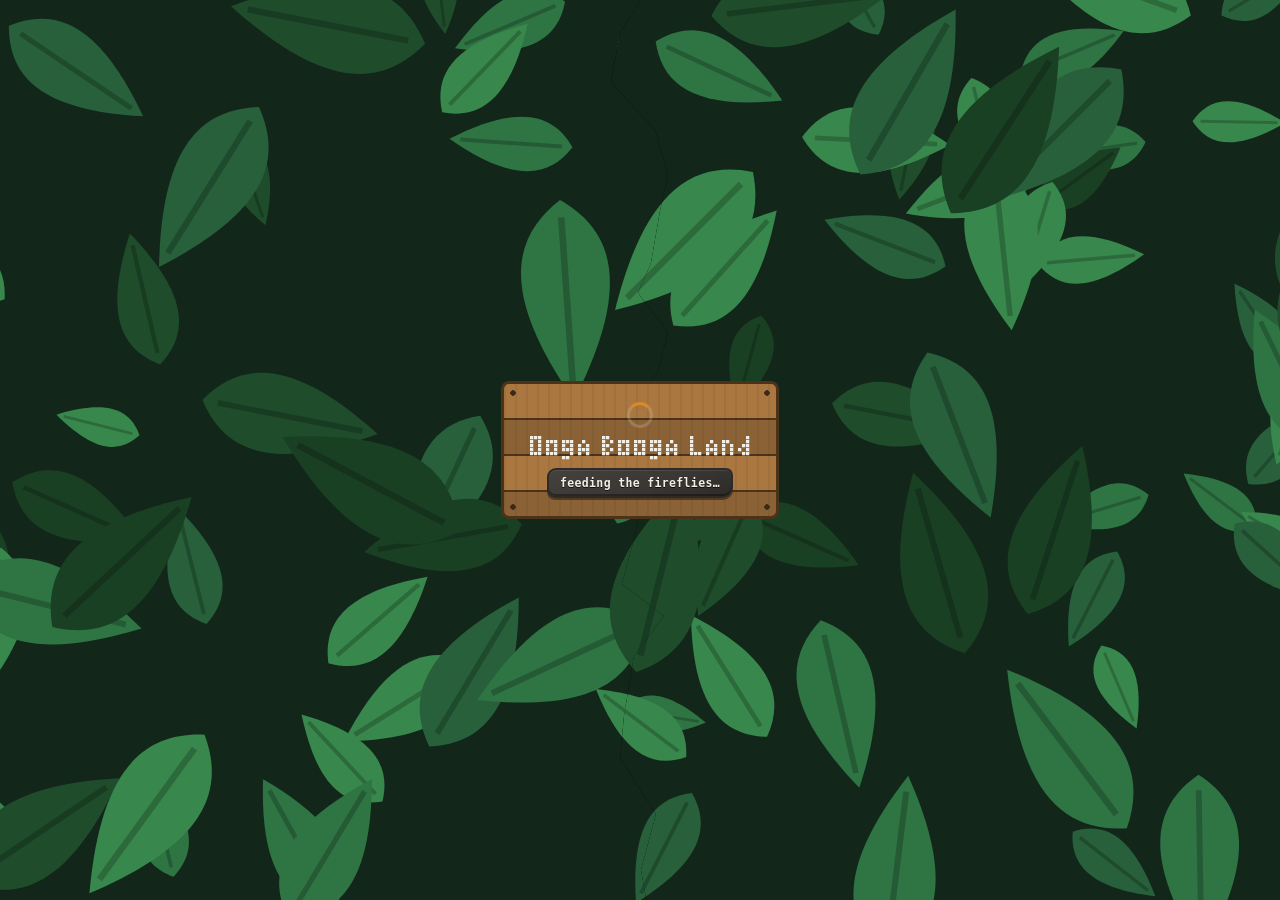
==== src/index.html @ 4e2cfb87 "Merge pull request #258 from johnstackton21m/add-dsb-free-puppies-rescue Add Free Puppies Rescue at " ====
<!doctype html>
<html lang="en">

<head>
  <meta charset="utf-8">
  <meta name="viewport" content="width=device-width, initial-scale=1, viewport-fit=cover">
  <meta http-equiv="Content-Security-Policy"
    content="default-src 'none'; script-src 'self'; style-src 'self'; img-src 'self' data:; media-src 'self' https://stream.noderunnersradio.com; connect-src 'self' https: wss:; worker-src 'self'; base-uri 'none'; form-action 'none'">
  <meta name="referrer" content="no-referrer">
  <meta name="color-scheme" content="dark">
  <meta name="theme-color" content="#0a0a0b">
  <title>Ooga Booga Land · an island of caves where bananas feed EntropyLab contributors</title>
  <link rel="icon" type="image/png" sizes="32x32" href="[data-uri]">
  <link rel="icon" type="image/png" sizes="64x64" href="[data-uri]">
  <link rel="stylesheet" href="style.css">
</head>

<body>
  <main class="stage" id="stage">
    <canvas id="scene"
      aria-label="3D view of a floating island of caves and, inside the lab cave, EntropyLab contributors eating a pile of donated bananas"></canvas>
    <canvas id="overlay" aria-hidden="true"></canvas>
    <div class="scanlines" aria-hidden="true"></div>
    <div class="vignette" aria-hidden="true"></div>
    <div class="curtain" id="curtain" aria-hidden="true">
      <svg class="curtain-half left" viewBox="0 0 1440 900" preserveAspectRatio="xMidYMid slice" aria-hidden="true">
        <defs>
          <symbol id="leaf" overflow="visible">
            <path d="M0-46C24-30 30-4 0 46-30-4-24-30 0-46Z" />
            <path d="M0-38V38" fill="none" stroke="#000" stroke-opacity=".22" stroke-width="3" />
          </symbol>
          <symbol id="foliage" overflow="visible">
            <use href="#leaf" transform="translate(744 716) rotate(-81) scale(0.92)" fill="#2f7443" />
            <use href="#leaf" transform="translate(178 425) rotate(104) scale(0.93)" fill="#38874c" />
            <use href="#leaf" transform="translate(520 -9) rotate(-7) scale(0.94)" fill="#1f4d2b" />
            <use href="#leaf" transform="translate(1199 687) rotate(-23) scale(0.98)" fill="#38874c" />
            <use href="#leaf" transform="translate(1300 501) rotate(127) scale(0.99)" fill="#2f7443" />
            <use href="#leaf" transform="translate(1451 620) rotate(58) scale(1.00)" fill="#27603a" />
            <use href="#leaf" transform="translate(1361 536) rotate(121) scale(1.01)" fill="#38874c" />
            <use href="#leaf" transform="translate(1319 122) rotate(-89) scale(1.01)" fill="#38874c" />
            <use href="#leaf" transform="translate(31 575) rotate(149) scale(1.01)" fill="#1a4024" />
            <use href="#leaf" transform="translate(829 362) rotate(15) scale(1.04)" fill="#1a4024" />
            <use href="#leaf" transform="translate(330 180) rotate(-19) scale(1.04)" fill="#1f4d2b" />
            <use href="#leaf" transform="translate(1182 509) rotate(73) scale(1.06)" fill="#2f7443" />
            <use href="#leaf" transform="translate(935 -8) rotate(151) scale(1.06)" fill="#27603a" />
            <use href="#leaf" transform="translate(1344 -10) rotate(-121) scale(1.08)" fill="#27603a" />
            <use href="#leaf" transform="translate(1176 149) rotate(82) scale(1.09)" fill="#2f7443" />
            <use href="#leaf" transform="translate(1160 177) rotate(-126) scale(1.09)" fill="#1a4024" />
            <use href="#leaf" transform="translate(765 523) rotate(63) scale(1.11)" fill="#1f4d2b" />
            <use href="#leaf" transform="translate(1343 326) rotate(146) scale(1.11)" fill="#27603a" />
            <use href="#leaf" transform="translate(989 149) rotate(11) scale(1.12)" fill="#1f4d2b" />
            <use href="#leaf" transform="translate(1194 864) rotate(-52) scale(1.14)" fill="#27603a" />
            <use href="#leaf" transform="translate(1064 129) rotate(-14) scale(1.14)" fill="#38874c" />
            <use href="#leaf" transform="translate(1363 444) rotate(-139) scale(1.15)" fill="#27603a" />
            <use href="#leaf" transform="translate(392 911) rotate(159) scale(1.15)" fill="#38874c" />
            <use href="#leaf" transform="translate(1171 259) rotate(-95) scale(1.16)" fill="#38874c" />
            <use href="#leaf" transform="translate(1173 599) rotate(27) scale(1.16)" fill="#27603a" />
            <use href="#leaf" transform="translate(38 544) rotate(-156) scale(1.19)" fill="#1f4d2b" />
            <use href="#leaf" transform="translate(241 823) rotate(167) scale(1.20)" fill="#2f7443" />
            <use href="#leaf" transform="translate(717 472) rotate(-159) scale(1.20)" fill="#2f7443" />
            <use href="#leaf" transform="translate(1152 53) rotate(-113) scale(1.22)" fill="#2f7443" />
            <use href="#leaf" transform="translate(1116 236) rotate(17) scale(1.23)" fill="#38874c" />
            <use href="#leaf" transform="translate(721 723) rotate(127) scale(1.23)" fill="#38874c" />
            <use href="#leaf" transform="translate(1374 411) rotate(18) scale(1.23)" fill="#38874c" />
            <use href="#leaf" transform="translate(1357 562) rotate(-48) scale(1.24)" fill="#27603a" />
            <use href="#leaf" transform="translate(1407 567) rotate(70) scale(1.26)" fill="#27603a" />
            <use href="#leaf" transform="translate(422 758) rotate(137) scale(1.29)" fill="#38874c" />
            <use href="#leaf" transform="translate(1372 361) rotate(146) scale(1.30)" fill="#27603a" />
            <use href="#leaf" transform="translate(590 25) rotate(67) scale(1.30)" fill="#2f7443" />
            <use href="#leaf" transform="translate(272 566) rotate(166) scale(1.30)" fill="#27603a" />
            <use href="#leaf" transform="translate(565 68) rotate(-136) scale(1.34)" fill="#38874c" />
            <use href="#leaf" transform="translate(591 143) rotate(94) scale(1.34)" fill="#2f7443" />
            <use href="#leaf" transform="translate(744 848) rotate(27) scale(1.34)" fill="#27603a" />
            <use href="#leaf" transform="translate(35 262) rotate(127) scale(1.35)" fill="#38874c" />
            <use href="#leaf" transform="translate(53 586) rotate(23) scale(1.37)" fill="#1a4024" />
            <use href="#leaf" transform="translate(880 539) rotate(-66) scale(1.40)" fill="#1a4024" />
            <use href="#leaf" transform="translate(965 243) rotate(111) scale(1.41)" fill="#27603a" />
            <use href="#leaf" transform="translate(1429 151) rotate(114) scale(1.41)" fill="#1a4024" />
            <use href="#leaf" transform="translate(805 556) rotate(24) scale(1.43)" fill="#1f4d2b" />
            <use href="#leaf" transform="translate(458 620) rotate(-131) scale(1.43)" fill="#38874c" />
            <use href="#leaf" transform="translate(57 819) rotate(-65) scale(1.45)" fill="#38874c" />
            <use href="#leaf" transform="translate(225 299) rotate(167) scale(1.46)" fill="#1f4d2b" />
            <use href="#leaf" transform="translate(75 617) rotate(5) scale(1.51)" fill="#38874c" />
            <use href="#leaf" transform="translate(799 71) rotate(-65) scale(1.52)" fill="#2f7443" />
            <use href="#leaf" transform="translate(157 511) rotate(-66) scale(1.54)" fill="#1a4024" />
            <use href="#leaf" transform="translate(1052 188) rotate(69) scale(1.54)" fill="#38874c" />
            <use href="#leaf" transform="translate(982 417) rotate(-79) scale(1.55)" fill="#1f4d2b" />
            <use href="#leaf" transform="translate(809 676) rotate(148) scale(1.56)" fill="#38874c" />
            <use href="#leaf" transform="translate(379 844) rotate(151) scale(1.61)" fill="#2f7443" />
            <use href="#leaf" transform="translate(956 141) rotate(-87) scale(1.61)" fill="#38874c" />
            <use href="#leaf" transform="translate(487 702) rotate(58) scale(1.62)" fill="#38874c" />
            <use href="#leaf" transform="translate(1368 378) rotate(154) scale(1.65)" fill="#2f7443" />
            <use href="#leaf" transform="translate(805 268) rotate(-138) scale(1.68)" fill="#38874c" />
            <use href="#leaf" transform="translate(527 487) rotate(25) scale(1.71)" fill="#27603a" />
            <use href="#leaf" transform="translate(523 538) rotate(80) scale(1.74)" fill="#1a4024" />
            <use href="#leaf" transform="translate(156 71) rotate(-56) scale(1.76)" fill="#27603a" />
            <use href="#leaf" transform="translate(410 849) rotate(-149) scale(1.77)" fill="#2f7443" />
            <use href="#leaf" transform="translate(1404 225) rotate(-153) scale(1.79)" fill="#1f4d2b" />
            <use href="#leaf" transform="translate(1083 248) rotate(-6) scale(1.80)" fill="#38874c" />
            <use href="#leaf" transform="translate(1415 274) rotate(-141) scale(1.83)" fill="#1f4d2b" />
            <use href="#leaf" transform="translate(920 704) rotate(-13) scale(1.87)" fill="#2f7443" />
            <use href="#leaf" transform="translate(1190 -14) rotate(110) scale(1.87)" fill="#38874c" />
            <use href="#leaf" transform="translate(554 672) rotate(-149) scale(1.89)" fill="#27603a" />
            <use href="#leaf" transform="translate(-35 661) rotate(146) scale(1.92)" fill="#1a4024" />
            <use href="#leaf" transform="translate(1135 530) rotate(-162) scale(1.92)" fill="#1a4024" />
            <use href="#leaf" transform="translate(1039 435) rotate(-21) scale(1.92)" fill="#27603a" />
            <use href="#leaf" transform="translate(880 5) rotate(-97) scale(1.94)" fill="#1f4d2b" />
            <use href="#leaf" transform="translate(370 417) rotate(-79) scale(1.94)" fill="#1f4d2b" />
            <use href="#leaf" transform="translate(1280 864) rotate(-1) scale(1.94)" fill="#2f7443" />
            <use href="#leaf" transform="translate(-24 206) rotate(-179) scale(1.96)" fill="#38874c" />
            <use href="#leaf" transform="translate(977 867) rotate(-173) scale(2.00)" fill="#2f7443" />
            <use href="#leaf" transform="translate(123 830) rotate(-124) scale(2.01)" fill="#1f4d2b" />
            <use href="#leaf" transform="translate(1136 135) rotate(45) scale(2.01)" fill="#27603a" />
            <use href="#leaf" transform="translate(641 661) rotate(65) scale(2.01)" fill="#2f7443" />
            <use href="#leaf" transform="translate(131 606) rotate(-76) scale(2.03)" fill="#2f7443" />
            <use href="#leaf" transform="translate(1019 563) rotate(164) scale(2.04)" fill="#1a4024" />
            <use href="#leaf" transform="translate(289 187) rotate(32) scale(2.05)" fill="#27603a" />
            <use href="#leaf" transform="translate(988 92) rotate(-150) scale(2.07)" fill="#27603a" />
            <use href="#leaf" transform="translate(202 562) rotate(-133) scale(2.07)" fill="#1a4024" />
            <use href="#leaf" transform="translate(764 241) rotate(45) scale(2.12)" fill="#38874c" />
            <use href="#leaf" transform="translate(740 577) rotate(-166) scale(2.13)" fill="#1f4d2b" />
            <use href="#leaf" transform="translate(227 814) rotate(36) scale(2.13)" fill="#38874c" />
            <use href="#leaf" transform="translate(408 25) rotate(101) scale(2.15)" fill="#1f4d2b" />
            <use href="#leaf" transform="translate(1085 130) rotate(-147) scale(2.16)" fill="#1a4024" />
            <use href="#leaf" transform="translate(1147 749) rotate(143) scale(2.16)" fill="#2f7443" />
            <use href="#leaf" transform="translate(1466 59) rotate(171) scale(2.18)" fill="#1f4d2b" />
            <use href="#leaf" transform="translate(451 484) rotate(118) scale(2.18)" fill="#1a4024" />
            <use href="#leaf" transform="translate(647 300) rotate(-4) scale(2.18)" fill="#2f7443" />
          </symbol>
          <clipPath id="cut-left">
            <polygon
              points="-20,-20 733,-20 700,33 691,82 735,130 748,174 740,211 731,263 718,293 748,332 738,371 703,423 741,454 704,490 718,524 702,584 744,616 714,656 704,716 700,758 736,814 721,870 730,920 -20,920" />
          </clipPath>
          <clipPath id="cut-right">
            <polygon
              points="1460,-20 733,-20 700,33 691,82 735,130 748,174 740,211 731,263 718,293 748,332 738,371 703,423 741,454 704,490 718,524 702,584 744,616 714,656 704,716 700,758 736,814 721,870 730,920 1460,920" />
          </clipPath>
        </defs>
        <g clip-path="url(#cut-left)">
          <rect width="1440" height="900" fill="#12261a" />
          <use href="#foliage" />
        </g>
      </svg>
      <svg class="curtain-half right" viewBox="0 0 1440 900" preserveAspectRatio="xMidYMid slice" aria-hidden="true">
        <g clip-path="url(#cut-right)">
          <rect width="1440" height="900" fill="#12261a" />
          <use href="#foliage" />
        </g>
      </svg>
      <!-- Lettered ahead from hubModels.SIGN_GLYPHS (hud.js's signLettering), so the sign paints with the curtain. -->
      <div class="curtain-label"><span class="curtain-spinner"></span><b><span aria-label="Ooga Booga Land"><svg viewBox="0 0 55 6" class="sign" aria-hidden="true"><path fill="currentColor" d="M0 0h.82v.82h-.82zM1 0h.82v.82h-.82zM2 0h.82v.82h-.82zM0 1h.82v.82h-.82zM2 1h.82v.82h-.82zM0 2h.82v.82h-.82zM2 2h.82v.82h-.82zM0 3h.82v.82h-.82zM2 3h.82v.82h-.82zM0 4h.82v.82h-.82zM1 4h.82v.82h-.82zM2 4h.82v.82h-.82zM4 1h.82v.82h-.82zM5 1h.82v.82h-.82zM6 1h.82v.82h-.82zM4 2h.82v.82h-.82zM6 2h.82v.82h-.82zM4 3h.82v.82h-.82zM6 3h.82v.82h-.82zM4 4h.82v.82h-.82zM5 4h.82v.82h-.82zM6 4h.82v.82h-.82zM8 1h.82v.82h-.82zM9 1h.82v.82h-.82zM10 1h.82v.82h-.82zM8 2h.82v.82h-.82zM10 2h.82v.82h-.82zM8 3h.82v.82h-.82zM9 3h.82v.82h-.82zM10 3h.82v.82h-.82zM10 4h.82v.82h-.82zM8 5h.82v.82h-.82zM9 5h.82v.82h-.82zM13 1h.82v.82h-.82zM12 2h.82v.82h-.82zM14 2h.82v.82h-.82zM12 3h.82v.82h-.82zM13 3h.82v.82h-.82zM14 3h.82v.82h-.82zM12 4h.82v.82h-.82zM14 4h.82v.82h-.82zM18 0h.82v.82h-.82zM19 0h.82v.82h-.82zM18 1h.82v.82h-.82zM20 1h.82v.82h-.82zM18 2h.82v.82h-.82zM19 2h.82v.82h-.82zM18 3h.82v.82h-.82zM20 3h.82v.82h-.82zM18 4h.82v.82h-.82zM19 4h.82v.82h-.82zM22 1h.82v.82h-.82zM23 1h.82v.82h-.82zM24 1h.82v.82h-.82zM22 2h.82v.82h-.82zM24 2h.82v.82h-.82zM22 3h.82v.82h-.82zM24 3h.82v.82h-.82zM22 4h.82v.82h-.82zM23 4h.82v.82h-.82zM24 4h.82v.82h-.82zM26 1h.82v.82h-.82zM27 1h.82v.82h-.82zM28 1h.82v.82h-.82zM26 2h.82v.82h-.82zM28 2h.82v.82h-.82zM26 3h.82v.82h-.82zM28 3h.82v.82h-.82zM26 4h.82v.82h-.82zM27 4h.82v.82h-.82zM28 4h.82v.82h-.82zM30 1h.82v.82h-.82zM31 1h.82v.82h-.82zM32 1h.82v.82h-.82zM30 2h.82v.82h-.82zM32 2h.82v.82h-.82zM30 3h.82v.82h-.82zM31 3h.82v.82h-.82zM32 3h.82v.82h-.82zM32 4h.82v.82h-.82zM30 5h.82v.82h-.82zM31 5h.82v.82h-.82zM35 1h.82v.82h-.82zM34 2h.82v.82h-.82zM36 2h.82v.82h-.82zM34 3h.82v.82h-.82zM35 3h.82v.82h-.82zM36 3h.82v.82h-.82zM34 4h.82v.82h-.82zM36 4h.82v.82h-.82zM40 0h.82v.82h-.82zM40 1h.82v.82h-.82zM40 2h.82v.82h-.82zM40 3h.82v.82h-.82zM40 4h.82v.82h-.82zM41 4h.82v.82h-.82zM42 4h.82v.82h-.82zM45 1h.82v.82h-.82zM44 2h.82v.82h-.82zM46 2h.82v.82h-.82zM44 3h.82v.82h-.82zM45 3h.82v.82h-.82zM46 3h.82v.82h-.82zM44 4h.82v.82h-.82zM46 4h.82v.82h-.82zM48 1h.82v.82h-.82zM49 1h.82v.82h-.82zM48 2h.82v.82h-.82zM50 2h.82v.82h-.82zM48 3h.82v.82h-.82zM50 3h.82v.82h-.82zM48 4h.82v.82h-.82zM50 4h.82v.82h-.82zM54 0h.82v.82h-.82zM54 1h.82v.82h-.82zM53 2h.82v.82h-.82zM54 2h.82v.82h-.82zM52 3h.82v.82h-.82zM54 3h.82v.82h-.82zM53 4h.82v.82h-.82zM54 4h.82v.82h-.82z"/></svg></span></b><span id="curtain-saying"></span></div>
    </div>
    <script src="js/curtain.js" data-early></script>

    <header class="topbar">
      <div class="brand">
        <h1><a class="home-link" href="./" title="Back to the island"><span data-sign>Ooga Booga Land</span></a></h1>
        <p data-scene="hub" id="subtitle">an island of caves</p>
        <p data-scene="lab" hidden>EntropyLab cave</p>
        <p data-scene="factory" hidden>Lightning Factory</p>
        <p data-scene="hangar" hidden>Lightning Jet Hangar</p>
        <p data-scene="bifrost" hidden>₿IFRÖST</p>
        <p data-scene="timechain" id="sphere-subtitle" hidden>Timechain Sphere</p>
        <p data-scene="arcade" hidden>Ooga Arcade</p>
        <p data-scene="skee" hidden>Ooga Arcade · Thro-ball</p>
        <p data-scene="hoops" hidden>Ooga Arcade · Hoop Shot</p>
        <p data-scene="shy" hidden>Ooga Arcade · Coconut Toss</p>
        <p data-scene="claw" hidden>Ooga Arcade · Claw Machine</p>
        <p data-scene="hockey" hidden>Ooga Arcade · Air Hockey</p>
        <p data-scene="billiards" hidden>Ooga Arcade · Pool</p>
        <p data-scene="darts" hidden>Ooga Arcade · Darts</p>
        <p data-scene="pinball" hidden>Ooga Arcade · Pinball</p>
        <p data-scene="ride" hidden>Ooga Arcade · Beast Ride</p>
        <p data-scene="invaders" hidden>Ooga Arcade · Coconut Invaders</p>
        <p data-scene="snake" hidden>Ooga Arcade · Banana Snake</p>
        <p data-scene="pong" hidden>Ooga Arcade · Ooga Pong</p>
        <p data-scene="stampede" hidden>Ooga Arcade · Mammoth Stampede</p>
        <p data-scene="flap" hidden>Ooga Arcade · Ptero Flap</p>
        <p data-scene="breaker" hidden>Ooga Arcade · Rock Breaker</p>
        <p data-scene="dash" hidden>Ooga Arcade · Dino Dash</p>
        <p data-scene="stacker" hidden>Ooga Arcade · Stone Stacker</p>
      </div>
      <time class="world-clock" id="world-clock"></time>
      <div class="world-block" id="world-block" aria-live="polite" aria-label="Bitcoin block height unavailable">
        <span>Block</span><span id="world-block-height">&mdash;</span>
      </div>
      <nav class="presets hub-presets" aria-label="Island destinations" data-scene="hub" hidden>
        <button type="button" data-preset="pile">PILE</button>
        <button type="button" data-preset="lab">LAB</button>
        <button type="button" data-preset="mirror">MIRROR</button>
        <button type="button" data-preset="underground">HQ</button>
        <button type="button" data-preset="basement">BSMT</button>
      </nav>
      <nav class="presets" aria-label="Camera views" data-scene="lab" hidden>
        <button type="button" data-preset="pile">PILE</button>
        <button type="button" data-preset="racks">Racks</button>
        <button type="button" data-preset="bunks">Bunks</button>
        <button type="button" data-preset="bench">Bench</button>
        <button type="button" class="leave" data-action="leave" data-scene="lab" hidden>Leave<span> cave</span></button>
      </nav>
      <nav class="presets" aria-label="Lightning Factory" data-scene="factory" hidden>
        <button type="button" data-preset="core">Core</button>
        <button type="button" data-preset="lines">Lines</button>
        <button type="button" data-preset="forge">Forge</button>
        <button type="button" data-preset="treasury">Treasury</button>
        <button type="button" data-action="factory-mute">Sound</button>
        <button type="button" class="leave" data-action="leave">Leave<span> cave</span></button>
      </nav>
      <nav class="presets" aria-label="Lightning Jet Hangar" data-scene="hangar" hidden>
        <button type="button" data-preset="entrance">Hangar</button>
        <button type="button" data-preset="jet">Jet</button>
        <button type="button" data-preset="boards">Boards</button>
        <button type="button" data-preset="runway">Runway</button>
        <button type="button" data-action="hangar-mute">Sound</button>
        <button type="button" class="leave" data-action="leave">Factory</button>
      </nav>
      <nav class="presets" aria-label="Thro-ball" data-scene="skee" hidden>
        <button type="button" data-action="carnival-mute">Sound</button>
        <button type="button" class="leave" data-action="leave">Arcade</button>
      </nav>
      <nav class="presets" aria-label="Hoop Shot" data-scene="hoops" hidden>
        <button type="button" data-action="carnival-mute">Sound</button>
        <button type="button" class="leave" data-action="leave">Arcade</button>
      </nav>
      <nav class="presets" aria-label="Coconut Toss" data-scene="shy" hidden>
        <button type="button" data-action="carnival-mute">Sound</button>
        <button type="button" class="leave" data-action="leave">Arcade</button>
      </nav>
      <nav class="presets" aria-label="Claw Machine" data-scene="claw" hidden>
        <button type="button" data-action="carnival-mute">Sound</button>
        <button type="button" class="leave" data-action="leave">Arcade</button>
      </nav>
      <nav class="presets" aria-label="Air Hockey" data-scene="hockey" hidden>
        <button type="button" data-action="carnival-mute">Sound</button>
        <button type="button" class="leave" data-action="leave">Arcade</button>
      </nav>
      <nav class="presets" aria-label="Pool" data-scene="billiards" hidden>
        <button type="button" data-action="carnival-mute">Sound</button>
        <button type="button" class="leave" data-action="leave">Arcade</button>
      </nav>
      <nav class="presets" aria-label="Darts" data-scene="darts" hidden>
        <button type="button" data-action="carnival-mute">Sound</button>
        <button type="button" class="leave" data-action="leave">Arcade</button>
      </nav>
      <nav class="presets" aria-label="Pinball" data-scene="pinball" hidden>
        <button type="button" data-action="carnival-mute">Sound</button>
        <button type="button" class="leave" data-action="leave">Arcade</button>
      </nav>
      <nav class="presets" aria-label="Beast Ride" data-scene="ride" hidden>
        <button type="button" data-action="carnival-mute">Sound</button>
        <button type="button" class="leave" data-action="leave">Arcade</button>
      </nav>
      <nav class="presets" aria-label="Coconut Invaders" data-scene="invaders" hidden>
        <button type="button" data-action="carnival-mute">Sound</button>
        <button type="button" class="leave" data-action="leave">Arcade</button>
      </nav>
      <nav class="presets" aria-label="Banana Snake" data-scene="snake" hidden>
        <button type="button" data-action="carnival-mute">Sound</button>
        <button type="button" class="leave" data-action="leave">Arcade</button>
      </nav>
      <nav class="presets" aria-label="Ooga Pong" data-scene="pong" hidden>
        <button type="button" data-action="carnival-mute">Sound</button>
        <button type="button" class="leave" data-action="leave">Arcade</button>
      </nav>
      <nav class="presets" aria-label="Mammoth Stampede" data-scene="stampede" hidden>
        <button type="button" data-action="carnival-mute">Sound</button>
        <button type="button" class="leave" data-action="leave">Arcade</button>
      </nav>
      <nav class="presets" aria-label="Ptero Flap" data-scene="flap" hidden>
        <button type="button" data-action="carnival-mute">Sound</button>
        <button type="button" class="leave" data-action="leave">Arcade</button>
      </nav>
      <nav class="presets" aria-label="Rock Breaker" data-scene="breaker" hidden>
        <button type="button" data-action="carnival-mute">Sound</button>
        <button type="button" class="leave" data-action="leave">Arcade</button>
      </nav>
      <nav class="presets" aria-label="Dino Dash" data-scene="dash" hidden>
        <button type="button" data-action="carnival-mute">Sound</button>
        <button type="button" class="leave" data-action="leave">Arcade</button>
      </nav>
      <nav class="presets" aria-label="Stone Stacker" data-scene="stacker" hidden>
        <button type="button" data-action="carnival-mute">Sound</button>
        <button type="button" class="leave" data-action="leave">Arcade</button>
      </nav>
      <nav class="presets" aria-label="Ooga Arcade" data-scene="arcade" hidden>
        <button type="button" data-preset="cabinets">Games</button>
        <button type="button" data-preset="hoops">Hoop</button>
        <button type="button" data-preset="skee">Thro</button>
        <button type="button" data-preset="shy">Coconuts</button>
        <button type="button" data-action="arcade-mute">Sound</button>
        <button type="button" class="leave" data-action="leave">Leave<span> cave</span></button>
      </nav>
      <nav class="presets" aria-label="Race" data-scene="race" hidden>
        <button type="button" data-action="garage" id="race-garage-btn">Garage</button>
        <button type="button" data-action="mute" id="race-mute" aria-label="Mute sound" aria-pressed="false">Sound</button>
        <button type="button" class="leave" data-action="leave">Back<span> to the island</span></button>
      </nav>
      <nav class="presets" aria-label="DSB Land" data-scene="dsb" hidden>
        <button type="button" data-action="dsb-lookout" title="Camera viewpoint · releases character control">Island overview</button>
        <button type="button" data-action="dsb-mute" id="dsb-mute" aria-pressed="false">Mute</button>
      </nav>
      <nav class="presets" aria-label="Timechain Sphere room" data-scene="timechain" hidden>
        <span class="sphere-mode" id="sphere-mode" role="status"></span>
        <button type="button" class="leave" data-action="leave">Leave<span> room</span></button>
      </nav>
      <nav class="presets" aria-label="₿IFRÖST" data-scene="bifrost" hidden>
        <button type="button" data-preset="core">Core</button>
        <button type="button" data-preset="dsb">DSB</button>
        <button type="button" data-preset="poker">Poker</button>
        <button type="button" data-preset="sky">Sky</button>
        <button type="button" class="leave" data-action="leave">Leave<span> chamber</span></button>
      </nav>
      <nav class="presets" aria-label="Drop" data-scene="drop" hidden>
        <button type="button" data-action="drop-board" id="drop-board-btn">Board</button>
        <button type="button" data-action="mute" id="drop-mute" aria-label="Mute sound" aria-pressed="false">Sound</button>
        <button type="button" class="leave" data-action="leave">Back<span> to the island</span></button>
      </nav>
      <nav class="presets" aria-label="Mine" data-scene="mine" hidden>
        <button type="button" data-action="mine-view" id="mine-view-btn" aria-pressed="false">View</button>
        <button type="button" data-action="mine-pause" id="mine-pause-btn" aria-pressed="false">Pause</button>
        <button type="button" data-action="mute" id="mine-mute" aria-label="Mute sound" aria-pressed="false">Sound</button>
        <button type="button" class="leave" data-action="leave">Back<span> to the island</span></button>
      </nav>
      <nav class="presets" aria-label="Orbit" data-scene="orbit" hidden>
        <button type="button" data-action="orbit-build" id="orbit-build-btn">Build</button>
        <button type="button" data-action="mute" id="orbit-mute" aria-label="Mute sound" aria-pressed="false">Sound</button>
        <button type="button" class="leave" data-action="leave">Back<span> to the island</span></button>
      </nav>
    </header>

    <aside class="sheet" id="sheet" data-open="false" data-dock="side" data-paired="false">
      <nav class="sheet-panels" role="tablist" aria-label="Island panels">
        <button type="button" class="sheet-toggle sheet-toggle-bananas" id="sheet-bananas" role="tab"
          data-tab="bananas" aria-selected="false" aria-controls="bananas-panel" aria-label="Bananas and top donors">
          <span class="sheet-tab-face">
          <svg class="banana-icon" viewBox="0 0 9 9" shape-rendering="crispEdges" aria-hidden="true">
            <path fill="#211b14" d="M0 0h1v5H0zM2 0h1v2H2zM3 2h1v2H3zM4 4h1v1H4zM1 5h1v2H1zM5 5h1v1H5zM6 6h1v1H6zM2 7h2v1H2zM7 7h1v1H7zM4 8h4v1H4z" />
            <path fill="#ffd84a" d="M1 2h2v2H1zM1 4h3v1H1zM2 5h3v1H2zM2 6h4v1H2zM4 7h3v1H4z" />
            <path fill="#789a3b" d="M1 0h1v2H1z" />
          </svg>
          </span>
        </button>
        <button type="button" class="sheet-toggle" id="sheet-toggle" role="tab" data-tab="roster"
          aria-selected="true" aria-controls="roster-panel" aria-label="Ooga Boogas">
          <span class="sheet-tab-face">
          <svg class="caveman-icon" viewBox="0 0 7 9" shape-rendering="crispEdges" aria-hidden="true">
            <path fill="#2b1b10" d="M1 0h5v1H1zM0 1h7v2H0zM0 3h1v2H0zM6 3h1v2H6z" />
            <path fill="#c98a5b" d="M1 3h5v3H1zM2 6h3v1H2z" />
            <path fill="#141414" d="M2 3h1v1H2zM4 3h1v1H4z" />
            <path fill="#4a2c14" d="M1 6h1v1H1zM5 6h1v1H5zM1 7h5v1H1zM2 8h3v1H2z" />
            <path fill="#f2efe4" d="M1 8h1v1H1zM5 8h1v1H5z" />
          </svg>
          </span>
        </button>
        <button type="button" class="sheet-toggle sheet-toggle-loot" role="tab" data-tab="loot"
          aria-selected="false" id="loot-tab" aria-controls="loot-panel" aria-label="Swag locker" hidden>
          <span class="sheet-tab-face">
          <svg viewBox="0 0 9 9" shape-rendering="crispEdges" aria-hidden="true">
            <path fill="#2b1b10" d="M0 2h9v7H0zM1 0h7v2H1z" />
            <path fill="#d6a45f" d="M1 3h7v5H1zM2 1h5v1H2z" />
            <path fill="#5c4425" d="M1 4h7v1H1zM4 3h1v5H4z" />
            <path fill="#f3efe4" d="M4 4h1v2H4z" />
          </svg><span class="tab-count" id="loot-count" hidden></span>
          </span>
        </button>
        <button type="button" class="sheet-toggle sheet-toggle-chat" role="tab" data-tab="chat"
          aria-selected="false" id="chat-tab" aria-controls="chat-panel" aria-label="Ooga Chat" hidden>
          <span class="sheet-tab-face">
          <svg viewBox="0 0 9 9" shape-rendering="crispEdges" aria-hidden="true">
            <path fill="#2b1b10" d="M0 0h9v7H5v1H4v1H1V7H0z" />
            <path fill="#f3efe4" d="M1 1h7v5H4v1H3v1H2V6H1z" />
            <path fill="#5c4425" d="M2 3h1v1H2zM4 3h1v1H4zM6 3h1v1H6z" />
          </svg>
          </span>
        </button>
      </nav>
      <div class="sheet-body">
      <div class="sheet-content">
      <section class="panel" data-panel="roster" id="roster-panel" role="tabpanel" aria-labelledby="sheet-toggle">
        <header class="panel-title">
          <h2><span data-sign>Ooga Boogas</span></h2>
          <span class="panel-chip" id="roster-count" data-tone="idle"></span>
        </header>
        <ul id="roster" class="roster slab" aria-label="Ooga Boogas"></ul>
        <p class="help roster-hint" data-scene="hub"><span id="world-loot-hint" hidden>Something is hidden out there.</span></p>
      </section>
      <section class="panel" data-panel="bananas" id="bananas-panel" role="tabpanel" aria-labelledby="sheet-bananas" hidden>
        <header class="panel-title">
          <h2><span data-sign>Bananas donated</span></h2>
          <span class="panel-chip" id="banana-source" data-tone="idle">Demo</span>
        </header>
        <div class="slab banana-slab">
          <section class="banana-total" aria-label="Current banana value of all sats donated">
            <div class="banana-hero">
              <svg class="banana-hero-icon" viewBox="0 0 9 9" shape-rendering="crispEdges" aria-hidden="true">
                <g id="banana-panel-glyph">
                  <path fill="#211b14" d="M0 0h1v5H0zM2 0h1v2H2zM3 2h1v2H3zM4 4h1v1H4zM1 5h1v2H1zM5 5h1v1H5zM6 6h1v1H6zM2 7h2v1H2zM7 7h1v1H7zM4 8h4v1H4z" />
                  <path fill="#ffd84a" d="M1 2h2v2H1zM1 4h3v1H1zM2 5h3v1H2zM2 6h4v1H2zM4 7h3v1H4z" />
                  <path fill="#789a3b" d="M1 0h1v2H1z" />
                </g>
              </svg>
              <strong id="banana-total" title="All donated sats valued at the current BTCUSD price; 1 banana = $1">—</strong>
              <span class="banana-hero-label">bananas · current value</span>
            </div>
            <dl class="banana-totals">
              <div><dt>Donations</dt><dd id="stat-donations">0</dd></div>
              <div><dt>Sats donated</dt><dd id="stat-sats">0</dd></div>
            </dl>
            <dl class="banana-rates" aria-label="Current Bitcoin and banana exchange rates">
              <dt class="banana-rate-label" id="banana-rate-label" data-tone="wait">BTCUSD</dt>
              <dd id="banana-btc-price">—</dd>
              <dt class="banana-rate-label">1 banana = $1</dt>
              <dd class="banana-exchange">
                <svg class="banana-exchange-icon" viewBox="0 0 9 9" shape-rendering="crispEdges" role="img" aria-label="Banana"><use href="#banana-panel-glyph" /></svg>
                <span>1</span><span id="banana-exchange">— sats</span>
              </dd>
            </dl>
          </section>
          <section class="banana-board" aria-labelledby="banana-board-title">
            <div class="banana-board-head">
              <h3 class="slab-head" id="banana-board-title"><span data-sign>Top donors</span></h3>
              <div class="banana-units" role="group" aria-label="Rank donors by">
                <button type="button" data-donor-unit="bananas" aria-pressed="true">Bananas</button>
                <button type="button" data-donor-unit="sats" aria-pressed="false">Sats</button>
              </div>
            </div>
            <div class="banana-board-labels" aria-hidden="true"><span>#</span><span>Donor</span><span id="banana-board-unit">Bananas</span></div>
            <ol class="banana-leaders" id="banana-leaders" aria-label="Top donors by bananas"></ol>
            <p class="banana-empty" id="banana-empty">No donations yet. Feed the first Ooga!</p>
          </section>
          <section class="banana-recent" aria-labelledby="banana-recent-title">
            <h3 class="slab-head" id="banana-recent-title"><span data-sign>Most recent donations</span></h3>
            <label class="banana-recent-filter"><input type="checkbox" id="banana-recent-bar"> <span id="banana-recent-bar-label">1,000 sats and up only</span></label>
            <ol class="banana-recent-list" id="banana-recent-list" aria-label="Most recent donations"></ol>
            <p class="banana-empty" id="banana-recent-empty">New donations will appear here.</p>
          </section>
          <p class="banana-board-note" id="banana-board-note">Demo donations saved in this browser.</p>
        </div>
      </section>
      <section class="panel" data-panel="loot" id="loot-panel" role="tabpanel" aria-labelledby="loot-tab" hidden>
        <header class="panel-title">
          <h2><span data-sign>Swag locker</span></h2>
          <button type="button" class="link" data-action="clear-loot">Clear</button>
        </header>
        <p class="help empty" id="inventory-empty">Open a loot crate to earn swag, then assign it to a caveman.</p>
        <ul id="inventory" class="loot"></ul>
      </section>
      <section class="panel" data-panel="chat" id="chat-panel" role="tabpanel" aria-labelledby="chat-tab" hidden>
        <header class="panel-title">
          <h2><span data-sign>Ooga Chat</span></h2>
          <span class="panel-chip" id="chat-room" data-tone="idle">Offline</span>
        </header>
        <details class="chat-about">
          <summary aria-label="About Ooga Chat" title="About Ooga Chat">?</summary>
          <p class="chat-retention">Shared while the room is awake. Your page keeps up to 100 lines until reload or sign-out. No chat database.</p>
        </details>
        <div class="chat-identity" id="chat-identity" hidden>
          <form class="chat-display-form" id="chat-display-form" autocomplete="off">
            <label for="chat-display">Name</label>
            <input id="chat-display" type="text" minlength="3" maxlength="24" aria-describedby="chat-display-status chat-account-login">
            <button type="submit" class="chat-display-save" id="chat-display-save">Save</button>
          </form>
          <span class="chat-account" title="Your GitHub account">signed in as <strong id="chat-account-login"></strong></span>
          <p class="chat-display-status" id="chat-display-status" role="status" aria-live="polite"></p>
        </div>
        <ol class="chat-log slab" id="chat-log" role="log" aria-live="off" aria-label="Island chat" tabindex="0"></ol>
        <p class="help chat-status" id="chat-status"><span id="chat-status-text"></span></p>
        <span class="chat-announcement" id="chat-announcement" role="status" aria-live="polite" aria-atomic="true"></span>
        <form class="chat-form" id="chat-form" autocomplete="off">
          <span class="chat-field">
            <input type="text" id="chat-input" aria-label="Say something to everyone on the island" aria-describedby="chat-left chat-status-text" maxlength="320" enterkeyhint="send" spellcheck="true" disabled>
            <span class="chat-left" id="chat-left" title="Characters left">160</span>
          </span>
          <button type="submit" class="chat-send" id="chat-send" disabled>Send</button>
        </form>
      </section>
      </div>
      <footer class="sheet-foot">
        <button type="button" class="feed-open" data-action="feed"><span data-sign>Feed the Ooga Boogas</span></button>
        <span class="account" id="account" hidden>
          <span class="account-who">
            <span class="account-name" id="account-name" hidden></span>
          </span>
          <span class="account-actions">
            <button type="button" class="foot-button foot-primary" data-action="account-login" id="account-login" aria-label="Contributor sign-in with GitHub" title="Contributors can sign in with GitHub to control their own Ooga and gorilla.">Contributor sign-in</button>
            <button type="button" class="foot-button foot-primary" data-action="account-rejoin" id="account-rejoin" hidden>Play here</button>
            <button type="button" class="foot-button" data-action="account-voice" id="account-voice" aria-pressed="false" hidden>Join voice</button>
            <button type="button" class="foot-button" data-action="account-voice-leave" id="account-voice-leave" hidden>Leave voice</button>
            <button type="button" class="link" data-action="account-logout" id="account-logout" hidden>Sign out</button>
          </span>
        </span>
        <span class="sheet-foot-meta">
          <span class="account-room" id="account-room" hidden></span>
          <span class="quality" id="quality" aria-live="polite"></span>
          <button type="button" class="link" data-action="reset">Reset demo</button>
        </span>
      </footer>
      </div>
    </aside>

    <template id="sheet-chrome">
      <button type="button" class="sheet-drag" aria-label="Move panel" title="Drag top edge to move · arrow keys move · double-click to reset"></button>
      <button type="button" class="sheet-edge sheet-edge-n" data-edge="n" aria-label="Resize panel from top" title="Drag to change height · arrow keys resize"></button>
      <button type="button" class="sheet-edge sheet-edge-s" data-edge="s" aria-label="Resize panel from bottom" title="Drag to change height · arrow keys resize"></button>
      <button type="button" class="sheet-edge sheet-edge-w" data-edge="w" aria-label="Resize panel from left" title="Drag to change width · arrow keys resize"></button>
      <button type="button" class="sheet-edge sheet-edge-e" data-edge="e" aria-label="Resize panel from right" title="Drag to change width · arrow keys resize"></button>
      <button type="button" class="sheet-corner sheet-corner-nw" data-corner="nw" aria-label="Resize panel from top left" title="Drag to resize · arrow keys resize"></button>
      <button type="button" class="sheet-corner sheet-corner-ne" data-corner="ne" aria-label="Resize panel from top right" title="Drag to resize · arrow keys resize"></button>
      <button type="button" class="sheet-corner sheet-corner-sw" data-corner="sw" aria-label="Resize panel from bottom left" title="Drag to resize · arrow keys resize"></button>
      <button type="button" class="sheet-corner sheet-corner-se" data-corner="se" aria-label="Resize panel from bottom right" title="Drag to resize · arrow keys resize"></button>
    </template>

    <div id="weapon-reticle" class="weapon-reticle" aria-hidden="true" hidden>
      <svg viewBox="-1 -1 2 2" focusable="false">
        <path vector-effect="non-scaling-stroke" d="M -0.5 -0.866025 A 1 1 0 0 1 0.5 -0.866025 M 0.866025 -0.5 A 1 1 0 0 1 0.866025 0.5 M 0.5 0.866025 A 1 1 0 0 1 -0.5 0.866025 M -0.866025 0.5 A 1 1 0 0 1 -0.866025 -0.5"/>
      </svg>
      <span></span>
    </div>

    <div class="equipment-hud" id="equipment-hud">
      <div class="weapon-equipment-row">
      <button type="button" class="mode-hud" id="destination-hud" data-action="mode-preset" data-selected="false"
        aria-labelledby="detached-destination-name destination-hud-label" title="Map · cycle destinations" hidden>
        <img class="freeroam-icon" id="freeroam-icon" alt="" aria-hidden="true">
        <span class="detached-destination-name" id="detached-destination-name" aria-live="polite"></span>
        <span id="destination-hud-label" hidden>Map. Cycle destinations</span>
      </button>
      <button type="button" class="mode-hud" id="own-ooga-hud" data-action="mode-retake" data-selected="true"
        aria-label="Return to your last character" title="Return to your last character" hidden>
        <canvas class="mode-face-icon" id="own-ooga-face-icon" width="48" height="48" aria-hidden="true"></canvas>
        <span class="mode-health" id="own-ooga-health" role="progressbar" aria-label="Last character's health" aria-valuemin="0" aria-valuemax="25" aria-valuenow="25" hidden><span id="own-ooga-health-fill"></span></span>
      </button>
      <button type="button" class="mode-hud" id="mode-hud" data-action="mode-toggle" data-selected="false" data-shooter="false"
        aria-label="Character controls" title="Character controls" hidden>
        <canvas class="mode-face-icon" id="mode-face-icon" width="48" height="48" aria-hidden="true" hidden></canvas>
        <span class="mode-health" id="mode-health" role="progressbar" aria-label="Health" aria-valuemin="0" aria-valuemax="25" aria-valuenow="25" hidden><span id="mode-health-fill"></span></span>
      </button>
      <button type="button" class="jetpack-hud" id="jetpack-hud" data-action="jetpack-toggle"
        data-equipped="false" aria-label="Put on jetpack" aria-pressed="false" hidden>
        <svg class="jetpack-icon" viewBox="0 0 12 14" shape-rendering="crispEdges" aria-hidden="true">
          <path fill="#9aa1a8" d="M1 1h3v1H1zM8 1h3v1H8zM4 3h4v6H4z" />
          <path fill="#c8552f" d="M1 2h3v8H1zM8 2h3v8H8z" />
          <path fill="#e47b4f" d="M1 2h1v7H1zM8 2h1v7H8z" />
          <path fill="#3c3f44" d="M1 10h3v1H1zM8 10h3v1H8zM4 5h4v2H4z" />
          <path fill="#ffb13b" d="M1 11h3v1H1zM8 11h3v1H8z" />
          <path fill="#ffe9a8" d="M2 12h1v1H2zM9 12h1v1H9z" />
        </svg>
        <span class="equipment-compact jetpack-compact">
          <span class="jetpack-compact-fuel" id="jetpack-fuel-compact" role="meter" aria-label="Jetpack fuel"
            aria-valuemin="0" aria-valuemax="100" aria-valuenow="100">
            <span class="jetpack-compact-fuel-fill" id="jetpack-fuel-compact-fill"></span>
          </span>
        </span>
      </button>
      <button type="button" class="gorilla-hud" id="gorilla-smash-hud" data-action="gorilla-smash"
        aria-label="Ground smash; hold for double damage" title="Ground smash · hold for double damage (1)" hidden>
        <span class="weapon-toggle">
        <svg class="gorilla-action-icon" viewBox="0 0 32 32" shape-rendering="crispEdges" aria-hidden="true">
          <path fill="#1d1a18" d="M2 9h8v16H2z" />
          <path fill="#393634" d="M3 11h6v12H3z" />
          <path fill="#1d1a18" d="M2 11h6V8h3V5h4V3h6v2h4v3h3v5h2v12h-2v3h-3v2H13v-2H9v-3H7v-2H2z" />
          <path fill="#393634" d="M3 13h6v-3h3V7h4V5h4v2h4v3h2v5h2v9h-2v3h-3v1h-9v-2h-3v-3H8v-2H3z" />
          <path fill="#68615a" d="M12 10h3V7h4v3h2v12h-2v4h-5v-2h-3v-4H9v-7h3z" />
          <path fill="#8b8278" d="M13 10h3V8h3v3h-3v8h-3v-3h-2v-3h2z" />
          <path fill="#81786e" d="M21 11h5v2h2v2h-7zM21 17h7v3h-7zM21 22h6v3h-6zM20 27h5v1h-5z" />
          <path fill="#a0978c" d="M22 12h4v1h-4zM22 17h5v1h-5zM22 22h4v1h-4z" />
          <path fill="#24211e" d="M20 15h8v2h-8zM20 20h8v2h-8zM19 25h7v2h-7z" />
          <path fill="#1d1a18" d="M17 5h7v3h3v5h-2v4h-5v-3h-3v-4h-2V7h2z" />
          <path fill="#80776f" d="M18 6h5v3h2v4h-2v2h-2v-3h-3V9h-1V7h1z" />
          <path fill="#aaa096" d="M18 6h4v2h-4zM22 9h2v2h-2z" />
          <path fill="#403b36" d="M23 11h2v2h-2v1h-1v-2h1z" />
          <path fill="#24211e" d="M4 14h2v3H4zM6 19h3v2H6zM9 10h2v3H9z" />
        </svg>
        </span>
        <span class="equipment-compact primary-readout">
          <span class="primary-strength" id="gorilla-strength" role="meter" aria-label="Ground smash power"
            aria-valuemin="0" aria-valuemax="200" aria-valuenow="100" aria-valuetext="100% of normal smash damage">
            <span class="primary-strength-fill" id="gorilla-strength-fill"></span>
          </span>
        </span>
      </button>
      <button type="button" class="primary-hud" id="primary-hud" data-action="weapon-primary" data-equipped="false" data-charging="false"
        aria-label="Equip primary melee weapon" aria-pressed="false" title="Equip primary melee weapon (1)" hidden>
        <span class="weapon-toggle"><canvas class="primary-icon" id="primary-icon" width="48" height="48" aria-hidden="true"></canvas></span>
        <span class="equipment-compact primary-readout">
          <span class="primary-strength" id="primary-strength" role="meter" aria-label="Melee hit strength"
            aria-valuemin="25" aria-valuemax="200" aria-valuenow="100" aria-valuetext="100% of normal swing damage">
            <span class="primary-strength-fill" id="primary-strength-fill"></span>
          </span>
        </span>
      </button>
      <button type="button" class="weapon-hud" id="weapon-hud" data-action="weapon-secondary" data-equipped="false" data-reloading="false"
        aria-label="Equip AK-47" aria-pressed="false" aria-expanded="false" aria-controls="weapon-readout" title="Equip AK-47 (2)" hidden>
        <span class="weapon-toggle" id="weapon-toggle">
          <svg class="weapon-icon" viewBox="0 0 32 32" shape-rendering="crispEdges" aria-hidden="true">
            <defs>
              <g id="weapon-banana-glyph">
                <path fill="#211b14" d="M0 0h1v5H0zM2 0h1v2H2zM3 2h1v2H3zM4 4h1v1H4zM1 5h1v2H1zM5 5h1v1H5zM6 6h1v1H6zM2 7h2v1H2zM7 7h1v1H7zM4 8h4v1H4z" />
                <path fill="#ffd84a" d="M1 2h2v2H1zM1 4h3v1H1zM2 5h3v1H2zM2 6h4v1H2zM4 7h3v1H4z" />
                <path fill="#789a3b" d="M1 0h1v2H1z" />
              </g>
            </defs>
            <g transform="translate(16 16) scale(-1 1) rotate(-40) translate(-15.5 -12)">
              <path fill="#a76f3b" d="M1 8h4V7h3v3H5v1H1zM18 6h6v4h-6zM10 11h3v5h-3z" />
              <path fill="#ca9657" d="M2 8h3v1H2zM5 7h3v1H5zM18 6h6v1h-6z" />
              <path fill="#81898b" d="M8 6h10v5H8z" />
              <path fill="#c7ccbe" d="M9 6h8v1H9z" />
              <path fill="#333c3d" d="M0 8h1v3H0zM9 8h7v2H9zM12 11h1v2h2v-2h1v3h-4zM14 11h1v1h-1zM17 11h4v3h1v2h2v2h-4v-1h-2v-3h-1z" />
              <path fill="#81898b" d="M24 8h7v2h-7zM29 7h1v1h-1z" />
              <path fill="#748080" d="M18 12h1v2h1v2h1v1h-1v-1h-1v-2h-1zM20 12h1v2h1v2h-1v-2h-1z" />
            </g>
          </svg>
        </span>
        <span class="equipment-compact weapon-compact" id="weapon-ammo-compact" aria-hidden="true">0</span>
        <span class="weapon-readout" id="weapon-readout" aria-hidden="true">
          <span class="weapon-label"><span id="weapon-ammo-label">Ammo</span><span id="weapon-ammo-count">0 / 30</span></span>
          <span class="weapon-magazine" id="weapon-magazine" role="meter" aria-label="AK-47 banana ammo"
            aria-valuemin="0" aria-valuemax="30" aria-valuenow="0" title="Each slot is 1 round. Press Space beside the pile to reload.">
            <svg class="weapon-banana banana-icon" viewBox="0 0 9 9" aria-hidden="true"><use class="weapon-banana-empty" href="#weapon-banana-glyph" /><use class="weapon-banana-fill" href="#weapon-banana-glyph" /></svg>
            <svg class="weapon-banana banana-icon" viewBox="0 0 9 9" aria-hidden="true"><use class="weapon-banana-empty" href="#weapon-banana-glyph" /><use class="weapon-banana-fill" href="#weapon-banana-glyph" /></svg>
            <svg class="weapon-banana banana-icon" viewBox="0 0 9 9" aria-hidden="true"><use class="weapon-banana-empty" href="#weapon-banana-glyph" /><use class="weapon-banana-fill" href="#weapon-banana-glyph" /></svg>
            <svg class="weapon-banana banana-icon" viewBox="0 0 9 9" aria-hidden="true"><use class="weapon-banana-empty" href="#weapon-banana-glyph" /><use class="weapon-banana-fill" href="#weapon-banana-glyph" /></svg>
            <svg class="weapon-banana banana-icon" viewBox="0 0 9 9" aria-hidden="true"><use class="weapon-banana-empty" href="#weapon-banana-glyph" /><use class="weapon-banana-fill" href="#weapon-banana-glyph" /></svg>
            <svg class="weapon-banana banana-icon" viewBox="0 0 9 9" aria-hidden="true"><use class="weapon-banana-empty" href="#weapon-banana-glyph" /><use class="weapon-banana-fill" href="#weapon-banana-glyph" /></svg>
            <svg class="weapon-banana banana-icon" viewBox="0 0 9 9" aria-hidden="true"><use class="weapon-banana-empty" href="#weapon-banana-glyph" /><use class="weapon-banana-fill" href="#weapon-banana-glyph" /></svg>
            <svg class="weapon-banana banana-icon" viewBox="0 0 9 9" aria-hidden="true"><use class="weapon-banana-empty" href="#weapon-banana-glyph" /><use class="weapon-banana-fill" href="#weapon-banana-glyph" /></svg>
            <svg class="weapon-banana banana-icon" viewBox="0 0 9 9" aria-hidden="true"><use class="weapon-banana-empty" href="#weapon-banana-glyph" /><use class="weapon-banana-fill" href="#weapon-banana-glyph" /></svg>
            <svg class="weapon-banana banana-icon" viewBox="0 0 9 9" aria-hidden="true"><use class="weapon-banana-empty" href="#weapon-banana-glyph" /><use class="weapon-banana-fill" href="#weapon-banana-glyph" /></svg>
            <svg class="weapon-banana banana-icon" viewBox="0 0 9 9" aria-hidden="true"><use class="weapon-banana-empty" href="#weapon-banana-glyph" /><use class="weapon-banana-fill" href="#weapon-banana-glyph" /></svg>
            <svg class="weapon-banana banana-icon" viewBox="0 0 9 9" aria-hidden="true"><use class="weapon-banana-empty" href="#weapon-banana-glyph" /><use class="weapon-banana-fill" href="#weapon-banana-glyph" /></svg>
            <svg class="weapon-banana banana-icon" viewBox="0 0 9 9" aria-hidden="true"><use class="weapon-banana-empty" href="#weapon-banana-glyph" /><use class="weapon-banana-fill" href="#weapon-banana-glyph" /></svg>
            <svg class="weapon-banana banana-icon" viewBox="0 0 9 9" aria-hidden="true"><use class="weapon-banana-empty" href="#weapon-banana-glyph" /><use class="weapon-banana-fill" href="#weapon-banana-glyph" /></svg>
            <svg class="weapon-banana banana-icon" viewBox="0 0 9 9" aria-hidden="true"><use class="weapon-banana-empty" href="#weapon-banana-glyph" /><use class="weapon-banana-fill" href="#weapon-banana-glyph" /></svg>
            <svg class="weapon-banana banana-icon" viewBox="0 0 9 9" aria-hidden="true"><use class="weapon-banana-empty" href="#weapon-banana-glyph" /><use class="weapon-banana-fill" href="#weapon-banana-glyph" /></svg>
            <svg class="weapon-banana banana-icon" viewBox="0 0 9 9" aria-hidden="true"><use class="weapon-banana-empty" href="#weapon-banana-glyph" /><use class="weapon-banana-fill" href="#weapon-banana-glyph" /></svg>
            <svg class="weapon-banana banana-icon" viewBox="0 0 9 9" aria-hidden="true"><use class="weapon-banana-empty" href="#weapon-banana-glyph" /><use class="weapon-banana-fill" href="#weapon-banana-glyph" /></svg>
            <svg class="weapon-banana banana-icon" viewBox="0 0 9 9" aria-hidden="true"><use class="weapon-banana-empty" href="#weapon-banana-glyph" /><use class="weapon-banana-fill" href="#weapon-banana-glyph" /></svg>
            <svg class="weapon-banana banana-icon" viewBox="0 0 9 9" aria-hidden="true"><use class="weapon-banana-empty" href="#weapon-banana-glyph" /><use class="weapon-banana-fill" href="#weapon-banana-glyph" /></svg>
            <svg class="weapon-banana banana-icon" viewBox="0 0 9 9" aria-hidden="true"><use class="weapon-banana-empty" href="#weapon-banana-glyph" /><use class="weapon-banana-fill" href="#weapon-banana-glyph" /></svg>
            <svg class="weapon-banana banana-icon" viewBox="0 0 9 9" aria-hidden="true"><use class="weapon-banana-empty" href="#weapon-banana-glyph" /><use class="weapon-banana-fill" href="#weapon-banana-glyph" /></svg>
            <svg class="weapon-banana banana-icon" viewBox="0 0 9 9" aria-hidden="true"><use class="weapon-banana-empty" href="#weapon-banana-glyph" /><use class="weapon-banana-fill" href="#weapon-banana-glyph" /></svg>
            <svg class="weapon-banana banana-icon" viewBox="0 0 9 9" aria-hidden="true"><use class="weapon-banana-empty" href="#weapon-banana-glyph" /><use class="weapon-banana-fill" href="#weapon-banana-glyph" /></svg>
            <svg class="weapon-banana banana-icon" viewBox="0 0 9 9" aria-hidden="true"><use class="weapon-banana-empty" href="#weapon-banana-glyph" /><use class="weapon-banana-fill" href="#weapon-banana-glyph" /></svg>
            <svg class="weapon-banana banana-icon" viewBox="0 0 9 9" aria-hidden="true"><use class="weapon-banana-empty" href="#weapon-banana-glyph" /><use class="weapon-banana-fill" href="#weapon-banana-glyph" /></svg>
            <svg class="weapon-banana banana-icon" viewBox="0 0 9 9" aria-hidden="true"><use class="weapon-banana-empty" href="#weapon-banana-glyph" /><use class="weapon-banana-fill" href="#weapon-banana-glyph" /></svg>
            <svg class="weapon-banana banana-icon" viewBox="0 0 9 9" aria-hidden="true"><use class="weapon-banana-empty" href="#weapon-banana-glyph" /><use class="weapon-banana-fill" href="#weapon-banana-glyph" /></svg>
            <svg class="weapon-banana banana-icon" viewBox="0 0 9 9" aria-hidden="true"><use class="weapon-banana-empty" href="#weapon-banana-glyph" /><use class="weapon-banana-fill" href="#weapon-banana-glyph" /></svg>
            <svg class="weapon-banana banana-icon" viewBox="0 0 9 9" aria-hidden="true"><use class="weapon-banana-empty" href="#weapon-banana-glyph" /><use class="weapon-banana-fill" href="#weapon-banana-glyph" /></svg>
          </span>
        </span>
      </button>
      <button type="button" class="magazine-hud" id="magazine-hud" data-action="weapon-magazine" data-count="0" data-owned="false" data-reloading="false"
        aria-label="Spare magazines; 0 rounds" title="Equip the AK-47 to use the fullest spare magazine" hidden disabled>
        <svg class="magazine-icon" viewBox="2 0 32 32" shape-rendering="crispEdges" aria-hidden="true">
          <defs>
            <clipPath id="magazine-window">
              <path d="M5.5 4H11v6.4h0.5v4.2h0.9v4.2h1.2V23h1.7v4H10v-4H8.3v-4.2H7.1v-4.2H6.2v-4.2h-0.7z" />
            </clipPath>
            <g id="magazine-banana-glyph">
              <path fill="#5a3a1a" d="M0 0h2v1H0zM14 0h2v1h-2z" />
              <path fill="#c9b23a" d="M1 1h2v1h2v1h6V2h2V1h2v2h-1v2h-2v1H4V5H2V3H1z" />
              <path fill="#f5c542" d="M3 2h2v1h6V2h2v2h-1v2H4V4H3z" />
              <path fill="#ffe078" d="M5 3h6v1H5z" />
            </g>
          </defs>
          <g id="magazine-back" transform="translate(18.75 16) scale(0.86) rotate(18) scale(-1 1) translate(-12 -17)">
            <path fill="#3a3a3a" d="M1 2h14v5H1zM1.2 6.2h14v5h-14zM1.7 10.4h14v5h-14zM2.6 14.6h14v5h-14zM3.8 18.8h14v5h-14zM5.5 23h14v6h-14z" />
            <path fill="#515151" d="M1 3h1.5v7.4h0.7v4.2h0.9v4.2h1.2V23H7v5H5.5v-4.2H3.8v-4.2H2.6v-4.2H1.7v-4.2H1z" />
            <path fill="#292929" d="M13 3h2v7.4h0.7v4.2h0.9v4.2h1.2V23h1.7v5h-2v-4.2h-1.7v-4.2h-1.2v-4.2h-0.9v-4.2H13z" />
            <path fill="#181818" d="M5.5 4H11v6.4h0.5v4.2h0.9v4.2h1.2V23h1.7v4H10v-4H8.3v-4.2H7.1v-4.2H6.2v-4.2h-0.7z" />
            <g clip-path="url(#magazine-window)">
              <svg class="magazine-banana" x="-1.75" y="-0.7" width="20" height="9.4" viewBox="0 0 16 6" preserveAspectRatio="none"><use class="magazine-banana-empty" href="#magazine-banana-glyph" /><use class="magazine-banana-fill" href="#magazine-banana-glyph" /></svg>
              <svg class="magazine-banana" x="-1.15" y="3.9" width="20" height="9.4" viewBox="0 0 16 6" preserveAspectRatio="none"><use class="magazine-banana-empty" href="#magazine-banana-glyph" /><use class="magazine-banana-fill" href="#magazine-banana-glyph" /></svg>
              <svg class="magazine-banana" x="-0.25" y="8.5" width="20" height="9.4" viewBox="0 0 16 6" preserveAspectRatio="none"><use class="magazine-banana-empty" href="#magazine-banana-glyph" /><use class="magazine-banana-fill" href="#magazine-banana-glyph" /></svg>
              <svg class="magazine-banana" x="0.95" y="13.1" width="20" height="9.4" viewBox="0 0 16 6" preserveAspectRatio="none"><use class="magazine-banana-empty" href="#magazine-banana-glyph" /><use class="magazine-banana-fill" href="#magazine-banana-glyph" /></svg>
              <svg class="magazine-banana" x="2.65" y="17.7" width="20" height="9.4" viewBox="0 0 16 6" preserveAspectRatio="none"><use class="magazine-banana-empty" href="#magazine-banana-glyph" /><use class="magazine-banana-fill" href="#magazine-banana-glyph" /></svg>
            </g>
            <path fill="#2b2b2b" d="M0.5 1h15v3h-15zM5 27h15v3H5z" />
            <path fill="#515151" d="M0.5 1h15v1h-15zM5 27h15v1H5z" />
          </g>
          <g id="magazine-front" transform="translate(16 16) scale(0.94) rotate(20) scale(-1 1) translate(-12 -17)">
            <path fill="#3a3a3a" d="M1 2h14v5H1zM1.2 6.2h14v5h-14zM1.7 10.4h14v5h-14zM2.6 14.6h14v5h-14zM3.8 18.8h14v5h-14zM5.5 23h14v6h-14z" />
            <path fill="#515151" d="M1 3h1.5v7.4h0.7v4.2h0.9v4.2h1.2V23H7v5H5.5v-4.2H3.8v-4.2H2.6v-4.2H1.7v-4.2H1z" />
            <path fill="#292929" d="M13 3h2v7.4h0.7v4.2h0.9v4.2h1.2V23h1.7v5h-2v-4.2h-1.7v-4.2h-1.2v-4.2h-0.9v-4.2H13z" />
            <path fill="#181818" d="M5.5 4H11v6.4h0.5v4.2h0.9v4.2h1.2V23h1.7v4H10v-4H8.3v-4.2H7.1v-4.2H6.2v-4.2h-0.7z" />
            <g clip-path="url(#magazine-window)">
              <svg class="magazine-banana" x="-1.75" y="-0.7" width="20" height="9.4" viewBox="0 0 16 6" preserveAspectRatio="none"><use class="magazine-banana-empty" href="#magazine-banana-glyph" /><use class="magazine-banana-fill" href="#magazine-banana-glyph" /></svg>
              <svg class="magazine-banana" x="-1.15" y="3.9" width="20" height="9.4" viewBox="0 0 16 6" preserveAspectRatio="none"><use class="magazine-banana-empty" href="#magazine-banana-glyph" /><use class="magazine-banana-fill" href="#magazine-banana-glyph" /></svg>
              <svg class="magazine-banana" x="-0.25" y="8.5" width="20" height="9.4" viewBox="0 0 16 6" preserveAspectRatio="none"><use class="magazine-banana-empty" href="#magazine-banana-glyph" /><use class="magazine-banana-fill" href="#magazine-banana-glyph" /></svg>
              <svg class="magazine-banana" x="0.95" y="13.1" width="20" height="9.4" viewBox="0 0 16 6" preserveAspectRatio="none"><use class="magazine-banana-empty" href="#magazine-banana-glyph" /><use class="magazine-banana-fill" href="#magazine-banana-glyph" /></svg>
              <svg class="magazine-banana" x="2.65" y="17.7" width="20" height="9.4" viewBox="0 0 16 6" preserveAspectRatio="none"><use class="magazine-banana-empty" href="#magazine-banana-glyph" /><use class="magazine-banana-fill" href="#magazine-banana-glyph" /></svg>
            </g>
            <path fill="#2b2b2b" d="M0.5 1h15v3h-15zM5 27h15v3H5z" />
            <path fill="#515151" d="M0.5 1h15v1h-15zM5 27h15v1H5z" />
          </g>
        </svg>
        <span class="equipment-compact magazine-readout" aria-hidden="true">
          <span class="magazine-ammo" id="magazine-ammo">0</span>
          <span class="magazine-ammo-low" id="magazine-ammo-low">0</span>
        </span>
      </button>
      </div>
    </div>
    <div class="joysticks">
      <div class="joystick" id="joy-move" aria-hidden="true"><span></span></div>
      <div class="joystick" id="joy-look" aria-hidden="true"><span></span></div>
    </div>
    <div class="race" id="race" data-scene="race" hidden>
      <section class="garage" id="garage" aria-label="Garage">
        <div class="garage-head">
          <h2><span data-sign>Ooga Rally</span> <span class="garage-medal garage-cup" id="garage-cup" hidden></span>
          </h2>
          <p class="help">Pick <span id="garage-pick-ooga">an Ooga, </span>a ride and a track. Three laps against the
            crew, or all three tracks for the Cup.</p>
        </div>
        <div class="garage-columns">
          <div class="garage-col">
            <h3 class="section-head">Ooga</h3>
            <ul class="garage-list" id="garage-racers"></ul>
          </div>
          <div class="garage-col">
            <h3 class="section-head">Ride</h3>
            <ul class="garage-list" id="garage-mounts"></ul>
          </div>
          <div class="garage-col">
            <h3 class="section-head">Track</h3>
            <ul class="garage-list" id="garage-tracks"></ul>
          </div>
        </div>
        <div class="garage-foot">
          <p class="help" id="garage-help">Arrows or W A S D drive · Space drifts · E throws · Q looks back</p>
          <button type="button" class="feed-open race-go race-cup" data-action="cup-start"><span
              data-sign>Cup</span></button>
          <button type="button" class="race-mirror" data-action="race-mirror" id="garage-mirror" aria-pressed="false" hidden title="Every track flipped, the Cup gold prize">Mirror</button>
          <button type="button" class="feed-open race-go" data-action="race-start"><span data-sign>Race!</span></button>
        </div>
      </section>
      <div class="race-strip" id="race-strip" hidden>
        <div class="race-hud race-hud-left">
          <div class="race-rank"><b id="race-rank">1</b><span id="race-rank-suffix">st</span><small
              id="race-field">&nbsp;</small></div>
          <div class="race-lap"><span>Lap</span><b id="race-lap">1</b><small id="race-laps">/3</small></div>
        </div>
        <div class="race-hud race-hud-right">
          <div class="race-time" id="race-time">0:00.00</div>
          <div class="race-item" id="race-item" data-item=""><span id="race-item-name">&nbsp;</span></div>
          <div class="race-meter"><div class="race-boost"><span class="race-boost-fill" id="race-boost-fill" data-tier="0"></span></div><span class="race-pips" id="race-pips" aria-label="Bananas"><i></i><i></i><i></i><i></i><i></i><i></i><i></i><i></i><i></i><i></i></span></div>
          <div class="race-speed"><b id="race-speed">0</b><span>ooga/s</span></div>
        </div>
      </div>
      <div class="race-center" id="race-center" hidden>3</div>
      <div class="race-notice" id="race-notice" hidden>&nbsp;</div>
      <button type="button" class="act race-item-btn" id="item-btn" data-action="item" hidden>Throw</button>
      <section class="race-results game-intro" id="race-intro" data-intro="race" hidden aria-label="Ooga Rally">
        <div class="game-intro-glow" aria-hidden="true"><div class="game-intro-rays"></div></div>
        <p class="game-intro-kicker">A kart race for the crew</p>
        <h2 class="game-intro-title"><span data-sign>Ooga Rally</span></h2>
        <svg class="game-intro-coin" viewBox="0 0 16 16" shape-rendering="crispEdges" aria-hidden="true"><path fill="#c9c2b0" d="M2 0h1v16H2z" /><path fill="#f3efe4" d="M3 1h11v8H3z" /><path fill="#1b1b1b" d="M3 1h2v2H3zM7 1h2v2H7zM11 1h2v2H11zM5 3h2v2H5zM9 3h2v2H9zM13 3h1v2H13zM3 5h2v2H3zM7 5h2v2H7zM11 5h2v2H11zM5 7h2v2H5zM9 7h2v2H9zM13 7h1v2H13z" /></svg>
        <p class="game-intro-goal">Podium on all three tracks and take the <b>Cup</b>.</p>
        <ul class="game-rules">
          <li><svg class="game-rule-icon" viewBox="0 0 9 9" shape-rendering="crispEdges" aria-hidden="true"><path fill="#3a2a0a" d="M4 0h4v1H4zM3 1h1v2H3zM2 3h1v1H2zM1 4h1v1H1zM5 5h1v1H5zM4 6h1v1H4zM3 7h1v2H3z" /><path fill="#ffd84a" d="M4 1h3v1H4zM4 2h2v1H4zM3 3h4v1H3zM2 4h5v1H2zM4 5h1v1H4zM3 6h1v1H3z" /></svg><b>Drift to boost</b><small data-coarse="Hold Drift, let go for a burst.">Hold Space, let go for a burst.</small></li>
          <li><svg class="game-rule-icon" viewBox="0 0 9 9" shape-rendering="crispEdges" aria-hidden="true"><path fill="#211b14" d="M0 0h1v5H0zM2 0h1v2H2zM3 2h1v2H3zM4 4h1v1H4zM1 5h1v2H1zM5 5h1v1H5zM6 6h1v1H6zM2 7h2v1H2zM7 7h1v1H7zM4 8h4v1H4z" /><path fill="#ffd84a" d="M1 2h2v2H1zM1 4h3v1H1zM2 5h3v1H2zM2 6h4v1H2zM4 7h3v1H4z" /><path fill="#789a3b" d="M1 0h1v2H1z" /></svg><b>Bananas are turbo</b><small>Every one you pass fills the meter.</small></li>
          <li><svg class="game-rule-icon" viewBox="0 0 9 9" shape-rendering="crispEdges" aria-hidden="true"><path fill="#9aa3ad" d="M1 1h5v1H1zM0 2h1v1H0zM6 2h1v1H6z" /><path fill="#8a5a32" d="M3 2h1v1H3zM4 3h1v1H4zM5 4h1v1H5zM6 5h1v1H6zM7 6h1v2H7z" /></svg><b>Crates hand out items</b><small data-coarse="Throw fires whatever you hold.">E throws a rock or drops a peel.</small></li>
          <li><svg class="game-rule-icon" viewBox="0 0 9 9" shape-rendering="crispEdges" aria-hidden="true"><path fill="#c9c2b0" d="M1 0h1v9H1z" /><path fill="#f3efe4" d="M2 0h6v5H2z" /><path fill="#1b1b1b" d="M2 0h2v1H2zM6 0h2v1H6zM4 1h2v1H4zM2 2h2v1H2zM6 2h2v1H6zM4 3h2v1H4zM2 4h2v1H2zM6 4h2v1H6z" /></svg><b>Three laps, three tracks</b><small>A podium offers the next one.</small></li>
          <li><svg class="game-rule-icon" viewBox="0 0 9 9" shape-rendering="crispEdges" aria-hidden="true"><path fill="#ff8a73" d="M4 1h1v7H4zM3 2h3v1H3zM2 3h1v1H2zM6 3h1v1H6z" /></svg><b>Mind the gaps</b><small>Hit the ramps straight and fast.</small></li>
          <li><svg class="game-rule-icon" viewBox="0 0 9 9" shape-rendering="crispEdges" aria-hidden="true"><path fill="#7ee29a" d="M1 6h2v2H1zM4 4h2v4H4zM7 1h1v7H7z" /></svg><b>Rain slicks the road</b><small>Some days it pours. Brake early.</small></li>
        </ul>
        <div class="actions">
          <button type="button" class="game-intro-go" data-action="intro-go">Race!</button>
          <button type="button" data-action="leave">Back to the island</button>
        </div>
      </section>
      <section class="race-results" id="race-results" hidden aria-label="Results">
        <h2><span data-sign>Finish</span></h2>
        <p class="race-note" id="race-cup-note" hidden></p>
        <ol class="race-podium" id="race-podium"></ol>
        <h3 class="section-head race-standings-head" id="race-standings-head" hidden>Cup standings</h3>
        <ol class="race-podium race-standings" id="race-standings" hidden></ol>
        <p class="help" id="race-summary"></p>
        <div class="actions">
          <button type="button" data-action="race-next" id="race-next" hidden>Next track</button>
          <button type="button" data-action="race-again">Race again</button>
          <button type="button" data-action="garage">Garage</button>
          <button type="button" data-action="leave">Back to the island</button>
        </div>
      </section>
      <section class="race-pause" id="race-pause" hidden aria-label="Paused">
        <h2><span data-sign>Paused</span></h2>
        <div class="actions">
          <button type="button" data-action="race-resume">Resume</button>
          <button type="button" data-action="race-again">Restart</button>
          <button type="button" data-action="garage">Garage</button>
          <button type="button" data-action="leave">Back to the island</button>
        </div>
      </section>
    </div>
    <div class="race" id="drop" data-scene="drop" hidden>
      <section class="garage" id="drop-board" aria-label="Drop board">
        <div class="garage-head">
          <h2><span data-sign>Ooga Drop</span> <span class="garage-medal garage-cup" id="drop-medal" hidden></span></h2>
          <p class="help"><span id="drop-pick-ooga">Pick an Ooga. </span>The plane climbs, you jump, steer through the rings,
            pull the chute and land on the target.</p>
        </div>
        <div class="garage-columns drop-columns">
          <div class="garage-col">
            <h3 class="section-head">Ooga</h3>
            <ul class="garage-list" id="drop-oogas"></ul>
          </div>
          <div class="garage-col">
            <h3 class="section-head">Best drop</h3>
            <ul class="garage-list drop-rows" id="drop-best"></ul>
          </div>
        </div>
        <div class="garage-foot">
          <p class="help" id="drop-help">W S pitch · A D roll · Q E turn · Space jumps, pulls the chute · S flares</p>
          <button type="button" class="feed-open race-go" data-action="drop-start"><span data-sign>Fly!</span></button>
        </div>
      </section>
      <div class="race-strip" id="drop-strip" hidden>
        <div class="race-hud race-hud-left">
          <div class="race-lap"><span>Up</span><b id="drop-alt">0</b></div>
          <div class="race-lap"><span>Rings</span><b id="drop-rings">0</b><small id="drop-ring-total">/8</small></div>
        </div>
        <div class="race-hud race-hud-right">
          <div class="race-time" id="drop-time">0:00.00</div>
          <div class="race-speed"><b id="drop-speed">0</b><span>down</span></div>
          <div class="race-item" id="drop-chute" data-item=""><span id="drop-chute-name">pack</span></div>
        </div>
      </div>
      <div class="race-center" id="drop-center" hidden>JUMP</div>
      <div class="race-notice" id="drop-notice" hidden>&nbsp;</div>
      <section class="race-results game-intro" id="drop-intro" data-intro="drop" hidden aria-label="Ooga Drop">
        <div class="game-intro-glow" aria-hidden="true"><div class="game-intro-rays"></div></div>
        <p class="game-intro-kicker">A skydive back onto the island</p>
        <h2 class="game-intro-title"><span data-sign>Ooga Drop</span></h2>
        <svg class="game-intro-coin" viewBox="0 0 16 16" shape-rendering="crispEdges" aria-hidden="true"><path fill="#f5c542" d="M5 1h6v1H5zM3 2h10v1H3zM2 3h12v1H2zM1 4h14v2H1zM2 6h12v1H2z" /><path fill="#d8892b" d="M4 6h1v1H4zM7 6h2v1H7zM11 6h1v1H11z" /><path fill="#f3efe4" d="M2 7h1v2H2zM3 9h1v2H3zM4 11h1v1H4zM13 7h1v2H13zM12 9h1v2H12zM11 11h1v1H11zM7 7h1v5H7zM8 7h1v5H8z" /><path fill="#e0a878" d="M7 12h2v2H7z" /><path fill="#7a3f0c" d="M7 14h2v2H7z" /></svg>
        <p class="game-intro-goal">Fall through every hoop and land on the <b>banana pile</b>.</p>
        <ul class="game-rules">
          <li><svg class="game-rule-icon" viewBox="0 0 9 9" shape-rendering="crispEdges" aria-hidden="true"><path fill="#3a2a0a" d="M4 0h4v1H4zM3 1h1v2H3zM2 3h1v1H2zM1 4h1v1H1zM5 5h1v1H5zM4 6h1v1H4zM3 7h1v2H3z" /><path fill="#ffd84a" d="M4 1h3v1H4zM4 2h2v1H4zM3 3h4v1H3zM2 4h5v1H2zM4 5h1v1H4zM3 6h1v1H3z" /></svg><b>Jump at the mark</b><small data-coarse="Tap Jump! when the plane calls it.">Space when the plane calls it.</small></li>
          <li><svg class="game-rule-icon" viewBox="0 0 9 9" shape-rendering="crispEdges" aria-hidden="true"><path fill="#ff8a73" d="M4 1h1v7H4zM3 2h3v1H3zM2 3h1v1H2zM6 3h1v1H6z" /></svg><b>Belly down is slow</b><small>Head down is fast. Tilt to track.</small></li>
          <li><svg class="game-rule-icon" viewBox="0 0 9 9" shape-rendering="crispEdges" aria-hidden="true"><path fill="#7fe0ff" d="M3 0h3v1H3zM2 1h1v1H2zM6 1h1v1H6zM1 2h1v5H1zM7 2h1v5H7zM2 7h1v1H2zM6 7h1v1H6zM3 8h3v1H3z" /></svg><b>Fall through the hoops</b><small>Every one you hit is points.</small></li>
          <li><svg class="game-rule-icon" viewBox="0 0 9 9" shape-rendering="crispEdges" aria-hidden="true"><path fill="#f5c542" d="M2 0h5v1H2zM1 1h7v2H1zM2 3h5v1H2z" /><path fill="#f3efe4" d="M2 4h1v2H2zM6 4h1v2H6zM3 6h1v1H3zM5 6h1v1H5z" /><path fill="#e0a878" d="M4 7h1v2H4z" /></svg><b>Pull in time</b><small data-coarse="Pull! opens the chute.">Space opens the chute. S flares.</small></li>
          <li><svg class="game-rule-icon" viewBox="0 0 9 9" shape-rendering="crispEdges" aria-hidden="true"><path fill="#211b14" d="M0 0h1v5H0zM2 0h1v2H2zM3 2h1v2H3zM4 4h1v1H4zM1 5h1v2H1zM5 5h1v1H5zM6 6h1v1H6zM2 7h2v1H2zM7 7h1v1H7zM4 8h4v1H4z" /><path fill="#ffd84a" d="M1 2h2v2H1zM1 4h3v1H1zM2 5h3v1H2zM2 6h4v1H2zM4 7h3v1H4z" /><path fill="#789a3b" d="M1 0h1v2H1z" /></svg><b>Land on the pile</b><small>Any landing under the canopy counts.</small></li>
          <li><svg class="game-rule-icon" viewBox="0 0 9 9" shape-rendering="crispEdges" aria-hidden="true"><path fill="#9aa3ad" d="M1 1h5v1H1zM0 2h1v1H0zM6 2h1v1H6z" /><path fill="#8a5a32" d="M3 2h1v1H3zM4 3h1v1H4zM5 4h1v1H5zM6 5h1v1H6zM7 6h1v2H7z" /></svg><b>No chute, no mercy</b><small>The ground picks its own ending.</small></li>
        </ul>
        <div class="actions">
          <button type="button" class="game-intro-go" data-action="intro-go">Fly!</button>
          <button type="button" data-action="leave">Back to the island</button>
        </div>
      </section>
      <section class="race-results" id="drop-results" hidden aria-label="Drop results">
        <h2><span data-sign>Landed</span></h2>
        <ol class="race-podium drop-rows" id="drop-score"></ol>
        <p class="help" id="drop-summary"></p>
        <div class="actions">
          <button type="button" data-action="drop-again">Again</button>
          <button type="button" data-action="drop-board">Board</button>
          <button type="button" data-action="leave">Back to the island</button>
        </div>
      </section>
    </div>
    <div class="race arcade-ui" id="arcade-ui" data-scene="arcade" hidden>
      <section class="race-results prize-panel" id="prize-panel" hidden aria-label="Prize counter">
        <h2><span data-sign>Prize counter</span></h2>
        <p class="prize-balance">Ooga got <b id="prize-tickets">0</b> tickets</p>
        <ul class="prize-grid">
          <li class="prize" data-prize="banana-plush"><svg class="prize-icon" viewBox="0 0 9 9" shape-rendering="crispEdges" aria-hidden="true"><path fill="#f5d142" d="M7 0h1v2H7zM6 2h2v2H6zM5 4h2v1H5zM4 5h2v1H4zM1 6h4v1H1zM0 7h3v1H0z" /><path fill="#6b4a26" d="M7 0h1v1H7z" /></svg><b>Banana plush</b><small><span class="prize-cost">30</span> tickets</small><button type="button" class="prize-buy" data-prize="banana-plush" data-cost="30">Trade</button></li>
          <li class="prize" data-prize="coconut-cup"><svg class="prize-icon" viewBox="0 0 9 9" shape-rendering="crispEdges" aria-hidden="true"><path fill="#c8583a" d="M6 0h1v3H6z" /><path fill="#6b4a26" d="M2 3h5v1H2zM1 4h7v3H1zM2 7h5v1H2z" /><path fill="#f3efe4" d="M2 4h5v1H2z" /></svg><b>Coconut cup</b><small><span class="prize-cost">60</span> tickets</small><button type="button" class="prize-buy" data-prize="coconut-cup" data-cost="60">Trade</button></li>
          <li class="prize" data-prize="bone-kazoo"><svg class="prize-icon" viewBox="0 0 9 9" shape-rendering="crispEdges" aria-hidden="true"><path fill="#efe6d2" d="M0 2h2v2H0zM0 5h2v2H0zM2 3h5v3H2zM7 2h2v2H7zM7 5h2v2H7z" /></svg><b>Bone kazoo</b><small><span class="prize-cost">100</span> tickets</small><button type="button" class="prize-buy" data-prize="bone-kazoo" data-cost="100">Trade</button></li>
          <li class="prize" data-prize="gold-sticker"><svg class="prize-icon" viewBox="0 0 9 9" shape-rendering="crispEdges" aria-hidden="true"><path fill="#c9a36a" d="M3 0h3v1H3zM3 1h1v1H3zM5 1h1v1H5z" /><path fill="#efe6d2" d="M4 1h1v1H4z" /><path fill="#f2dcc2" d="M2 2h5v1H2zM1 3h7v4H1zM2 7h5v1H2z" /><path fill="#d9953a" d="M2 3h5v1H2zM2 4h1v3H2zM6 4h1v3H6zM4 5h1v2H4zM5 6h1v1H5z" /></svg><b>Shell charm</b><small><span class="prize-cost">150</span> tickets</small><button type="button" class="prize-buy" data-prize="gold-sticker" data-cost="150">Trade</button></li>
          <li class="prize" data-prize="gorilla-plush"><svg class="prize-icon" viewBox="0 0 9 9" shape-rendering="crispEdges" aria-hidden="true"><path fill="#3a3530" d="M1 0h2v2H1zM6 0h2v2H6zM2 1h5v4H2zM1 5h7v4H1z" /><path fill="#8a7a6a" d="M3 3h3v2H3z" /></svg><b>Gorilla idol</b><small><span class="prize-cost">250</span> tickets</small><button type="button" class="prize-buy" data-prize="gorilla-plush" data-cost="250">Trade</button></li>
          <li class="prize" data-prize="crown"><svg class="prize-icon" viewBox="0 0 9 9" shape-rendering="crispEdges" aria-hidden="true"><path fill="#d8563a" d="M2 1h1v4H2z" /><path fill="#f2e8d0" d="M4 1h1v4H4z" /><path fill="#3a3432" d="M4 0h1v1H4z" /><path fill="#e0a040" d="M6 1h1v4H6z" /><path fill="#efe6d2" d="M1 5h1v1H1zM3 5h1v1H3zM5 5h1v1H5zM7 5h1v1H7z" /><path fill="#7a4a26" d="M1 6h7v2H1z" /><path fill="#d9a441" d="M3 6h3v1H3z" /></svg><b>Feather crown</b><small><span class="prize-cost">500</span> tickets</small><button type="button" class="prize-buy" data-prize="crown" data-cost="500">Trade</button></li>
        </ul>
        <p class="help">Every game pays tickets. Trade for loot!</p>
        <div class="actions"><button type="button" class="prize-close">Ooga done</button></div>
      </section>
    </div>
    <div class="race carnival" id="carnival" hidden>
      <div class="carnival-flash" id="carnival-flash" aria-hidden="true"></div>
      <div class="race-strip">
        <div class="race-hud race-hud-left carnival-scores">
          <div class="carnival-scoreline">
            <div class="race-lap carnival-score"><span>Score</span><b id="carnival-score">0</b></div>
            <div class="race-lap carnival-best" id="carnival-best-box"><span>Best</span><b id="carnival-best">0</b></div>
          </div>
          <div class="carnival-goal" aria-hidden="true"><span class="carnival-goal-fill" id="carnival-goal-fill"></span><svg class="carnival-goal-star" viewBox="0 0 9 9" shape-rendering="crispEdges" data-lit="false"><path d="M4 0h1v2H4zM3 2h3v1H3zM0 3h9v1H0zM1 4h7v1H1zM2 5h5v1H2zM1 6h3v2H1zM5 6h3v2H5z" /></svg><svg class="carnival-goal-star" viewBox="0 0 9 9" shape-rendering="crispEdges" data-lit="false"><path d="M4 0h1v2H4zM3 2h3v1H3zM0 3h9v1H0zM1 4h7v1H1zM2 5h5v1H2zM1 6h3v2H1zM5 6h3v2H5z" /></svg><svg class="carnival-goal-star" viewBox="0 0 9 9" shape-rendering="crispEdges" data-lit="false"><path d="M4 0h1v2H4zM3 2h3v1H3zM0 3h9v1H0zM1 4h7v1H1zM2 5h5v1H2zM1 6h3v2H1zM5 6h3v2H5z" /></svg></div>
          <div class="carnival-record" id="carnival-record" hidden>New best!</div>
        </div>
        <div class="race-hud race-hud-right">
          <div class="race-lap"><span id="carnival-left-label">Coconuts</span><b id="carnival-left">0</b></div>
          <div class="race-lap"><span id="carnival-round-label">Round</span><b id="carnival-round">1</b></div>
          <div class="race-lap" id="carnival-need" hidden><span id="carnival-need-label">Need</span><b id="carnival-target">0</b></div>
        </div>
      </div>
      <div class="carnival-streak" id="carnival-streak" hidden>On fire!</div>
      <div class="race-center carnival-pop" id="carnival-pop" hidden>&nbsp;</div>
      <div class="carnival-combo" id="carnival-combo" hidden>&nbsp;</div>
      <div class="carnival-meter" id="carnival-meter" hidden aria-hidden="true"><span class="carnival-window" id="carnival-window"></span><span class="carnival-needle" id="carnival-needle"></span></div>
      <p class="carnival-coach" id="carnival-coach" hidden>&nbsp;</p>
      <button type="button" class="carnival-act" data-action="carnival-act" id="carnival-act">Play</button>
      <section class="race-results carnival-results" id="carnival-results" hidden aria-label="Results">
        <h2><span data-sign id="carnival-title">Thro-ball</span></h2>
        <div class="carnival-stars" id="carnival-stars"><span class="carnival-star-slot"><svg class="carnival-star" viewBox="0 0 9 9" shape-rendering="crispEdges" aria-hidden="true" data-lit="false"><path d="M4 0h1v2H4zM3 2h3v1H3zM0 3h9v1H0zM1 4h7v1H1zM2 5h5v1H2zM1 6h3v2H1zM5 6h3v2H5z" /></svg><small class="carnival-star-need">0</small></span><span class="carnival-star-slot"><svg class="carnival-star" viewBox="0 0 9 9" shape-rendering="crispEdges" aria-hidden="true" data-lit="false"><path d="M4 0h1v2H4zM3 2h3v1H3zM0 3h9v1H0zM1 4h7v1H1zM2 5h5v1H2zM1 6h3v2H1zM5 6h3v2H5z" /></svg><small class="carnival-star-need">0</small></span><span class="carnival-star-slot"><svg class="carnival-star" viewBox="0 0 9 9" shape-rendering="crispEdges" aria-hidden="true" data-lit="false"><path d="M4 0h1v2H4zM3 2h3v1H3zM0 3h9v1H0zM1 4h7v1H1zM2 5h5v1H2zM1 6h3v2H1zM5 6h3v2H5z" /></svg><small class="carnival-star-need">0</small></span></div>
        <p class="carnival-says" id="carnival-says">Ooga okay.</p>
        <p class="carnival-final"><b id="carnival-final">0</b><small class="carnival-newbest" id="carnival-newbest" hidden>New best!</small></p>
        <p class="carnival-note" id="carnival-note" hidden>&nbsp;</p>
        <ul class="race-podium carnival-rows">
          <li><span>Best</span><b id="carnival-final-best">0</b></li>
          <li><span>Tickets won</span><b id="carnival-won">+0</b></li>
          <li><span>Your tickets</span><b id="carnival-tickets">0</b></li>
        </ul>
        <div class="actions">
          <button type="button" data-action="carnival-again">Play again</button>
          <button type="button" data-action="leave">Back to arcade</button>
        </div>
      </section>
      <section class="race-pause" id="carnival-pause" hidden aria-label="Paused">
        <h2><span data-sign>Paused</span></h2>
        <p class="help carnival-help" id="carnival-help">&nbsp;</p>
        <div class="actions">
          <button type="button" data-action="carnival-resume">Resume</button>
          <button type="button" data-action="leave">Back to arcade</button>
        </div>
      </section>
      <section class="race-results game-intro" id="skee-intro" data-intro="skee" hidden aria-label="Thro-ball">
        <div class="game-intro-glow" aria-hidden="true"><div class="game-intro-rays"></div></div>
        <p class="game-intro-kicker">Roll coconut. Coconut go pop!</p>
        <h2 class="game-intro-title"><span data-sign>Thro-ball</span></h2>
        <svg class="game-intro-coin" viewBox="0 0 16 16" shape-rendering="crispEdges" aria-hidden="true"><path fill="#c8583a" d="M5 1h6v1H5zM3 2h2v1H3zM11 2h2v1H11zM2 3h1v2H2zM13 3h1v2H13zM1 5h1v6H1zM14 5h1v6H14zM2 11h1v2H2zM13 11h1v2H13zM3 13h2v1H3zM11 13h2v1H11zM5 14h6v1H5z" /><path fill="#d9a53a" d="M6 4h4v1H6zM4 5h2v1H4zM10 5h2v1H10zM4 6h1v4H4zM11 6h1v4H11zM4 10h2v1H4zM10 10h2v1H10zM6 11h4v1H6z" /><path fill="#efe6d2" d="M7 6h2v1H7zM6 7h4v2H6zM7 9h2v1H7z" /></svg>
        <p class="game-intro-goal">Nine coconuts. Land them in the <b>50</b> and the <b>100s</b>.</p>
        <ul class="game-rules">
          <li><svg class="game-rule-icon" viewBox="0 0 9 9" shape-rendering="crispEdges" aria-hidden="true"><path fill="#f3efe4" d="M4 0h1v5H4zM5 3h1v2H5zM6 4h1v1H6zM3 5h4v3H3zM2 6h1v1H2z" /></svg><b data-coarse="Tap to aim">Space to aim</b><small>The beads show where it rolls</small></li><li><svg class="game-rule-icon" viewBox="0 0 9 9" shape-rendering="crispEdges" aria-hidden="true"><path fill="#b07a40" d="M3 0h3v1H3zM2 1h5v1H2zM1 2h7v4H1zM2 6h5v1H2zM3 7h3v1H3z" /><path fill="#d8a868" d="M3 0h1v1H3zM2 1h1v1H2zM1 2h1v2H1z" /><path fill="#8a5a2c" d="M2 4h1v2H2zM6 4h1v1H6zM4 6h1v1H4z" /><path fill="#3a2412" d="M3 2h1v1H3zM5 2h1v1H5zM4 3h1v1H4z" /></svg><b data-coarse="Tap again to roll">Space again to roll</b><small>Stop the meter in the green</small></li><li><svg class="game-rule-icon" viewBox="0 0 9 9" shape-rendering="crispEdges" aria-hidden="true"><path fill="#ff9a3c" d="M4 0h1v2H4zM3 2h3v2H3zM2 4h5v3H2zM3 7h3v1H3z" /><path fill="#ffd23a" d="M4 4h1v3H4z" /></svg><b>Hot cup pays double</b><small>A new one every coconut</small></li><li><svg class="game-rule-icon" viewBox="0 0 9 9" shape-rendering="crispEdges" aria-hidden="true"><path fill="#cdb06a" d="M8 1h1v8H8z" /><path fill="#fff3c8" d="M1 8h1v1H1zM3 7h1v1H3zM5 6h1v1H5zM7 5h1v1H7zM5 3h1v1H5zM3 2h1v1H3z" /><path fill="#ffd23a" d="M0 0h3v1H0zM1 1h1v1H1z" /></svg><b>Trick shot +50</b><small>Bank into the far 100, dead centre</small></li><li><svg class="game-rule-icon" viewBox="0 0 9 9" shape-rendering="crispEdges" aria-hidden="true"><path fill="#ffc83a" d="M3 0h3v1H3zM2 1h5v1H2zM1 2h7v4H1zM2 6h5v1H2zM3 7h3v1H3z" /><path fill="#fff3a0" d="M3 0h1v1H3zM2 1h1v1H2zM1 2h1v2H1z" /><path fill="#e0a228" d="M2 4h1v2H2zM6 4h1v1H6zM4 6h1v1H4z" /><path fill="#8a5210" d="M3 2h1v1H3zM5 2h1v1H5zM4 3h1v1H4z" /></svg><b>Golden round</b><small>The last three double the cups</small></li><li><svg class="game-rule-icon" viewBox="0 0 9 9" shape-rendering="crispEdges" aria-hidden="true"><path fill="#c8583a" d="M0 2h9v5H0z" /><path fill="#efe6d2" d="M1 3h1v1H1zM1 5h1v1H1zM3 3h5v3H3z" /><path fill="#c8583a" d="M4 4h3v1H4z" /></svg><b>Win tickets</b><small>Trade them for prizes. Ooga rich!</small></li>
        </ul>
        <div class="actions">
          <button type="button" class="game-intro-go" data-action="intro-go">Roll!</button>
          <button type="button" data-action="leave">Back to arcade</button>
        </div>
      </section>
      <section class="race-results game-intro" id="hoops-intro" data-intro="hoops" hidden aria-label="Hoop Shot">
        <div class="game-intro-glow" aria-hidden="true"><div class="game-intro-rays"></div></div>
        <p class="game-intro-kicker">Ooga dunk coconut. Beat buzzer!</p>
        <h2 class="game-intro-title"><span data-sign>Hoop Shot</span></h2>
        <svg class="game-intro-coin" viewBox="0 0 16 16" shape-rendering="crispEdges" aria-hidden="true"><path fill="#f3efe4" d="M2 1h12v7H2z" /><path fill="#e0452b" d="M5 3h6v1H5zM5 4h1v2H5zM10 4h1v2H10zM5 6h6v1H5z" /><path fill="#ff6a1f" d="M4 8h8v1H4z" /><path fill="#f3efe4" d="M5 9h1v3H5zM7 9h1v4H7zM9 9h1v4H9zM11 9h1v3H11z" /><path fill="#6b4a26" d="M12 11h3v1H12zM11 12h5v3H11zM12 15h3v1H12z" /><path fill="#8a6238" d="M12 14h1v1H12zM14 14h1v1H14z" /><path fill="#2a1a0c" d="M12 12h1v1H12zM14 12h1v1H14zM13 13h1v1H13z" /></svg>
        <p class="game-intro-goal">Five rounds. Reach each round's <b>target</b> to play on.</p>
        <ul class="game-rules">
          <li><svg class="game-rule-icon" viewBox="0 0 9 9" shape-rendering="crispEdges" aria-hidden="true"><path fill="#f3efe4" d="M4 0h1v5H4zM5 3h1v2H5zM6 4h1v1H6zM3 5h4v3H3zM2 6h1v1H2z" /></svg><b data-coarse="Tap to shoot">Space to shoot</b><small>Stop the meter in the green</small></li><li><svg class="game-rule-icon" viewBox="0 0 9 9" shape-rendering="crispEdges" aria-hidden="true"><path fill="#ff6a1f" d="M2 1h5v1H2z" /><path fill="#f3efe4" d="M2 2h1v2H2zM4 2h1v3H4zM6 2h1v2H6z" /><path fill="#d9a53a" d="M0 7h4v1H0zM1 6h1v3H1zM5 7h4v1H5zM7 6h1v3H7z" /></svg><b>Moving hoop</b><small>Shoot while its square glows</small></li><li><svg class="game-rule-icon" viewBox="0 0 9 9" shape-rendering="crispEdges" aria-hidden="true"><path fill="#ffc83a" d="M3 0h3v1H3zM2 1h5v1H2zM1 2h7v4H1zM2 6h5v1H2zM3 7h3v1H3z" /><path fill="#fff3a0" d="M3 0h1v1H3zM2 1h1v1H2zM1 2h1v2H1z" /><path fill="#e0a228" d="M2 4h1v2H2zM6 4h1v1H6zM4 6h1v1H4z" /><path fill="#8a5210" d="M3 2h1v1H3zM5 2h1v1H5zM4 3h1v1H4z" /></svg><b>Money rack</b><small>The last 6 seconds pay double</small></li><li><svg class="game-rule-icon" viewBox="0 0 9 9" shape-rendering="crispEdges" aria-hidden="true"><path fill="#ff5a1f" d="M4 0h1v1H4zM3 1h2v2H3zM2 3h5v5H2zM6 2h1v1H6z" /><path fill="#ffd23a" d="M3 5h3v3H3zM4 4h1v1H4z" /></svg><b>Three in a row</b><small>Sets the rim on fire: +1 a basket</small></li><li><svg class="game-rule-icon" viewBox="0 0 9 9" shape-rendering="crispEdges" aria-hidden="true"><path fill="#ffd23a" d="M4 0h1v2H4zM3 2h3v1H3zM0 3h9v1H0zM1 4h7v1H1zM2 5h5v1H2zM1 6h3v2H1zM5 6h3v2H5z" /></svg><b>Swish</b><small>Dead centre scores a bonus</small></li><li><svg class="game-rule-icon" viewBox="0 0 9 9" shape-rendering="crispEdges" aria-hidden="true"><path fill="#c8583a" d="M0 2h9v5H0z" /><path fill="#efe6d2" d="M1 3h1v1H1zM1 5h1v1H1zM3 3h5v3H3z" /><path fill="#c8583a" d="M4 4h3v1H4z" /></svg><b>Win tickets</b><small>Trade them for prizes. Ooga rich!</small></li>
        </ul>
        <div class="actions">
          <button type="button" class="game-intro-go" data-action="intro-go">Shoot!</button>
          <button type="button" data-action="leave">Back to arcade</button>
        </div>
      </section>
      <section class="race-results game-intro" id="shy-intro" data-intro="shy" hidden aria-label="Coconut Toss">
        <div class="game-intro-glow" aria-hidden="true"><div class="game-intro-rays"></div></div>
        <p class="game-intro-kicker">Green coconut bonk brown coconut</p>
        <h2 class="game-intro-title"><span data-sign>Coconut Toss</span></h2>
        <svg class="game-intro-coin" viewBox="0 0 16 16" shape-rendering="crispEdges" aria-hidden="true"><path fill="#caa050" d="M0 0h16v4H0z" /><path fill="#e2bd6a" d="M0 0h16v1H0zM1 1h1v3H1zM5 1h1v3H5zM9 1h1v3H9zM13 1h1v3H13z" /><path fill="#a67f3a" d="M3 1h1v3H3zM7 1h1v3H7zM11 1h1v3H11zM15 1h1v3H15zM0 4h1v1H0zM2 4h1v1H2zM4 4h1v1H4zM6 4h1v1H6zM8 4h1v1H8zM10 4h1v1H10zM12 4h1v1H12zM14 4h1v1H14z" /><path fill="#6b4a26" d="M2 6h3v1H2zM1 7h5v3H1zM11 6h3v1H11zM10 7h5v3H10z" /><path fill="#8a6238" d="M2 9h1v1H2zM4 8h1v1H4zM13 9h1v1H13zM11 8h1v1H11z" /><path fill="#2a1a0c" d="M2 7h1v1H2zM4 7h1v1H4zM3 8h1v1H3zM11 7h1v1H11zM13 7h1v1H13zM12 8h1v1H12z" /><path fill="#ffc83a" d="M6 5h4v1H6zM5 6h6v4H5zM6 10h4v1H6z" /><path fill="#fff3a0" d="M5 8h1v2H5z" /><path fill="#8a5210" d="M6 6h1v1H6zM9 6h1v1H9zM7 7h2v1H7z" /><path fill="#8a5a34" d="M3 10h1v5H3zM7 11h2v4H7zM12 10h1v5H12z" /></svg>
        <p class="game-intro-goal">25 throws, five racks. Knock every <b>coconut</b> off.</p>
        <ul class="game-rules">
          <li><svg class="game-rule-icon" viewBox="0 0 9 9" shape-rendering="crispEdges" aria-hidden="true"><path fill="#7fa83a" d="M4 1h3v1H4zM3 2h5v4H3zM4 6h3v1H4z" /><path fill="#5f8a2a" d="M3 4h1v2H3zM6 4h1v1H6z" /><path fill="#2a1a0c" d="M4 2h1v1H4zM6 2h1v1H6zM5 3h1v1H5z" /><path fill="#f3efe4" d="M0 3h2v1H0zM0 5h2v1H0z" /></svg><b data-coarse="Tap to throw">Space to throw</b><small>Dead on as the marker glows</small></li><li><svg class="game-rule-icon" viewBox="0 0 9 9" shape-rendering="crispEdges" aria-hidden="true"><path fill="#b07a40" d="M3 1h3v1H3zM2 2h5v4H2zM3 6h3v1H3z" /><path fill="#d8a868" d="M3 1h1v1H3zM2 2h1v2H2z" /><path fill="#8a5a2c" d="M4 5h1v1H4z" /><path fill="#3a2412" d="M3 2h1v1H3zM5 2h1v1H5zM4 3h1v1H4z" /><path fill="#f3efe4" d="M0 3h1v3H0zM8 3h1v3H8z" /></svg><b>Glancing hits wobble</b><small>Hit it again to drop it</small></li><li><svg class="game-rule-icon" viewBox="0 0 9 9" shape-rendering="crispEdges" aria-hidden="true"><path fill="#ff5a1f" d="M4 0h1v1H4zM3 1h2v2H3zM2 3h5v5H2zM6 2h1v1H6z" /><path fill="#ffd23a" d="M3 5h3v3H3zM4 4h1v1H4z" /></svg><b>Combo</b><small>Knock them off in a row for more</small></li><li><svg class="game-rule-icon" viewBox="0 0 9 9" shape-rendering="crispEdges" aria-hidden="true"><path fill="#ffc83a" d="M3 0h3v1H3zM2 1h5v1H2zM1 2h7v4H1zM2 6h5v1H2zM3 7h3v1H3z" /><path fill="#fff3a0" d="M3 0h1v1H3zM2 1h1v1H2zM1 2h1v2H1z" /><path fill="#e0a228" d="M2 4h1v2H2zM6 4h1v1H6zM4 6h1v1H4z" /><path fill="#8a5210" d="M3 2h1v1H3zM5 2h1v1H5zM4 3h1v1H4z" /></svg><b>Golden coconut</b><small>Worth 3. The last rack is all gold</small></li><li><svg class="game-rule-icon" viewBox="0 0 9 9" shape-rendering="crispEdges" aria-hidden="true"><path fill="#5f8a2a" d="M4 0h1v3H4z" /><path fill="#ffc83a" d="M3 3h3v1H3zM2 4h5v3H2zM3 7h3v1H3z" /><path fill="#fff3a0" d="M2 4h1v1H2z" /><path fill="#8a5210" d="M3 5h1v1H3zM5 5h1v1H5z" /></svg><b>Golden swing</b><small>Throw as it glows: +5, two throws back</small></li><li><svg class="game-rule-icon" viewBox="0 0 9 9" shape-rendering="crispEdges" aria-hidden="true"><path fill="#c8583a" d="M0 2h9v5H0z" /><path fill="#efe6d2" d="M1 3h1v1H1zM1 5h1v1H1zM3 3h5v3H3z" /><path fill="#c8583a" d="M4 4h3v1H4z" /></svg><b>Win tickets</b><small>Trade them for prizes. Ooga rich!</small></li>
        </ul>
        <div class="actions">
          <button type="button" class="game-intro-go" data-action="intro-go">Throw!</button>
          <button type="button" data-action="leave">Back to arcade</button>
        </div>
      </section>
      <section class="race-results game-intro" id="claw-intro" data-intro="claw" hidden aria-label="Claw Machine">
        <div class="game-intro-glow" aria-hidden="true"><div class="game-intro-rays"></div></div>
        <p class="game-intro-kicker">Claw go down. Ooga grab!</p>
        <h2 class="game-intro-title"><span data-sign>Claw Machine</span></h2>
        <svg class="game-intro-coin" viewBox="0 0 16 16" shape-rendering="crispEdges" aria-hidden="true"><path fill="#efe6d2" d="M7 0h2v5H7zM5 5h6v2H5zM4 7h1v4H4zM11 7h1v4H11zM3 11h2v1H3zM11 11h2v1H11zM7 7h2v4H7z" /><path fill="#3a3530" d="M5 12h6v3H5zM4 13h1v1H4zM11 13h1v1H11z" /><path fill="#8a7a6a" d="M7 13h2v1H7z" /></svg>
        <p class="game-intro-goal">Three rounds of three tries. <b>Dead centre</b> holds the prize.</p>
        <ul class="game-rules">
          <li><svg class="game-rule-icon" viewBox="0 0 9 9" shape-rendering="crispEdges" aria-hidden="true"><path fill="#f3efe4" d="M0 4h9v1H0zM1 3h1v3H1zM7 3h1v3H7z" /></svg><b data-coarse="Tap to stop, twice">Space to stop, twice</b><small>Across, then front to back</small></li><li><svg class="game-rule-icon" viewBox="0 0 9 9" shape-rendering="crispEdges" aria-hidden="true"><path fill="#f3efe4" d="M4 0h1v5H4zM2 3h1v1H2zM6 3h1v1H6zM3 4h1v1H3zM5 4h1v1H5z" /><path fill="#ffd23a" d="M3 7h3v2H3z" /></svg><b>Nudge in the green</b><small>Just before it lands</small></li><li><svg class="game-rule-icon" viewBox="0 0 9 9" shape-rendering="crispEdges" aria-hidden="true"><path fill="#ffd23a" d="M3 3h3v3H3z" /><path fill="#f3efe4" d="M4 0h1v2H4zM0 4h2v1H0zM7 4h2v1H7zM4 7h1v2H4z" /></svg><b>Dead centre holds</b><small>Off centre, grip in the green</small></li><li><svg class="game-rule-icon" viewBox="0 0 9 9" shape-rendering="crispEdges" aria-hidden="true"><path fill="#3a3530" d="M2 2h5v5H2zM1 1h2v2H1zM6 1h2v2H6z" /><path fill="#8a7a6a" d="M3 4h3v2H3z" /></svg><b>Idol 20, banana 12</b><small>Coconut 8. A full round +15</small></li><li><svg class="game-rule-icon" viewBox="0 0 9 9" shape-rendering="crispEdges" aria-hidden="true"><path fill="#ffc83a" d="M3 0h3v1H3zM2 1h5v1H2zM1 2h7v4H1zM2 6h5v1H2zM3 7h3v1H3z" /><path fill="#fff3a0" d="M3 0h1v1H3zM2 1h1v1H2zM1 2h1v2H1z" /><path fill="#e0a228" d="M2 4h1v2H2zM6 4h1v1H6zM4 6h1v1H4z" /><path fill="#8a5210" d="M3 2h1v1H3zM5 2h1v1H5zM4 3h1v1H4z" /></svg><b>Golden jackpot</b><small>Grows with every prize won</small></li><li><svg class="game-rule-icon" viewBox="0 0 9 9" shape-rendering="crispEdges" aria-hidden="true"><path fill="#c8583a" d="M0 2h9v5H0z" /><path fill="#efe6d2" d="M1 3h1v1H1zM1 5h1v1H1zM3 3h5v3H3z" /><path fill="#c8583a" d="M4 4h3v1H4z" /></svg><b>Win tickets</b><small>Trade them for prizes. Ooga rich!</small></li>
        </ul>
        <div class="actions">
          <button type="button" class="game-intro-go" data-action="intro-go">Grab!</button>
          <button type="button" data-action="leave">Back to arcade</button>
        </div>
      </section>
      <section class="race-results game-intro" id="hockey-intro" data-intro="hockey" hidden aria-label="Air Hockey">
        <div class="game-intro-glow" aria-hidden="true"><div class="game-intro-rays"></div></div>
        <p class="game-intro-kicker">Whack it past other Ooga!</p>
        <h2 class="game-intro-title"><span data-sign>Air Hockey</span></h2>
        <svg class="game-intro-coin" viewBox="0 0 16 16" shape-rendering="crispEdges" aria-hidden="true"><path fill="#efe6d2" d="M5 1h6v1H5zM3 2h2v1H3zM11 2h2v1H11zM2 3h1v2H2zM13 3h1v2H13zM1 5h1v6H1zM14 5h1v6H14zM2 11h1v2H2zM13 11h1v2H13zM3 13h2v1H3zM11 13h2v1H11zM5 14h6v1H5z" /><path fill="#c8583a" d="M6 4h4v1H6zM4 5h2v1H4zM10 5h2v1H10zM4 6h1v4H4zM11 6h1v4H11zM4 10h2v1H4zM10 10h2v1H10zM6 11h4v1H6z" /><path fill="#d9a53a" d="M7 6h2v1H7zM6 7h4v2H6zM7 9h2v1H7z" /></svg>
        <p class="game-intro-goal">First to <b>7</b> goals, or ahead when the sand runs out.</p>
        <ul class="game-rules">
          <li><svg class="game-rule-icon" viewBox="0 0 9 9" shape-rendering="crispEdges" aria-hidden="true"><path fill="#f3efe4" d="M0 4h9v1H0zM1 3h1v3H1zM7 3h1v3H7z" /></svg><b>Slide your mallet</b><small>Drag, or arrows and A D</small></li><li><svg class="game-rule-icon" viewBox="0 0 9 9" shape-rendering="crispEdges" aria-hidden="true"><path fill="#ff5a1f" d="M4 0h1v1H4zM3 1h2v2H3zM2 3h5v5H2zM6 2h1v1H6z" /><path fill="#ffd23a" d="M3 5h3v3H3zM4 4h1v1H4z" /></svg><b>Smash in the green</b><small>A power smash sets it on fire</small></li><li><svg class="game-rule-icon" viewBox="0 0 9 9" shape-rendering="crispEdges" aria-hidden="true"><path fill="#c8583a" d="M0 0h9v1H0z" /><path fill="#d9a53a" d="M1 6h1v2H1zM2 4h1v2H2zM3 2h1v2H3zM4 1h1v1H4zM5 2h1v2H5zM6 4h1v2H6z" /><path fill="#f3efe4" d="M7 6h2v2H7z" /></svg><b>Bank it off a rail</b><small>+5 a goal, on fire +5 more</small></li><li><svg class="game-rule-icon" viewBox="0 0 9 9" shape-rendering="crispEdges" aria-hidden="true"><path fill="#3a3530" d="M2 2h5v5H2zM1 1h2v2H1zM6 1h2v2H6z" /><path fill="#8a7a6a" d="M3 4h3v2H3z" /></svg><b>Three Oogas</b><small>Wall, then Basher, then Wild</small></li><li><svg class="game-rule-icon" viewBox="0 0 9 9" shape-rendering="crispEdges" aria-hidden="true"><path fill="#ffd23a" d="M4 0h1v2H4zM3 2h3v1H3zM0 3h9v1H0zM1 4h7v1H1zM2 5h5v1H2zM1 6h3v2H1zM5 6h3v2H5z" /></svg><b>Win big</b><small>A shutout scores most</small></li><li><svg class="game-rule-icon" viewBox="0 0 9 9" shape-rendering="crispEdges" aria-hidden="true"><path fill="#c8583a" d="M0 2h9v5H0z" /><path fill="#efe6d2" d="M1 3h1v1H1zM1 5h1v1H1zM3 3h5v3H3z" /><path fill="#c8583a" d="M4 4h3v1H4z" /></svg><b>Win tickets</b><small>Trade them for prizes. Ooga rich!</small></li>
        </ul>
        <div class="actions">
          <button type="button" class="game-intro-go" data-action="intro-go">Face off!</button>
          <button type="button" data-action="leave">Back to arcade</button>
        </div>
      </section>
      <section class="race-results game-intro" id="billiards-intro" data-intro="billiards" hidden aria-label="Pool">
        <div class="game-intro-glow" aria-hidden="true"><div class="game-intro-rays"></div></div>
        <p class="game-intro-kicker">Poke coconut. Coconut go hole.</p>
        <h2 class="game-intro-title"><span data-sign>Pool</span></h2>
        <svg class="game-intro-coin" viewBox="0 0 16 16" shape-rendering="crispEdges" aria-hidden="true"><path fill="#2f6b3e" d="M5 1h6v1H5zM3 2h2v1H3zM11 2h2v1H11zM2 3h1v2H2zM13 3h1v2H13zM1 5h1v6H1zM14 5h1v6H14zM2 11h1v2H2zM13 11h1v2H13zM3 13h2v1H3zM11 13h2v1H11zM5 14h6v1H5z" /><path fill="#c8302a" d="M6 3h4v1H6zM5 4h6v1H5zM4 5h8v5H4zM5 10h6v1H5zM6 11h4v1H6z" /><path fill="#e63730" d="M6 3h1v1H6zM5 4h1v1H5zM4 5h1v2H4z" /><path fill="#a02622" d="M5 7h1v2H5zM10 7h1v3H10z" /><path fill="#1c140c" d="M6 5h1v1H6zM9 5h1v1H9zM7 6h2v1H7z" /><path fill="#f6ecd2" d="M7 8h2v2H7z" /></svg>
        <p class="game-intro-goal">Ten shots. Stop on the <b>gold</b> pocket, <b>black coconut</b> last.</p>
        <ul class="game-rules">
          <li><svg class="game-rule-icon" viewBox="0 0 9 9" shape-rendering="crispEdges" aria-hidden="true"><path fill="#f3efe4" d="M4 0h1v5H4zM5 3h1v2H5zM6 4h1v1H6zM3 5h4v3H3zM2 6h1v1H2z" /></svg><b data-coarse="Tap to aim">Space to aim</b><small>Stop the cue on a gold pocket</small></li><li><svg class="game-rule-icon" viewBox="0 0 9 9" shape-rendering="crispEdges" aria-hidden="true"><path fill="#f3efe4" d="M4 0h1v5H4zM5 3h1v2H5zM6 4h1v1H6zM3 5h4v3H3zM2 6h1v1H2z" /></svg><b data-coarse="Tap to shoot">Space to shoot</b><small>The green sinks it, its middle +5</small></li><li><svg class="game-rule-icon" viewBox="0 0 9 9" shape-rendering="crispEdges" aria-hidden="true"><path fill="#e8483a" d="M3 0h3v1H3zM2 1h5v1H2zM1 2h7v4H1zM2 6h5v1H2zM3 7h3v1H3z" /><path fill="#ff7a5a" d="M3 0h1v1H3zM2 1h1v1H2zM1 2h1v2H1z" /><path fill="#c8302a" d="M2 4h1v2H2zM6 4h1v1H6z" /><path fill="#1c140c" d="M3 2h1v1H3zM5 2h1v1H5zM4 3h1v1H4z" /><path fill="#f6ecd2" d="M3 5h3v2H3z" /></svg><b>Coconuts score 10</b><small>The black coconut 30, last</small></li><li><svg class="game-rule-icon" viewBox="0 0 9 9" shape-rendering="crispEdges" aria-hidden="true"><path fill="#c8583a" d="M3 0h3v1H3zM1 1h2v1H1zM6 1h2v1H6zM0 3h1v3H0zM8 3h1v3H8zM1 7h2v1H1zM6 7h2v1H6zM3 8h3v1H3z" /><path fill="#d9a53a" d="M4 3h1v3H4zM3 4h3v1H3z" /></svg><b>Trick shots +10</b><small>Bank, combo or two at once</small></li><li><svg class="game-rule-icon" viewBox="0 0 9 9" shape-rendering="crispEdges" aria-hidden="true"><path fill="#efe6d2" d="M2 0h5v1H2zM1 1h7v4H1zM2 5h5v1H2zM3 6h3v2H3z" /><path fill="#1c140c" d="M2 2h2v2H2zM5 2h2v2H5zM4 4h1v1H4zM4 7h1v1H4z" /></svg><b>Fouls cost</b><small>Black too soon -20, scratch -10</small></li><li><svg class="game-rule-icon" viewBox="0 0 9 9" shape-rendering="crispEdges" aria-hidden="true"><path fill="#c8583a" d="M0 2h9v5H0z" /><path fill="#efe6d2" d="M1 3h1v1H1zM1 5h1v1H1zM3 3h5v3H3z" /><path fill="#c8583a" d="M4 4h3v1H4z" /></svg><b>Win tickets</b><small>Trade them for prizes. Ooga rich!</small></li>
        </ul>
        <div class="actions">
          <button type="button" class="game-intro-go" data-action="intro-go">Break!</button>
          <button type="button" data-action="leave">Back to arcade</button>
        </div>
      </section>
      <section class="race-results game-intro" id="darts-intro" data-intro="darts" hidden aria-label="Darts">
        <div class="game-intro-glow" aria-hidden="true"><div class="game-intro-rays"></div></div>
        <p class="game-intro-kicker">Ooga throw pointy sticks</p>
        <h2 class="game-intro-title"><span data-sign>Darts</span></h2>
        <svg class="game-intro-coin" viewBox="0 0 16 16" shape-rendering="crispEdges" aria-hidden="true"><path fill="#b8302a" d="M5 1h6v1H5zM3 2h2v1H3zM11 2h2v1H11zM2 3h1v2H2zM13 3h1v2H13zM1 5h1v6H1zM14 5h1v6H14zM2 11h1v2H2zM13 11h1v2H13zM3 13h2v1H3zM11 13h2v1H11zM5 14h6v1H5z" /><path fill="#2f7a44" d="M6 4h4v1H6zM4 5h2v1H4zM10 5h2v1H10zM4 6h1v4H4zM11 6h1v4H11zM4 10h2v1H4zM10 10h2v1H10zM6 11h4v1H6z" /><path fill="#ffd23a" d="M7 6h2v1H7zM6 7h4v2H6zM7 9h2v1H7z" /></svg>
        <p class="game-intro-goal">Three rounds: the <b>treble 20</b>, the <b>bull</b>, the <b>checkout</b>.</p>
        <ul class="game-rules">
          <li><svg class="game-rule-icon" viewBox="0 0 9 9" shape-rendering="crispEdges" aria-hidden="true"><path fill="#f3efe4" d="M4 0h1v5H4zM5 3h1v2H5zM6 4h1v1H6zM3 5h4v3H3zM2 6h1v1H2z" /></svg><b data-coarse="Tap twice to throw">Space twice to throw</b><small>Stop the line across, then up</small></li><li><svg class="game-rule-icon" viewBox="0 0 9 9" shape-rendering="crispEdges" aria-hidden="true"><path fill="#c8583a" d="M3 0h3v1H3zM1 1h2v1H1zM6 1h2v1H6zM0 3h1v3H0zM8 3h1v3H8zM1 7h2v1H1zM6 7h2v1H6zM3 8h3v1H3z" /><path fill="#d9a53a" d="M4 3h1v3H4zM3 4h3v1H3z" /></svg><b>Round 1: treble 20</b><small>60 a dart. The bull only 25</small></li><li><svg class="game-rule-icon" viewBox="0 0 9 9" shape-rendering="crispEdges" aria-hidden="true"><path fill="#ffd23a" d="M4 0h1v2H4zM3 2h3v1H3zM0 3h9v1H0zM1 4h7v1H1zM2 5h5v1H2zM1 6h3v2H1zM5 6h3v2H5z" /></svg><b>Round 2: the bull</b><small>50, and 60 for two in a row</small></li><li><svg class="game-rule-icon" viewBox="0 0 9 9" shape-rendering="crispEdges" aria-hidden="true"><path fill="#ffd23a" d="M3 0h3v1H3zM1 1h2v1H1zM6 1h2v1H6z" /><path fill="#c8583a" d="M0 3h1v3H0zM8 3h1v3H8zM1 7h2v1H1zM6 7h2v1H6zM3 8h3v1H3z" /><path fill="#f3efe4" d="M4 4h1v1H4z" /></svg><b>Round 3: checkout</b><small>The ringed double pays 60</small></li><li><svg class="game-rule-icon" viewBox="0 0 9 9" shape-rendering="crispEdges" aria-hidden="true"><path fill="#ff5a1f" d="M4 0h1v1H4zM3 1h2v2H3zM2 3h5v5H2zM6 2h1v1H6z" /><path fill="#ffd23a" d="M3 5h3v3H3zM4 4h1v1H4z" /></svg><b>On fire +10</b><small>Three on target in a row</small></li><li><svg class="game-rule-icon" viewBox="0 0 9 9" shape-rendering="crispEdges" aria-hidden="true"><path fill="#c8583a" d="M0 2h9v5H0z" /><path fill="#efe6d2" d="M1 3h1v1H1zM1 5h1v1H1zM3 3h5v3H3z" /><path fill="#c8583a" d="M4 4h3v1H4z" /></svg><b>Win tickets</b><small>Trade them for prizes. Ooga rich!</small></li>
        </ul>
        <div class="actions">
          <button type="button" class="game-intro-go" data-action="intro-go">Throw!</button>
          <button type="button" data-action="leave">Back to arcade</button>
        </div>
      </section>
      <section class="race-results game-intro" id="pinball-intro" data-intro="pinball" hidden aria-label="Pinball">
        <div class="game-intro-glow" aria-hidden="true"><div class="game-intro-rays"></div></div>
        <p class="game-intro-kicker">Tiny coconut. Big bonk.</p>
        <h2 class="game-intro-title"><span data-sign>Pinball</span></h2>
        <svg class="game-intro-coin" viewBox="0 0 16 16" shape-rendering="crispEdges" aria-hidden="true"><path fill="#ffd23a" d="M5 1h6v1H5zM3 2h2v1H3zM11 2h2v1H11zM2 3h1v2H2zM13 3h1v2H13zM1 5h1v6H1zM14 5h1v6H14zM2 11h1v2H2zM13 11h1v2H13zM3 13h2v1H3zM11 13h2v1H11zM5 14h6v1H5z" /><path fill="#c8583a" d="M6 4h4v1H6zM4 5h2v1H4zM10 5h2v1H10zM4 6h1v4H4zM11 6h1v4H11zM4 10h2v1H4zM10 10h2v1H10zM6 11h4v1H6z" /><path fill="#6b4a26" d="M7 5h2v1H7zM6 6h4v4H6zM7 10h2v1H7z" /><path fill="#8a6238" d="M7 5h1v1H7zM6 8h1v2H6z" /><path fill="#2a1a0c" d="M6 6h1v1H6zM9 6h1v1H9zM7 7h2v1H7z" /></svg>
        <p class="game-intro-goal">Three coconuts. Keep it <b>alive</b>.</p>
        <ul class="game-rules">
          <li><svg class="game-rule-icon" viewBox="0 0 9 9" shape-rendering="crispEdges" aria-hidden="true"><path fill="#f3efe4" d="M4 0h1v5H4zM5 3h1v2H5zM6 4h1v1H6zM3 5h4v3H3zM2 6h1v1H2z" /></svg><b data-coarse="Tap to launch">Space to launch</b><small>In the green: skill shot</small></li><li><svg class="game-rule-icon" viewBox="0 0 9 9" shape-rendering="crispEdges" aria-hidden="true"><path fill="#f3efe4" d="M4 0h1v5H4zM5 3h1v2H5zM6 4h1v1H6zM3 5h4v3H3zM2 6h1v1H2z" /></svg><b data-coarse="Tap to flip">Space to flip</b><small>Late shoots across. Mash and flop</small></li><li><svg class="game-rule-icon" viewBox="0 0 9 9" shape-rendering="crispEdges" aria-hidden="true"><path fill="#efe6d2" d="M1 5h1v4H1zM2 3h1v2H2zM3 2h1v1H3zM4 1h3v1H4zM7 2h1v2H7z" /><path fill="#ffa53a" d="M6 6h2v2H6z" /></svg><b>Mammoth ramp</b><small>Up it again quick to combo</small></li><li><svg class="game-rule-icon" viewBox="0 0 9 9" shape-rendering="crispEdges" aria-hidden="true"><path fill="#efe6d2" d="M0 3h2v5H0zM3 1h3v7H3zM7 3h2v5H7z" /><path fill="#c8b690" d="M1 4h1v1H1zM4 2h1v1H4zM8 4h1v1H8z" /></svg><b>Mammoth teeth</b><small>Knock all three: multiball</small></li><li><svg class="game-rule-icon" viewBox="0 0 9 9" shape-rendering="crispEdges" aria-hidden="true"><path fill="#ffd23a" d="M4 0h1v2H4zM3 2h3v1H3zM0 3h9v1H0zM1 4h7v1H1zM2 5h5v1H2zM1 6h3v2H1zM5 6h3v2H5z" /></svg><b>Top lanes</b><small>All three raise the multiplier</small></li><li><svg class="game-rule-icon" viewBox="0 0 9 9" shape-rendering="crispEdges" aria-hidden="true"><path fill="#c8583a" d="M0 2h9v5H0z" /><path fill="#efe6d2" d="M1 3h1v1H1zM1 5h1v1H1zM3 3h5v3H3z" /><path fill="#c8583a" d="M4 4h3v1H4z" /></svg><b>Win tickets</b><small>Trade them for prizes. Ooga rich!</small></li>
        </ul>
        <div class="actions">
          <button type="button" class="game-intro-go" data-action="intro-go">Launch!</button>
          <button type="button" data-action="leave">Back to arcade</button>
        </div>
      </section>
      <section class="race-results game-intro" id="ride-intro" data-intro="ride" hidden aria-label="Beast Ride">
        <div class="game-intro-glow" aria-hidden="true"><div class="game-intro-rays"></div></div>
        <p class="game-intro-kicker">Ooga ride! Bump on beat!</p>
        <h2 class="game-intro-title"><span data-sign>Beast Ride</span></h2>
        <svg class="game-intro-coin" viewBox="0 0 16 16" shape-rendering="crispEdges" aria-hidden="true"><path fill="#d9a53a" d="M5 1h6v1H5zM3 2h2v1H3zM11 2h2v1H11zM2 3h1v2H2zM13 3h1v2H13zM1 5h1v6H1zM14 5h1v6H14zM2 11h1v2H2zM13 11h1v2H13zM3 13h2v1H3zM11 13h2v1H11zM5 14h6v1H5z" /><path fill="#3f7a72" d="M6 4h4v1H6zM4 5h2v1H4zM10 5h2v1H10zM4 6h1v4H4zM11 6h1v4H11zM4 10h2v1H4zM10 10h2v1H10zM6 11h4v1H6z" /><path fill="#ffd23a" d="M7 6h2v1H7zM6 7h4v2H6zM7 9h2v1H7z" /></svg>
        <p class="game-intro-goal">Ride the beast's <b>beat</b>: five phrases, faster and busier.</p>
        <ul class="game-rules">
          <li><svg class="game-rule-icon" viewBox="0 0 9 9" shape-rendering="crispEdges" aria-hidden="true"><path fill="#f3efe4" d="M4 0h1v5H4zM5 3h1v2H5zM6 4h1v1H6zM3 5h4v3H3zM2 6h1v1H2z" /></svg><b data-coarse="Tap on each coconut">Space on each coconut</b><small>As the bone crosses the green</small></li><li><svg class="game-rule-icon" viewBox="0 0 9 9" shape-rendering="crispEdges" aria-hidden="true"><path fill="#ffd23a" d="M4 0h1v2H4zM3 2h3v1H3zM0 3h9v1H0zM1 4h7v1H1zM2 5h5v1H2zM1 6h3v2H1zM5 6h3v2H5z" /></svg><b>Perfect dead on</b><small>Good near it. Too soon is a miss</small></li><li><svg class="game-rule-icon" viewBox="0 0 9 9" shape-rendering="crispEdges" aria-hidden="true"><path fill="#ff5a1f" d="M4 0h1v1H4zM3 1h2v2H3zM2 3h5v5H2zM6 2h1v1H6z" /><path fill="#ffd23a" d="M3 5h3v3H3zM4 4h1v1H4z" /></svg><b>Streaks multiply</b><small>Eight in a row doubles, up to x4</small></li><li><svg class="game-rule-icon" viewBox="0 0 9 9" shape-rendering="crispEdges" aria-hidden="true"><path fill="#d9a53a" d="M0 3h2v3H0zM2 2h1v5H2zM3 1h1v7H3z" /><path fill="#f3efe4" d="M5 2h1v1H5zM6 1h1v1H6zM5 4h3v1H5zM5 6h1v1H5zM6 7h1v1H6z" /></svg><b>Clean phrase roars</b><small>A bonus for no misses</small></li><li><svg class="game-rule-icon" viewBox="0 0 9 9" shape-rendering="crispEdges" aria-hidden="true"><path fill="#c8583a" d="M1 1h1v1H1zM0 2h1v1H0zM8 3h1v1H8zM7 4h1v1H7z" /><path fill="#ffd23a" d="M8 0h1v1H8zM7 1h2v1H7zM5 2h3v1H5zM3 3h3v1H3zM1 4h3v1H1z" /><path fill="#f3efe4" d="M4 4h1v1H4zM3 5h3v1H3zM4 6h1v1H4zM3 7h3v1H3zM2 8h5v1H2z" /></svg><b>Each beast its beat</b><small>Thump, dash, stomp or march</small></li><li><svg class="game-rule-icon" viewBox="0 0 9 9" shape-rendering="crispEdges" aria-hidden="true"><path fill="#c8583a" d="M0 2h9v5H0z" /><path fill="#efe6d2" d="M1 3h1v1H1zM1 5h1v1H1zM3 3h5v3H3z" /><path fill="#c8583a" d="M4 4h3v1H4z" /></svg><b>Win tickets</b><small>Trade them for prizes. Ooga rich!</small></li>
        </ul>
        <div class="actions">
          <button type="button" class="game-intro-go" data-action="intro-go">Ride!</button>
          <button type="button" data-action="leave">Back to arcade</button>
        </div>
      </section>
      <section class="race-results game-intro" id="invaders-intro" data-intro="invaders" hidden aria-label="Coconut Invaders">
        <div class="game-intro-glow" aria-hidden="true"><div class="game-intro-rays"></div></div>
        <p class="game-intro-kicker">Bugs come down. Ooga throw coconut!</p>
        <h2 class="game-intro-title"><span data-sign>Coconut Invaders</span></h2>
        <svg class="game-intro-coin" viewBox="0 0 16 16" shape-rendering="crispEdges" aria-hidden="true"><path fill="#7a5ab8" d="M1 1h1v1H1zM13 1h1v1H13zM2 2h1v1H2zM12 2h1v1H12zM3 3h1v1H3zM11 3h1v1H11z" /><path fill="#b98cff" d="M2 1h1v1H2zM12 1h1v1H12zM3 2h2v1H3zM10 2h2v1H10zM4 3h3v1H4zM8 3h3v1H8zM4 4h7v1H4zM5 5h1v1H5zM7 5h1v1H7zM9 5h1v1H9zM6 6h1v1H6zM8 6h1v1H8z" /><path fill="#efe6d2" d="M7 3h1v1H7z" /><path fill="#ffd23a" d="M6 5h1v1H6zM8 5h1v1H8zM7 9h1v1H7z" /><path fill="#ffb02e" d="M7 6h1v1H7zM7 7h1v1H7z" /><path fill="#8a5a2c" d="M6 11h2v1H6zM5 12h1v1H5zM7 12h2v1H7zM5 13h3v1H5zM6 14h1v1H6z" /><path fill="#c89a5a" d="M6 12h1v1H6z" /><path fill="#4a2e18" d="M8 13h1v1H8zM7 14h1v1H7z" /></svg>
        <p class="game-intro-goal">Five waves. <b>Hits in a row</b> multiply your score.</p>
        <ul class="game-rules">
          <li><svg class="game-rule-icon" viewBox="0 0 9 9" shape-rendering="crispEdges" aria-hidden="true"><path fill="#f3efe4" d="M1 3h1v1H1zM7 3h1v1H7zM0 4h9v1H0zM1 5h1v1H1zM7 5h1v1H7z" /></svg><b>Move your Ooga</b><small data-coarse="Drag across the screen">A and D or the arrows</small></li><li><svg class="game-rule-icon" viewBox="0 0 9 9" shape-rendering="crispEdges" aria-hidden="true"><path fill="#ffd23a" d="M4 0h1v1H4zM4 1h1v1H4z" /><path fill="#8a5a2c" d="M3 3h2v1H3zM2 4h1v1H2zM4 4h2v1H4zM2 5h3v1H2zM3 6h1v1H3z" /><path fill="#c89a5a" d="M3 4h1v1H3z" /><path fill="#4a2e18" d="M5 5h1v1H5zM4 6h1v1H4z" /></svg><b>Throw coconuts</b><small data-coarse="Tap throws, two in the air">Space throws, two in the air</small></li><li><svg class="game-rule-icon" viewBox="0 0 9 9" shape-rendering="crispEdges" aria-hidden="true"><path fill="#b4b4bc" d="M2 1h5v1H2zM1 2h7v1H1zM1 3h1v1H1zM3 3h3v1H3zM7 3h1v1H7zM1 4h7v1H1zM1 5h2v1H1zM6 5h2v1H6zM1 6h2v1H1zM6 6h2v1H6z" /><path fill="#8e8e96" d="M2 3h1v1H2zM6 3h1v1H6z" /></svg><b>Hide behind stone</b><small>Rocks and spit chip it away</small></li><li><svg class="game-rule-icon" viewBox="0 0 9 9" shape-rendering="crispEdges" aria-hidden="true"><path fill="#b98cff" d="M0 0h1v1H0zM8 0h1v1H8zM0 1h2v1H0zM7 1h2v1H7zM1 2h2v1H1zM6 2h2v1H6zM2 3h5v1H2zM3 4h1v1H3zM5 4h1v1H5z" /><path fill="#efe6d2" d="M4 2h1v1H4z" /><path fill="#ffd23a" d="M4 4h1v1H4z" /><path fill="#ffb02e" d="M4 5h1v1H4zM4 6h1v1H4z" /></svg><b>Divers pay double</b><small>Hit a pterodactyl mid-dive</small></li><li><svg class="game-rule-icon" viewBox="0 0 9 9" shape-rendering="crispEdges" aria-hidden="true"><path fill="#e0a228" d="M4 0h1v1H4zM6 3h1v1H6zM5 4h2v1H5zM4 5h2v1H4z" /><path fill="#ffd23a" d="M3 1h3v1H3zM2 2h1v1H2zM4 2h3v1H4zM2 3h4v1H2zM2 4h3v1H2zM3 5h1v1H3z" /><path fill="#fff3a0" d="M3 2h1v1H3z" /></svg><b>Golden coconut</b><small>Eight in a row: it pierces all</small></li><li><svg class="game-rule-icon" viewBox="0 0 9 9" shape-rendering="crispEdges" aria-hidden="true"><path fill="#4e3420" d="M2 0h4v1H2zM1 1h1v1H1zM6 1h1v1H6zM0 2h1v1H0zM7 2h1v1H7zM8 3h1v1H8z" /><path fill="#7a5230" d="M2 1h4v1H2zM1 2h6v1H1zM0 3h6v1H0zM7 3h1v1H7zM0 4h7v1H0zM1 5h1v1H1zM3 5h1v1H3zM5 5h1v1H5zM1 6h1v1H1zM3 6h1v1H3zM5 6h1v1H5z" /><path fill="#1b1410" d="M6 3h1v1H6z" /><path fill="#efe6d2" d="M7 4h2v1H7zM8 5h1v1H8z" /></svg><b>Mammoth up top</b><small>Bonk it for a big bonus</small></li>
        </ul>
        <div class="actions">
          <button type="button" class="game-intro-go" data-action="intro-go">Throw!</button>
          <button type="button" data-action="leave">Back to arcade</button>
        </div>
      </section>
      <section class="race-results game-intro" id="snake-intro" data-intro="snake" hidden aria-label="Banana Snake">
        <div class="game-intro-glow" aria-hidden="true"><div class="game-intro-rays"></div></div>
        <p class="game-intro-kicker">Banana snake hungry. Ooga steer!</p>
        <h2 class="game-intro-title"><span data-sign>Banana Snake</span></h2>
        <svg class="game-intro-coin" viewBox="0 0 16 16" shape-rendering="crispEdges" aria-hidden="true"><path fill="#8a5a2c" d="M2 1h2v1H2zM1 2h1v1H1zM3 2h2v1H3zM1 3h3v1H1zM2 4h1v1H2z" /><path fill="#c89a5a" d="M2 2h1v1H2z" /><path fill="#f0b830" d="M11 2h3v1H11zM10 3h1v1H10zM12 3h3v1H12zM10 4h4v1H10z" /><path fill="#4a2e18" d="M4 3h1v1H4zM3 4h1v1H3z" /><path fill="#1b1410" d="M11 3h1v1H11z" /><path fill="#ffd23a" d="M9 5h3v1H9zM4 6h7v1H4zM3 7h2v1H3zM3 8h2v1H3zM4 9h9v1H4zM12 10h2v1H12zM12 11h2v1H12zM3 12h10v1H3zM2 13h2v1H2z" /><path fill="#b8872a" d="M2 14h1v1H2z" /></svg>
        <p class="game-intro-goal">Ninety seconds to <b>sundown</b>. Grow long: every segment pays.</p>
        <ul class="game-rules">
          <li><svg class="game-rule-icon" viewBox="0 0 9 9" shape-rendering="crispEdges" aria-hidden="true"><path fill="#f3efe4" d="M4 0h1v1H4zM3 1h3v1H3zM4 2h1v2H4zM1 3h1v1H1zM7 3h1v1H7zM0 4h9v1H0zM1 5h1v1H1zM7 5h1v1H7zM4 5h1v2H4zM3 7h3v1H3zM4 8h1v1H4z" /></svg><b>Steer the snake</b><small data-coarse="Swipe the way to go">Arrows or W A S D</small></li><li><svg class="game-rule-icon" viewBox="0 0 9 9" shape-rendering="crispEdges" aria-hidden="true"><path fill="#8a5a2c" d="M3 1h3v1H3zM2 2h5v1H2zM1 3h7v4H1zM2 7h5v1H2z" /><path fill="#c89a5a" d="M3 2h1v1H3zM2 3h1v2H2z" /><path fill="#4a2e18" d="M4 3h1v1H4zM6 3h1v1H6zM5 5h1v1H5z" /></svg><b>Eat coconuts</b><small>Longer and faster with each</small></li><li><svg class="game-rule-icon" viewBox="0 0 9 9" shape-rendering="crispEdges" aria-hidden="true"><path fill="#ff5a1f" d="M4 0h1v1H4zM3 1h2v2H3zM2 3h5v5H2zM6 2h1v1H6z" /><path fill="#ffd23a" d="M3 5h3v3H3zM4 4h1v1H4z" /></svg><b>Chain them</b><small>Quick eats multiply, up to ×5</small></li><li><svg class="game-rule-icon" viewBox="0 0 9 9" shape-rendering="crispEdges" aria-hidden="true"><path fill="#f3efe4" d="M0 2h3v1H0zM1 4h3v1H1zM0 6h3v1H0z" /><path fill="#ffd23a" d="M4 1h1v7H4zM5 2h1v5H5zM6 3h1v3H6zM7 4h1v1H7z" /></svg><b>Dash</b><small data-coarse="Tap lunges ahead">Space lunges ahead</small></li><li><svg class="game-rule-icon" viewBox="0 0 9 9" shape-rendering="crispEdges" aria-hidden="true"><path fill="#5a3a1e" d="M7 0h1v1H7z" /><path fill="#ffd23a" d="M7 1h1v1H7zM6 2h2v2H6zM5 4h2v1H5zM0 4h1v1H0zM0 5h6v1H0z" /><path fill="#e0a228" d="M1 6h4v1H1z" /><path fill="#fff3a0" d="M1 1h1v1H1zM0 0h1v1H0zM2 0h1v1H2zM1 2h1v1H1z" /></svg><b>Golden banana</b><small>Big points in a tight spot</small></li><li><svg class="game-rule-icon" viewBox="0 0 9 9" shape-rendering="crispEdges" aria-hidden="true"><path fill="#8e8e96" d="M3 1h3v1H3zM2 2h5v1H2zM1 3h7v4H1zM2 7h5v1H2z" /><path fill="#b4b4bc" d="M3 2h2v1H3zM2 3h1v2H2z" /><path fill="#5a5a62" d="M6 5h2v2H6zM3 7h4v1H3z" /></svg><b>Mind the cave</b><small>Rocks fall, pits flare. Three snakes</small></li>
        </ul>
        <div class="actions">
          <button type="button" class="game-intro-go" data-action="intro-go">Slither!</button>
          <button type="button" data-action="leave">Back to arcade</button>
        </div>
      </section>
      <section class="race-results game-intro" id="pong-intro" data-intro="pong" hidden aria-label="Ooga Pong">
        <div class="game-intro-glow" aria-hidden="true"><div class="game-intro-rays"></div></div>
        <p class="game-intro-kicker">Coconut back and forth. Ooga smash!</p>
        <h2 class="game-intro-title"><span data-sign>Ooga Pong</span></h2>
        <svg class="game-intro-coin" viewBox="0 0 16 16" shape-rendering="crispEdges" aria-hidden="true"><path fill="#7a4e28" d="M4 1h8v1H4z" /><path fill="#4e3018" d="M4 2h8v1H4z" /><path fill="#b07a44" d="M3 1h1v2H3zM12 1h1v2H12z" /><path fill="#ffd23a" d="M7 5h2v1H7zM6 6h1v1H6zM8 6h2v1H8zM6 7h3v1H6zM11 9h1v1H11zM12 11h1v1H12z" /><path fill="#fff3a0" d="M7 6h1v1H7z" /><path fill="#e0a228" d="M9 7h1v1H9zM7 8h2v1H7z" /><path fill="#ff8a2a" d="M5 9h2v1H5zM4 10h1v1H4z" /><path fill="#e0452b" d="M5 10h1v1H5zM3 11h1v1H3z" /><path fill="#efe6d2" d="M1 12h2v3H1zM13 12h2v3H13zM3 13h10v1H3z" /><path fill="#b8ac94" d="M3 14h10v1H3z" /></svg>
        <p class="game-intro-goal">Beat four rivals. <b>Long rallies</b> multiply every point.</p>
        <ul class="game-rules">
          <li><svg class="game-rule-icon" viewBox="0 0 9 9" shape-rendering="crispEdges" aria-hidden="true"><path fill="#f3efe4" d="M1 3h1v1H1zM7 3h1v1H7zM0 4h9v1H0zM1 5h1v1H1zM7 5h1v1H7z" /></svg><b>Move your Ooga</b><small data-coarse="Drag across the screen">A and D or the arrows</small></li><li><svg class="game-rule-icon" viewBox="0 0 9 9" shape-rendering="crispEdges" aria-hidden="true"><path fill="#ffd23a" d="M5 0h4v1H5zM8 1h1v3H8zM7 1h1v1H7zM6 2h1v1H6zM5 3h1v1H5zM4 4h1v1H4z" /><path fill="#efe6d2" d="M0 6h2v3H0zM7 6h2v3H7zM2 7h5v1H2z" /></svg><b>Angle it</b><small>The club's end sends it wide</small></li><li><svg class="game-rule-icon" viewBox="0 0 9 9" shape-rendering="crispEdges" aria-hidden="true"><path fill="#ffd23a" d="M5 1h2v1H5zM4 2h4v2H4zM5 4h2v1H5z" /><path fill="#fff3a0" d="M5 2h1v1H5z" /><path fill="#ff8a2a" d="M3 4h1v1H3zM2 5h2v1H2z" /><path fill="#e0452b" d="M1 6h2v1H1zM0 7h1v1H0z" /></svg><b>Smash as it lands</b><small data-coarse="Tap Smash on the beat, not too soon">Space on the beat, not too soon</small></li><li><svg class="game-rule-icon" viewBox="0 0 9 9" shape-rendering="crispEdges" aria-hidden="true"><path fill="#ff5a1f" d="M4 0h1v1H4zM3 1h2v2H3zM2 3h5v5H2zM6 2h1v1H6z" /><path fill="#ffd23a" d="M3 5h3v3H3zM4 4h1v1H4z" /></svg><b>Rallies multiply</b><small>x2, x3, x4, and it speeds up</small></li><li><svg class="game-rule-icon" viewBox="0 0 9 9" shape-rendering="crispEdges" aria-hidden="true"><path fill="#ffd23a" d="M7 1h1v1H7zM6 2h2v1H6zM0 3h1v1H0zM5 3h2v1H5zM0 4h2v1H0zM4 4h2v1H4zM1 5h4v1H1z" /><path fill="#e0a228" d="M7 3h1v1H7zM6 4h1v1H6zM5 5h2v1H5zM2 6h3v1H2z" /><path fill="#4a2e18" d="M8 0h1v2H8z" /></svg><b>Golden banana</b><small>Knock it down for a bonus</small></li><li><svg class="game-rule-icon" viewBox="0 0 9 9" shape-rendering="crispEdges" aria-hidden="true"><path fill="#e0452b" d="M1 1h2v1H1zM6 1h2v1H6zM0 2h4v1H0zM5 2h4v1H5zM0 3h9v2H0zM1 5h7v1H1zM2 6h5v1H2zM3 7h3v1H3zM4 8h1v1H4z" /><path fill="#ff9a8a" d="M1 2h1v1H1z" /></svg><b>Four rivals</b><small>Knock out hearts. Three Oogas</small></li>
        </ul>
        <div class="actions">
          <button type="button" class="game-intro-go" data-action="intro-go">Serve!</button>
          <button type="button" data-action="leave">Back to arcade</button>
        </div>
      </section>
      <section class="race-results game-intro" id="stampede-intro" data-intro="stampede" hidden aria-label="Mammoth Stampede">
        <div class="game-intro-glow" aria-hidden="true"><div class="game-intro-rays"></div></div>
        <p class="game-intro-kicker">Herd coming! Ooga hop across!</p>
        <h2 class="game-intro-title"><span data-sign>Mammoth Stampede</span></h2>
        <svg class="game-intro-coin" viewBox="0 0 16 16" shape-rendering="crispEdges" aria-hidden="true"><path fill="#4e3420" d="M3 1h9v1H3zM2 2h1v1H2zM12 2h1v1H12zM1 3h1v1H1zM13 3h1v1H13z" /><path fill="#7a5230" d="M3 2h9v1H3zM2 3h11v1H2zM1 4h3v1H1zM5 4h5v1H5zM11 4h3v1H11zM1 5h13v1H1zM2 6h11v1H2zM4 7h7v1H4zM5 8h5v1H5zM5 9h5v1H5zM5 10h5v1H5zM5 11h5v1H5zM5 12h2v1H5zM8 12h2v1H8zM5 13h2v1H5zM9 13h1v1H9zM6 14h1v1H6z" /><path fill="#1b1410" d="M4 4h1v1H4zM10 4h1v1H10z" /><path fill="#efe6d2" d="M1 7h2v1H1zM12 7h2v1H12zM0 8h1v1H0zM14 8h1v1H14zM0 9h1v1H0zM14 9h1v1H14zM1 10h1v1H1zM13 10h1v1H13zM2 11h2v1H2zM11 11h2v1H11z" /></svg>
        <p class="game-intro-goal">Three herds. Hop an Ooga into all <b>five caves</b> to cross each one.</p>
        <ul class="game-rules">
          <li><svg class="game-rule-icon" viewBox="0 0 9 9" shape-rendering="crispEdges" aria-hidden="true"><path fill="#f3efe4" d="M4 0h1v1H4zM3 1h3v1H3zM2 2h5v1H2zM1 3h7v1H1zM3 4h3v5H3z" /></svg><b>Hop forward</b><small data-coarse="Tap hops. Never back">Space hops. Never back</small></li><li><svg class="game-rule-icon" viewBox="0 0 9 9" shape-rendering="crispEdges" aria-hidden="true"><path fill="#f3efe4" d="M1 3h1v1H1zM7 3h1v1H7zM0 4h9v1H0zM1 5h1v1H1zM7 5h1v1H7z" /></svg><b>Step aside</b><small data-coarse="Swipe left or right">A and D or the arrows</small></li><li><svg class="game-rule-icon" viewBox="0 0 9 9" shape-rendering="crispEdges" aria-hidden="true"><path fill="#8a5a2c" d="M1 3h7v4H1z" /><path fill="#a8743c" d="M1 3h7v1H1z" /><path fill="#c89a5a" d="M0 4h1v2H0zM8 4h1v2H8z" /><path fill="#4a2e18" d="M4 5h2v1H4z" /><path fill="#46a0e0" d="M0 8h2v1H0zM3 8h3v1H3zM7 8h2v1H7z" /></svg><b>Ride the river</b><small>Logs and turtles, never water</small></li><li><svg class="game-rule-icon" viewBox="0 0 9 9" shape-rendering="crispEdges" aria-hidden="true"><path fill="#e0452b" d="M0 2h1v1H0zM1 3h1v1H1zM2 4h1v1H2zM1 5h1v1H1zM0 6h1v1H0zM3 2h1v1H3zM4 3h1v1H4zM5 4h1v1H5zM4 5h1v1H4zM3 6h1v1H3zM6 2h1v1H6zM7 3h1v1H7zM8 4h1v1H8zM7 5h1v1H7zM6 6h1v1H6z" /></svg><b>Stampede!</b><small>A red lane: a herd is coming</small></li><li><svg class="game-rule-icon" viewBox="0 0 9 9" shape-rendering="crispEdges" aria-hidden="true"><path fill="#6fae3a" d="M7 1h1v1H7z" /><path fill="#ffd23a" d="M6 2h2v1H6zM6 3h2v1H6zM5 4h2v1H5zM0 5h1v1H0zM4 5h3v1H4zM1 6h5v1H1z" /><path fill="#e0a228" d="M2 7h3v1H2z" /></svg><b>Bananas and gold</b><small>Carry bananas home for more</small></li><li><svg class="game-rule-icon" viewBox="0 0 9 9" shape-rendering="crispEdges" aria-hidden="true"><path fill="#ffd23a" d="M4 0h1v1H4zM3 1h2v1H3zM3 2h3v1H3z" /><path fill="#ff8a2a" d="M2 3h4v1H2zM2 4h5v1H2zM1 5h3v1H1zM6 5h1v1H6zM1 6h3v1H1zM6 6h2v1H6z" /><path fill="#ffd23a" d="M4 5h2v2H4z" /><path fill="#e0452b" d="M2 7h5v1H2zM3 8h3v1H3z" /></svg><b>Caves in a row</b><small>Up to x4 while no Ooga falls</small></li>
        </ul>
        <div class="actions">
          <button type="button" class="game-intro-go" data-action="intro-go">Hop!</button>
          <button type="button" data-action="leave">Back to arcade</button>
        </div>
      </section>
      <section class="race-results game-intro" id="flap-intro" data-intro="flap" hidden aria-label="Ptero Flap">
        <div class="game-intro-glow" aria-hidden="true"><div class="game-intro-rays"></div></div>
        <p class="game-intro-kicker">Flap flap! Through the bones!</p>
        <h2 class="game-intro-title"><span data-sign>Ptero Flap</span></h2>
        <svg class="game-intro-coin" viewBox="0 0 16 16" shape-rendering="crispEdges" aria-hidden="true"><path fill="#efe6d2" d="M12 0h1v1H12zM12 1h1v1H12zM12 2h1v1H12zM11 3h3v1H11zM8 5h1v1H8zM8 6h1v1H8zM11 10h3v1H11zM12 11h1v1H12zM12 12h1v1H12zM12 13h1v1H12z" /><path fill="#b8ac94" d="M13 0h1v1H13zM13 1h1v1H13zM13 2h1v1H13zM14 3h1v1H14zM14 10h1v1H14zM13 11h1v1H13zM13 12h1v1H13zM13 13h1v1H13z" /><path fill="#7a5ab8" d="M0 2h1v1H0zM0 3h1v1H0zM2 3h1v1H2zM1 4h1v1H1zM4 4h1v1H4zM1 5h1v1H1zM5 5h1v1H5zM2 6h1v1H2zM6 6h1v1H6zM3 7h2v1H3zM5 8h1v1H5zM6 9h2v1H6zM9 9h1v1H9z" /><path fill="#dcc8ff" d="M1 3h1v1H1zM2 4h1v1H2zM2 5h2v1H2zM3 6h2v1H3z" /><path fill="#b98cff" d="M3 4h1v1H3zM4 5h1v1H4zM5 6h1v1H5zM9 6h2v1H9zM5 7h5v1H5zM6 8h4v1H6zM8 9h1v1H8z" /><path fill="#1b1410" d="M10 7h1v1H10z" /><path fill="#ffb02e" d="M11 7h2v1H11zM10 8h2v1H10z" /><path fill="#ff8a2a" d="M2 13h1v1H2zM8 13h1v1H8zM14 13h1v1H14zM1 14h1v1H1zM3 14h1v1H3zM7 14h1v1H7zM9 14h1v1H9zM12 14h1v1H12zM14 14h1v1H14z" /><path fill="#ffd23a" d="M2 14h1v1H2zM8 14h1v1H8zM13 14h1v1H13z" /><path fill="#e0452b" d="M0 15h16v1H0z" /></svg>
        <p class="game-intro-goal">Five caves to the nest. <b>Dead centre</b> is a bullseye; a row multiplies.</p>
        <ul class="game-rules">
          <li><svg class="game-rule-icon" viewBox="0 0 9 9" shape-rendering="crispEdges" aria-hidden="true"><path fill="#f3efe4" d="M4 0h1v1H4zM3 1h3v1H3zM2 2h1v1H2zM4 2h1v1H4zM6 2h1v1H6zM4 3h1v1H4zM4 4h1v1H4zM4 5h1v1H4z" /><path fill="#7a5ab8" d="M0 4h1v1H0zM8 4h1v1H8zM0 5h1v1H0zM8 5h1v1H8zM1 6h1v1H1zM7 6h1v1H7zM2 7h1v1H2zM6 7h1v1H6zM3 8h3v1H3z" /><path fill="#b98cff" d="M1 5h1v1H1zM7 5h1v1H7zM2 6h2v1H2zM5 6h2v1H5zM3 7h3v1H3z" /></svg><b>Flap</b><small data-coarse="Tap flaps, gravity pulls">Space flaps, gravity pulls</small></li><li><svg class="game-rule-icon" viewBox="0 0 9 9" shape-rendering="crispEdges" aria-hidden="true"><path fill="#efe6d2" d="M3 0h1v1H3zM3 1h1v1H3zM2 2h3v1H2zM2 6h3v1H2zM3 7h1v1H3zM3 8h1v1H3z" /><path fill="#b8ac94" d="M4 0h1v1H4zM4 1h1v1H4zM5 2h1v1H5zM5 6h1v1H5zM4 7h1v1H4zM4 8h1v1H4z" /><path fill="#ffd23a" d="M0 4h1v1H0zM3 4h1v1H3zM6 4h1v1H6zM8 4h1v1H8z" /></svg><b>Bullseye the gates</b><small>Dead centre in a row: up to x4</small></li><li><svg class="game-rule-icon" viewBox="0 0 9 9" shape-rendering="crispEdges" aria-hidden="true"><path fill="#6b4a1e" d="M3 0h2v1H3zM2 1h1v1H2zM5 1h1v1H5z" /><path fill="#ffd23a" d="M0 2h1v1H0zM3 2h1v1H3zM6 2h1v1H6zM0 3h2v1H0zM3 3h2v1H3zM6 3h2v1H6zM1 4h2v1H1zM4 4h2v1H4zM7 4h2v1H7zM2 5h2v1H2zM6 5h2v1H6z" /><path fill="#e0a228" d="M0 4h1v1H0zM3 4h1v1H3zM6 4h1v1H6zM1 5h1v1H1zM5 5h1v1H5zM2 6h2v1H2zM6 6h2v1H6z" /></svg><b>Bunch by the bone</b><small>+30, but it breaks your run</small></li><li><svg class="game-rule-icon" viewBox="0 0 9 9" shape-rendering="crispEdges" aria-hidden="true"><path fill="#ff8a2a" d="M4 0h1v1H4zM3 1h2v1H3zM2 2h2v1H2zM5 2h1v1H5zM2 3h1v1H2zM5 3h1v1H5zM7 3h1v1H7zM1 4h2v1H1zM6 4h2v1H6zM1 5h1v1H1zM7 5h1v1H7zM1 6h1v1H1zM7 6h1v1H7zM2 7h1v1H2zM6 7h1v1H6z" /><path fill="#ffd23a" d="M4 2h1v1H4zM3 3h2v1H3zM3 4h3v1H3zM2 5h5v1H2zM2 6h5v1H2zM3 7h3v1H3z" /><path fill="#e0452b" d="M0 8h9v1H0z" /></svg><b>Three lives</b><small>Bone, lava or fire takes one</small></li><li><svg class="game-rule-icon" viewBox="0 0 9 9" shape-rendering="crispEdges" aria-hidden="true"><path fill="#ffd23a" d="M3 1h3v1H3zM2 2h1v1H2zM4 2h3v1H4zM1 3h1v1H1zM3 3h4v1H3zM1 4h6v1H1zM1 5h5v1H1zM2 6h3v1H2z" /><path fill="#fff3a0" d="M3 2h1v1H3zM2 3h1v1H2z" /><path fill="#e0a228" d="M7 3h1v1H7zM7 4h1v1H7zM6 5h2v1H6zM5 6h2v1H5zM3 7h3v1H3z" /></svg><b>Golden coconut</b><small>Down by the lava: one more life</small></li><li><svg class="game-rule-icon" viewBox="0 0 9 9" shape-rendering="crispEdges" aria-hidden="true"><path fill="#f3efe4" d="M2 1h1v1H2zM4 1h1v1H4zM6 1h1v1H6zM1 2h7v1H1zM1 3h7v1H1z" /><path fill="#8a5a2c" d="M0 4h1v1H0zM2 4h2v1H2zM5 4h2v1H5zM8 4h1v1H8zM1 5h3v1H1zM5 5h3v1H5zM3 6h3v1H3z" /><path fill="#4a2e18" d="M1 4h1v1H1zM4 4h1v1H4zM7 4h1v1H7zM4 5h1v1H4zM2 6h1v1H2zM6 6h1v1H6z" /></svg><b>Reach the nest</b><small>Five caves. Lives left pay big</small></li>
        </ul>
        <div class="actions">
          <button type="button" class="game-intro-go" data-action="intro-go">Flap!</button>
          <button type="button" data-action="leave">Back to arcade</button>
        </div>
      </section>
      <section class="race-results game-intro" id="breaker-intro" data-intro="breaker" hidden aria-label="Rock Breaker">
        <div class="game-intro-glow" aria-hidden="true"><div class="game-intro-rays"></div></div>
        <p class="game-intro-kicker">Coconut smash rock. Ooga no drop!</p>
        <h2 class="game-intro-title"><span data-sign>Rock Breaker</span></h2>
        <svg class="game-intro-coin" viewBox="0 0 16 16" shape-rendering="crispEdges" aria-hidden="true"><path fill="#b4b4bc" d="M0 0h5v1H0zM12 0h4v1H12zM0 4h2v1H0zM3 4h5v1H3zM15 4h1v1H15z" /><path fill="#8e8e96" d="M0 1h4v1H0zM12 1h3v1H12zM0 5h1v1H0zM3 5h4v1H3zM15 5h1v1H15z" /><path fill="#6b6b73" d="M4 1h1v1H4zM15 1h1v1H15zM0 2h5v1H0zM12 2h4v1H12zM1 5h1v1H1zM7 5h1v1H7zM0 6h2v1H0zM3 6h5v1H3zM15 6h1v1H15z" /><path fill="#6a3a28" d="M6 0h5v1H6z" /><path fill="#3c1e14" d="M6 1h2v1H6zM9 1h2v1H9zM6 2h1v1H6zM10 2h1v1H10z" /><path fill="#ff8a2a" d="M8 1h1v1H8zM7 2h1v1H7zM9 2h1v1H9zM13 5h1v1H13zM9 6h1v1H9zM8 11h1v1H8zM7 12h1v1H7z" /><path fill="#ffd23a" d="M8 2h1v1H8zM10 5h1v1H10zM6 13h1v1H6z" /><path fill="#8a5a2c" d="M10 8h2v1H10zM9 9h1v1H9zM11 9h2v1H11zM9 10h4v1H9zM10 11h1v1H10zM2 15h12v1H2z" /><path fill="#c89a5a" d="M10 9h1v1H10z" /><path fill="#4a2e18" d="M13 10h1v1H13zM11 11h1v1H11z" /><path fill="#c68642" d="M2 14h12v1H2z" /></svg>
        <p class="game-intro-goal">Four walls before the cave comes in. <b>Smash</b> to chain up to x5.</p>
        <ul class="game-rules">
          <li><svg class="game-rule-icon" viewBox="0 0 9 9" shape-rendering="crispEdges" aria-hidden="true"><path fill="#f3efe4" d="M1 3h1v1H1zM7 3h1v1H7zM0 4h9v1H0zM1 5h1v1H1zM7 5h1v1H7z" /></svg><b>Move the log</b><small data-coarse="Drag across the screen">Mouse, A and D or the arrows</small></li><li><svg class="game-rule-icon" viewBox="0 0 9 9" shape-rendering="crispEdges" aria-hidden="true"><path fill="#ffd23a" d="M0 0h1v1H0zM8 0h1v1H8z" /><path fill="#ff8a2a" d="M4 0h1v1H4zM2 1h1v1H2zM6 1h1v1H6z" /><path fill="#8a5a2c" d="M3 3h2v1H3zM2 4h1v1H2zM4 4h2v1H4zM2 5h4v1H2zM3 6h1v1H3z" /><path fill="#c89a5a" d="M3 4h1v1H3z" /><path fill="#4a2e18" d="M6 5h1v1H6zM4 6h1v1H4z" /><path fill="#c68642" d="M0 8h9v1H0z" /></svg><b>Smash as it lands</b><small data-coarse="The button launches, then smashes">Space or click launches, then smashes</small></li><li><svg class="game-rule-icon" viewBox="0 0 9 9" shape-rendering="crispEdges" aria-hidden="true"><path fill="#ff8a2a" d="M1 3h1v1H1zM3 3h1v1H3zM2 4h1v1H2zM1 5h1v1H1zM3 5h1v1H3z" /><path fill="#ffd23a" d="M5 2h3v1H5zM5 3h1v1H5zM5 4h3v1H5zM7 5h1v1H7zM5 6h3v1H5z" /></svg><b>Chain the rocks</b><small>Only smashes keep it going</small></li><li><svg class="game-rule-icon" viewBox="0 0 9 9" shape-rendering="crispEdges" aria-hidden="true"><path fill="#ffd23a" d="M2 0h1v1H2zM4 1h1v1H4zM8 1h1v1H8zM6 4h1v1H6zM5 5h1v1H5zM3 6h1v1H3z" /><path fill="#ff8a2a" d="M6 0h1v1H6zM0 1h1v1H0zM6 3h1v1H6zM5 4h1v1H5zM3 5h2v1H3zM6 5h1v1H6zM2 6h1v1H2zM1 7h1v1H1z" /><path fill="#6a3a28" d="M0 3h6v1H0zM7 3h2v1H7zM0 4h1v1H0zM0 5h1v1H0zM0 6h1v1H0z" /><path fill="#3c1e14" d="M1 4h4v1H1zM7 4h2v1H7zM1 5h2v1H1zM7 5h2v1H7zM1 6h1v1H1zM4 6h5v1H4z" /><path fill="#20100a" d="M0 7h1v1H0zM2 7h7v1H2z" /></svg><b>Ember rocks blow</b><small>The rocks round them go too</small></li><li><svg class="game-rule-icon" viewBox="0 0 9 9" shape-rendering="crispEdges" aria-hidden="true"><path fill="#b4b4bc" d="M0 2h9v1H0z" /><path fill="#8e8e96" d="M0 3h4v1H0zM5 3h4v1H5zM0 4h3v1H0zM6 4h3v1H6zM0 5h3v1H0zM6 5h3v1H6zM0 6h9v1H0z" /><path fill="#46ffd2" d="M4 3h1v1H4zM3 4h1v1H3zM5 4h1v1H5zM4 5h1v1H4z" /><path fill="#ffffff" d="M4 4h1v1H4z" /><path fill="#1f8f78" d="M3 5h1v1H3zM5 5h1v1H5z" /><path fill="#6b6b73" d="M0 7h9v1H0z" /></svg><b>Ore drops powers</b><small>Long log, three coconuts, fire</small></li><li><svg class="game-rule-icon" viewBox="0 0 9 9" shape-rendering="crispEdges" aria-hidden="true"><path fill="#8e8e96" d="M0 0h9v1H0zM0 1h1v1H0zM2 1h3v1H2zM6 1h3v1H6z" /><path fill="#6b6b73" d="M1 1h1v1H1zM5 1h1v1H5zM0 2h9v1H0z" /><path fill="#efe6d2" d="M4 3h1v1H4zM2 4h1v1H2zM4 4h1v1H4zM6 4h1v1H6zM3 5h3v1H3zM4 6h1v1H4z" /><path fill="#e0452b" d="M0 8h2v1H0zM3 8h2v1H3zM6 8h2v1H6z" /></svg><b>Mind the red line</b><small>The rock creeps down to it</small></li>
        </ul>
        <div class="actions">
          <button type="button" class="game-intro-go" data-action="intro-go">Smash!</button>
          <button type="button" data-action="leave">Back to arcade</button>
        </div>
      </section>
      <section class="race-results game-intro" id="dash-intro" data-intro="dash" hidden aria-label="Dino Dash">
        <div class="game-intro-glow" aria-hidden="true"><div class="game-intro-rays"></div></div>
        <p class="game-intro-kicker">Dino run fast. Ooga jump!</p>
        <h2 class="game-intro-title"><span data-sign>Dino Dash</span></h2>
        <svg class="game-intro-coin" viewBox="0 0 16 16" shape-rendering="crispEdges" aria-hidden="true"><path fill="#5a3a1e" d="M2 1h3v1H2zM1 2h1v1H1zM5 2h1v1H5z" /><path fill="#6fae3a" d="M10 1h4v1H10zM9 2h6v1H9zM9 3h2v1H9zM12 3h3v1H12zM9 4h4v1H9zM8 5h4v1H8zM0 6h1v1H0zM6 6h6v1H6zM0 7h3v1H0zM5 7h7v1H5zM1 8h10v1H1zM3 9h2v1H3zM8 9h2v1H8zM3 10h2v1H3zM7 10h2v1H7zM3 11h1v1H3zM8 11h2v1H8z" /><path fill="#3a2414" d="M2 2h3v1H2zM1 3h2v1H1zM1 4h1v1H1z" /><path fill="#c68642" d="M3 3h3v1H3zM2 4h2v1H2zM5 4h1v1H5zM2 5h6v1H2z" /><path fill="#07080d" d="M11 3h1v1H11z" /><path fill="#1b1410" d="M4 4h1v1H4z" /><path fill="#efe6d2" d="M13 4h2v1H13zM12 7h1v1H12zM3 12h2v1H3zM9 12h1v1H9z" /><path fill="#d9953a" d="M2 6h4v1H2zM3 7h2v1H3z" /><path fill="#3a6e24" d="M2 9h1v1H2z" /><path fill="#a6d45a" d="M5 9h3v1H5z" /><path fill="#2f8a3a" d="M13 9h1v1H13zM11 10h1v1H11zM13 10h1v1H13zM15 10h1v1H15zM11 11h4v1H11zM12 12h2v1H12zM12 13h2v1H12z" /><path fill="#8a5a2c" d="M0 14h16v1H0z" /></svg>
        <p class="game-intro-goal">Four lands, each faster. <b>Three bonks</b> end it; a new land heals one.</p>
        <ul class="game-rules">
          <li><svg class="game-rule-icon" viewBox="0 0 9 9" shape-rendering="crispEdges" aria-hidden="true"><path fill="#f3efe4" d="M4 0h1v1H4zM3 1h3v1H3zM2 2h5v1H2zM1 3h7v1H1zM3 4h3v1H3zM3 5h3v1H3zM3 6h3v1H3z" /><path fill="#8a5a2c" d="M0 8h9v1H0z" /></svg><b>Jump</b><small data-coarse="Tap jumps">Space jumps</small></li><li><svg class="game-rule-icon" viewBox="0 0 9 9" shape-rendering="crispEdges" aria-hidden="true"><path fill="#ffd23a" d="M4 0h1v1H4zM3 1h1v1H3zM5 1h1v1H5zM2 2h1v1H2zM6 2h1v1H6zM1 3h1v1H1zM7 3h1v1H7zM4 4h1v1H4zM3 5h1v1H3zM5 5h1v1H5zM2 6h1v1H2zM6 6h1v1H6zM1 7h1v1H1zM7 7h1v1H7z" /></svg><b>Jump again</b><small>Once more in the air</small></li><li><svg class="game-rule-icon" viewBox="0 0 9 9" shape-rendering="crispEdges" aria-hidden="true"><path fill="#7a5ab8" d="M6 0h2v1H6zM5 1h1v1H5zM7 1h1v1H7zM4 2h1v1H4zM6 2h1v1H6zM5 3h1v1H5zM8 4h1v1H8zM7 5h2v1H7zM5 7h2v1H5z" /><path fill="#b98cff" d="M6 1h1v1H6zM5 2h1v1H5zM3 3h2v1H3zM2 4h1v1H2zM4 4h4v1H4zM2 5h5v1H2zM4 6h3v1H4z" /><path fill="#ffb02e" d="M0 4h2v1H0z" /><path fill="#07080d" d="M3 4h1v1H3z" /></svg><b>Mind the pteros</b><small>Jump low ones, stay under high ones</small></li><li><svg class="game-rule-icon" viewBox="0 0 9 9" shape-rendering="crispEdges" aria-hidden="true"><path fill="#f3efe4" d="M4 0h1v1H4zM4 1h1v1H4zM2 2h5v1H2zM3 3h3v1H3zM4 4h1v1H4z" /><path fill="#b98cff" d="M1 6h7v1H1zM0 7h2v1H0zM3 7h4v1H3z" /><path fill="#07080d" d="M2 7h1v1H2z" /><path fill="#7a5ab8" d="M7 7h2v1H7zM2 8h2v1H2zM5 8h2v1H5z" /></svg><b>Stomp beasts</b><small>Land on them; a chain pays double</small></li><li><svg class="game-rule-icon" viewBox="0 0 9 9" shape-rendering="crispEdges" aria-hidden="true"><path fill="#4a2e18" d="M7 0h1v1H7z" /><path fill="#ffd23a" d="M6 1h1v1H6zM6 2h1v1H6zM5 3h1v1H5zM3 4h3v1H3zM1 5h4v1H1z" /><path fill="#ffb02e" d="M7 1h1v1H7zM7 2h1v1H7zM6 3h2v1H6zM6 4h1v1H6zM5 5h1v1H5zM2 6h3v1H2z" /></svg><b>Bananas in a row</b><small>Multiply everything, up to x4</small></li><li><svg class="game-rule-icon" viewBox="0 0 9 9" shape-rendering="crispEdges" aria-hidden="true"><path fill="#ff8a2a" d="M4 0h1v1H4zM3 1h1v1H3zM5 1h1v1H5zM3 2h1v1H3zM5 2h1v1H5zM8 2h1v1H8zM2 3h1v1H2zM6 3h1v1H6zM8 3h1v1H8z" /><path fill="#ffd23a" d="M4 1h1v1H4zM4 2h1v1H4zM3 3h3v1H3zM3 4h4v1H3zM2 5h1v1H2zM4 5h4v1H4zM2 6h6v1H2zM3 7h4v1H3z" /><path fill="#e0a228" d="M2 4h1v1H2zM7 4h1v1H7zM1 5h1v1H1zM8 5h1v1H8zM1 6h1v1H1zM8 6h1v1H8zM2 7h1v1H2zM7 7h1v1H7zM3 8h4v1H3z" /><path fill="#fff3a0" d="M3 5h1v1H3z" /></svg><b>Golden coconut</b><small>Up high. Sets the dino on fire!</small></li>
        </ul>
        <div class="actions">
          <button type="button" class="game-intro-go" data-action="intro-go">Dash!</button>
          <button type="button" data-action="leave">Back to arcade</button>
        </div>
      </section>
      <section class="race-results game-intro" id="stacker-intro" data-intro="stacker" hidden aria-label="Stone Stacker">
        <div class="game-intro-glow" aria-hidden="true"><div class="game-intro-rays"></div></div>
        <p class="game-intro-kicker">Stones fall. Ooga stack neat!</p>
        <h2 class="game-intro-title"><span data-sign>Stone Stacker</span></h2>
        <svg class="game-intro-coin" viewBox="0 0 16 16" shape-rendering="crispEdges" aria-hidden="true"><path fill="#f2c070" d="M4 1h8v1H4zM6 4h4v1H6z" /><path fill="#d9953a" d="M4 2h8v1H4zM4 3h8v1H4zM6 5h4v1H6zM6 6h4v1H6z" /><path fill="#ffd23a" d="M6 8h1v1H6zM9 8h1v1H9z" /><path fill="#a2d86c" d="M0 10h6v1H0z" /><path fill="#6ff0d2" d="M10 10h3v1H10z" /><path fill="#b4b4bc" d="M13 10h3v1H13z" /><path fill="#6fae3a" d="M0 11h6v1H0zM0 12h6v1H0z" /><path fill="#2fb8a0" d="M10 11h3v1H10zM10 12h3v1H10z" /><path fill="#8e8e96" d="M13 11h3v1H13zM13 12h3v1H13z" /><path fill="#fffaf0" d="M0 13h3v1H0z" /><path fill="#ec8a62" d="M3 13h6v1H3z" /><path fill="#7fb0e0" d="M9 13h7v1H9z" /><path fill="#efe6d2" d="M0 14h3v1H0zM0 15h3v1H0z" /><path fill="#c8583a" d="M3 14h6v1H3zM3 15h6v1H3z" /><path fill="#4a7ab0" d="M9 14h7v1H9zM9 15h7v1H9z" /></svg>
        <p class="game-intro-goal">Stack the falling stones. <b>Four rows at once</b> is an OOGA clear.</p>
        <ul class="game-rules">
          <li><svg class="game-rule-icon" viewBox="0 0 9 9" shape-rendering="crispEdges" aria-hidden="true"><path fill="#f3efe4" d="M1 1h1v1H1zM7 1h1v1H7zM0 2h9v1H0zM1 3h1v1H1zM7 3h1v1H7zM4 3h1v5H4zM2 5h1v1H2zM6 5h1v1H6zM3 6h1v1H3zM5 6h1v1H5z" /></svg><b>Move and drop</b><small data-coarse="Swipe, or pull down to drop">A, D and S, or the arrows</small></li><li><svg class="game-rule-icon" viewBox="0 0 9 9" shape-rendering="crispEdges" aria-hidden="true"><path fill="#f3efe4" d="M3 0h3v1H3zM2 1h1v1H2zM6 1h1v1H6zM1 2h1v1H1zM7 2h1v1H7zM1 3h1v1H1zM6 3h3v1H6zM1 4h1v1H1zM7 4h1v1H7zM1 5h1v1H1zM2 6h1v1H2zM6 6h1v1H6zM3 7h3v1H3z" /></svg><b>Turn the stone</b><small data-coarse="Tap turns it">Space or W turns it</small></li><li><svg class="game-rule-icon" viewBox="0 0 9 9" shape-rendering="crispEdges" aria-hidden="true"><path fill="#ffd23a" d="M1 0h1v1H1zM4 1h1v1H4zM7 1h1v1H7z" /><path fill="#a2d86c" d="M0 3h3v1H0z" /><path fill="#f2c070" d="M3 3h3v1H3z" /><path fill="#6ff0d2" d="M6 3h3v1H6z" /><path fill="#6fae3a" d="M0 4h3v1H0zM0 5h3v1H0z" /><path fill="#d9953a" d="M3 4h3v1H3zM3 5h3v1H3z" /><path fill="#2fb8a0" d="M6 4h3v1H6zM6 5h3v1H6z" /><path fill="#8e8e96" d="M0 6h3v1H0zM4 6h5v1H4zM0 7h3v1H0zM4 7h5v1H4zM0 8h5v1H0zM6 8h3v1H6z" /></svg><b>Fill a row</b><small>Full rows crumble for points</small></li><li><svg class="game-rule-icon" viewBox="0 0 9 9" shape-rendering="crispEdges" aria-hidden="true"><path fill="#fffaf0" d="M3 0h3v1H3z" /><path fill="#efe6d2" d="M3 1h3v1H3zM3 2h3v1H3zM3 3h3v1H3zM3 4h3v1H3zM3 5h3v1H3zM3 6h3v1H3zM3 7h3v1H3zM3 8h3v1H3z" /><path fill="#8e8e96" d="M0 5h3v1H0zM6 5h3v1H6zM0 6h3v1H0zM6 6h3v1H6zM0 7h3v1H0zM6 7h3v1H6zM0 8h3v1H0zM6 8h3v1H6z" /></svg><b>OOGA clear</b><small>Four rows at once pays big</small></li><li><svg class="game-rule-icon" viewBox="0 0 9 9" shape-rendering="crispEdges" aria-hidden="true"><path fill="#ff8a2a" d="M4 0h1v1H4zM3 1h2v1H3zM3 2h3v1H3zM2 3h4v1H2zM7 3h1v1H7zM1 4h3v1H1zM5 4h3v1H5zM1 5h2v1H1zM6 5h2v1H6zM1 6h2v1H1zM6 6h2v1H6zM2 7h1v1H2zM6 7h1v1H6zM3 8h3v1H3z" /><path fill="#ffd23a" d="M4 4h1v1H4zM3 5h3v1H3zM3 6h1v1H3zM5 6h1v1H5zM3 7h3v1H3z" /><path fill="#fff3a0" d="M4 6h1v1H4z" /></svg><b>Catch fire</b><small>Three clears in a row: x2</small></li><li><svg class="game-rule-icon" viewBox="0 0 9 9" shape-rendering="crispEdges" aria-hidden="true"><path fill="#4e3420" d="M2 0h4v1H2zM1 1h1v1H1zM6 1h1v1H6zM0 2h1v1H0zM7 2h1v1H7zM8 3h1v1H8z" /><path fill="#7a5230" d="M2 1h4v1H2zM1 2h6v1H1zM0 3h6v1H0zM7 3h1v1H7zM0 4h7v1H0zM1 5h1v1H1zM3 5h1v1H3zM5 5h1v1H5zM1 6h1v1H1zM3 6h1v1H3zM5 6h1v1H5z" /><path fill="#1b1410" d="M6 3h1v1H6z" /><path fill="#efe6d2" d="M7 4h2v1H7zM8 5h1v1H8z" /></svg><b>Mammoth rumble</b><small>Rubble rises. Clear it fast</small></li>
        </ul>
        <div class="actions">
          <button type="button" class="game-intro-go" data-action="intro-go">Stack!</button>
          <button type="button" data-action="leave">Back to arcade</button>
        </div>
      </section>
    </div>
    <div class="race orbit" id="orbit" data-scene="orbit" hidden>
      <section class="garage orbit-panel orbit-build fold-panel fold-left" id="orbit-build" aria-label="Rocket parts">
        <div class="orbit-head">
          <button type="button" class="panel-fold" data-fold="orbit-build" aria-label="Hide the parts">&lsaquo;</button>
          <h2><span data-sign>Ooga Orbit</span> <span class="garage-medal garage-cup" id="orbit-medal" hidden></span></h2>
          <p class="help">Stack from the engine up, pod on top.</p>
        </div>
        <nav class="orbit-tabs" id="orbit-tabs" aria-label="Part kinds"></nav>
        <div class="orbit-parts" id="orbit-parts"></div>
        <p class="orbit-keys" id="orbit-help">Tap a part to add it</p>
      </section>
      <button type="button" class="panel-edge panel-edge-left" data-fold="orbit-build">Parts</button>
      <section class="garage orbit-panel orbit-rocket fold-panel fold-right" id="orbit-rocket" aria-label="Your rocket">
        <div class="orbit-rocket-head">
          <h3>Your rocket <small id="orbit-bill"></small></h3>
          <button type="button" class="panel-fold panel-fold-inline" data-fold="orbit-rocket" aria-label="Hide the rocket">&rsaquo;</button>
          <button type="button" class="orbit-pilot" id="orbit-pilot">Pilot <b id="orbit-pilot-name"></b></button>
        </div>
        <div class="orbit-ready-rockets">
          <h4 class="section-head">Ready<span class="wide"> rockets</span> <button type="button" class="orbit-clear" id="orbit-clear">clear<span class="wide"> the pad</span></button></h4>
          <div class="orbit-presets" id="orbit-presets"></div>
        </div>
        <div class="orbit-ready">
          <div class="orbit-ready-row"><span>Speed<span class="wide"> to spend</span></span><b id="orbit-dv">0</b>
            <span class="orbit-track"><span class="orbit-track-fill" id="orbit-dv-fill"></span><span class="orbit-track-mark"></span></span>
          </div>
          <div class="orbit-ready-row"><span>Lift-off push</span><b id="orbit-twr">0</b>
            <span class="orbit-track orbit-track-twr"><span class="orbit-track-fill" id="orbit-twr-fill"></span><span class="orbit-track-mark"></span></span>
          </div>
        </div>
        <ul class="orbit-facts" id="orbit-stats"></ul>
        <ol class="orbit-stack" id="orbit-stack"></ol>
        <ul class="orbit-problems" id="orbit-problems"></ul>
        <button type="button" class="feed-open race-go orbit-launch" data-action="orbit-launch" id="orbit-launch"><span
            data-sign>Launch!</span></button>
      </section>
      <button type="button" class="panel-edge panel-edge-right" data-fold="orbit-rocket">Rocket</button>
      <div class="race-strip" id="orbit-strip" hidden>
        <section class="orbit-card-panel orbit-mission-card" aria-label="Mission">
          <h3 class="section-head">Mission</h3>
          <ol class="orbit-mission" id="orbit-mission"></ol>
          <button type="button" class="orbit-eva" data-action="orbit-eva" id="orbit-eva" hidden>Spacewalk <small>Space or V</small></button>
        </section>
        <section class="orbit-card-panel orbit-flight" aria-label="Flight">
          <div class="orbit-flight-head">
            <div class="orbit-big"><span>Height</span><b id="orbit-alt">0</b><small>to low orbit at 500</small></div>
            <div class="orbit-small"><span>Speed</span><b id="orbit-speed">0</b></div>
            <div class="orbit-small"><span>Stage</span><b id="orbit-stage">1</b><small id="orbit-stages">/1</small></div>
          </div>
          <div class="orbit-flight-body">
            <div class="orbit-meters">
              <div class="orbit-meter"><span>Fuel</span><span class="race-boost"><span class="race-boost-fill orbit-fill" id="orbit-fuel"></span></span></div>
              <div class="orbit-meter"><span>Push</span><span class="race-boost"><span class="race-boost-fill orbit-fill" id="orbit-push"></span></span></div>
              <div class="orbit-meter"><span>Heat</span><span class="race-boost"><span class="race-boost-fill orbit-fill orbit-hot" id="orbit-heat"></span></span></div>
              <div class="orbit-meter"><span>Shield</span><span class="race-boost"><span class="race-boost-fill orbit-fill" id="orbit-shield"></span></span></div>
              <div class="orbit-meter"><span>Stress</span><span class="race-boost"><span class="race-boost-fill orbit-fill orbit-hot" id="orbit-stress"></span></span></div>
            </div>
            <div class="orbit-altimeter" aria-hidden="true">
              <span class="orbit-alt-mark orbit-alt-top">Orbit</span>
              <span class="orbit-alt-mark orbit-alt-air">Air</span>
              <span class="orbit-alt-mark orbit-alt-pad">Pad</span>
              <span class="orbit-alt-fill" id="orbit-alt-fill"></span>
              <span class="orbit-alt-now" id="orbit-alt-now"></span>
            </div>
          </div>
        </section>
      </div>
      <div class="race-center" id="orbit-center" hidden>3</div>
      <div class="race-notice" id="orbit-notice" hidden>&nbsp;</div>
      <div class="orbit-gauge" id="orbit-gauge" hidden>
        <span class="orbit-gauge-green"></span><span class="orbit-gauge-gold"></span><span class="orbit-needle" id="orbit-needle"></span>
      </div>
      <section class="race-results game-intro" id="orbit-intro" data-intro="orbit" hidden aria-label="Ooga Orbit">
        <div class="game-intro-glow" aria-hidden="true"><div class="game-intro-rays"></div></div>
        <p class="game-intro-kicker">Build a rocket, reach the Sky Top</p>
        <h2 class="game-intro-title"><span data-sign>Ooga Orbit</span></h2>
        <svg class="game-intro-coin" viewBox="0 0 16 16" shape-rendering="crispEdges" aria-hidden="true"><path fill="#e5533d" d="M7 0h2v1H7zM6 1h4v1H6zM4 8h2v4H4zM10 8h2v4H10z" /><path fill="#f3efe4" d="M6 2h4v9H6z" /><path fill="#7fe0ff" d="M7 4h2v2H7z" /><path fill="#ff8a73" d="M6 11h4v2H6zM7 13h2v2H7z" /><path fill="#ffd84a" d="M7 11h2v2H7z" /></svg>
        <p class="game-intro-goal">Reach the <b>Sky Top</b>, touch the space rock and come home.</p>
        <ul class="game-rules">
          <li><svg class="game-rule-icon" viewBox="0 0 9 9" shape-rendering="crispEdges" aria-hidden="true"><path fill="#f3efe4" d="M4 0h1v1H4zM3 1h3v5H3z" /><path fill="#e5533d" d="M2 5h1v3H2zM6 5h1v3H6z" /><path fill="#7fe0ff" d="M4 2h1v1H4z" /><path fill="#ff8a73" d="M3 6h3v1H3zM4 7h1v2H4z" /></svg><b>Engine at the bottom</b><small>Pod on top, fuel in between.</small></li>
          <li><svg class="game-rule-icon" viewBox="0 0 9 9" shape-rendering="crispEdges" aria-hidden="true"><path fill="#3a2a0a" d="M4 0h4v1H4zM3 1h1v2H3zM2 3h1v1H2zM1 4h1v1H1zM5 5h1v1H5zM4 6h1v1H4zM3 7h1v2H3z" /><path fill="#ffd84a" d="M4 1h3v1H4zM4 2h2v1H4zM3 3h4v1H3zM2 4h5v1H2zM4 5h1v1H4zM3 6h1v1H3z" /></svg><b>Let go in the green</b><small data-coarse="The button releases the clamps.">Space releases the clamps.</small></li>
          <li><svg class="game-rule-icon" viewBox="0 0 9 9" shape-rendering="crispEdges" aria-hidden="true"><path fill="#ff8a73" d="M4 1h1v7H4zM3 2h3v1H3zM2 3h1v1H2zM6 3h1v1H6z" /></svg><b>Fly the yellow line</b><small>The autopilot leans the arc. A D steer.</small></li>
          <li><svg class="game-rule-icon" viewBox="0 0 9 9" shape-rendering="crispEdges" aria-hidden="true"><path fill="#ffd84a" d="M4 0h1v2H4zM3 2h3v1H3zM1 3h7v1H1zM2 4h5v1H2zM3 5h3v1H3zM2 6h1v2H2zM6 6h1v2H6zM4 6h1v1H4z" /></svg><b>Reach the Sky Top</b><small>500 up, the sky hook catches you.</small></li>
          <li><svg class="game-rule-icon" viewBox="0 0 9 9" shape-rendering="crispEdges" aria-hidden="true"><path fill="#7fe0ff" d="M3 0h3v1H3zM2 1h1v1H2zM6 1h1v1H6zM1 2h1v5H1zM7 2h1v5H7zM2 7h1v1H2zM6 7h1v1H6zM3 8h3v1H3z" /></svg><b>Take a spacewalk</b><small data-coarse="The button climbs out to the space rock.">V climbs out to the space rock.</small></li>
          <li><svg class="game-rule-icon" viewBox="0 0 9 9" shape-rendering="crispEdges" aria-hidden="true"><path fill="#f5c542" d="M2 0h5v1H2zM1 1h7v2H1zM2 3h5v1H2z" /><path fill="#f3efe4" d="M2 4h1v2H2zM6 4h1v2H6zM3 6h1v1H3zM5 6h1v1H5z" /><path fill="#e0a878" d="M4 7h1v2H4z" /></svg><b>Come home shield first</b><small data-coarse="Nose first burns. The button pulls the chute.">Nose first burns. Space pulls the chute.</small></li>
        </ul>
        <div class="actions">
          <button type="button" class="game-intro-go" data-action="intro-go">Build!</button>
          <button type="button" data-action="leave">Back to the island</button>
        </div>
      </section>
      <section class="race-results" id="orbit-results" hidden aria-label="Flight log">
        <h2><span data-sign>Flight Log</span></h2>
        <div class="orbit-final" id="orbit-final">
          <span class="orbit-final-label">Score</span>
          <b id="orbit-final-score">0</b>
          <span class="orbit-final-tags"><span class="garage-medal" id="orbit-final-medal" hidden></span><span class="orbit-final-best" id="orbit-final-best"></span></span>
        </div>
        <ol class="race-podium drop-rows" id="orbit-score"></ol>
        <p class="help" id="orbit-summary"></p>
        <div class="actions">
          <button type="button" data-action="orbit-again">Fly again</button>
          <button type="button" data-action="orbit-build">Build</button>
          <button type="button" data-action="leave">Back to the island</button>
        </div>
      </section>
    </div>
    <div class="race mine" id="mine" data-scene="mine" hidden>
      <section class="garage orbit-panel orbit-build fold-panel fold-left mine-shop" id="mine-shop" aria-label="Mining gear">
        <div class="orbit-head">
          <button type="button" class="panel-fold" data-fold="mine-shop" aria-label="Hide the shop">&lsaquo;</button>
          <h2><span data-sign>Ooga Mine</span> <span class="garage-medal garage-cup" id="mine-best" hidden></span></h2>
          <p class="help">Drag to a lit spot, or tap to place.</p>
        </div>
        <nav class="orbit-tabs mine-tabs" id="mine-tabs" aria-label="Gear kinds"></nav>
        <div class="orbit-parts" id="mine-tiles"></div>
        <p class="orbit-keys" id="mine-tip">Tap a rig in the cave to work on it</p>
      </section>
      <button type="button" class="panel-edge panel-edge-left" data-fold="mine-shop">Shop</button>

      <section class="garage orbit-panel orbit-rocket fold-panel fold-right mine-ops" id="mine-ops" aria-label="Operation">
        <div class="panel-head"><h3>Operation</h3><button type="button" class="panel-fold" data-fold="mine-ops" aria-label="Hide the operation panel">&rsaquo;</button></div>
        <div class="mine-goal">
          <div class="mine-goal-main"><span>Mined</span><b id="mine-mined">0.0000</b><small>of 21 coin</small></div>
          <div class="mine-goal-side"><span class="mine-clock" id="mine-clock">0:00</span><small class="mine-score" id="mine-live-score">0 pts</small></div>
          <span class="orbit-track"><span class="orbit-track-fill" id="mine-goal-fill"></span></span>
        </div>
        <div class="mine-step"><span id="mine-step-count">1/12</span><b id="mine-step-text">&nbsp;</b></div>
        <div class="mine-pnl">
          <div><span>Earning</span><b id="mine-earn">0</b></div>
          <div><span>Power</span><b id="mine-burn">0</b></div>
          <div class="mine-profit"><span>Profit</span><b id="mine-profit">0</b><small>a minute</small></div>
        </div>
        <div class="mine-heat-strip" id="mine-heat-strip" title="Each chamber's heat, Den to Big Cave"><span hidden><i></i></span><span hidden><i></i></span><span hidden><i></i></span></div>
        <div class="mine-resources">
          <div class="mine-res mine-res-bananas"><svg class="mine-icon" viewBox="0 0 9 9" shape-rendering="crispEdges" aria-hidden="true"><path fill="#211b14" d="M0 0h1v5H0zM2 0h1v2H2zM3 2h1v2H3zM4 4h1v1H4zM1 5h1v2H1zM5 5h1v1H5zM6 6h1v1H6zM2 7h2v1H2zM7 7h1v1H7zM4 8h4v1H4z" /><path fill="#ffd84a" d="M1 2h2v2H1zM1 4h3v1H1zM2 5h3v1H2zM2 6h4v1H2zM4 7h3v1H4z" /><path fill="#789a3b" d="M1 0h1v2H1z" /></svg><b id="mine-bananas">0</b><small id="mine-debt">bananas</small></div>
          <div class="mine-res mine-res-coin"><svg class="mine-icon" viewBox="0 0 9 9" shape-rendering="crispEdges" aria-hidden="true"><path fill="#7a3f0c" d="M3 0h3v1H3zM1 1h2v1H1zM6 1h2v1H6zM0 3h1v3H0zM8 3h1v3H8zM1 7h2v1H1zM6 7h2v1H6zM3 8h3v1H3zM1 2h1v1H1zM7 2h1v1H7zM1 6h1v1H1zM7 6h1v1H7z" /><path fill="#f7931a" d="M3 1h3v1H3zM2 2h5v1H2zM1 3h7v3H1zM2 6h5v1H2zM3 7h3v1H3z" /><path fill="#fff4dc" d="M3 2h2v1H3zM3 3h1v3H3zM4 4h2v1H4zM3 6h3v1H3zM5 3h1v1H5z" /></svg><b id="mine-sats">0</b><button type="button" class="mine-mini" data-action="mine-sell" id="mine-sell">Sell</button></div>
          <div class="mine-res mine-res-power"><svg class="mine-icon" viewBox="0 0 9 9" shape-rendering="crispEdges" aria-hidden="true"><path fill="#3a2a0a" d="M4 0h4v1H4zM3 1h1v2H3zM2 3h1v1H2zM1 4h1v1H1zM5 5h1v1H5zM4 6h1v1H4zM3 7h1v2H3z" /><path fill="#ffd84a" d="M4 1h3v1H4zM4 2h2v1H4zM3 3h4v1H3zM2 4h5v1H2zM4 5h1v1H4zM3 6h1v1H3z" /></svg><span class="race-boost"><span class="race-boost-fill orbit-fill" id="mine-battery"></span></span><button type="button" class="mine-mini" data-action="mine-pack" id="mine-pack">Crystals</button></div>
        </div>
        <div class="mine-offer" id="mine-offer" hidden><span id="mine-offer-text">&nbsp;</span><button type="button" class="mine-act" data-action="mine-curtail">Take it</button></div>
        <nav class="orbit-tabs mine-ops-tabs" aria-label="Operation views">
          <button type="button" class="orbit-tab" data-action="mine-ops-money" data-ops-tab="money" aria-pressed="true">Money</button>
          <button type="button" class="orbit-tab" data-action="mine-ops-power" data-ops-tab="power" aria-pressed="false">Power</button>
          <button type="button" class="orbit-tab" data-action="mine-ops-cave" data-ops-tab="cave" aria-pressed="false">Cave</button>
        </nav>
        <div class="mine-tablet" data-ops="money">
          <div class="mine-row" title="One whole coin, in bananas. A banana is worth about a dollar, so this is the real price while the feed is live."><span>BTC</span><b><span id="mine-price">0</span><svg class="mine-icon mine-unit" viewBox="0 0 9 9" shape-rendering="crispEdges" aria-hidden="true"><path fill="#211b14" d="M0 0h1v5H0zM2 0h1v2H2zM3 2h1v2H3zM4 4h1v1H4zM1 5h1v2H1zM5 5h1v1H5zM6 6h1v1H6zM2 7h2v1H2zM7 7h1v1H7zM4 8h4v1H4z" /><path fill="#ffd84a" d="M1 2h2v2H1zM1 4h3v1H1zM2 5h3v1H2zM2 6h4v1H2zM4 7h3v1H4z" /><path fill="#789a3b" d="M1 0h1v2H1z" /></svg></b><small id="mine-trend"></small></div>
          <div class="mine-row"><span>Hash</span><b id="mine-hash">0</b><small id="mine-share">0%</small></div>
          <div class="mine-row" title="What one TH earns a block at today's network, reward and price, after the pool's cut, in the island's own units. Every machine's profit is its hash times this, less its power."><span>Hashprice</span><b id="mine-hashprice">0</b><small>a TH a block</small></div>
          <div class="mine-row" title="Everyone else's hash. Your share of every block is your hash over this, and it is reset to the whole network every nine blocks."><span>Network</span><b id="mine-diff">0</b><small id="mine-retarget"></small></div>
          <div class="mine-row" title="What a block pays: the subsidy plus its fees, in coin. An arrow on the fees means the live mempool is paying more than usual."><span>Reward</span><b id="mine-reward">3.125</b><small id="mine-halving"></small></div>
          <div class="mine-row"><span>Mining</span><button type="button" class="mine-mini mine-mode" data-action="mine-mode" id="mine-mode" aria-pressed="true">Pool</button><small id="mine-next"></small></div>
        </div>
        <div class="mine-tablet" data-ops="power" hidden>
          <div class="mine-row"><span>Grid</span><b id="mine-grid">0</b><small id="mine-grid-note"></small></div>
          <div class="mine-row"><span>Contract</span><button type="button" class="mine-mini" data-action="mine-contract" id="mine-contract">Lock the price</button><small id="mine-contract-note"></small></div>
          <div class="mine-row"><span>Drawing</span><b id="mine-kw">0</b><small id="mine-own"></small></div>
          <div class="mine-row"><span>Battery</span><b id="mine-battery-text">0</b><small>carries an outage</small></div>
        </div>
        <div class="mine-tablet" data-ops="cave" hidden>
          <div class="mine-chamber" data-chamber="0"><b>Den</b><span class="mine-bars"><span class="race-boost" title="Circuit load"><span class="race-boost-fill orbit-fill" data-fill="load"></span></span><span class="race-boost" title="Heat"><span class="race-boost-fill orbit-fill orbit-hot" data-fill="heat"></span></span></span><small data-note>&nbsp;</small></div>
          <div class="mine-chamber" data-chamber="1" hidden><b>Rack Hall</b><span class="mine-bars"><span class="race-boost" title="Circuit load"><span class="race-boost-fill orbit-fill" data-fill="load"></span></span><span class="race-boost" title="Heat"><span class="race-boost-fill orbit-fill orbit-hot" data-fill="heat"></span></span></span><small data-note>&nbsp;</small></div>
          <div class="mine-chamber" data-chamber="2" hidden><b>Big Cave</b><span class="mine-bars"><span class="race-boost" title="Circuit load"><span class="race-boost-fill orbit-fill" data-fill="load"></span></span><span class="race-boost" title="Heat"><span class="race-boost-fill orbit-fill orbit-hot" data-fill="heat"></span></span></span><small data-note>&nbsp;</small></div>
          <p class="mine-hint">Load above heat. Tap a breaker or cooler.</p>
        </div>
        <div class="mine-actions">
          <button type="button" class="mine-act" data-action="mine-crack" id="mine-crack">Crack rocks<small id="mine-crack-note"></small></button>
          <button type="button" class="mine-act" data-action="mine-loan" id="mine-loan"><span id="mine-loan-label">Take a loan</span><small id="mine-loan-note"></small></button>
          <button type="button" class="mine-act mine-urgent" data-action="mine-on" id="mine-on" hidden>Everything back on</button>
          <button type="button" class="mine-act mine-quiet" data-action="mine-abandon" id="mine-abandon">Abandon shift<small>keep the score, end the run</small></button>
        </div>
        <div class="mine-alert" id="mine-bankrupt" hidden><span id="mine-alert-text">Cut off</span><b id="mine-bankrupt-left">&nbsp;</b></div>
        <h3 class="section-head mine-jobs-head">Jobs</h3>
        <ul class="mine-faults" id="mine-faults"></ul>
        <p class="mine-clear" id="mine-clear">Nothing broken. Keep building.</p>
      </section>
      <button type="button" class="panel-edge panel-edge-right" data-fold="mine-ops">Mine</button>

      <div class="race-notice mine-event" id="mine-event" hidden><span class="mine-ring" aria-hidden="true"></span><span id="mine-event-text">&nbsp;</span></div>
      <ul class="mine-ticker" id="mine-ticker" hidden aria-live="polite"><li></li><li></li><li></li><li></li></ul>
      <div class="mine-strip" id="mine-mini" hidden><b id="mine-mini-mined">&nbsp;</b><span id="mine-mini-profit">&nbsp;</span><span id="mine-mini-clock">&nbsp;</span><span id="mine-mini-jobs">&nbsp;</span></div>
      <div class="race-center mine-center" id="mine-center" hidden>&nbsp;</div>
      <section class="mine-card" id="mine-card" hidden aria-label="Selected">
        <button type="button" class="mine-card-close" data-action="mine-card-close" aria-label="Close">&times;</button>
        <h3 id="mine-card-title">&nbsp;</h3>
        <p id="mine-card-note">&nbsp;</p>
        <ul class="mine-card-facts" id="mine-card-facts"></ul>
        <div class="mine-card-actions" id="mine-card-actions"></div>
      </section>

      <section class="race-results game-intro" id="mine-intro" hidden aria-label="Ooga Mine">
        <div class="game-intro-glow" aria-hidden="true"><div class="game-intro-rays"></div></div>
        <p class="game-intro-kicker">A Bitcoin mining tycoon</p>
        <h2 class="game-intro-title"><span data-sign>Ooga Mine</span></h2>
        <svg class="game-intro-coin" viewBox="0 0 16 16" shape-rendering="crispEdges" aria-hidden="true"><path fill="#7a3f0c" d="M5 0h6v1H5zM3 1h10v1H3zM2 2h12v1H2zM1 3h14v2H1zM0 5h16v6H0zM1 11h14v2H1zM2 13h12v1H2zM3 14h10v1H3zM5 15h6v1H5z" /><path fill="#f7931a" d="M5 1h6v1H5zM3 2h10v1H3zM2 3h12v2H2zM1 5h14v6H1zM2 11h12v2H2zM3 13h10v1H3zM5 14h6v1H5z" /><path fill="#ffc35c" d="M5 1h3v1H5zM3 2h2v1H3zM2 3h1v2H2z" /><path fill="#fff4dc" d="M6 3h1v1H6zM8 3h1v1H8zM5 4h4v1H5zM5 5h1v6H5zM9 5h1v2H9zM5 7h5v1H5zM10 8h1v3H10zM5 11h5v1H5zM6 12h1v1H6zM8 12h1v1H8z" /></svg>
        <p class="game-intro-goal">Mine <b>21 coin</b> in an hour without going broke.</p>
        <p class="game-intro-who" id="mine-intro-who">&nbsp;</p>
        <ul class="game-rules">
          <li><svg class="game-rule-icon" viewBox="0 0 9 9" shape-rendering="crispEdges" aria-hidden="true"><path fill="#7ee29a" d="M1 6h2v2H1zM4 4h2v4H4zM7 1h1v7H7z" /></svg><b>Watch the profit</b><small>Power can cost more than it earns.</small></li>
          <li><svg class="game-rule-icon" viewBox="0 0 9 9" shape-rendering="crispEdges" aria-hidden="true"><path fill="#ff8a73" d="M4 1h1v7H4zM3 2h3v1H3zM2 3h1v1H2zM6 3h1v1H6z" /></svg><b>Difficulty climbs</b><small>What pays now pays less soon.</small></li>
          <li><svg class="game-rule-icon" viewBox="0 0 9 9" shape-rendering="crispEdges" aria-hidden="true"><path fill="#f5c542" d="M3 1h3v1H3zM2 2h1v1H2zM6 2h1v1H6zM1 3h1v3H1zM7 3h1v3H7zM2 6h1v1H2zM6 6h1v1H6zM3 7h3v1H3zM4 3h1v2H4zM5 4h1v1H5z" /></svg><b>Halving at 30:00</b><small>The reward halves. Buy newer gear.</small></li>
          <li><svg class="game-rule-icon" viewBox="0 0 9 9" shape-rendering="crispEdges" aria-hidden="true"><path fill="#3a2a0a" d="M4 0h4v1H4zM3 1h1v2H3zM2 3h1v1H2zM1 4h1v1H1zM5 5h1v1H5zM4 6h1v1H4zM3 7h1v2H3z" /><path fill="#ffd84a" d="M4 1h3v1H4zM4 2h2v1H4zM3 3h4v1H3zM2 4h5v1H2zM4 5h1v1H4zM3 6h1v1H3z" /></svg><b>Mind the circuits</b><small>Every chamber has its own circuit.</small></li>
          <li><svg class="game-rule-icon" viewBox="0 0 9 9" shape-rendering="crispEdges" aria-hidden="true"><path fill="#ff6a2a" d="M4 0h1v2H4zM3 2h3v2H3zM2 4h5v3H2zM3 7h3v1H3z" /><path fill="#ffd84a" d="M4 4h1v3H4z" /></svg><b>Fix what breaks</b><small data-coarse="Walk up to it and tap WORK.">Walk up to it and press Space.</small></li>
          <li><svg class="game-rule-icon" viewBox="0 0 9 9" shape-rendering="crispEdges" aria-hidden="true"><path fill="#9aa3ad" d="M1 1h5v1H1zM0 2h1v1H0zM6 2h1v1H6z" /><path fill="#8a5a32" d="M3 2h1v1H3zM4 3h1v1H4zM5 4h1v1H5zM6 5h1v1H6zM7 6h1v2H7z" /></svg><b>Crack rocks</b><small data-coarse="Short on bananas? Tap Crack rocks.">Short on bananas? Press C.</small></li>
        </ul>
        <div class="actions">
          <button type="button" class="game-intro-go" data-action="mine-start">Start digging</button>
          <button type="button" data-action="leave">Back to the island</button>
        </div>
      </section>

      <section class="race-results" id="mine-results" hidden aria-label="Results">
        <h2><span data-sign>Shift over</span></h2>
        <div class="orbit-final" id="mine-final">
          <span class="orbit-final-label">Score</span>
          <b id="mine-final-score">0</b>
          <span class="orbit-final-tags"><span class="garage-medal" id="mine-final-medal" hidden></span><span class="orbit-final-best" id="mine-final-best"></span></span>
        </div>
        <ol class="race-podium drop-rows" id="mine-score"></ol>
        <p class="help" id="mine-summary"></p>
        <div class="actions">
          <button type="button" data-action="mine-again">Dig again</button>
          <button type="button" data-action="mine-keep" id="mine-keep" hidden>Keep digging</button>
          <button type="button" data-action="leave">Back to the island</button>
        </div>
      </section>
    </div>
    <button id="dsb-context" class="dsb-context" data-action="dsb-context" type="button" hidden>Use</button>
    <section id="dsb-panel" class="dsb-panel" data-scene="dsb" data-phase="entrance" aria-label="DSB Land" hidden>
      <div class="dsb-intro"><p>DSB LAND</p><h2>Follow the light.</h2><button type="button" id="dsb-start-audio" data-action="dsb-start-audio">Enter with sound</button><p>Hold W or ↑ · on touch, push the left stick forward</p><p>The music gets closer with every step.</p><button type="button" data-action="dsb-skip-entry">Skip</button><button type="button" data-action="dsb-mute">Mute sound</button><button type="button" data-action="leave">Back to ₿IFRÖST</button></div>
      <div class="dsb-arrival-card"><p>Welcome to DSB Land</p><button type="button" data-action="dsb-skip">Skip tour</button><p>Space / Enter to explore</p></div>
      <div class="dsb-world">
        <button type="button" class="dsb-toggle" id="dsb-toggle" data-action="dsb-panel" aria-expanded="false">Bag &amp; rides</button>
        <p class="dsb-eyebrow">A WORLD ON A TURTLE</p><h2>DSB Land</h2>
        <p id="dsb-prompt"></p>
        <output id="dsb-bag"></output>
        <div class="dsb-actions"><button type="button" data-action="dsb-music" id="dsb-music" aria-pressed="true">Music: on</button><button type="button" data-action="dsb-ambient" id="dsb-ambient" aria-pressed="true">Ambient: on</button></div>
        <details><summary>World radio</summary><p id="dsb-radio-status" role="status">Radio starts outdoors</p><button type="button" data-action="dsb-radio-play">Play radio</button><p class="help">Live Noderunners Radio. If unavailable, ambient sounds continue. Mute silences everything.</p></details>
        <div class="dsb-actions"><button type="button" data-action="dsb-eat">Eat snack</button><button type="button" data-action="dsb-throw">Throw tomato</button><button type="button" data-action="dsb-stop" class="dsb-stop">Leave ride</button></div>
        <details><summary>Bitcoin sky &amp; ride</summary><p id="dsb-feed">Connecting to Bitcoin feeds</p><button type="button" data-action="dsb-live" id="dsb-live" aria-pressed="true">Live data on / off</button><p class="help">Sky and price reuse shared Bitcoin data. The ride requests minute-candle history on arrival and uses completed candles each lap. Stale or demo data is labelled. Toggle off/on to retry history; leaving does not stop shared feeds.</p></details>
      </div>
      <div id="dsb-shop" class="dsb-shop" hidden><h3>DSB meme stand</h3><p>20 free demo tokens each visit. No real payments.</p><button type="button" data-action="dsb-banana">Banana &#183; 1 token</button><button type="button" data-action="dsb-bread">Banana bread · 3 tokens</button><button type="button" data-action="dsb-tomato">Tomato · 1 token</button><button type="button" data-action="dsb-close-shop">Close</button></div>
    </section>
    <dialog id="zuzu-conversation" aria-labelledby="zuzu-title" aria-describedby="zuzu-mode">
      <header><div><h2 id="zuzu-title">Zuzu</h2><p id="zuzu-mode">Local mock · no AI connected</p></div><button id="zuzu-close" type="button" aria-label="Close conversation">Close</button></header>
      <ol id="zuzu-history" aria-label="Recent conversation" aria-live="polite" aria-relevant="additions text"></ol>
      <form id="zuzu-form">
        <label for="zuzu-message">Say something to Zuzu</label>
        <div><textarea id="zuzu-message" rows="2" maxlength="1000" enterkeyhint="send" autocomplete="off" placeholder="Ask me anything. Snacks get priority." autofocus></textarea><button id="zuzu-send" type="submit">Send</button></div>
      </form>
      <p id="zuzu-status" role="status"></p>
    </dialog>
    <dialog id="dsb-tv" aria-labelledby="dsb-tv-title">
      <header><div><p class="dsb-eyebrow">DSB LAND BROADCASTING</p><h2 id="dsb-tv-title">DSB TV</h2></div><button type="button" id="dsb-tv-close" autofocus>Close TV</button></header>
      <nav class="dsb-tv-routes" aria-label="Noderunner interfaces"><button id="dsb-tv-main-route" type="button">DSB TV / Main</button><button id="dsb-tv-radio-route" type="button">Noderunners Radio</button><button id="dsb-tv-request-route" type="button">Jukebox / Request</button></nav>
      <div class="dsb-tv-glass">
        <nav aria-label="TV channels" id="dsb-tv-menu">
          <button type="button" id="dsb-tv-channel" aria-expanded="false" aria-controls="dsb-tv-radio">1. Noderunners Radio</button>
          <button type="button" disabled>2. Soon added</button><button type="button" disabled>3. Soon added</button><button type="button" disabled>4. Soon added</button><button type="button" disabled>5. Soon added</button>
        </nav>
        <section id="dsb-tv-radio" hidden aria-label="Noderunners Radio">
          <button type="button" id="dsb-tv-back">Back to TV menu</button>
          <button type="button" id="dsb-tv-play">Play / enable radio</button>
          <p id="dsb-tv-status" role="status">Connecting to the station</p>
          <p class="dsb-eyebrow">NOW PLAYING</p><h3 id="dsb-tv-song">Waiting for song info</h3><p id="dsb-tv-artist"></p><p id="dsb-tv-note"></p>
          <section class="dsb-tv-jukebox" aria-label="Request a song">
            <h3>Request a song</h3><label for="dsb-tv-query">Song or artist</label>
            <div class="dsb-tv-search"><input id="dsb-tv-query" maxlength="100" placeholder="Search Noderunners"><button id="dsb-tv-search" type="button">Search</button></div>
            <p id="dsb-tv-request-status" role="status"></p><div id="dsb-tv-results"></div>
            <section id="dsb-tv-invoice" hidden aria-label="Lightning payment">
              <p>Invoice from Noderunners Radio. Scan or open your wallet to pay. No payment is made automatically.</p>
              <h3 id="dsb-tv-price"></h3><p id="dsb-tv-selected"></p><canvas id="dsb-tv-invoice-qr" role="img" aria-label="Lightning invoice QR code"></canvas>
              <a id="dsb-tv-wallet">Open Lightning wallet</a><button id="dsb-tv-copy" type="button">Copy invoice</button><button id="dsb-tv-cancel-invoice" type="button">Close invoice</button>
              <textarea id="dsb-tv-invoice-text" readonly aria-label="Lightning invoice"></textarea><p id="dsb-tv-payment-status" role="status"></p>
            </section>
          </section>
          <div class="dsb-tv-columns"><div><h3>Up next</h3><ol id="dsb-tv-queue"></ol><h3>Recently played</h3><ol id="dsb-tv-history"></ol></div>
          <div class="dsb-tv-request"><canvas id="dsb-tv-qr" role="img" aria-label="Scan to open the official Noderunners jukebox"></canvas><a href="https://noderunnersradio.com/?jukebox" target="_blank" rel="noopener noreferrer">Choose a song on Noderunners &#8599;</a><p>Scan or open the jukebox, choose a song, then pay its Lightning invoice. The station sets the price and confirms your place in the queue.</p></div></div>
          <p class="dsb-tv-help">Broadcast audio can lag behind song information. The existing DSB Mute control silences radio and ambience. Closing this TV keeps the outdoor radio playing and stops invoice monitoring. Close invoice stops monitoring only; it does not cancel a Lightning invoice. No payment is made automatically.</p>
        </section>
        <p id="dsb-tv-welcome">Choose a channel. The island is listening.</p>
      </div>
    </dialog>
    <div id="poker" data-scene="poker" hidden>
      <aside class="poker-panel fold-panel fold-right" id="poker-panel" aria-label="The Ember Den lobby">
        <div class="panel-head"><div><p class="poker-kicker">THE UNDERGROUND BANANA CLUB</p><h3>The Ember Den</h3></div><button class="panel-fold" type="button" data-fold="poker-panel" aria-label="Fold Ember Den lobby">−</button></div>
        <p class="poker-welcome">Good cards.<br><em>Great company.</em></p>
        <p class="poker-tagline">Ten stone tables. Nine seats each.<br>Free chips. Suited gorillas. Stay a while.</p>
        <div class="poker-mode-picker" aria-label="Choose how to play">
          <button class="poker-primary" type="button" data-poker-action="quick"><span>Play a practice hand</span><small>Take a seat with computer opponents</small></button>
          <button type="button" data-poker="connect" data-poker-action="connect"><span>Join live tables</span><small>Play with people · Ooga sign-in</small></button>
          <button type="button" data-poker="practice" data-poker-action="practice" hidden>Back to practice</button>
          <button type="button" data-poker="reconnect-floor" data-poker-action="reconnect" hidden>Reconnect to live tables</button>
        </div>
        <p class="poker-mode-note" data-poker="live-label">Practice is ready now. Live tables need a connected poker service.</p>
        <button type="button" class="poker-return" data-poker="return" data-poker-action="return" hidden><span data-poker="return-label">Back to your table</span><small data-poker="floor-turn"></small></button>
        <div class="poker-lobby-head"><h4>Find your table</h4><span data-poker="lobby-count">10 tables</span></div>
        <div class="poker-filters" role="group" aria-label="Filter tables"><button type="button" data-poker-filter="all" aria-pressed="true">All tables</button><button type="button" data-poker-filter="open" aria-pressed="false">Open seats</button><button type="button" data-poker-filter="playing" aria-pressed="false">In play</button></div>
        <div class="poker-tables" data-poker="tables" aria-label="Ten poker tables"></div>
        <p class="poker-empty-list" data-poker="empty-list" hidden>No tables match. Try All tables.</p>
        <details class="poker-lobby-options"><summary>Room style &amp; connection options</summary>
          <div class="poker-theme-picker"><label>Cave theme <select data-poker-theme-select aria-label="Poker floor theme"></select></label><div class="poker-theme-choices" data-poker="theme-choices" aria-label="Choose a cave theme"></div><p data-poker="theme-description"></p></div>
          <label class="poker-nickname">Local service name <input data-poker="nickname" maxlength="32" value="Ooga" autocomplete="off"></label>
          <p>Signed-in tables use your Ooga name. Recovery is saved on this device.</p>
          <button type="button" data-poker="forget" data-poker-action="forget" hidden>Forget recovery on this device</button>
        </details>
        <p class="poker-notice" data-poker="floor-notice" role="status" aria-live="polite"></p>
        <p class="poker-help" data-coarse="Move with the sticks. Tap a table to watch.">WASD to explore · click a table to watch</p>
        <button class="poker-exit" type="button" data-poker-action="exit">Return to ₿IFRÖST</button>
      </aside>
      <button class="panel-edge" type="button" data-fold="poker-panel">Tables</button>
      <section class="poker-focus" data-poker="focus" hidden aria-label="Poker table">
        <header class="poker-table-head">
          <div><p class="poker-kicker">THE EMBER DEN <span aria-hidden="true">/</span> <span data-poker="theme-name">THE BANANA CLUB</span></p><div class="poker-table-title"><h3 data-poker="title" tabindex="-1">Table 01</h3><span class="poker-mode-badge" data-poker="mode-badge">PRACTICE</span></div><p data-poker="status">No-limit Hold’em · blinds 5 / 10</p></div>
          <div class="poker-table-tools"><span class="poker-free">FREE PLAY</span><label class="poker-table-switch">Table <select data-poker="table-select" aria-label="Watch another table"></select></label><button type="button" data-poker-action="walk">Walk the floor</button></div>
        </header>
        <div class="poker-status-strip"><span class="poker-connection" data-poker="connection">Practice · on your device</span><span data-poker="voice-label">Table voice</span><span class="poker-timer" data-poker="countdown" aria-label="Hand timing"></span><button type="button" data-poker="reconnect" data-poker-action="reconnect" hidden>Reconnect</button></div>
        <div class="poker-table-layout">
          <div class="poker-play">
            <div class="poker-arena" aria-label="Nine-seat poker table">
              <div class="poker-felt" aria-hidden="true"></div>
              <div class="poker-center">
                <div class="poker-dealer" aria-label="Suited gorilla dealer"><svg viewBox="0 0 80 80" aria-hidden="true"><path fill="#161f20" d="M6 78V62Q9 49 29 49H51Q71 49 74 62V78Z"/><path fill="#faf0d1" d="M28 49H52L44 78H36Z"/><path fill="#cda75d" d="M35 53L40 57L45 53L43 50H37ZM38 58H42L45 70L40 75L35 70Z"/><path fill="#394542" d="M27 49L15 60L26 62L23 67L36 78ZM53 49L65 60L54 62L57 67L44 78Z"/><path fill="#27332e" d="M17 20L22 10L32 4H48L58 10L63 20V41L53 51H27L17 41Z"/><path fill="#898b73" d="M23 20L32 17L40 21L48 17L57 20V32L60 38L52 46H28L20 38L23 32Z"/><path fill="#18251e" d="M25 23H36V28H25ZM44 23H55V28H44ZM34 31H46L48 36H32ZM30 40H50V42H30Z"/><path fill="#d9bc7b" d="M27 24H30V26H27ZM47 24H50V26H47Z"/></svg><span>THE HOUSE GORILLA</span></div>
                <p class="poker-pot"><span data-poker="pot-label">TOTAL POT</span><strong data-poker="pot">0</strong><small>banana chips</small></p>
                <div class="poker-board" data-poker="board" aria-label="Community cards"></div>
                <p class="poker-street" data-poker="street"></p>
              </div>
              <div class="poker-seats" aria-label="Player seats"></div>
            </div>
            <div class="poker-result" data-poker="result" role="status" hidden></div>
            <div class="poker-dock">
              <div class="poker-private"><span class="poker-private-label" data-poker="private-label">YOUR HAND</span><div class="poker-hand" data-poker="hand" aria-label="Your private cards"></div><p data-poker="balance"></p><small data-poker="hand-name"></small></div>
              <div class="poker-decision">
                <p class="poker-turn" data-poker="turn" role="status" aria-live="polite"></p><p class="poker-turn-help" data-poker="turn-help"></p>
                <div data-poker="controls" role="group" aria-label="Betting actions" hidden>
                  <div class="poker-actions"><button type="button" data-poker="fold" data-poker-action="fold">Fold</button><button type="button" data-poker="call" data-poker-action="call">Check</button><button class="poker-primary" type="button" data-poker="raise" data-poker-action="raise">Raise</button></div>
                  <div class="poker-sizing"><div class="poker-presets" role="group" aria-label="Choose a bet size"><button type="button" data-poker-size="min">Min</button><button type="button" data-poker-size="half">½ pot</button><button type="button" data-poker-size="threeQuarter">¾ pot</button><button type="button" data-poker-size="pot">Pot</button><button type="button" data-poker-size="all">All in</button></div><label class="poker-amount"><span data-poker="range">Raise to</span><input data-poker="amount" type="number" min="0" step="1" inputmode="numeric" aria-describedby="poker-bet-help"></label><input data-poker="slider" type="range" min="0" max="1000" step="1" aria-label="Bet total for this round" aria-describedby="poker-bet-help"></div>
                  <p class="poker-bet-help" id="poker-bet-help" data-poker="bet-help">Choose a size, then press Bet or Raise to send it.</p>
                </div>
                <div class="poker-setup" data-poker="setup"><div class="poker-buttons"><button class="poker-primary" type="button" data-poker="join" data-poker-action="join">Take a seat</button><button class="poker-primary" type="button" data-poker="start" data-poker-action="start">Deal hand</button><button type="button" data-poker="bots" data-poker-action="bots">Add 3 bots</button><button type="button" data-poker="refill" data-poker-action="refill" hidden>Get 1,000 free chips</button></div></div>
                <p class="poker-notice" data-poker="notice" role="status" aria-live="polite"></p>
              </div>
            </div>
          </div>
          <aside class="poker-rail" aria-label="Table information and options">
            <div class="poker-rail-title"><span class="poker-kicker">AT THE TABLE</span><span data-poker="seat-count">0 / 9</span></div>
            <dl class="poker-table-facts"><div><dt>Blinds</dt><dd>5 / 10</dd></div><div><dt>Starting stack</dt><dd>1,000</dd></div><div><dt>Hand</dt><dd data-poker="hand-number">—</dd></div></dl>
            <div class="poker-activity"><h4>This hand</h4><div class="poker-log" data-poker="log" aria-label="Public action history">Take a seat to get started.</div></div>
            <div class="poker-table-footer">
              <details open><summary>Table options</summary><div class="poker-preferences"><label><input type="checkbox" data-poker-option="auto" checked>Auto deal in practice</label><label><input type="checkbox" data-poker-option="sound">Table sounds</label></div><div class="poker-buttons"><button type="button" data-poker="pause" data-poker-action="pause" aria-pressed="false">Pause practice</button><button type="button" data-poker="stand" data-poker-action="stand" hidden>Leave seat</button></div></details>
              <details><summary>Room style</summary><label class="poker-theme-inline">Cave theme <select data-poker-theme-select aria-label="Table theme"></select></label><p class="poker-theme-note" data-poker="theme-note"></p></details>
              <details class="poker-history"><summary>Recent hands</summary><ol data-poker="history"></ol></details>
              <details class="poker-fairness" data-poker="fairness" hidden><summary>Shuffle &amp; hand verification</summary><p data-poker="fair-status"></p><p class="poker-proof-root" data-poker="proof-root"></p><div class="poker-buttons"><button type="button" data-poker="verify" data-poker-action="verify">Verify hand</button><button type="button" data-poker="export" data-poker-action="export">Download record</button></div><label>Check a saved record <input type="file" data-poker="audit-file" accept=".json,application/json"></label><p>Experimental, unaudited protocol. Proof checks cannot rule out collusion, compromised devices or deliberate disconnections. Folded cards stay private.</p></details>
              <details class="poker-rules"><summary>How to play</summary><p>Make the best five-card hand from your two private cards and the five community cards. Check when no bet is owed, call to match, raise to increase the bet, or fold to leave this hand.</p><p>The bet amount is your total for this round. Presets only choose an amount. All-ins create side pots; ties split pots. Banana chips are free, have no cash value and cannot be bought, transferred or redeemed. No rake.</p><p>Walk the floor keeps your seat. Return to the table to act. In practice, Leave seat during a hand checks or folds your remaining turns and releases the seat afterward. Live players must stay connected after folding and leave between hands.</p><p>Live contributions and betting turns have a 90-second deadline. If it expires, the hand cancels and committed chips return. Signed-in recovery works on the same browser and device: reconnect before the deadline. Anonymous local-service keys are lost on reload. Use Forget recovery after standing to remove saved keys.</p><p>Voice follows the table you watch. Walking returns to floor voice. Spectators can join table conversations; private cards remain hidden.</p></details>
            </div>
          </aside>
        </div>
      </section>
      <section class="race-results game-intro" data-intro="poker" hidden aria-label="Welcome to The Ember Den">
        <p class="game-intro-kicker">The underground banana club</p>
        <h2 class="game-intro-title"><span data-sign>The Ember Den</span></h2>
        <svg class="game-intro-coin" viewBox="0 0 16 16" shape-rendering="crispEdges" aria-hidden="true"><path fill="#d9b545" d="M8 1h4v5h-1v3H9v2H6v2H2v-2h3V9h2V6h1z"/><path fill="#73874d" d="M8 0h2v2H8z"/></svg>
        <p class="game-intro-goal">Pull up a stone seat. The gorillas will deal.</p>
        <ul class="game-rules">
          <li><b>Ten tables</b><small>Nine player seats at every table.</small></li>
          <li><b>Free banana chips</b><small>No money, purchases or rake.</small></li>
          <li><b>Start with two</b><small>Take a seat, add bots, start a hand.</small></li>
          <li><b>Hold’em</b><small>Two private cards, five community cards.</small></li>
          <li><b>Walk and watch</b><small data-coarse="Move with the sticks; tap a table to watch.">WASD and drag to explore; click a table to watch.</small></li>
          <li><b>Local or live</b><small>Local practice with computer opponents. Live poker when connected to the poker service.</small></li>
        </ul>
        <button type="button" class="game-intro-go" data-action="intro-go">Enter The Ember Den</button>
        <button type="button" data-action="leave">Exit Game</button>
      </section>
    </div>
    <dialog class="modal donation-popup" id="donation-popup" aria-labelledby="donation-title">
      <div class="panel-head">
        <h2 id="donation-title"><span data-sign>Feed the Ooga Boogas</span></h2>
        <button type="button" class="modal-close" id="donation-close" aria-label="Close donation">&times;</button>
      </div>
      <canvas id="donation-screen" width="400" height="400" tabindex="0" aria-label="Donation screen. Type an amount, press Enter to continue, A for your name and message. In the name field, the arrow shows previous names; Down Arrow previews a suggestion, Tab or Enter accepts it, and Escape cancels it. O for on-chain, C to copy, and Escape to go back."></canvas>
      <div id="donation-fields">
        <label class="field"><span>Donation handle</span><input id="donation-handle" type="text" maxlength="39" tabindex="-1" autocomplete="off" spellcheck="false" placeholder="anon"></label>
        <label class="field"><span id="donation-message-label">Banana message (up to 280 characters)</span><input id="donation-message" type="text" maxlength="280" tabindex="-1" autocomplete="off" placeholder="Optional message"></label>
        <div class="donation-details-actions">
          <span id="donation-details-status" role="status"></span>
        </div>
      </div>
      <p class="help">Pay with Lightning or on-chain. Your bananas arrive from the Factory when the payment confirms.</p>
    </dialog>
    <div id="factory-donation-fields" hidden></div>
    <dialog class="modal" id="recipe" aria-label="Add an Ooga">
      <div class="panel-head">
        <h2><span data-sign>Add an Ooga</span></h2>
        <button type="button" class="modal-close" data-action="recipe-close" aria-label="Close">&times;</button>
      </div>
      <p class="help">2140data hands you the prompt. Paste it to your coding agent.</p>
      <pre class="recipe" id="recipe-text">Add an Ooga to Ooga Booga Land. Create one new file, src/characters/&lt;handle&gt;.js, and change nothing else.

It is a plain IIFE (const BL = window.BL;) calling BL.characters.add({ handle, joined, lastCommit, github, display, look, voice, dress }). joined and lastCommit are Unix seconds; joined orders the roster.

look overrides the hashed skin, hair, fur and height and carries the flags build:"slim", bald, hairless, cleanShaven, noBrow, wideEyes, noPupils, face:"nose"|"smirk"|"beard"|"none", eyeColor with eyeGlow, and hatY in sixteenths of height. voice is { poke, idle: [...] }.

dress hooks build the voxels, each called with the kit k (h, u, rand, P, color(hex), jit, vg, root, parts, eyeCells): torso(k, v), club(k), gear(k), skull(k, v), crown(k, v), eyes(k, v), mark(k, v), hatY(k), headgear(k), extras(k). The head is a 7x6x6 block with the eyes at z=5 and the brow at y=4. Keep accessory builders and their caches in the file, and draw from k.rand in build order.

Then run npm run build and ONLY=characters node test/run.mjs.</pre>
      <div class="actions recipe-actions">
        <button type="button" data-action="recipe-copy">Copy prompt</button>
      </div>
    </dialog>
    <dialog class="chalk-modal" id="chalk-modal" aria-labelledby="chalk-title">
      <div class="chalk-head">
        <h2 id="chalk-title">EntropyLab chalkboard</h2>
        <button type="button" class="chalk-close" id="chalk-close" aria-label="Leave chalkboard">&times;</button>
      </div>
      <div class="chalk-frame" id="chalk-frame">
        <canvas id="chalk-canvas" width="800" height="500" aria-label="Chalkboard drawing surface"></canvas>
        <div class="chalk-pointer" id="chalk-pointer" aria-hidden="true"><span class="chalk-held"></span></div>
        <div class="chalk-caret" id="chalk-caret" aria-hidden="true" hidden></div>
        <textarea class="chalk-type-input" id="chalk-type-input" aria-label="Type on chalkboard" autocomplete="off" autocapitalize="off" spellcheck="false" tabindex="-1"></textarea>
      </div>
      <div class="chalk-ledge" aria-label="Chalkboard tools">
        <button type="button" class="chalk-tool" id="chalk-eraser" aria-pressed="false"><span class="chalk-eraser-shape" aria-hidden="true"></span>Eraser</button>
        <span class="chalk-hint" id="chalk-hint">Pick up the chalk or eraser</span>
        <button type="button" class="chalk-tool" id="chalk-chalk" aria-pressed="false"><span class="chalk-stick-shape" aria-hidden="true"></span>Chalk</button>
      </div>
      <div class="chalk-actions">
        <button type="button" class="chalk-keyboard" id="chalk-keyboard" aria-label="Type with keyboard" aria-pressed="false" title="Type with keyboard"><svg viewBox="0 0 24 18" aria-hidden="true"><rect x="1" y="1" width="22" height="16" rx="2"/><path d="M4 5h2m2 0h2m2 0h2m2 0h2M4 9h2m2 0h2m2 0h2m2 0h2M6 13h12"/></svg></button>
        <button type="button" id="chalk-clean">Clean board</button>
        <button type="button" id="chalk-reset">Reset message</button>
      </div>
    </dialog>
    <dialog class="modal board-modal" id="board-modal" aria-labelledby="board-title">
      <div class="panel-head" id="board-head">
        <button type="button" class="modal-close board-filter" id="board-filter" data-action="board-filter" aria-label="Filter repos, contributors, and contribution types" aria-expanded="false" aria-controls="board-filter-menu" hidden><svg viewBox="0 0 24 24" aria-hidden="true" fill="none" stroke="currentColor" stroke-width="2"><path d="M3 4H21L14 12V19L10 21V12Z"/></svg></button>
        <h2><span data-sign id="board-title">Board</span></h2>
        <button type="button" class="modal-close" data-action="board-close" aria-label="Close">&times;</button>
      </div>
      <section class="board-filter-menu" id="board-filter-menu" aria-label="Oogatron filters" hidden>
        <label class="board-rollup"><input type="checkbox" id="board-rollup">Roll up within 60 seconds</label>
        <div class="board-filter-tabs" role="tablist" aria-label="Filter by">
          <button type="button" id="board-filter-repos" role="tab" aria-selected="true" aria-controls="board-filter-list" data-filter-tab="repos">Repos</button>
          <button type="button" id="board-filter-users" role="tab" aria-selected="false" aria-controls="board-filter-list" data-filter-tab="users" tabindex="-1">Contributors</button>
          <button type="button" id="board-filter-types" role="tab" aria-selected="false" aria-controls="board-filter-list" data-filter-tab="types" tabindex="-1">Type</button>
        </div>
        <div class="board-filter-list" id="board-filter-list" role="tabpanel" aria-labelledby="board-filter-repos"></div>
        <button type="button" class="board-filter-done" data-action="board-filter-done">Done</button>
      </section>
      <canvas class="board-screen" id="board-screen" width="240" height="108" aria-label="The board"></canvas>
      <div class="board-nav">
        <button type="button" class="board-page" id="board-prev" data-action="board-prev" aria-label="Previous page"><svg viewBox="0 0 24 24" aria-hidden="true" fill="none" stroke="currentColor" stroke-width="3"><path d="M15 6L9 12L15 18"/></svg></button>
        <div class="board-center">
          <b class="board-caption" id="board-caption">&nbsp;</b>
          <button type="button" class="board-page board-pause" id="board-pause" data-action="board-pause" aria-label="Pause screen cycling" aria-pressed="false" hidden><svg viewBox="0 0 24 24" aria-hidden="true" fill="currentColor"><g class="board-pause-bars"><rect x="6" y="5" width="4" height="14"/><rect x="14" y="5" width="4" height="14"/></g><path class="board-play" d="M8 5L20 12L8 19Z"/></svg></button>
        </div>
        <button type="button" class="board-page" id="board-next" data-action="board-next" aria-label="Next page"><svg viewBox="0 0 24 24" aria-hidden="true" fill="none" stroke="currentColor" stroke-width="3"><path d="M9 6L15 12L9 18"/></svg></button>
      </div>
      <div class="board-dots" id="board-dots" aria-label="Pages"></div>
      <p class="board-note" id="board-note" hidden></p>
      <div class="board-links" id="board-links" hidden></div>
      <p class="help" id="board-help"></p>
      <button type="button" class="board-resize" id="board-resize" aria-label="Resize Oogatron window; arrow keys adjust size" hidden></button>
    </dialog>
    <dialog class="modal" id="ooga-portal-menu" aria-labelledby="ooga-portal-title" aria-describedby="ooga-portal-status">
      <div class="panel-head">
        <h2 id="ooga-portal-title">OOGA PORTAL DIALER</h2>
        <button type="button" class="modal-close" aria-label="Close Ooga Portal dialer">&times;</button>
      </div>
      <ol aria-label="Destinations"></ol>
      <p class="help" id="ooga-portal-status" role="status"></p>
    </dialog>
    <div class="bottom-hud">
      <button type="button" class="act" id="act" data-action="act" hidden>JUMP!</button>
      <div class="message-stack" id="message-stack">
        <output class="toast" id="reload-notice" data-reload="true" hidden></output>
        <output class="toast" id="toast" hidden></output>
        <div class="hint" id="hint" hidden></div>
      </div>
    </div>
    <output class="mic-note" id="mic-note" data-muted="false" hidden></output>
    <!-- HALLOWEEN: the ghost hunt's HUD (ghost-hud.js shows and hides it; no data-scene, or every arrival would show it). -->
    <ol class="ghost-scores" id="ghost-scores" aria-label="Hunters' points" hidden></ol>
    <p class="ghost-halving" id="ghost-halving" role="status" hidden>Halving · rifles at half power</p>
    <div class="ghost-hud" id="ghost-hud" hidden>
      <div class="ghost-boss" id="ghost-boss" hidden><span class="ghost-boss-label">The boss</span><meter id="ghost-boss-bar" min="0" max="1" value="1"></meter></div>
    </div>
    <div class="ghost-banner" id="ghost-banner" hidden><strong id="ghost-banner-title"></strong><span id="ghost-banner-sub"></span></div>
    <section class="race-results game-intro ghost-results" id="ghost-results" aria-label="The hunt's results" hidden>
      <p class="game-intro-goal" id="ghost-results-goal"></p>
      <div class="ghost-podium" id="ghost-podium" aria-label="Top hunters">
        <figure class="ghost-podium-step" data-place="2"><canvas aria-hidden="true"></canvas><figcaption><b></b><small></small></figcaption><span class="ghost-podium-block">2</span></figure>
        <figure class="ghost-podium-step" data-place="1"><canvas aria-hidden="true"></canvas><figcaption><b></b><small></small></figcaption><span class="ghost-podium-block">1</span></figure>
        <figure class="ghost-podium-step" data-place="3"><canvas aria-hidden="true"></canvas><figcaption><b></b><small></small></figcaption><span class="ghost-podium-block">3</span></figure>
      </div>
      <ul class="game-rules ghost-results-players" id="ghost-results-players" aria-label="Every hunter's enemies and points"></ul>
    </section>
    <section class="race-results game-intro ghost-intro" id="ghost-intro" aria-labelledby="ghost-intro-name" aria-describedby="ghost-intro-text" hidden>
      <p class="game-intro-kicker" id="ghost-intro-kicker"></p>
      <h2 class="game-intro-title"><span data-sign id="ghost-intro-name">Ghosts</span></h2>
      <div class="ghost-intro-art" aria-hidden="true"><canvas width="96" height="120"></canvas><canvas width="128" height="160"></canvas><canvas width="96" height="120"></canvas><canvas class="ghost-intro-solo" width="320" height="220"></canvas></div>
      <p class="game-intro-goal" id="ghost-intro-text"></p>
    </section>
    <div class="ghost-flash" id="ghost-flash" hidden></div>
    <section class="race-results game-intro ghost-lobby" id="ghost-lobby" role="dialog" aria-labelledby="ghost-lobby-title" hidden>
      <div class="game-intro-glow" aria-hidden="true"><div class="game-intro-rays"></div></div>
      <p class="game-intro-kicker">Halloween on the island</p>
      <h2 class="game-intro-title" id="ghost-lobby-title"><span data-sign>Ghost Hunt</span></h2>
      <p class="game-intro-goal" id="ghost-lobby-goal"></p>
      <ul class="game-rules ghost-lobby-players" id="ghost-lobby-players"></ul>
      <ul class="ghost-lobby-how" id="ghost-lobby-how" aria-label="How to play"></ul>
      <p class="help ghost-lobby-note" id="ghost-lobby-note" hidden>Sign in to hunt with others</p>
      <div class="actions">
        <button type="button" class="game-intro-go" id="ghost-lobby-ready">Ready</button>
        <button type="button" id="ghost-lobby-decline">Not this time</button>
      </div>
    </section>
    <canvas class="ghost-minimap" id="ghost-minimap" aria-hidden="true" hidden></canvas>
    <div class="ghost-spectate" id="ghost-spectate" role="group" aria-label="Watch while you're down" hidden>
      <span class="ghost-spectate-head">You're down · watch from</span>
      <div class="ghost-spectate-modes">
        <button type="button" data-spec="grave" aria-pressed="true">My view</button>
        <button type="button" data-spec="free" aria-pressed="false">Free camera</button>
        <button type="button" data-spec="players" aria-pressed="false">Players</button>
      </div>
      <div class="ghost-spectate-watch" id="ghost-spectate-watch" hidden>
        <span class="ghost-spectate-name" id="ghost-spectate-name"></span>
        <button type="button" class="ghost-spectate-next" id="ghost-spectate-next" aria-label="Next player">Next ▶</button>
      </div>
    </div>
    <section class="hangar-sound" id="hangar-sound" aria-label="Hangar sound" hidden>
      <div class="hangar-sound-head">
        <h3>Sound</h3>
        <button type="button" class="hangar-sound-toggle" id="hangar-sound-toggle" aria-pressed="true">Sound on</button>
      </div>
      <label class="hangar-sound-row" for="hangar-volume"><span>Volume</span><input type="range" id="hangar-volume" min="0" max="100" step="5" value="100"></label>
      <label class="hangar-sound-row" for="hangar-vibration"><span>Vibration</span><input type="range" id="hangar-vibration" min="0" max="100" step="5" value="100"></label>
      <p class="hangar-sound-note">Pad vibration: Chrome and Edge</p>
    </section>
    <div class="ghost-player" id="ghost-player" hidden>
      <span class="ghost-player-note" aria-hidden="true">♪</span>
      <span class="ghost-player-title" id="ghost-player-title"></span>
      <button type="button" class="ghost-player-skip" id="ghost-player-skip" aria-label="Next track" hidden>⏭</button>
      <button type="button" class="ghost-player-toggle" id="ghost-player-toggle" aria-pressed="true">Music on</button>
    </div>
    <button type="button" class="position-debug" id="position-debug"
      aria-label="Debug character and camera state. Click to copy an exact replay URL." hidden></button>
    <section class="feed-debug" id="feed-debug" aria-label="mempool.space feed" hidden>
      <header class="feed-debug-head">
        <span>mempool.space · wss://mempool.space/api/v1/ws</span>
        <button type="button" class="feed-debug-close" id="feed-debug-close" aria-label="Close the feed panel">×</button>
      </header>
      <pre class="feed-debug-state" id="feed-debug-state"></pre>
      <pre class="feed-debug-log" id="feed-debug-log"></pre>
    </section>
    <div class="tooltip" id="tooltip" role="tooltip" hidden><span id="tooltip-text"></span><span class="tooltip-health" id="tooltip-health" role="progressbar" aria-label="Health" aria-valuemin="0" aria-valuemax="25" aria-valuenow="25" hidden><span id="tooltip-health-fill"></span></span></div>
    <div id="carry-cursor" class="carry-cursor" aria-hidden="true" hidden>
      <svg viewBox="0 0 16 22" focusable="false">
        <path fill="#141414" d="M0 0v19l4.8-4.3 3.8 7.3 3.9-2-3.8-7.2 6.6-.5z" />
        <path fill="#fffaf0" d="M1.5 3.3v12.3l3.6-3.2 4.1 7.7 1.1-.6-4.2-7.8 5.8-.4z" />
      </svg>
    </div>
  </main>

  <script src="js/qr.js"></script>
  <section id="rulers-catalog" class="rulers-catalog" role="dialog" aria-modal="true" aria-labelledby="rulers-title" hidden>
    <header><div><p class="rulers-eyebrow">ART · APPAREL · IDEAS</p><h2 id="rulers-title">WITHOUT RULERS <span aria-hidden="true">■</span></h2></div><button type="button" data-wr="close">Return to shop</button></header>
    <p class="rulers-privacy">No customer info stored here. Browse here; purchases are handled on the official site.</p>
    <nav aria-label="Shop categories"></nav>
    <div class="rulers-browse"><div class="rulers-bar"><button type="button" data-wr="back" hidden>← Back</button><h3 class="rulers-heading">Featured apparel &amp; art</h3></div><label class="rulers-search">Search catalog<input type="search" maxlength="120" autocomplete="off" placeholder="Search this curated catalog"></label><div class="rulers-results"></div></div>
    <footer><p class="rulers-status" role="status"></p><a href="https://www.without-rulers.com/" target="_blank" rel="noopener noreferrer" referrerpolicy="no-referrer">Open on without-rulers.com ↗</a></footer>
  </section>
  <section id="ink-catalog" class="ink-catalog" role="dialog" aria-modal="true" aria-labelledby="ink-title" hidden>
    <header><div><p class="ink-eyebrow">ART / PRINT / COMMUNITY</p><h2 id="ink-title">PROOF OF INK <span aria-hidden="true">◆</span></h2></div><button type="button" data-ink="close">Return to studio</button></header>
    <p class="ink-privacy">Browse here. Purchase on ProofOfInk.com. No customer data stored in OogaBoogaLand.</p>
    <nav aria-label="Catalog sections"></nav>
    <div class="ink-browse"><div class="ink-bar"><button type="button" data-ink="back" hidden>← Back</button><h3 class="ink-heading">Featured</h3></div><label class="ink-search">Search this selection<input type="search" maxlength="120" autocomplete="off" placeholder="Art, apparel, artists, collections…"></label><div class="ink-filters" aria-label="Categories"></div><div class="ink-results"></div></div>
    <footer><p class="ink-status" role="status"></p><a href="https://proofofink.com/" target="_blank" rel="noopener noreferrer" referrerpolicy="no-referrer">Open Proof of Ink ↗</a></footer>
  </section>
  <section id="big-terminal" class="big-terminal" role="dialog" aria-modal="true" aria-labelledby="big-title" hidden>
    <header><div><p class="big-eyebrow">PUBLIC INFORMATION / PODCONF</p><h2 id="big-title">BIG BITCOIN</h2></div><button type="button" data-big="close">Return to HQ</button></header>
    <p class="big-privacy">Discover here. Visit PODCONF.xyz for current information. No customer data stored here.</p>
    <nav aria-label="Information sections"></nav>
    <div class="big-results"></div>
    <footer>Curated from the official homepage · checked 4 October 2026. The headquarters is in-world satire; market screens are decorative.</footer>
  </section>
  <script src="js/math.js"></script>
  <script src="js/daylight.js"></script>
  <script src="js/scene.js"></script>
  <script src="js/compact-geometry.js"></script>
  <script src="js/mirror-ripples.js"></script>
  <script src="js/mirror-body.js"></script>
  <script src="js/character-visibility.js"></script>
  <script src="js/dsb-water.js"></script>
  <script src="js/gl-renderer.js"></script>
  <script src="js/icon-renderer.js"></script>
  <script src="js/canvas-renderer.js" data-defer="canvas"></script>
  <script src="js/models.js"></script>
  <script src="js/blaze.js"></script>
  <script src="js/banana-icon.js"></script>
  <script src="js/convex.js"></script>
  <script src="js/terrain.js"></script>
  <script src="js/terrain-cutaway.js"></script>
  <script src="js/lab-wallpaper.js"></script>
  <script src="js/lab-wallpaper-data.js" data-defer="lab-wallpaper"></script>
  <script src="js/hub-models.js"></script>
  <script src="js/dressing.js"></script>
  <script src="js/dressing-mediterranean.js"></script>
  <script src="js/chalkboard.js"></script>
  <script src="js/lifehash.js"></script>
  <script src="js/contributor-identities.js"></script>
  <script src="js/activity-repos.js"></script>
  <script src="js/jumbotron-data.js"></script>
  <script src="js/jumbotron.js"></script>
  <script src="js/headquarters-models.js"></script>
  <script src="js/headquarters-sleep.js"></script>
  <script src="js/hole-guides.js"></script>
  <script src="js/wall-apertures.js"></script>
  <script src="js/slope-guides.js"></script>
  <script src="js/cave-guides.js"></script>
  <script src="js/rock-guides.js"></script>
  <script src="js/object-guides.js"></script>
  <script src="js/sight-guides.js"></script>
  <script src="js/caves.js"></script>
  <script src="js/characters.js"></script>
  <script src="js/characters.gen.js"></script>
  <script src="js/contributors.js"></script>
  <script src="js/donations.js"></script>
  <script src="js/donation-rate.js"></script>
  <script src="js/mempool.js"></script>
  <script src="js/oogatron-live.js"></script>
  <script src="js/totem-feed.js"></script>
    <script src="js/chain.js"></script>
  <script src="js/weapon-targets.js"></script>
  <script src="js/interact.js"></script>
  <script src="js/gamepad.js"></script>
  <script src="js/controls.js"></script>
  <script src="js/cursor.js"></script>
  <script src="js/pilot.js"></script>
  <script src="js/rocket-parts.js"></script>
  <script src="js/mine-rigs.js"></script>
  <script src="js/game.js"></script>
  <script src="js/sheet.js"></script>
  <script src="js/hud.js"></script>
  <script src="js/net.js"></script>
  <script src="js/voice.js"></script>
  <script src="js/studio-catalogue.js"></script>
  <script src="js/studio-session.js"></script>
  <script src="js/chat.js"></script>
  <script src="js/fx.js"></script>
  <script src="js/camera-cover.js"></script>
  <script src="js/crew.js"></script>
  <script src="js/npc-paths.js"></script>
  <script src="js/pile.js"></script>
  <script src="js/pile-guides.js"></script>
  <script src="js/banana-cover.js"></script>
  <script src="js/mirror-guides.js"></script>
  <script src="js/crates.js"></script>
  <script src="js/critters.js"></script>
  <script src="js/weather.js"></script>
  <script src="js/race-models.js"></script>
  <script src="js/drop-models.js"></script>
  <script src="js/rocket.js"></script>
  <script src="js/rocket-models.js" data-defer="orbit"></script>
  <script src="js/pool-layout.js"></script>
  <script src="js/pool-models.js"></script>
  <script src="js/pool-water.js"></script>
  <script src="js/pool-paintings.js"></script>
  <script src="js/pool-wildlife.js"></script>
  <script src="js/timechain-rooms.js"></script>
  <script src="js/deferred.js"></script>
  <script src="js/terrain-snapshot.js" data-defer="terrain-cache"></script>
  <script src="js/terrain-cache.js" data-defer="terrain-cache"></script>
  <script src="js/build-tasks.js"></script>
  <script src="js/timechain-models.js"></script>
  <script src="js/timechain-gate.js"></script>
  <script src="js/solid-props.js"></script>
  <script src="js/breakables.js"></script>
  <script src="js/agent.js"></script>
  <script src="js/remote-players.js"></script>
  <script src="js/npc-sync.js"></script>
  <script src="js/footsteps.js"></script>
  <script src="js/ooga-portal-models.js"></script>
  <script src="js/ooga-portal.js"></script>
  <script src="js/lab-phase.js"></script>
  <script src="js/wall-panels.js"></script>
  <script src="js/clanker-rage.js"></script>
  <script src="js/clankers.js"></script>
  <script src="js/clanker-play.js"></script>
  <script src="js/bca-models.js"></script>
  <script src="js/scene-hub.js"></script>
  <script src="js/scene-lab.js"></script>
  <script src="js/factory-feed.js"></script>
  <script src="js/factory-mock.js"></script>
  <script src="js/factory-kiosk-core.js"></script>
  <script src="js/factory-kiosk.js"></script>
  <script src="js/donation-popup.js"></script>
  <script src="js/factory-models.js"></script>
  <script src="js/factory-scene-models.js" data-defer="factory-scene"></script>
  <script src="js/factory-window.js"></script>
  <script src="js/tess.js"></script>
  <script src="js/hub-guide.js"></script>
  <script src="js/scene-deferred.js"></script>
  <script src="js/factory-greeter.js" data-defer="factory-scene"></script>
  <script src="js/kortik-models.js" data-defer="factory-scene"></script>
  <script src="js/kortik.js" data-defer="factory-scene"></script>
  <script src="js/factory-audio.js" data-defer="factory-scene"></script>
  <script src="js/scene-factory.js" data-defer="factory-scene"></script>
  <script src="js/jet-models.js" data-defer="hangar-scene"></script>
  <script src="js/jet-data.js" data-defer="hangar-scene"></script>
  <script src="js/jet-feed.js" data-defer="hangar-scene"></script>
  <script src="js/forklift-models.js" data-defer="hangar-scene"></script>
  <script src="js/hangar-models.js" data-defer="hangar-scene"></script>
  <script src="js/hangar-fire.js" data-defer="hangar-scene"></script>
  <script src="js/hangar-terminals.js" data-defer="hangar-scene"></script>
  <script src="js/sis-models.js" data-defer="hangar-scene"></script>
  <script src="js/sis.js" data-defer="hangar-scene"></script>
  <script src="js/hangar-window.js" data-defer="hangar-scene"></script>
  <script src="js/hangar-guide.js" data-defer="hangar-scene"></script>
  <script src="js/hangar-audio.js" data-defer="hangar-scene"></script>
  <script src="js/scene-hangar.js" data-defer="hangar-scene"></script>
  <script src="js/arcade-models.js"></script>
  <script src="js/arcade-scene-models.js" data-defer="arcade"></script>
  <script src="js/arcade-games.js" data-defer="arcade"></script>
  <script src="js/retro-games.js" data-defer="arcade"></script>
  <script src="js/scene-arcade.js" data-defer="arcade-scene"></script>
  <script src="js/carnival-audio.js" data-defer="arcade"></script>
  <script src="js/scene-carnival.js"></script>
  <script src="js/race-track.js" data-defer="race"></script>
  <script src="js/racers.js" data-defer="race"></script>
  <script src="js/race-items.js" data-defer="race"></script>
  <script src="js/race-hud.js" data-defer="race"></script>
  <script src="js/race-audio.js" data-defer="race"></script>
  <script src="js/scene-race.js" data-defer="race-scene"></script>
  <script src="js/skydiver.js" data-defer="drop"></script>
  <script src="js/drop-hud.js"></script>
  <script src="js/drop-audio.js" data-defer="drop"></script>
  <script src="js/scene-drop.js" data-defer="drop-scene"></script>
  <script src="js/mine-models.js"></script>
  <script src="js/mine-sim.js"></script>
  <script src="js/mine-hud.js" data-defer="mine"></script>
  <script src="js/mine-audio.js" data-defer="mine"></script>
  <script src="js/mine-crew.js" data-defer="mine"></script>
  <script src="js/scene-mine.js" data-defer="mine-scene"></script>
  <script src="js/rocket-hud.js" data-defer="orbit"></script>
  <script src="js/rocket-audio.js" data-defer="orbit"></script>
  <script src="js/scene-orbit.js" data-defer="orbit-scene"></script>
  <script src="js/dsb-coast.js" data-defer="dsb"></script>
  <script src="js/dsb-geography.js" data-defer="dsb"></script>
  <script src="js/dsb-models.js" data-defer="dsb"></script>
  <script src="js/dsb-data.js" data-defer="dsb"></script>
  <script src="js/dsb-audio-data.js"></script>
  <script src="js/dsb-audio.js" data-defer="dsb"></script>
  <script src="js/dsb-menu-shell.js" data-defer="dsb"></script>
  <script src="js/dsb-menu-zones.js" data-defer="dsb"></script>
  <script src="js/dsb-tv.js" data-defer="dsb"></script>
  <script src="js/dsb-agent-remote.js" data-defer="dsb"></script>
  <script src="js/dsb-conversation.js" data-defer="dsb"></script>
  <script src="js/dsb-agent-brain.js" data-defer="dsb"></script>
  <script src="js/dsb-agent.js" data-defer="dsb"></script>
  <script src="js/dsb-weather.js" data-defer="dsb"></script>
  <script src="js/dsb-nature.js" data-defer="dsb"></script>
  <script src="js/dressing-chora.js" data-defer="dsb"></script>
  <script src="js/dressing-coastal.js" data-defer="dsb"></script>
  <script src="js/dsb-exterior.js" data-defer="dsb"></script>
  <script src="js/dsb-enrichment.js" data-defer="dsb"></script>
  <script src="js/dsb-town.js" data-defer="dsb"></script>
  <script src="js/dsb-atmosphere.js" data-defer="dsb"></script>
  <script src="js/dsb-entrance.js" data-defer="dsb"></script>
  <script src="js/dsb-olympus.js" data-defer="dsb"></script>
  <script src="js/dsb-vacancies.js" data-defer="dsb"></script>
  <script src="js/dsb-water-interaction.js" data-defer="dsb"></script>
  <script src="js/dsb-interior-audio.js" data-defer="dsb"></script>
  <script src="js/dsb-studio.js" data-defer="dsb"></script>
  <script src="js/maxis-models.js" data-defer="dsb"></script>
  <script src="js/maxis-club.js" data-defer="dsb"></script>
  <script src="js/without-rulers-models.js" data-defer="dsb"></script>
  <script src="js/without-rulers-shop.js" data-defer="dsb"></script>
  <script src="js/without-rulers-data.js" data-defer="dsb"></script>
  <script src="js/without-rulers-menu.js" data-defer="dsb"></script>
  <script src="js/proof-of-ink-data.js" data-defer="dsb"></script>
  <script src="js/proof-of-ink-art.js" data-defer="dsb"></script>
  <script src="js/proof-of-ink-models.js" data-defer="dsb"></script>
  <script src="js/proof-of-ink-room.js" data-defer="dsb"></script>
  <script src="js/proof-of-ink-menu.js" data-defer="dsb"></script>
  <script src="js/big-bitcoin-data.js" data-defer="dsb"></script>
  <script src="js/big-bitcoin-models.js" data-defer="dsb"></script>
  <script src="js/big-bitcoin-room.js" data-defer="dsb"></script>
  <script src="js/big-bitcoin-menu.js" data-defer="dsb"></script>
  <script src="js/meme-factory-data.js" data-defer="dsb"></script>
  <script src="js/meme-factory-models.js" data-defer="dsb"></script>
  <script src="js/meme-factory-room.js" data-defer="dsb"></script>
  <script src="js/meme-factory-menu.js" data-defer="dsb"></script>
  <script src="js/stackchain-data.js" data-defer="dsb"></script>
  <script src="js/stackchain-art.js" data-defer="dsb"></script>
  <script src="js/stackchain-models.js" data-defer="dsb"></script>
  <script src="js/stackchain-zones.js" data-defer="dsb"></script>
  <script src="js/stackchain-room.js" data-defer="dsb"></script>
  <script src="js/stackchain-menu.js" data-defer="dsb"></script>
  <script src="js/svrn-data.js" data-defer="dsb"></script>
  <script src="js/svrn-models.js" data-defer="dsb"></script>
  <script src="js/svrn-room.js" data-defer="dsb"></script>
  <script src="js/svrn-menu.js" data-defer="dsb"></script>
  <script src="js/rescue-dogs.js" data-defer="dsb"></script>
  <script src="js/rescue-models.js" data-defer="dsb"></script>
  <script src="js/rescue-room.js" data-defer="dsb"></script>
  <script src="js/rescue-menu.js" data-defer="dsb"></script>
  <script src="js/rescue-dsb.js" data-defer="dsb"></script>
  <script src="js/dsb-interiors.js" data-defer="dsb"></script>
  <script src="js/dsb-radio.js" data-defer="dsb"></script>
  <script src="js/dsb-noderunner.js" data-defer="dsb"></script>
  <script src="js/dsb-collision.js" data-defer="dsb"></script>
  <script src="js/scene-dsb.js"></script>
  <script src="js/bifrost-models.js"></script>
  <script src="js/bifrost-gate.js"></script>
  <script src="js/totem-models.js"></script>
  <script src="js/totem-glow.js"></script>
  <script src="js/bifrost-isle.js"></script>
  <script src="js/bifrost-heimdall.js"></script>
  <script src="js/bifrost-window.js"></script>
  <script src="js/scene-bifrost.js"></script>
  <script src="js/scene-timechain.js"></script>
  <script src="js/timechain-beer.js" data-defer="timechain"></script>
  <script src="js/timechain-data.js" data-defer="timechain"></script>
  <script src="js/timechain-blocks.js" data-defer="timechain"></script>
  <script src="js/timechain-charts.js" data-defer="timechain"></script>
  <script src="js/timechain-room-models.js" data-defer="timechain"></script>
  <script src="js/timechain-interior.js" data-defer="timechain"></script>
  <script src="js/routes.js"></script>
  <script src="js/router.js"></script>
  <script src="js/poker-rules.js" data-defer="poker"></script>
  <script src="js/poker-live.js" data-defer="poker"></script>
  <script src="js/poker-cards.js" data-defer="poker"></script>
  <script src="js/poker-themes.js"></script>
  <script src="js/poker-models.js" data-defer="poker"></script>
  <script src="js/poker-hud.js" data-defer="poker"></script>
  <script src="js/scene-poker.js"></script>
  <!-- HALLOWEEN: only the herald is present at entry; the hunt loads when a player starts or joins. -->
  <script src="js/ghost-herald-data.js"></script>
  <script src="js/ghost-entry.js"></script>
  <script src="js/ghost-sim.js" data-defer="halloween"></script>
  <script src="js/ghost-art-data.js" data-defer="halloween"></script>
  <script src="js/ghost-models.js" data-defer="halloween"></script>
  <script src="js/ghost-audio-data.js" data-defer="halloween"></script>
  <script src="js/ghost-audio.js" data-defer="halloween"></script>
  <script src="js/ghost-font-data.js" data-defer="halloween"></script>
  <script src="js/ghost-hud.js" data-defer="halloween"></script>
  <script src="js/ghost-sync.js" data-defer="halloween"></script>
  <script src="js/ghost-game.js" data-defer="halloween"></script>
  <script src="js/ghost-boss-audio-data.js" data-defer="halloween-track-boss"></script>
  <script src="js/ghost-track-colt.js" data-defer="halloween-track-colt"></script>
  <script src="js/ghost-track-martial.js" data-defer="halloween-track-martial"></script>
  <script src="js/ghost-track-nightmare.js" data-defer="halloween-track-nightmare"></script>
  <script src="js/ghost-track-synthed.js" data-defer="halloween-track-synthed"></script>
  <script src="js/director.js"></script>
</body>

</html>
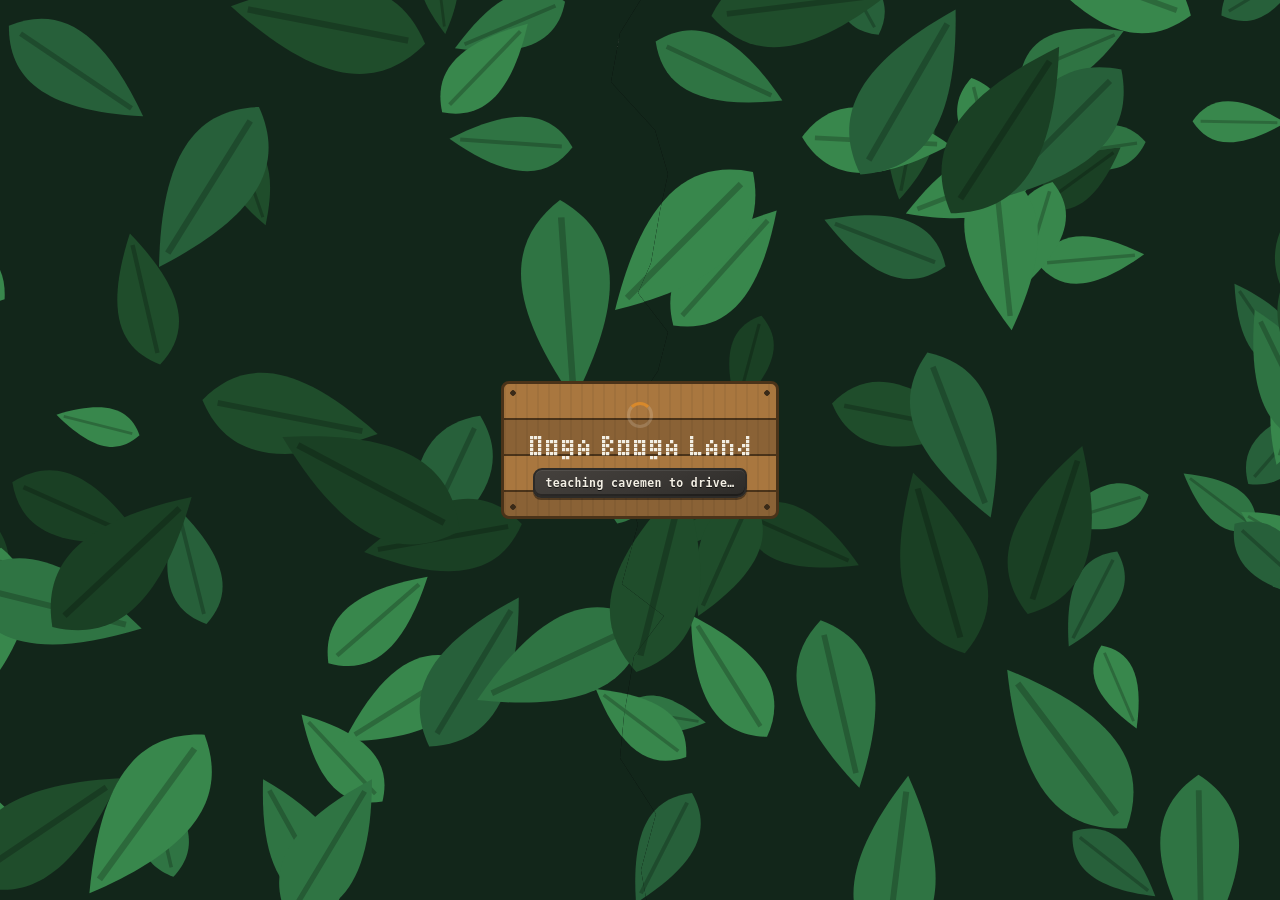
==== commit e76649a8: "Merge pull request #259 from johnstackton21m/add-dsb-free-hardware-wallets Add Free Hardware Wallets" ====
--- a/src/index.html
+++ b/src/index.html
@@ -1968,6 +1968,10 @@
   <script src="js/rescue-room.js" data-defer="dsb"></script>
   <script src="js/rescue-menu.js" data-defer="dsb"></script>
   <script src="js/rescue-dsb.js" data-defer="dsb"></script>
+  <script src="js/wallet-bombs.js" data-defer="dsb"></script>
+  <script src="js/wallets-models.js" data-defer="dsb"></script>
+  <script src="js/wallets-room.js" data-defer="dsb"></script>
+  <script src="js/wallets-menu.js" data-defer="dsb"></script>
   <script src="js/dsb-interiors.js" data-defer="dsb"></script>
   <script src="js/dsb-radio.js" data-defer="dsb"></script>
   <script src="js/dsb-noderunner.js" data-defer="dsb"></script>
--- a/src/style.css
+++ b/src/style.css
@@ -9713,6 +9713,49 @@
   .rescue-menu .field input { min-height: 44px; font-size: 16px; }
 }
 
+/* The island panel's frame, slab and controls, painted in the wallet shop's red and white. */
+.wallets-menu {
+  --menu-width: 560px;
+  --menu-font: 13px/1.4 var(--mono);
+  --paper: #fff4ef;
+  --ink: #4b1b17;
+  --wood-edge: #75231e;
+  --nail: #471814;
+  --accent: #bb3027;
+  --accent-text: #fff4ef;
+  --stone-dk: #c7b0a4;
+  --tablet: linear-gradient(160deg,#fffaf4,#eee2d8 55%,#dcc9bd);
+  color: var(--paper);
+  background: linear-gradient(#cf3b30e0,#a52b24e0),var(--planks);
+  border-radius: var(--radius);
+}
+.wallets-menu:not([open]) { display: none; }
+.wallets-menu .panel-title h2 { min-width: 0; }
+.wallets-menu .panel-title .sign { max-width: 100%; }
+.wallets-menu .panel-title .foot-button { flex: none; }
+.wallets-menu .help { color: var(--paper); }
+.wallets-menu .foot-button { color: var(--ink); background: linear-gradient(#fffaf4,#e8d8ce); text-shadow: none; }
+.wallets-menu .foot-button:hover,.wallets-menu .foot-button:focus-visible { background: linear-gradient(#fff,#f3e7df); }
+.wallets-menu .foot-button:focus-visible { box-shadow: 0 2px 0 var(--nail),0 0 0 2px var(--paper); }
+.wallets-content { display: flex; flex-direction: column; gap: 12px; }
+.wallets-picks { display: grid; grid-template-columns: repeat(3,minmax(0,1fr)); gap: 10px; padding: 12px; }
+.wallets-pick { display: flex; flex-direction: column; align-items: center; justify-content: center; gap: 12px; min-width: 0; padding: 16px 8px; }
+.wallets-pick canvas { max-width: 100%; width: auto; height: 64px; object-fit: contain; image-rendering: pixelated; }
+.wallets-pick b { font-size: 11px; max-width: 100%; overflow-wrap: anywhere; }
+.wallets-menu .wallets-pick[aria-pressed="true"] { color: var(--paper); background: linear-gradient(#d6493b,var(--accent)); border-color: var(--wood-edge); }
+.wallets-pick[aria-pressed="true"] b { text-decoration: underline; text-underline-offset: 3px; }
+.wallets-menu .wallets-take { color: var(--paper); background: linear-gradient(#d6493b,var(--accent)); }
+.wallets-menu .wallets-take:hover,.wallets-menu .wallets-take:focus-visible { background: linear-gradient(#e25748,#c8352a); }
+@media (pointer:coarse) { .wallets-menu .foot-button { min-height: 44px; } }
+@media (max-width: 520px) { .wallets-picks { grid-template-columns: repeat(2,minmax(0,1fr)); } }
+/* The line over the view while a device is carried, with the Throw button beside it. */
+.wallet-carry { position: fixed; left: 50%; top: calc(64px + var(--safe-top)); transform: translateX(-50%); z-index: 15; display: flex; flex-wrap: wrap; align-items: center; justify-content: center; gap: 4px 8px; max-width: calc(100vw - 32px); margin: 0; padding: 6px 8px 6px 12px; color: #fff4df; background: #2a1d17e6; border: 2px solid #f2c14e; border-radius: 6px; font: 12px system-ui; letter-spacing: .03em; text-align: center; }
+.wallet-carry[hidden] { display: none; }
+.wallet-throw { min-height: 36px; padding: 0 14px; color: #2a1d17; background: linear-gradient(#ffcf6b,#e2a04a); border: 2px solid #8a5a32; border-radius: 6px; font: 600 12px system-ui; letter-spacing: .06em; cursor: pointer; }
+.wallet-throw:hover { background: linear-gradient(#ffd98a,#f0b05a); }
+/* On touch screens the top holds the scene's buttons: the line sits over the act button, between the sticks. */
+@media (pointer: coarse) { .wallet-carry { top: auto; bottom: calc(172px + var(--safe-bottom)); max-width: min(420px, calc(100vw - 32px)); } }
+
 .studio-session { width:min(42rem,calc(100vw - 2rem)); max-height:85vh; overflow:auto; background:#211b25; color:var(--fg); border:1px solid #aa8054; border-radius:.75rem; padding:1.2rem; }
 .studio-session::backdrop { background:rgba(0,0,0,.65); }
 .studio-session header,.studio-controls { display:flex; align-items:center; justify-content:space-between; gap:.6rem; flex-wrap:wrap; }
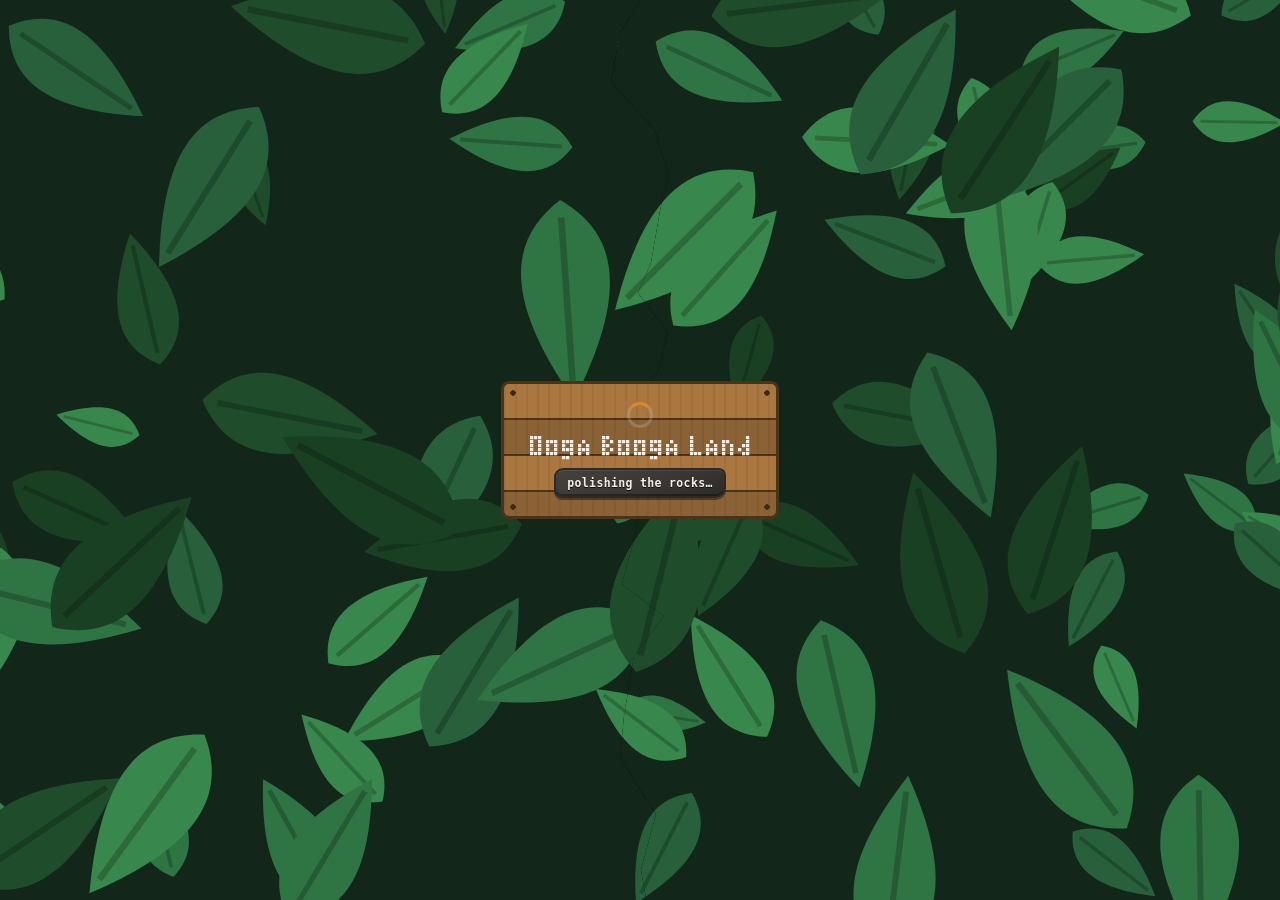
==== commit df926c5a: "Merge upstream rock into feature/block-frenzy" ====
--- a/src/index.html
+++ b/src/index.html
@@ -315,6 +315,13 @@
         <button type="button" data-action="mute" id="drop-mute" aria-label="Mute sound" aria-pressed="false">Sound</button>
         <button type="button" class="leave" data-action="leave">Back<span> to the island</span></button>
       </nav>
+      <nav class="presets" aria-label="Block Frenzy" data-scene="block" hidden>
+        <button type="button" data-action="block-board" id="block-board-btn">Sides</button>
+        <button type="button" data-action="block-view" id="block-view-btn" aria-pressed="false">View</button>
+        <button type="button" data-action="block-sound" id="block-sound-btn" aria-pressed="true">Sound</button>
+        <button type="button" data-action="block-drop" id="block-drop" disabled>Drop<span> block</span></button>
+        <button type="button" class="leave" data-action="leave">Back<span> to the island</span></button>
+      </nav>
       <nav class="presets" aria-label="Mine" data-scene="mine" hidden>
         <button type="button" data-action="mine-view" id="mine-view-btn" aria-pressed="false">View</button>
         <button type="button" data-action="mine-pause" id="mine-pause-btn" aria-pressed="false">Pause</button>
@@ -855,6 +862,141 @@
         <div class="actions">
           <button type="button" data-action="drop-again">Again</button>
           <button type="button" data-action="drop-board">Board</button>
+          <button type="button" data-action="leave">Back to the island</button>
+        </div>
+      </section>
+    </div>
+    <div class="race" id="block" data-scene="block" hidden>
+      <section class="garage" id="block-board" aria-label="Block Frenzy sides">
+        <div class="garage-head">
+          <h2><span data-sign>Block Frenzy</span></h2>
+          <p class="help" id="block-board-help">Pick a side. Steal the rivals' Bitcoin block (their colour), carry it to your own stand while your block is home. First to 3 captures wins.</p>
+        </div>
+        <div class="garage-columns">
+          <div class="garage-col">
+            <h3 class="section-head">Side</h3>
+            <div class="block-sides">
+              <button type="button" class="block-side" data-team="blue" aria-pressed="true">Blue fort</button>
+              <button type="button" class="block-side" data-team="red" aria-pressed="false">Red fort</button>
+            </div>
+            <h3 class="section-head">Captures to win</h3>
+            <div class="block-sides block-targets">
+              <button type="button" class="block-side block-target" data-target="1" aria-pressed="false">1</button>
+              <button type="button" class="block-side block-target" data-target="3" aria-pressed="true">3</button>
+              <button type="button" class="block-side block-target" data-target="5" aria-pressed="false">5</button>
+              <button type="button" class="block-side block-target" data-target="7" aria-pressed="false">7</button>
+            </div>
+            <h3 class="section-head">Map</h3>
+            <div class="block-sides block-targets">
+              <button type="button" class="block-side block-target" data-map="fort" aria-pressed="true">Fort Chaos</button>
+              <button type="button" class="block-side block-target" data-map="town" aria-pressed="false">Ooga Town</button>
+              <button type="button" class="block-side block-target" data-map="jungle" aria-pressed="false">Gorilla Jungle</button>
+            </div>
+            <h3 class="section-head">Oogas a side</h3>
+            <div class="block-sides block-targets">
+              <button type="button" class="block-side block-target" data-size="2" aria-pressed="false">2</button>
+              <button type="button" class="block-side block-target" data-size="3" aria-pressed="true">3</button>
+              <button type="button" class="block-side block-target" data-size="4" aria-pressed="false">4</button>
+              <button type="button" class="block-side block-target" data-size="5" aria-pressed="false">5</button>
+            </div>
+            <h3 class="section-head">Bots</h3>
+            <div class="block-sides block-targets">
+              <button type="button" class="block-side block-target" data-skill="easy" aria-pressed="false">Easy</button>
+              <button type="button" class="block-side block-target" data-skill="normal" aria-pressed="true">Normal</button>
+              <button type="button" class="block-side block-target" data-skill="hard" aria-pressed="false">Hard</button>
+              <button type="button" class="block-side block-target" data-skill="expert" aria-pressed="false" title="Bots ride the catapult and ziplines, climb, jetpack over walls, stack and throw crates">Expert</button>
+            </div>
+            <div id="block-ooga-slot">
+              <h3 class="section-head"><label for="block-ooga">Your Ooga</label></h3>
+              <select class="block-ooga" id="block-ooga"></select>
+            </div>
+          </div>
+          <div class="garage-col">
+            <h3 class="section-head">Record</h3>
+            <ul class="garage-list drop-rows">
+              <li><span>Fastest win</span> <b id="block-best">none yet</b></li>
+              <li><span>Rounds</span> <b id="block-record">0 won of 0</b></li>
+            </ul>
+          </div>
+        </div>
+        <div class="garage-foot">
+          <p class="help" id="block-help">R or right click switches weapon · hold click for full-auto AK (7) · 5 sniper from a tower · E zipline or catapult · click fires · W S run · A D turn · Space jumps, twice to climb, hold for the jetpack, mash it to escape a gorilla · Shift sprints · Tab throws what you hold · F lifts crates · B new crate · C crouch · V view</p>
+          <button type="button" class="feed-open race-go" data-action="block-start"><span data-sign>Play!</span></button>
+        </div>
+      </section>
+      <div class="block-preview-name" id="block-preview-name" hidden><b></b><span>drag to turn</span><div class="block-preview-pick" id="block-preview-pick"><label for="block-ooga">Your Ooga</label></div></div>
+      <div class="race-strip" id="block-strip" hidden>
+        <div class="race-hud race-hud-left">
+          <div class="race-lap block-score" data-team="blue"><span>Blue</span><b id="block-score-blue">0</b></div>
+          <div class="race-lap block-score" data-team="red"><span>Red</span><b id="block-score-red">0</b></div>
+          <div class="race-lap block-sprint"><span>Sprint</span><div class="block-sprint-bar" aria-hidden="true"><i id="block-stamina"></i></div></div>
+          <div class="race-lap block-sprint block-jet"><span>Jet</span><div class="block-sprint-bar" aria-hidden="true"><i id="block-fuel"></i></div></div>
+          <div class="race-lap block-power" id="block-power" hidden><span>Power</span><b id="block-power-word"></b></div>
+        </div>
+        <div class="race-hud race-hud-right">
+          <div class="race-time" id="block-time">0:00</div>
+          <div class="race-lap block-state"><span>Your block</span><b id="block-own" data-state="home">home</b></div>
+          <div class="race-lap block-state"><span>Theirs</span><b id="block-theirs" data-state="home">home</b></div>
+          <div class="race-lap block-wind"><span id="block-wind-arrow" aria-hidden="true">↑</span><b id="block-wind-word">Clear</b></div>
+        </div>
+      </div>
+      <div class="race-center" id="block-center" hidden>GO!</div>
+      <canvas class="block-map" id="block-map" width="88" height="148" hidden aria-label="Map: both blocks and every Ooga"></canvas>
+      <ol class="block-feed" id="block-feed" hidden aria-live="off"><li></li><li></li><li></li><li></li></ol>
+      <button type="button" class="act block-paint" id="block-paint" hidden>Throw!</button>
+      <div class="block-tools" id="block-tools" hidden role="toolbar" aria-label="Tools">
+        <button type="button" data-tool="paint" aria-pressed="true"><kbd>1</kbd>Paint <b>∞</b></button>
+        <button type="button" data-tool="grenade" aria-pressed="false"><kbd>2</kbd>Grenade <b>3</b></button>
+        <button type="button" data-tool="rocket" aria-pressed="false"><kbd>3</kbd>Rocket <b>1</b></button>
+        <button type="button" data-tool="net" aria-pressed="false"><kbd>4</kbd>Net <b>3</b></button>
+        <button type="button" data-tool="sniper" aria-pressed="false"><kbd>5</kbd>Sniper <b>0</b></button>
+        <button type="button" data-tool="gold" class="block-tool-gold" aria-pressed="false" disabled><kbd>6</kbd>Gold AKs <b>—</b></button>
+        <button type="button" data-tool="ak" aria-pressed="false"><kbd>7</kbd>AK <b>30</b></button>
+        <button type="button" data-tool="crate" class="block-tool-crate"><kbd>B</kbd>Crate <b>3</b></button>
+        <button type="button" data-tool="grab" class="block-tool-crate" aria-pressed="false"><kbd>F</kbd>Lift</button>
+        <button type="button" data-tool="pass" class="block-tool-pass" disabled><kbd>Tab</kbd>Throw</button>
+        <button type="button" data-tool="zip" class="block-tool-pass" disabled><kbd>E</kbd>Ride</button>
+      </div>
+      <div class="block-cross" id="block-cross" hidden aria-hidden="true"></div>
+      <div class="race-notice" id="block-notice" hidden>&nbsp;</div>
+      <section class="race-results block-quiz" id="block-quiz" hidden aria-label="Quiz trap" aria-live="polite">
+        <p class="game-intro-kicker">Quiz trap · answer to break out</p>
+        <h2 class="block-quiz-q" id="block-quiz-q">&nbsp;</h2>
+        <div class="block-answers">
+          <button type="button" class="block-answer" data-answer="0">1.</button>
+          <button type="button" class="block-answer" data-answer="1">2.</button>
+          <button type="button" class="block-answer" data-answer="2">3.</button>
+          <button type="button" class="block-answer" data-answer="3">4.</button>
+        </div>
+        <p class="help" id="block-quiz-note">&nbsp;</p>
+        <div class="block-quiz-time" aria-hidden="true"><span id="block-quiz-fill"></span></div>
+      </section>
+      <section class="race-results game-intro" id="block-intro" data-intro="block" hidden aria-label="Block Frenzy">
+        <div class="game-intro-glow" aria-hidden="true"><div class="game-intro-rays"></div></div>
+        <p class="game-intro-kicker">Capture the block on Fort Chaos</p>
+        <h2 class="game-intro-title"><span data-sign>Block Frenzy</span></h2>
+        <svg class="game-intro-coin" viewBox="0 0 16 16" shape-rendering="crispEdges" aria-hidden="true"><path fill="#b8650a" d="M2 2h12v12H2z" /><path fill="#f7931a" d="M3 3h10v10H3z" /><path fill="#fff3d6" d="M6 4h1v1H6zM8 4h1v1H8zM5 5h5v1H5zM6 6h1v1H6zM10 6h1v1H10zM6 7h4v1H6zM6 8h1v1H6zM10 8h1v1H10zM5 9h5v1H5zM6 10h1v1H6zM8 10h1v1H8z" /></svg>
+        <p class="game-intro-goal">Carry the rivals' <b>Bitcoin block</b> home three times. Nobody gets hurt: paint wears off.</p>
+        <ul class="game-rules">
+          <li><svg class="game-rule-icon" viewBox="0 0 9 9" shape-rendering="crispEdges" aria-hidden="true"><path fill="#b8650a" d="M1 1h7v7H1z" /><path fill="#f7931a" d="M2 2h5v5H2z" /><path fill="#fff3d6" d="M4 3h1v3H4z" /></svg><b>Grab their block</b><small>Touch the block in their colour in their fort. Tab throws it to a friend.</small></li>
+          <li><svg class="game-rule-icon" viewBox="0 0 9 9" shape-rendering="crispEdges" aria-hidden="true"><path fill="#3dff7a" d="M0 0h9v1H0zM0 8h9v1H0zM0 1h1v7H0zM8 1h1v7H8z" /><path fill="#b8ffcf" d="M3 2h3v1H3zM6 3h1v1H6zM5 4h1v1H5zM4 5h1v1H4zM4 7h1v1H4z" /></svg><b>Quiz traps</b><small>Green pads trap you. Answer a Bitcoin question to break out.</small></li>
+          <li><svg class="game-rule-icon" viewBox="0 0 9 9" shape-rendering="crispEdges" aria-hidden="true"><path fill="#3a8dff" d="M4 0h1v1H4zM3 1h3v1H3zM2 2h5v1H2zM1 3h7v1H1z" /><path fill="#8a8178" d="M2 4h5v5H2z" /><path fill="#f7931a" d="M4 6h1v3H4z" /></svg><b>Yours must be home</b><small>You only score while your own block sits on its stand.</small></li>
+          <li><svg class="game-rule-icon" viewBox="0 0 9 9" shape-rendering="crispEdges" aria-hidden="true"><path fill="#ff4a3a" d="M3 1h3v1H3zM2 2h5v4H2zM3 6h3v1H3zM1 4h1v1H1zM7 3h1v1H7zM4 7h1v2H4z" /></svg><b>Paint stops a runner</b><small data-coarse="Paint! throws. A splatted carrier drops the block.">Click or Enter throws. A splatted carrier drops the block.</small></li>
+          <li><svg class="game-rule-icon" viewBox="0 0 9 9" shape-rendering="crispEdges" aria-hidden="true"><path fill="#f7931a" d="M3 0h3v3H3z" /><path fill="#f3efe4" d="M4 4h1v1H4zM4 6h1v1H4z" /><path fill="#9aa3ad" d="M2 8h5v1H2z" /></svg><b>Double jump</b><small data-coarse="Jump twice to reach rooftops, huts and the fort walls.">Space twice reaches rooftops, huts and the fort walls.</small></li>
+          <li><svg class="game-rule-icon" viewBox="0 0 9 9" shape-rendering="crispEdges" aria-hidden="true"><path fill="#22c55e" d="M1 4h1v1H1zM2 5h1v1H2zM3 6h1v1H3zM4 5h1v1H4zM5 4h1v1H5zM6 3h1v1H6zM7 2h1v1H7z" /></svg><b>Tools and crates</b><small data-coarse="Grenades, rockets and nets refill on your stand. Crates wall your fort.">Grenades, rockets and nets refill on your stand. B drops crates to wall your fort.</small></li>
+        </ul>
+        <div class="actions">
+          <button type="button" class="game-intro-go" data-action="intro-go">Play!</button>
+          <button type="button" data-action="leave">Back to the island</button>
+        </div>
+      </section>
+      <section class="race-results" id="block-results" hidden aria-label="Block Frenzy results">
+        <h2><span data-sign id="block-result-title">Blocks mined!</span></h2>
+        <p class="help" id="block-summary"></p>
+        <ul class="race-podium drop-rows" id="block-stats"></ul>
+        <div class="actions">
+          <button type="button" data-action="block-again">Again</button>
+          <button type="button" data-action="block-board">Sides</button>
           <button type="button" data-action="leave">Back to the island</button>
         </div>
       </section>
@@ -1898,6 +2040,11 @@
   <script src="js/drop-hud.js"></script>
   <script src="js/drop-audio.js" data-defer="drop"></script>
   <script src="js/scene-drop.js" data-defer="drop-scene"></script>
+  <script src="js/block-sim.js"></script>
+  <script src="js/block-trivia.js"></script>
+  <script src="js/block-models.js"></script>
+  <script src="js/block-audio.js"></script>
+  <script src="js/scene-block.js"></script>
   <script src="js/mine-models.js"></script>
   <script src="js/mine-sim.js"></script>
   <script src="js/mine-hud.js" data-defer="mine"></script>
--- a/src/style.css
+++ b/src/style.css
@@ -590,10 +590,13 @@
    hides the compass and the weapon slots too. */
 body[data-active-scene="race"] .sheet,
 body[data-active-scene="drop"] .sheet,
+body[data-active-scene="block"] .sheet,
 body[data-active-scene="orbit"] .sheet,
 body[data-active-scene="mine"] .sheet,
 body[data-active-scene="race"] .world-block,
 body[data-active-scene="drop"] .world-block,
+body[data-active-scene="block"] .world-block,
+body[data-active-scene="block"] .mode-hud,
 body[data-active-scene="orbit"] .world-block,
 body[data-active-scene="mine"] .world-block,
 body[data-active-scene="mine"] .mode-hud,
@@ -9783,3 +9786,397 @@
 @media (max-width: 720px) {
   .sphere-mode { white-space: normal; max-width: 46vw; overflow-wrap: anywhere; }
 }
+
+/* Block Frenzy: the side picker's two forts, the score chips in their team colours, and the blocks' states. */
+.block-sides {
+  display: flex;
+  gap: 8px;
+  flex-wrap: wrap;
+}
+
+.block-side {
+  flex: 1 1 120px;
+  min-height: 44px;
+  border: 3px solid var(--wood-edge);
+  border-radius: 8px;
+  font: inherit;
+  font-weight: 700;
+  color: #fff;
+  cursor: pointer;
+}
+
+.block-target {
+  flex: 1 1 44px;
+  background: #5a3a22;
+}
+
+.block-side[data-team="blue"] {
+  background: #1d4fa8;
+}
+
+.block-side[data-team="red"] {
+  background: #a8261d;
+}
+
+.block-side[aria-pressed="false"] {
+  opacity: 0.55;
+}
+
+.block-side[aria-pressed="true"] {
+  box-shadow: 0 0 0 3px #f7931a;
+}
+
+.block-score[data-team="blue"] b {
+  color: #9cc8ff;
+}
+
+.block-score[data-team="red"] b {
+  color: #ffb0a6;
+}
+
+.block-state b {
+  font-size: 14px;
+  text-transform: uppercase;
+}
+
+.block-state b[data-state="carried"] {
+  color: #f7931a;
+}
+
+.block-state b[data-state="dropped"] {
+  color: #ffd27a;
+}
+
+/* The quiz trap's card: the question, four answers in a grid (one column on a phone), and the bubble's time left. */
+.block-quiz {
+  border-color: #3dff7a;
+  box-shadow: 0 0 0 3px rgba(61, 255, 122, 0.35), 0 12px 40px rgba(0, 0, 0, 0.5);
+}
+
+.block-quiz-q {
+  font-size: 17px;
+  line-height: 1.3;
+  margin: 6px 0 12px;
+}
+
+.block-answers {
+  display: grid;
+  grid-template-columns: 1fr 1fr;
+  gap: 8px;
+}
+
+.block-answer {
+  min-height: 44px;
+  padding: 8px 10px;
+  border: 2px solid var(--wood-edge);
+  border-radius: 8px;
+  background: #1c2a20;
+  color: #eaffef;
+  font: inherit;
+  text-align: left;
+  overflow-wrap: anywhere;
+  cursor: pointer;
+}
+
+.block-answer:hover:not(:disabled),
+.block-answer:focus-visible {
+  border-color: #3dff7a;
+}
+
+.block-answer[data-mark="right"] {
+  background: #1f6b35;
+  border-color: #3dff7a;
+}
+
+.block-answer[data-mark="wrong"] {
+  background: #6b1f1f;
+  border-color: #ff4a3a;
+}
+
+.block-answer:disabled {
+  cursor: default;
+}
+
+.block-quiz-time {
+  height: 6px;
+  margin-top: 8px;
+  border-radius: 3px;
+  background: rgba(255, 255, 255, 0.15);
+  overflow: hidden;
+}
+
+.block-quiz-time span {
+  display: block;
+  height: 100%;
+  width: 100%;
+  background: #3dff7a;
+}
+
+@media (max-width: 560px) {
+  .block-answers {
+    grid-template-columns: 1fr;
+  }
+}
+
+/* Block Frenzy's Ooga picker on the board, and the touch paint button above the jump. */
+.block-ooga {
+  width: 100%;
+  min-height: 40px;
+  padding: 6px 8px;
+  border: 2px solid var(--wood-edge);
+  border-radius: 6px;
+  background: #2a1d12;
+  color: #f3e6cc;
+  font: inherit;
+}
+
+.block-paint {
+  bottom: calc(118px + var(--safe-bottom));
+  background: linear-gradient(#ff7a6a, #d63a2a);
+}
+
+/* First person's crosshair: a small cross with a dot, centred on the view. */
+.block-cross {
+  position: absolute;
+  z-index: 12;
+  left: 50%;
+  top: 50%;
+  width: 22px;
+  height: 22px;
+  margin: -11px 0 0 -11px;
+  pointer-events: none;
+  background:
+    linear-gradient(#fff3d6, #fff3d6) center / 2px 22px no-repeat,
+    linear-gradient(#fff3d6, #fff3d6) center / 22px 2px no-repeat;
+  filter: drop-shadow(0 0 2px #000);
+}
+
+.block-cross::after {
+  content: "";
+  position: absolute;
+  left: 8px;
+  top: 8px;
+  width: 6px;
+  height: 6px;
+  border-radius: 50%;
+  background: #f7931a;
+}
+
+/* Block Frenzy's tool bar along the bottom, and the wind sign in the strip. */
+.block-tools {
+  position: absolute;
+  z-index: 12;
+  left: 50%;
+  bottom: calc(14px + var(--safe-bottom));
+  transform: translateX(-50%);
+  display: flex;
+  gap: 6px;
+  flex-wrap: wrap;
+  justify-content: center;
+  max-width: calc(100% - 32px);
+}
+
+.block-tools button {
+  min-height: 40px;
+  padding: 4px 10px;
+  border: 2px solid var(--wood-edge);
+  border-radius: 6px;
+  background: rgba(30, 20, 12, 0.82);
+  color: #f3e6cc;
+  font: inherit;
+  font-size: 12px;
+  cursor: pointer;
+}
+
+.block-tools button[aria-pressed="true"] {
+  border-color: #f7931a;
+  box-shadow: 0 0 0 2px rgba(247, 147, 26, 0.45);
+}
+
+.block-tools kbd {
+  margin-right: 5px;
+  font: inherit;
+  opacity: 0.6;
+}
+
+.block-tools b {
+  margin-left: 4px;
+  color: #ffd27a;
+}
+
+.block-tool-crate {
+  background: rgba(70, 44, 20, 0.88) !important;
+}
+
+.block-wind span {
+  display: inline-block;
+  font-size: 16px;
+  color: #bfe3ff;
+  transition: transform 0.2s;
+}
+
+@media (pointer: coarse) {
+  .block-tools kbd {
+    display: none;
+  }
+
+  .block-tools {
+    bottom: calc(176px + var(--safe-bottom));
+  }
+}
+
+/* Block Frenzy's sprint gauge in the strip. */
+.block-sprint-bar {
+  width: 64px;
+  height: 8px;
+  margin-top: 4px;
+  border-radius: 4px;
+  background: rgba(255, 255, 255, 0.15);
+  overflow: hidden;
+}
+
+.block-sprint-bar i {
+  display: block;
+  height: 100%;
+  width: 100%;
+  background: #7fe08a;
+}
+
+.block-sprint-bar i[data-tired="true"] {
+  background: #f7931a;
+}
+
+.block-tools button:disabled {
+  opacity: 0.45;
+  cursor: default;
+}
+
+.block-tool-pass:not(:disabled) {
+  border-color: #f7931a;
+  background: rgba(120, 70, 10, 0.9);
+}
+
+/* Block Frenzy's mini-map, on the right below the strip, and the action feed on the left. */
+.block-map {
+  position: absolute;
+  z-index: 11;
+  right: calc(12px + var(--safe-right, 0px));
+  top: 160px;
+  width: 88px;
+  height: 148px;
+  border: 2px solid var(--wood-edge);
+  border-radius: 6px;
+  background: rgba(30, 20, 12, 0.72);
+  pointer-events: none;
+}
+
+.block-feed {
+  position: absolute;
+  z-index: 11;
+  left: calc(12px + var(--safe-left, 0px));
+  top: 160px;
+  margin: 0;
+  padding: 0;
+  list-style: none;
+  max-width: min(260px, 45vw);
+  pointer-events: none;
+}
+
+.block-feed li {
+  margin: 0 0 4px;
+  padding: 3px 8px;
+  border-radius: 5px;
+  background: rgba(30, 20, 12, 0.72);
+  color: #f3e6cc;
+  font-size: 11px;
+  line-height: 1.3;
+  overflow-wrap: anywhere;
+}
+
+.block-feed li:empty {
+  display: none;
+}
+
+.block-feed li[data-team="blue"] {
+  border-left: 3px solid #3a8dff;
+}
+
+.block-feed li[data-team="red"] {
+  border-left: 3px solid #ff4a3a;
+}
+
+@media (max-width: 520px) {
+  .block-map {
+    top: 226px;
+    width: 66px;
+    height: 111px;
+  }
+
+  .block-feed li {
+    font-size: 10px;
+  }
+}
+
+/* On a wide screen Block Frenzy's board sits on the left, leaving the right for the Ooga on show, with its name
+   under it. */
+@media (min-width: 760px) {
+  #block-board {
+    left: calc(20px + var(--safe-left, 0px));
+    transform: translateY(-50%);
+    width: min(560px, 54vw);
+  }
+
+  #block-board .garage-columns {
+    grid-template-columns: 1fr 1fr;
+  }
+}
+
+.block-preview-name {
+  position: absolute;
+  z-index: 11;
+  right: 9vw;
+  bottom: 9%;
+  display: flex;
+  flex-direction: column;
+  align-items: center;
+  gap: 4px;
+  padding: 8px 14px 10px;
+  border: 2px solid var(--wood-edge);
+  border-radius: 8px;
+  background: rgba(30, 20, 12, 0.82);
+  color: #f3e6cc;
+}
+
+.block-preview-pick {
+  display: flex;
+  flex-direction: column;
+  align-items: stretch;
+  gap: 3px;
+  margin-top: 4px;
+  min-width: 220px;
+}
+
+.block-preview-pick label {
+  font-size: 9px;
+  letter-spacing: 0.12em;
+  text-transform: uppercase;
+  opacity: 0.8;
+}
+
+.block-preview-name b {
+  font-size: 16px;
+}
+
+.block-preview-name span {
+  font-size: 10px;
+  opacity: 0.75;
+}
+
+#block-board[hidden] ~ .block-preview-name {
+  display: none;
+}
+
+/* Block Frenzy's jetpack fuel, beside the sprint gauge, in flame orange. */
+.block-jet .block-sprint-bar i {
+  background: #ff8a2a;
+}
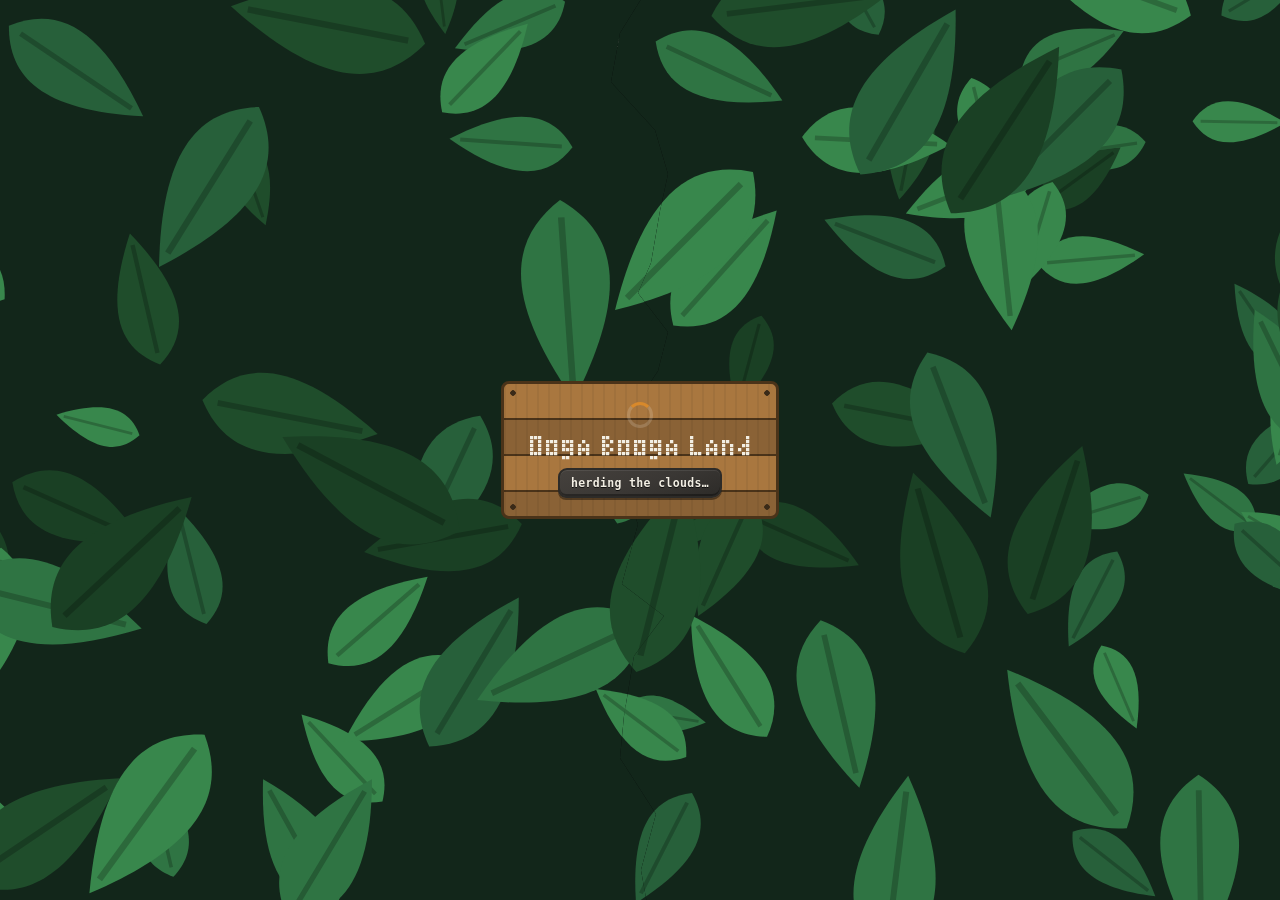
==== commit 1b8b3177: "Ghost hunt: tougher spiders, a new hourglass tower, the blight, more drops - Intro cards hold 4 s ea" ====
--- a/src/index.html
+++ b/src/index.html
@@ -156,6 +156,7 @@
       <div class="brand">
         <h1><a class="home-link" href="./" title="Back to the island"><span data-sign>Ooga Booga Land</span></a></h1>
         <p data-scene="hub" id="subtitle">an island of caves</p>
+        <p data-scene="dsb" hidden>DSB LAND</p>
         <p data-scene="lab" hidden>EntropyLab cave</p>
         <p data-scene="factory" hidden>Lightning Factory</p>
         <p data-scene="hangar" hidden>Lightning Jet Hangar</p>
@@ -295,10 +296,14 @@
         <button type="button" data-action="mute" id="race-mute" aria-label="Mute sound" aria-pressed="false">Sound</button>
         <button type="button" class="leave" data-action="leave">Back<span> to the island</span></button>
       </nav>
-      <nav class="presets" aria-label="DSB Land" data-scene="dsb" hidden>
-        <button type="button" data-action="dsb-lookout" title="Camera viewpoint · releases character control">Island overview</button>
-        <button type="button" data-action="dsb-mute" id="dsb-mute" aria-pressed="false">Mute</button>
-      </nav>
+      <button type="button" class="mode-hud dsb-sound" data-action="dsb-mute" data-scene="dsb" id="dsb-mute"
+        aria-label="Mute DSB sound" title="Mute DSB sound · M" aria-pressed="false" hidden>
+        <svg viewBox="0 0 24 24" aria-hidden="true">
+          <path fill="currentColor" d="M3 9h4l5-4v14l-5-4H3z"/>
+          <path class="sound-waves" d="M15 8a6 6 0 0 1 0 8m3-11a10 10 0 0 1 0 14"/>
+          <path class="sound-muted" d="m16 9 6 6m0-6-6 6"/>
+        </svg>
+      </button>
       <nav class="presets" aria-label="Timechain Sphere room" data-scene="timechain" hidden>
         <span class="sphere-mode" id="sphere-mode" role="status"></span>
         <button type="button" class="leave" data-action="leave">Leave<span> room</span></button>
@@ -313,13 +318,6 @@
       <nav class="presets" aria-label="Drop" data-scene="drop" hidden>
         <button type="button" data-action="drop-board" id="drop-board-btn">Board</button>
         <button type="button" data-action="mute" id="drop-mute" aria-label="Mute sound" aria-pressed="false">Sound</button>
-        <button type="button" class="leave" data-action="leave">Back<span> to the island</span></button>
-      </nav>
-      <nav class="presets" aria-label="Block Frenzy" data-scene="block" hidden>
-        <button type="button" data-action="block-board" id="block-board-btn">Sides</button>
-        <button type="button" data-action="block-view" id="block-view-btn" aria-pressed="false">View</button>
-        <button type="button" data-action="block-sound" id="block-sound-btn" aria-pressed="true">Sound</button>
-        <button type="button" data-action="block-drop" id="block-drop" disabled>Drop<span> block</span></button>
         <button type="button" class="leave" data-action="leave">Back<span> to the island</span></button>
       </nav>
       <nav class="presets" aria-label="Mine" data-scene="mine" hidden>
@@ -529,6 +527,16 @@
       <button type="button" class="mode-hud" id="destination-hud" data-action="mode-preset" data-selected="false"
         aria-labelledby="detached-destination-name destination-hud-label" title="Map · cycle destinations" hidden>
         <img class="freeroam-icon" id="freeroam-icon" alt="" aria-hidden="true">
+        <svg class="dsb-island-icon" viewBox="0 0 64 48" aria-hidden="true">
+          <path fill="#195c78" d="m3 30 9-8 30-6 18 12-5 11-23 7-24-6z"/>
+          <path fill="#d8bd7b" d="m7 28 12-10 7-12 13 4 7 11 11 7-6 8-21 7-20-7z"/>
+          <path fill="#7c8b54" d="m11 27 11-8 6-11 10 4 6 11 9 5-5 6-18 6-17-6z"/>
+          <path fill="#b1b38b" d="m18 22 10-14 10 4 3 8-11-3z"/>
+          <path fill="#f4eed6" d="M20 8h13v3H20zM21 11h3v10h-3zM29 11h3v10h-3zM35 23h8v8h-8zM44 27h7v7h-7zM29 29h7v7h-7z"/>
+          <path fill="#4388b7" d="M35 21h8v3h-8zM44 25h7v3h-7zM29 27h7v3h-7zM38 27h2v4h-2zM46 30h2v4h-2zM31 32h2v4h-2z"/>
+          <path fill="#526b3c" d="m15 23-3 8h6zm6 4-3 8h6z"/>
+          <path fill="#69b6c5" d="m8 39 22 6 22-7v2l-22 7-22-6z"/>
+        </svg>
         <span class="detached-destination-name" id="detached-destination-name" aria-live="polite"></span>
         <span id="destination-hud-label" hidden>Map. Cycle destinations</span>
       </button>
@@ -862,141 +870,6 @@
         <div class="actions">
           <button type="button" data-action="drop-again">Again</button>
           <button type="button" data-action="drop-board">Board</button>
-          <button type="button" data-action="leave">Back to the island</button>
-        </div>
-      </section>
-    </div>
-    <div class="race" id="block" data-scene="block" hidden>
-      <section class="garage" id="block-board" aria-label="Block Frenzy sides">
-        <div class="garage-head">
-          <h2><span data-sign>Block Frenzy</span></h2>
-          <p class="help" id="block-board-help">Pick a side. Steal the rivals' Bitcoin block (their colour), carry it to your own stand while your block is home. First to 3 captures wins.</p>
-        </div>
-        <div class="garage-columns">
-          <div class="garage-col">
-            <h3 class="section-head">Side</h3>
-            <div class="block-sides">
-              <button type="button" class="block-side" data-team="blue" aria-pressed="true">Blue fort</button>
-              <button type="button" class="block-side" data-team="red" aria-pressed="false">Red fort</button>
-            </div>
-            <h3 class="section-head">Captures to win</h3>
-            <div class="block-sides block-targets">
-              <button type="button" class="block-side block-target" data-target="1" aria-pressed="false">1</button>
-              <button type="button" class="block-side block-target" data-target="3" aria-pressed="true">3</button>
-              <button type="button" class="block-side block-target" data-target="5" aria-pressed="false">5</button>
-              <button type="button" class="block-side block-target" data-target="7" aria-pressed="false">7</button>
-            </div>
-            <h3 class="section-head">Map</h3>
-            <div class="block-sides block-targets">
-              <button type="button" class="block-side block-target" data-map="fort" aria-pressed="true">Fort Chaos</button>
-              <button type="button" class="block-side block-target" data-map="town" aria-pressed="false">Ooga Town</button>
-              <button type="button" class="block-side block-target" data-map="jungle" aria-pressed="false">Gorilla Jungle</button>
-            </div>
-            <h3 class="section-head">Oogas a side</h3>
-            <div class="block-sides block-targets">
-              <button type="button" class="block-side block-target" data-size="2" aria-pressed="false">2</button>
-              <button type="button" class="block-side block-target" data-size="3" aria-pressed="true">3</button>
-              <button type="button" class="block-side block-target" data-size="4" aria-pressed="false">4</button>
-              <button type="button" class="block-side block-target" data-size="5" aria-pressed="false">5</button>
-            </div>
-            <h3 class="section-head">Bots</h3>
-            <div class="block-sides block-targets">
-              <button type="button" class="block-side block-target" data-skill="easy" aria-pressed="false">Easy</button>
-              <button type="button" class="block-side block-target" data-skill="normal" aria-pressed="true">Normal</button>
-              <button type="button" class="block-side block-target" data-skill="hard" aria-pressed="false">Hard</button>
-              <button type="button" class="block-side block-target" data-skill="expert" aria-pressed="false" title="Bots ride the catapult and ziplines, climb, jetpack over walls, stack and throw crates">Expert</button>
-            </div>
-            <div id="block-ooga-slot">
-              <h3 class="section-head"><label for="block-ooga">Your Ooga</label></h3>
-              <select class="block-ooga" id="block-ooga"></select>
-            </div>
-          </div>
-          <div class="garage-col">
-            <h3 class="section-head">Record</h3>
-            <ul class="garage-list drop-rows">
-              <li><span>Fastest win</span> <b id="block-best">none yet</b></li>
-              <li><span>Rounds</span> <b id="block-record">0 won of 0</b></li>
-            </ul>
-          </div>
-        </div>
-        <div class="garage-foot">
-          <p class="help" id="block-help">R or right click switches weapon · hold click for full-auto AK (7) · 5 sniper from a tower · E zipline or catapult · click fires · W S run · A D turn · Space jumps, twice to climb, hold for the jetpack, mash it to escape a gorilla · Shift sprints · Tab throws what you hold · F lifts crates · B new crate · C crouch · V view</p>
-          <button type="button" class="feed-open race-go" data-action="block-start"><span data-sign>Play!</span></button>
-        </div>
-      </section>
-      <div class="block-preview-name" id="block-preview-name" hidden><b></b><span>drag to turn</span><div class="block-preview-pick" id="block-preview-pick"><label for="block-ooga">Your Ooga</label></div></div>
-      <div class="race-strip" id="block-strip" hidden>
-        <div class="race-hud race-hud-left">
-          <div class="race-lap block-score" data-team="blue"><span>Blue</span><b id="block-score-blue">0</b></div>
-          <div class="race-lap block-score" data-team="red"><span>Red</span><b id="block-score-red">0</b></div>
-          <div class="race-lap block-sprint"><span>Sprint</span><div class="block-sprint-bar" aria-hidden="true"><i id="block-stamina"></i></div></div>
-          <div class="race-lap block-sprint block-jet"><span>Jet</span><div class="block-sprint-bar" aria-hidden="true"><i id="block-fuel"></i></div></div>
-          <div class="race-lap block-power" id="block-power" hidden><span>Power</span><b id="block-power-word"></b></div>
-        </div>
-        <div class="race-hud race-hud-right">
-          <div class="race-time" id="block-time">0:00</div>
-          <div class="race-lap block-state"><span>Your block</span><b id="block-own" data-state="home">home</b></div>
-          <div class="race-lap block-state"><span>Theirs</span><b id="block-theirs" data-state="home">home</b></div>
-          <div class="race-lap block-wind"><span id="block-wind-arrow" aria-hidden="true">↑</span><b id="block-wind-word">Clear</b></div>
-        </div>
-      </div>
-      <div class="race-center" id="block-center" hidden>GO!</div>
-      <canvas class="block-map" id="block-map" width="88" height="148" hidden aria-label="Map: both blocks and every Ooga"></canvas>
-      <ol class="block-feed" id="block-feed" hidden aria-live="off"><li></li><li></li><li></li><li></li></ol>
-      <button type="button" class="act block-paint" id="block-paint" hidden>Throw!</button>
-      <div class="block-tools" id="block-tools" hidden role="toolbar" aria-label="Tools">
-        <button type="button" data-tool="paint" aria-pressed="true"><kbd>1</kbd>Paint <b>∞</b></button>
-        <button type="button" data-tool="grenade" aria-pressed="false"><kbd>2</kbd>Grenade <b>3</b></button>
-        <button type="button" data-tool="rocket" aria-pressed="false"><kbd>3</kbd>Rocket <b>1</b></button>
-        <button type="button" data-tool="net" aria-pressed="false"><kbd>4</kbd>Net <b>3</b></button>
-        <button type="button" data-tool="sniper" aria-pressed="false"><kbd>5</kbd>Sniper <b>0</b></button>
-        <button type="button" data-tool="gold" class="block-tool-gold" aria-pressed="false" disabled><kbd>6</kbd>Gold AKs <b>—</b></button>
-        <button type="button" data-tool="ak" aria-pressed="false"><kbd>7</kbd>AK <b>30</b></button>
-        <button type="button" data-tool="crate" class="block-tool-crate"><kbd>B</kbd>Crate <b>3</b></button>
-        <button type="button" data-tool="grab" class="block-tool-crate" aria-pressed="false"><kbd>F</kbd>Lift</button>
-        <button type="button" data-tool="pass" class="block-tool-pass" disabled><kbd>Tab</kbd>Throw</button>
-        <button type="button" data-tool="zip" class="block-tool-pass" disabled><kbd>E</kbd>Ride</button>
-      </div>
-      <div class="block-cross" id="block-cross" hidden aria-hidden="true"></div>
-      <div class="race-notice" id="block-notice" hidden>&nbsp;</div>
-      <section class="race-results block-quiz" id="block-quiz" hidden aria-label="Quiz trap" aria-live="polite">
-        <p class="game-intro-kicker">Quiz trap · answer to break out</p>
-        <h2 class="block-quiz-q" id="block-quiz-q">&nbsp;</h2>
-        <div class="block-answers">
-          <button type="button" class="block-answer" data-answer="0">1.</button>
-          <button type="button" class="block-answer" data-answer="1">2.</button>
-          <button type="button" class="block-answer" data-answer="2">3.</button>
-          <button type="button" class="block-answer" data-answer="3">4.</button>
-        </div>
-        <p class="help" id="block-quiz-note">&nbsp;</p>
-        <div class="block-quiz-time" aria-hidden="true"><span id="block-quiz-fill"></span></div>
-      </section>
-      <section class="race-results game-intro" id="block-intro" data-intro="block" hidden aria-label="Block Frenzy">
-        <div class="game-intro-glow" aria-hidden="true"><div class="game-intro-rays"></div></div>
-        <p class="game-intro-kicker">Capture the block on Fort Chaos</p>
-        <h2 class="game-intro-title"><span data-sign>Block Frenzy</span></h2>
-        <svg class="game-intro-coin" viewBox="0 0 16 16" shape-rendering="crispEdges" aria-hidden="true"><path fill="#b8650a" d="M2 2h12v12H2z" /><path fill="#f7931a" d="M3 3h10v10H3z" /><path fill="#fff3d6" d="M6 4h1v1H6zM8 4h1v1H8zM5 5h5v1H5zM6 6h1v1H6zM10 6h1v1H10zM6 7h4v1H6zM6 8h1v1H6zM10 8h1v1H10zM5 9h5v1H5zM6 10h1v1H6zM8 10h1v1H8z" /></svg>
-        <p class="game-intro-goal">Carry the rivals' <b>Bitcoin block</b> home three times. Nobody gets hurt: paint wears off.</p>
-        <ul class="game-rules">
-          <li><svg class="game-rule-icon" viewBox="0 0 9 9" shape-rendering="crispEdges" aria-hidden="true"><path fill="#b8650a" d="M1 1h7v7H1z" /><path fill="#f7931a" d="M2 2h5v5H2z" /><path fill="#fff3d6" d="M4 3h1v3H4z" /></svg><b>Grab their block</b><small>Touch the block in their colour in their fort. Tab throws it to a friend.</small></li>
-          <li><svg class="game-rule-icon" viewBox="0 0 9 9" shape-rendering="crispEdges" aria-hidden="true"><path fill="#3dff7a" d="M0 0h9v1H0zM0 8h9v1H0zM0 1h1v7H0zM8 1h1v7H8z" /><path fill="#b8ffcf" d="M3 2h3v1H3zM6 3h1v1H6zM5 4h1v1H5zM4 5h1v1H4zM4 7h1v1H4z" /></svg><b>Quiz traps</b><small>Green pads trap you. Answer a Bitcoin question to break out.</small></li>
-          <li><svg class="game-rule-icon" viewBox="0 0 9 9" shape-rendering="crispEdges" aria-hidden="true"><path fill="#3a8dff" d="M4 0h1v1H4zM3 1h3v1H3zM2 2h5v1H2zM1 3h7v1H1z" /><path fill="#8a8178" d="M2 4h5v5H2z" /><path fill="#f7931a" d="M4 6h1v3H4z" /></svg><b>Yours must be home</b><small>You only score while your own block sits on its stand.</small></li>
-          <li><svg class="game-rule-icon" viewBox="0 0 9 9" shape-rendering="crispEdges" aria-hidden="true"><path fill="#ff4a3a" d="M3 1h3v1H3zM2 2h5v4H2zM3 6h3v1H3zM1 4h1v1H1zM7 3h1v1H7zM4 7h1v2H4z" /></svg><b>Paint stops a runner</b><small data-coarse="Paint! throws. A splatted carrier drops the block.">Click or Enter throws. A splatted carrier drops the block.</small></li>
-          <li><svg class="game-rule-icon" viewBox="0 0 9 9" shape-rendering="crispEdges" aria-hidden="true"><path fill="#f7931a" d="M3 0h3v3H3z" /><path fill="#f3efe4" d="M4 4h1v1H4zM4 6h1v1H4z" /><path fill="#9aa3ad" d="M2 8h5v1H2z" /></svg><b>Double jump</b><small data-coarse="Jump twice to reach rooftops, huts and the fort walls.">Space twice reaches rooftops, huts and the fort walls.</small></li>
-          <li><svg class="game-rule-icon" viewBox="0 0 9 9" shape-rendering="crispEdges" aria-hidden="true"><path fill="#22c55e" d="M1 4h1v1H1zM2 5h1v1H2zM3 6h1v1H3zM4 5h1v1H4zM5 4h1v1H5zM6 3h1v1H6zM7 2h1v1H7z" /></svg><b>Tools and crates</b><small data-coarse="Grenades, rockets and nets refill on your stand. Crates wall your fort.">Grenades, rockets and nets refill on your stand. B drops crates to wall your fort.</small></li>
-        </ul>
-        <div class="actions">
-          <button type="button" class="game-intro-go" data-action="intro-go">Play!</button>
-          <button type="button" data-action="leave">Back to the island</button>
-        </div>
-      </section>
-      <section class="race-results" id="block-results" hidden aria-label="Block Frenzy results">
-        <h2><span data-sign id="block-result-title">Blocks mined!</span></h2>
-        <p class="help" id="block-summary"></p>
-        <ul class="race-podium drop-rows" id="block-stats"></ul>
-        <div class="actions">
-          <button type="button" data-action="block-again">Again</button>
-          <button type="button" data-action="block-board">Sides</button>
           <button type="button" data-action="leave">Back to the island</button>
         </div>
       </section>
@@ -2040,11 +1913,6 @@
   <script src="js/drop-hud.js"></script>
   <script src="js/drop-audio.js" data-defer="drop"></script>
   <script src="js/scene-drop.js" data-defer="drop-scene"></script>
-  <script src="js/block-sim.js"></script>
-  <script src="js/block-trivia.js"></script>
-  <script src="js/block-models.js"></script>
-  <script src="js/block-audio.js"></script>
-  <script src="js/scene-block.js"></script>
   <script src="js/mine-models.js"></script>
   <script src="js/mine-sim.js"></script>
   <script src="js/mine-hud.js" data-defer="mine"></script>
@@ -2165,6 +2033,7 @@
   <script src="js/ghost-track-martial.js" data-defer="halloween-track-martial"></script>
   <script src="js/ghost-track-nightmare.js" data-defer="halloween-track-nightmare"></script>
   <script src="js/ghost-track-synthed.js" data-defer="halloween-track-synthed"></script>
+  <script src="js/ghost-track-nr.js" data-defer="halloween-track-nr"></script>
   <script src="js/director.js"></script>
 </body>
 
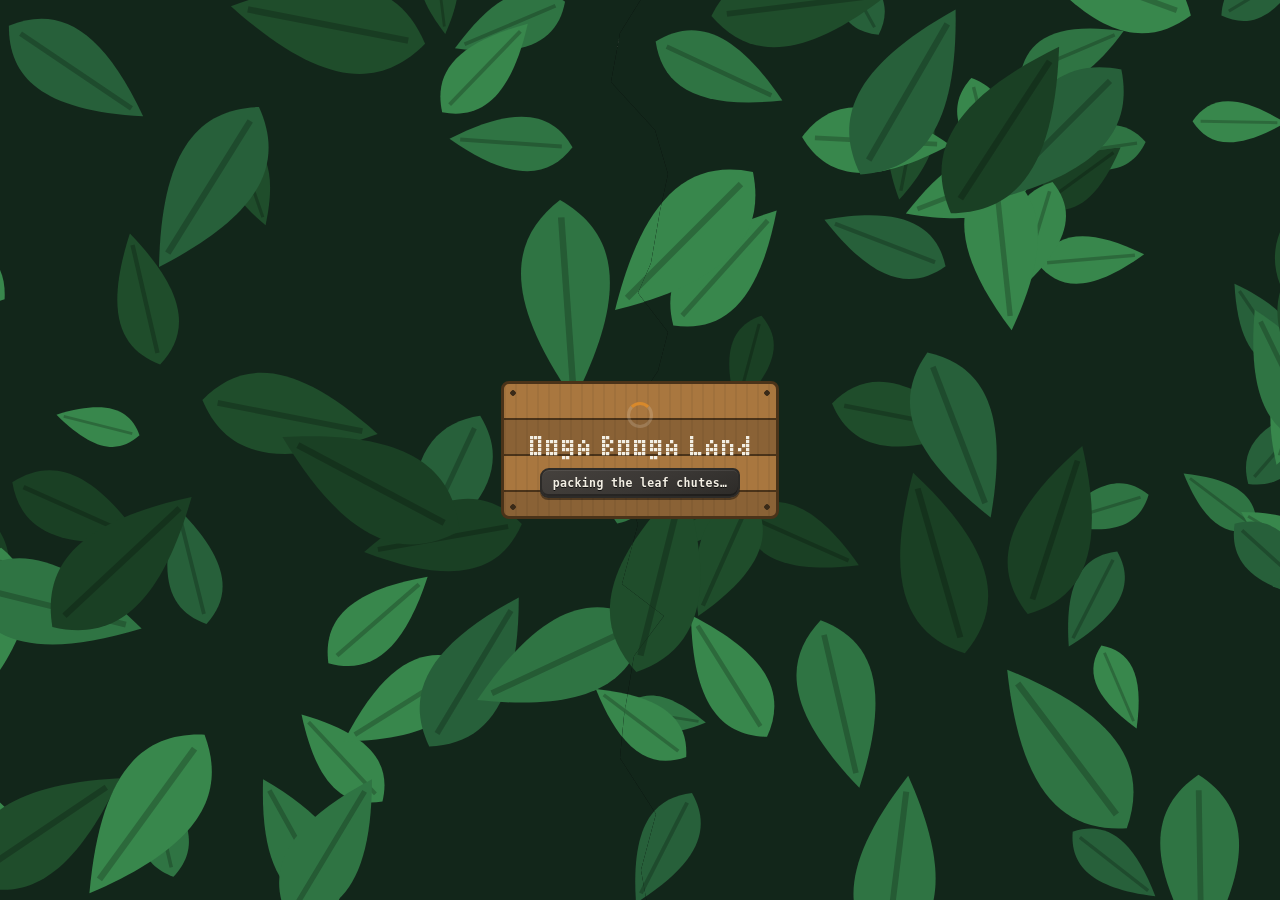
==== commit d60429e9: "Polish DSB navigation, wallet displays, and rooftop movement" ====
--- a/src/index.html
+++ b/src/index.html
@@ -2033,7 +2033,6 @@
   <script src="js/ghost-track-martial.js" data-defer="halloween-track-martial"></script>
   <script src="js/ghost-track-nightmare.js" data-defer="halloween-track-nightmare"></script>
   <script src="js/ghost-track-synthed.js" data-defer="halloween-track-synthed"></script>
-  <script src="js/ghost-track-nr.js" data-defer="halloween-track-nr"></script>
   <script src="js/director.js"></script>
 </body>
 
--- a/src/style.css
+++ b/src/style.css
@@ -590,13 +590,10 @@
    hides the compass and the weapon slots too. */
 body[data-active-scene="race"] .sheet,
 body[data-active-scene="drop"] .sheet,
-body[data-active-scene="block"] .sheet,
 body[data-active-scene="orbit"] .sheet,
 body[data-active-scene="mine"] .sheet,
 body[data-active-scene="race"] .world-block,
 body[data-active-scene="drop"] .world-block,
-body[data-active-scene="block"] .world-block,
-body[data-active-scene="block"] .mode-hud,
 body[data-active-scene="orbit"] .world-block,
 body[data-active-scene="mine"] .world-block,
 body[data-active-scene="mine"] .mode-hud,
@@ -6338,45 +6335,45 @@
   }
 }
 
-/* Scale the HUB banner continuously from phone to desktop; hud.js fits the visible controls. */
-body[data-active-scene="hub"] {
+/* Scale the island banners continuously from phone to desktop; hud.js fits the visible controls. */
+body:is([data-active-scene="hub"], [data-active-scene="dsb"]) {
   --hub-title-font: clamp(13px, calc(8.62px + 1.2162vw), 22px);
   --hub-meta-font: clamp(10.5px, calc(9.77px + 0.2027vw), 12px);
   --hub-banner-gutter: clamp(8px, 1.5vw, 16px);
 }
 
-body[data-active-scene="hub"] .topbar {
+body:is([data-active-scene="hub"], [data-active-scene="dsb"]) .topbar {
   min-height: calc(52px + var(--safe-top));
   padding-left: calc(var(--hub-banner-gutter) + var(--safe-left));
   padding-right: calc(var(--hub-banner-gutter) + var(--safe-right));
 }
 
-body[data-active-scene="hub"] .brand { width: max-content; }
-body[data-active-scene="hub"] .brand h1 { font-size: var(--hub-title-font); white-space: nowrap; }
-body[data-active-scene="hub"] .brand p { font-size: var(--hub-meta-font); }
-
-body[data-active-scene="hub"] .world-clock,
-body[data-active-scene="hub"] .world-block {
+body:is([data-active-scene="hub"], [data-active-scene="dsb"]) .brand { width: max-content; }
+body:is([data-active-scene="hub"], [data-active-scene="dsb"]) .brand h1 { font-size: var(--hub-title-font); white-space: nowrap; }
+body:is([data-active-scene="hub"], [data-active-scene="dsb"]) .brand p { font-size: var(--hub-meta-font); }
+
+body:is([data-active-scene="hub"], [data-active-scene="dsb"]) .world-clock,
+body:is([data-active-scene="hub"], [data-active-scene="dsb"]) .world-block {
   right: calc(var(--hub-banner-gutter) + var(--safe-right));
   left: auto;
   margin: 0;
 }
 
-body[data-active-scene="hub"] .world-clock { font-size: var(--hub-title-font); }
-body[data-active-scene="hub"] .world-block {
+body:is([data-active-scene="hub"], [data-active-scene="dsb"]) .world-clock { font-size: var(--hub-title-font); }
+body:is([data-active-scene="hub"], [data-active-scene="dsb"]) .world-block {
   top: calc(15px + var(--hub-title-font) + var(--safe-top));
   width: max-content;
   justify-content: flex-end;
   font-size: var(--hub-meta-font);
 }
 
-body[data-active-scene="hub"] #equipment-hud {
+body:is([data-active-scene="hub"], [data-active-scene="dsb"]) #equipment-hud {
   top: var(--hub-equipment-top, calc(62px + var(--safe-top)));
   left: var(--hub-equipment-left, calc(var(--hub-banner-gutter) + var(--safe-left)));
   grid-template-columns: max-content;
 }
 
-body[data-active-scene="hub"] .weapon-equipment-row {
+body:is([data-active-scene="hub"], [data-active-scene="dsb"]) .weapon-equipment-row {
   width: max-content;
   gap: clamp(4px, calc(2px + 0.55vw), 8px);
   flex-wrap: nowrap;
@@ -6384,30 +6381,30 @@
   transform-origin: top left;
 }
 
-body[data-active-scene="hub"] .weapon-equipment-row .magazine-hud { margin-right: 0; }
-body[data-active-scene="hub"] .weapon-hud { transition: background 0.15s ease, transform 0.15s ease; }
-
-body[data-active-scene="hub"] .equipment-hud[data-banner="below"] .weapon-equipment-row {
+body:is([data-active-scene="hub"], [data-active-scene="dsb"]) .weapon-equipment-row .magazine-hud { margin-right: 0; }
+body:is([data-active-scene="hub"], [data-active-scene="dsb"]) .weapon-hud { transition: background 0.15s ease, transform 0.15s ease; }
+
+body:is([data-active-scene="hub"], [data-active-scene="dsb"]) .equipment-hud[data-banner="below"] .weapon-equipment-row {
   width: var(--hub-equipment-width);
   flex-wrap: wrap;
 }
 
-body[data-active-scene="hub"] .equipment-hud:is([data-banner="compact"], [data-banner="below"]) .weapon-hud[data-equipped="true"] { width: 78px; }
-body[data-active-scene="hub"] .equipment-hud:is([data-banner="compact"], [data-banner="below"]) .weapon-hud[data-equipped="true"] .weapon-readout {
+body:is([data-active-scene="hub"], [data-active-scene="dsb"]) .equipment-hud:is([data-banner="compact"], [data-banner="below"]) .weapon-hud[data-equipped="true"] { width: 78px; }
+body:is([data-active-scene="hub"], [data-active-scene="dsb"]) .equipment-hud:is([data-banner="compact"], [data-banner="below"]) .weapon-hud[data-equipped="true"] .weapon-readout {
   opacity: 0;
   visibility: hidden;
 }
-body[data-active-scene="hub"] .equipment-hud:is([data-banner="compact"], [data-banner="below"]) .weapon-hud[data-equipped="true"] .weapon-compact {
+body:is([data-active-scene="hub"], [data-active-scene="dsb"]) .equipment-hud:is([data-banner="compact"], [data-banner="below"]) .weapon-hud[data-equipped="true"] .weapon-compact {
   opacity: 1;
   visibility: visible;
   transition-delay: 0s;
 }
 
-body[data-active-scene="hub"] .sheet[data-dock="right"][data-sized="false"] { top: calc(72px + var(--safe-top)); }
-body[data-active-scene="hub"] .mic-note { top: var(--hub-equipment-bottom, calc(72px + var(--safe-top))); }
+body:is([data-active-scene="hub"], [data-active-scene="dsb"]) .sheet[data-dock="right"][data-sized="false"] { top: calc(72px + var(--safe-top)); }
+body:is([data-active-scene="hub"], [data-active-scene="dsb"]) .mic-note { top: var(--hub-equipment-bottom, calc(72px + var(--safe-top))); }
 
 @media (max-width: 720px) {
-  body[data-active-scene="hub"] #equipment-hud~.bottom-hud>#message-stack {
+  body:is([data-active-scene="hub"], [data-active-scene="dsb"]) #equipment-hud~.bottom-hud>#message-stack {
     top: var(--hub-equipment-bottom, calc(118px + var(--safe-top)));
     left: calc(var(--hub-banner-gutter) + var(--safe-left));
   }
@@ -7074,6 +7071,29 @@
 }
 
 /* DSB keeps controls in the existing page and its world in a separate scene. */
+.dsb-island-icon { display: none; }
+body[data-active-scene="dsb"] .dsb-island-icon {
+  display: block;
+  width: 56px;
+  height: 44px;
+  filter: drop-shadow(0 2px 0 rgba(0, 0, 0, 0.45));
+}
+body[data-active-scene="dsb"] :is(#freeroam-icon, #weapon-hud, #magazine-hud) { display: none !important; }
+body[data-active-scene="dsb"] :is(.world-clock, .world-block) {
+  right: calc(var(--hub-banner-gutter) + var(--safe-right) + 48px);
+}
+.dsb-sound {
+  position: absolute;
+  top: calc(10px + var(--safe-top));
+  right: calc(var(--hub-banner-gutter) + var(--safe-right));
+  width: 36px;
+  height: 36px;
+}
+.dsb-sound svg { width: 24px; height: 24px; }
+.dsb-sound svg path:not(:first-child) { fill: none; stroke: currentColor; stroke-width: 2; stroke-linecap: round; }
+.dsb-sound .sound-muted, .dsb-sound[aria-pressed="true"] .sound-waves { display: none; }
+.dsb-sound[aria-pressed="true"] .sound-muted { display: block; }
+body[data-active-scene="dsb"] #destination-hud:disabled { opacity: 1; cursor: default; }
 .dsb-panel { position: absolute; z-index: 5; right: 20px; top: 104px; width: 300px; max-height: calc(100% - 230px); overflow: auto; padding: 18px; background: rgba(25, 15, 42, 0.92); border: 1px solid #8863a5; border-radius: 10px; box-shadow: 0 8px 35px #0005; }
 .dsb-panel h2 { margin: 4px 0 12px; color: #ffdf38; font-size: 25px; }
 .dsb-panel p { margin: 8px 0; }
@@ -7095,16 +7115,13 @@
 .dsb-entry .dsb-world { display: none; }
 .dsb-entry .dsb-intro h2 { color: white; }
 .dsb-entry .dsb-sounds { font-size: 11px; }
-.dsb-active .world-clock { visibility: hidden; }
 .dsb-shop { border-top: 1px solid #ffdf38; margin-top: 12px; }
 @media (max-width: 720px) {
   .dsb-panel { top: 100px; right: 8px; width: 220px; padding: 10px; max-height: calc(100% - 300px); font-size: 11px; }
   .dsb-panel h2 { font-size: 19px; }
   .dsb-entry .dsb-panel { bottom: 210px; max-height: 35%; width: 75vw; }
-  .dsb-active .brand { display: none; }
 }
 .dsb-toggle { display: block; }
-.dsb-active .world-block { display: none; }
 
   .dsb-panel[data-folded="true"]:not([data-phase="entrance"]) { width: auto; padding: 3px 8px; }
   .dsb-panel[data-folded="true"] .dsb-world > :not(.dsb-toggle),
@@ -9786,397 +9803,3 @@
 @media (max-width: 720px) {
   .sphere-mode { white-space: normal; max-width: 46vw; overflow-wrap: anywhere; }
 }
-
-/* Block Frenzy: the side picker's two forts, the score chips in their team colours, and the blocks' states. */
-.block-sides {
-  display: flex;
-  gap: 8px;
-  flex-wrap: wrap;
-}
-
-.block-side {
-  flex: 1 1 120px;
-  min-height: 44px;
-  border: 3px solid var(--wood-edge);
-  border-radius: 8px;
-  font: inherit;
-  font-weight: 700;
-  color: #fff;
-  cursor: pointer;
-}
-
-.block-target {
-  flex: 1 1 44px;
-  background: #5a3a22;
-}
-
-.block-side[data-team="blue"] {
-  background: #1d4fa8;
-}
-
-.block-side[data-team="red"] {
-  background: #a8261d;
-}
-
-.block-side[aria-pressed="false"] {
-  opacity: 0.55;
-}
-
-.block-side[aria-pressed="true"] {
-  box-shadow: 0 0 0 3px #f7931a;
-}
-
-.block-score[data-team="blue"] b {
-  color: #9cc8ff;
-}
-
-.block-score[data-team="red"] b {
-  color: #ffb0a6;
-}
-
-.block-state b {
-  font-size: 14px;
-  text-transform: uppercase;
-}
-
-.block-state b[data-state="carried"] {
-  color: #f7931a;
-}
-
-.block-state b[data-state="dropped"] {
-  color: #ffd27a;
-}
-
-/* The quiz trap's card: the question, four answers in a grid (one column on a phone), and the bubble's time left. */
-.block-quiz {
-  border-color: #3dff7a;
-  box-shadow: 0 0 0 3px rgba(61, 255, 122, 0.35), 0 12px 40px rgba(0, 0, 0, 0.5);
-}
-
-.block-quiz-q {
-  font-size: 17px;
-  line-height: 1.3;
-  margin: 6px 0 12px;
-}
-
-.block-answers {
-  display: grid;
-  grid-template-columns: 1fr 1fr;
-  gap: 8px;
-}
-
-.block-answer {
-  min-height: 44px;
-  padding: 8px 10px;
-  border: 2px solid var(--wood-edge);
-  border-radius: 8px;
-  background: #1c2a20;
-  color: #eaffef;
-  font: inherit;
-  text-align: left;
-  overflow-wrap: anywhere;
-  cursor: pointer;
-}
-
-.block-answer:hover:not(:disabled),
-.block-answer:focus-visible {
-  border-color: #3dff7a;
-}
-
-.block-answer[data-mark="right"] {
-  background: #1f6b35;
-  border-color: #3dff7a;
-}
-
-.block-answer[data-mark="wrong"] {
-  background: #6b1f1f;
-  border-color: #ff4a3a;
-}
-
-.block-answer:disabled {
-  cursor: default;
-}
-
-.block-quiz-time {
-  height: 6px;
-  margin-top: 8px;
-  border-radius: 3px;
-  background: rgba(255, 255, 255, 0.15);
-  overflow: hidden;
-}
-
-.block-quiz-time span {
-  display: block;
-  height: 100%;
-  width: 100%;
-  background: #3dff7a;
-}
-
-@media (max-width: 560px) {
-  .block-answers {
-    grid-template-columns: 1fr;
-  }
-}
-
-/* Block Frenzy's Ooga picker on the board, and the touch paint button above the jump. */
-.block-ooga {
-  width: 100%;
-  min-height: 40px;
-  padding: 6px 8px;
-  border: 2px solid var(--wood-edge);
-  border-radius: 6px;
-  background: #2a1d12;
-  color: #f3e6cc;
-  font: inherit;
-}
-
-.block-paint {
-  bottom: calc(118px + var(--safe-bottom));
-  background: linear-gradient(#ff7a6a, #d63a2a);
-}
-
-/* First person's crosshair: a small cross with a dot, centred on the view. */
-.block-cross {
-  position: absolute;
-  z-index: 12;
-  left: 50%;
-  top: 50%;
-  width: 22px;
-  height: 22px;
-  margin: -11px 0 0 -11px;
-  pointer-events: none;
-  background:
-    linear-gradient(#fff3d6, #fff3d6) center / 2px 22px no-repeat,
-    linear-gradient(#fff3d6, #fff3d6) center / 22px 2px no-repeat;
-  filter: drop-shadow(0 0 2px #000);
-}
-
-.block-cross::after {
-  content: "";
-  position: absolute;
-  left: 8px;
-  top: 8px;
-  width: 6px;
-  height: 6px;
-  border-radius: 50%;
-  background: #f7931a;
-}
-
-/* Block Frenzy's tool bar along the bottom, and the wind sign in the strip. */
-.block-tools {
-  position: absolute;
-  z-index: 12;
-  left: 50%;
-  bottom: calc(14px + var(--safe-bottom));
-  transform: translateX(-50%);
-  display: flex;
-  gap: 6px;
-  flex-wrap: wrap;
-  justify-content: center;
-  max-width: calc(100% - 32px);
-}
-
-.block-tools button {
-  min-height: 40px;
-  padding: 4px 10px;
-  border: 2px solid var(--wood-edge);
-  border-radius: 6px;
-  background: rgba(30, 20, 12, 0.82);
-  color: #f3e6cc;
-  font: inherit;
-  font-size: 12px;
-  cursor: pointer;
-}
-
-.block-tools button[aria-pressed="true"] {
-  border-color: #f7931a;
-  box-shadow: 0 0 0 2px rgba(247, 147, 26, 0.45);
-}
-
-.block-tools kbd {
-  margin-right: 5px;
-  font: inherit;
-  opacity: 0.6;
-}
-
-.block-tools b {
-  margin-left: 4px;
-  color: #ffd27a;
-}
-
-.block-tool-crate {
-  background: rgba(70, 44, 20, 0.88) !important;
-}
-
-.block-wind span {
-  display: inline-block;
-  font-size: 16px;
-  color: #bfe3ff;
-  transition: transform 0.2s;
-}
-
-@media (pointer: coarse) {
-  .block-tools kbd {
-    display: none;
-  }
-
-  .block-tools {
-    bottom: calc(176px + var(--safe-bottom));
-  }
-}
-
-/* Block Frenzy's sprint gauge in the strip. */
-.block-sprint-bar {
-  width: 64px;
-  height: 8px;
-  margin-top: 4px;
-  border-radius: 4px;
-  background: rgba(255, 255, 255, 0.15);
-  overflow: hidden;
-}
-
-.block-sprint-bar i {
-  display: block;
-  height: 100%;
-  width: 100%;
-  background: #7fe08a;
-}
-
-.block-sprint-bar i[data-tired="true"] {
-  background: #f7931a;
-}
-
-.block-tools button:disabled {
-  opacity: 0.45;
-  cursor: default;
-}
-
-.block-tool-pass:not(:disabled) {
-  border-color: #f7931a;
-  background: rgba(120, 70, 10, 0.9);
-}
-
-/* Block Frenzy's mini-map, on the right below the strip, and the action feed on the left. */
-.block-map {
-  position: absolute;
-  z-index: 11;
-  right: calc(12px + var(--safe-right, 0px));
-  top: 160px;
-  width: 88px;
-  height: 148px;
-  border: 2px solid var(--wood-edge);
-  border-radius: 6px;
-  background: rgba(30, 20, 12, 0.72);
-  pointer-events: none;
-}
-
-.block-feed {
-  position: absolute;
-  z-index: 11;
-  left: calc(12px + var(--safe-left, 0px));
-  top: 160px;
-  margin: 0;
-  padding: 0;
-  list-style: none;
-  max-width: min(260px, 45vw);
-  pointer-events: none;
-}
-
-.block-feed li {
-  margin: 0 0 4px;
-  padding: 3px 8px;
-  border-radius: 5px;
-  background: rgba(30, 20, 12, 0.72);
-  color: #f3e6cc;
-  font-size: 11px;
-  line-height: 1.3;
-  overflow-wrap: anywhere;
-}
-
-.block-feed li:empty {
-  display: none;
-}
-
-.block-feed li[data-team="blue"] {
-  border-left: 3px solid #3a8dff;
-}
-
-.block-feed li[data-team="red"] {
-  border-left: 3px solid #ff4a3a;
-}
-
-@media (max-width: 520px) {
-  .block-map {
-    top: 226px;
-    width: 66px;
-    height: 111px;
-  }
-
-  .block-feed li {
-    font-size: 10px;
-  }
-}
-
-/* On a wide screen Block Frenzy's board sits on the left, leaving the right for the Ooga on show, with its name
-   under it. */
-@media (min-width: 760px) {
-  #block-board {
-    left: calc(20px + var(--safe-left, 0px));
-    transform: translateY(-50%);
-    width: min(560px, 54vw);
-  }
-
-  #block-board .garage-columns {
-    grid-template-columns: 1fr 1fr;
-  }
-}
-
-.block-preview-name {
-  position: absolute;
-  z-index: 11;
-  right: 9vw;
-  bottom: 9%;
-  display: flex;
-  flex-direction: column;
-  align-items: center;
-  gap: 4px;
-  padding: 8px 14px 10px;
-  border: 2px solid var(--wood-edge);
-  border-radius: 8px;
-  background: rgba(30, 20, 12, 0.82);
-  color: #f3e6cc;
-}
-
-.block-preview-pick {
-  display: flex;
-  flex-direction: column;
-  align-items: stretch;
-  gap: 3px;
-  margin-top: 4px;
-  min-width: 220px;
-}
-
-.block-preview-pick label {
-  font-size: 9px;
-  letter-spacing: 0.12em;
-  text-transform: uppercase;
-  opacity: 0.8;
-}
-
-.block-preview-name b {
-  font-size: 16px;
-}
-
-.block-preview-name span {
-  font-size: 10px;
-  opacity: 0.75;
-}
-
-#block-board[hidden] ~ .block-preview-name {
-  display: none;
-}
-
-/* Block Frenzy's jetpack fuel, beside the sprint gauge, in flame orange. */
-.block-jet .block-sprint-bar i {
-  background: #ff8a2a;
-}
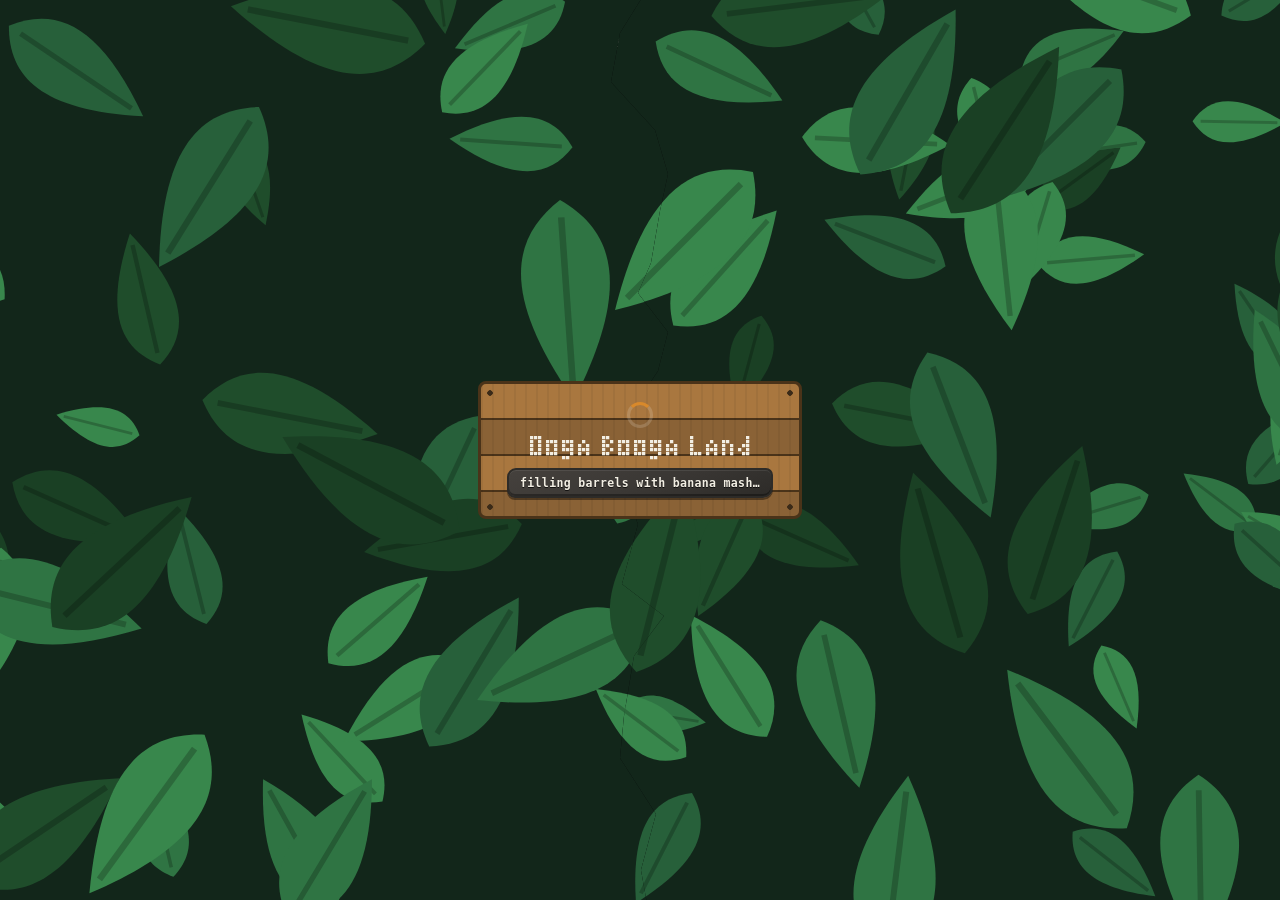
==== commit 17fc4ad7: "Merge feature/block-frenzy into rock" ====
--- a/src/index.html
+++ b/src/index.html
@@ -156,7 +156,6 @@
       <div class="brand">
         <h1><a class="home-link" href="./" title="Back to the island"><span data-sign>Ooga Booga Land</span></a></h1>
         <p data-scene="hub" id="subtitle">an island of caves</p>
-        <p data-scene="dsb" hidden>DSB LAND</p>
         <p data-scene="lab" hidden>EntropyLab cave</p>
         <p data-scene="factory" hidden>Lightning Factory</p>
         <p data-scene="hangar" hidden>Lightning Jet Hangar</p>
@@ -296,14 +295,10 @@
         <button type="button" data-action="mute" id="race-mute" aria-label="Mute sound" aria-pressed="false">Sound</button>
         <button type="button" class="leave" data-action="leave">Back<span> to the island</span></button>
       </nav>
-      <button type="button" class="mode-hud dsb-sound" data-action="dsb-mute" data-scene="dsb" id="dsb-mute"
-        aria-label="Mute DSB sound" title="Mute DSB sound · M" aria-pressed="false" hidden>
-        <svg viewBox="0 0 24 24" aria-hidden="true">
-          <path fill="currentColor" d="M3 9h4l5-4v14l-5-4H3z"/>
-          <path class="sound-waves" d="M15 8a6 6 0 0 1 0 8m3-11a10 10 0 0 1 0 14"/>
-          <path class="sound-muted" d="m16 9 6 6m0-6-6 6"/>
-        </svg>
-      </button>
+      <nav class="presets" aria-label="DSB Land" data-scene="dsb" hidden>
+        <button type="button" data-action="dsb-lookout" title="Camera viewpoint · releases character control">Island overview</button>
+        <button type="button" data-action="dsb-mute" id="dsb-mute" aria-pressed="false">Mute</button>
+      </nav>
       <nav class="presets" aria-label="Timechain Sphere room" data-scene="timechain" hidden>
         <span class="sphere-mode" id="sphere-mode" role="status"></span>
         <button type="button" class="leave" data-action="leave">Leave<span> room</span></button>
@@ -318,6 +313,13 @@
       <nav class="presets" aria-label="Drop" data-scene="drop" hidden>
         <button type="button" data-action="drop-board" id="drop-board-btn">Board</button>
         <button type="button" data-action="mute" id="drop-mute" aria-label="Mute sound" aria-pressed="false">Sound</button>
+        <button type="button" class="leave" data-action="leave">Back<span> to the island</span></button>
+      </nav>
+      <nav class="presets" aria-label="Block Frenzy" data-scene="block" hidden>
+        <button type="button" data-action="block-board" id="block-board-btn">Sides</button>
+        <button type="button" data-action="block-view" id="block-view-btn" aria-pressed="false">View</button>
+        <button type="button" data-action="block-sound" id="block-sound-btn" aria-pressed="true">Sound</button>
+        <button type="button" data-action="block-drop" id="block-drop" disabled>Drop<span> block</span></button>
         <button type="button" class="leave" data-action="leave">Back<span> to the island</span></button>
       </nav>
       <nav class="presets" aria-label="Mine" data-scene="mine" hidden>
@@ -527,16 +529,6 @@
       <button type="button" class="mode-hud" id="destination-hud" data-action="mode-preset" data-selected="false"
         aria-labelledby="detached-destination-name destination-hud-label" title="Map · cycle destinations" hidden>
         <img class="freeroam-icon" id="freeroam-icon" alt="" aria-hidden="true">
-        <svg class="dsb-island-icon" viewBox="0 0 64 48" aria-hidden="true">
-          <path fill="#195c78" d="m3 30 9-8 30-6 18 12-5 11-23 7-24-6z"/>
-          <path fill="#d8bd7b" d="m7 28 12-10 7-12 13 4 7 11 11 7-6 8-21 7-20-7z"/>
-          <path fill="#7c8b54" d="m11 27 11-8 6-11 10 4 6 11 9 5-5 6-18 6-17-6z"/>
-          <path fill="#b1b38b" d="m18 22 10-14 10 4 3 8-11-3z"/>
-          <path fill="#f4eed6" d="M20 8h13v3H20zM21 11h3v10h-3zM29 11h3v10h-3zM35 23h8v8h-8zM44 27h7v7h-7zM29 29h7v7h-7z"/>
-          <path fill="#4388b7" d="M35 21h8v3h-8zM44 25h7v3h-7zM29 27h7v3h-7zM38 27h2v4h-2zM46 30h2v4h-2zM31 32h2v4h-2z"/>
-          <path fill="#526b3c" d="m15 23-3 8h6zm6 4-3 8h6z"/>
-          <path fill="#69b6c5" d="m8 39 22 6 22-7v2l-22 7-22-6z"/>
-        </svg>
         <span class="detached-destination-name" id="detached-destination-name" aria-live="polite"></span>
         <span id="destination-hud-label" hidden>Map. Cycle destinations</span>
       </button>
@@ -870,6 +862,141 @@
         <div class="actions">
           <button type="button" data-action="drop-again">Again</button>
           <button type="button" data-action="drop-board">Board</button>
+          <button type="button" data-action="leave">Back to the island</button>
+        </div>
+      </section>
+    </div>
+    <div class="race" id="block" data-scene="block" hidden>
+      <section class="garage" id="block-board" aria-label="Block Frenzy sides">
+        <div class="garage-head">
+          <h2><span data-sign>Block Frenzy</span></h2>
+          <p class="help" id="block-board-help">Pick a side. Steal the rivals' Bitcoin block (their colour), carry it to your own stand while your block is home. First to 3 captures wins.</p>
+        </div>
+        <div class="garage-columns">
+          <div class="garage-col">
+            <h3 class="section-head">Side</h3>
+            <div class="block-sides">
+              <button type="button" class="block-side" data-team="blue" aria-pressed="true">Blue fort</button>
+              <button type="button" class="block-side" data-team="red" aria-pressed="false">Red fort</button>
+            </div>
+            <h3 class="section-head">Captures to win</h3>
+            <div class="block-sides block-targets">
+              <button type="button" class="block-side block-target" data-target="1" aria-pressed="false">1</button>
+              <button type="button" class="block-side block-target" data-target="3" aria-pressed="true">3</button>
+              <button type="button" class="block-side block-target" data-target="5" aria-pressed="false">5</button>
+              <button type="button" class="block-side block-target" data-target="7" aria-pressed="false">7</button>
+            </div>
+            <h3 class="section-head">Map</h3>
+            <div class="block-sides block-targets">
+              <button type="button" class="block-side block-target" data-map="fort" aria-pressed="true">Fort Chaos</button>
+              <button type="button" class="block-side block-target" data-map="town" aria-pressed="false">Ooga Town</button>
+              <button type="button" class="block-side block-target" data-map="jungle" aria-pressed="false">Gorilla Jungle</button>
+            </div>
+            <h3 class="section-head">Oogas a side</h3>
+            <div class="block-sides block-targets">
+              <button type="button" class="block-side block-target" data-size="2" aria-pressed="false">2</button>
+              <button type="button" class="block-side block-target" data-size="3" aria-pressed="true">3</button>
+              <button type="button" class="block-side block-target" data-size="4" aria-pressed="false">4</button>
+              <button type="button" class="block-side block-target" data-size="5" aria-pressed="false">5</button>
+            </div>
+            <h3 class="section-head">Bots</h3>
+            <div class="block-sides block-targets">
+              <button type="button" class="block-side block-target" data-skill="easy" aria-pressed="false">Easy</button>
+              <button type="button" class="block-side block-target" data-skill="normal" aria-pressed="true">Normal</button>
+              <button type="button" class="block-side block-target" data-skill="hard" aria-pressed="false">Hard</button>
+              <button type="button" class="block-side block-target" data-skill="expert" aria-pressed="false" title="Bots ride the catapult and ziplines, climb, jetpack over walls, stack and throw crates">Expert</button>
+            </div>
+            <div id="block-ooga-slot">
+              <h3 class="section-head"><label for="block-ooga">Your Ooga</label></h3>
+              <select class="block-ooga" id="block-ooga"></select>
+            </div>
+          </div>
+          <div class="garage-col">
+            <h3 class="section-head">Record</h3>
+            <ul class="garage-list drop-rows">
+              <li><span>Fastest win</span> <b id="block-best">none yet</b></li>
+              <li><span>Rounds</span> <b id="block-record">0 won of 0</b></li>
+            </ul>
+          </div>
+        </div>
+        <div class="garage-foot">
+          <p class="help" id="block-help">R or right click switches weapon · hold click for full-auto AK (7) · 5 sniper from a tower · E zipline or catapult · click fires · W S run · A D turn · Space jumps, twice to climb, hold for the jetpack, mash it to escape a gorilla · Shift sprints · Tab throws what you hold · F lifts crates · B new crate · C crouch · V view</p>
+          <button type="button" class="feed-open race-go" data-action="block-start"><span data-sign>Play!</span></button>
+        </div>
+      </section>
+      <div class="block-preview-name" id="block-preview-name" hidden><b></b><span>drag to turn</span><div class="block-preview-pick" id="block-preview-pick"><label for="block-ooga">Your Ooga</label></div></div>
+      <div class="race-strip" id="block-strip" hidden>
+        <div class="race-hud race-hud-left">
+          <div class="race-lap block-score" data-team="blue"><span>Blue</span><b id="block-score-blue">0</b></div>
+          <div class="race-lap block-score" data-team="red"><span>Red</span><b id="block-score-red">0</b></div>
+          <div class="race-lap block-sprint"><span>Sprint</span><div class="block-sprint-bar" aria-hidden="true"><i id="block-stamina"></i></div></div>
+          <div class="race-lap block-sprint block-jet"><span>Jet</span><div class="block-sprint-bar" aria-hidden="true"><i id="block-fuel"></i></div></div>
+          <div class="race-lap block-power" id="block-power" hidden><span>Power</span><b id="block-power-word"></b></div>
+        </div>
+        <div class="race-hud race-hud-right">
+          <div class="race-time" id="block-time">0:00</div>
+          <div class="race-lap block-state"><span>Your block</span><b id="block-own" data-state="home">home</b></div>
+          <div class="race-lap block-state"><span>Theirs</span><b id="block-theirs" data-state="home">home</b></div>
+          <div class="race-lap block-wind"><span id="block-wind-arrow" aria-hidden="true">↑</span><b id="block-wind-word">Clear</b></div>
+        </div>
+      </div>
+      <div class="race-center" id="block-center" hidden>GO!</div>
+      <canvas class="block-map" id="block-map" width="88" height="148" hidden aria-label="Map: both blocks and every Ooga"></canvas>
+      <ol class="block-feed" id="block-feed" hidden aria-live="off"><li></li><li></li><li></li><li></li></ol>
+      <button type="button" class="act block-paint" id="block-paint" hidden>Throw!</button>
+      <div class="block-tools" id="block-tools" hidden role="toolbar" aria-label="Tools">
+        <button type="button" data-tool="paint" aria-pressed="true"><kbd>1</kbd>Paint <b>∞</b></button>
+        <button type="button" data-tool="grenade" aria-pressed="false"><kbd>2</kbd>Grenade <b>3</b></button>
+        <button type="button" data-tool="rocket" aria-pressed="false"><kbd>3</kbd>Rocket <b>1</b></button>
+        <button type="button" data-tool="net" aria-pressed="false"><kbd>4</kbd>Net <b>3</b></button>
+        <button type="button" data-tool="sniper" aria-pressed="false"><kbd>5</kbd>Sniper <b>0</b></button>
+        <button type="button" data-tool="gold" class="block-tool-gold" aria-pressed="false" disabled><kbd>6</kbd>Gold AKs <b>—</b></button>
+        <button type="button" data-tool="ak" aria-pressed="false"><kbd>7</kbd>AK <b>30</b></button>
+        <button type="button" data-tool="crate" class="block-tool-crate"><kbd>B</kbd>Crate <b>3</b></button>
+        <button type="button" data-tool="grab" class="block-tool-crate" aria-pressed="false"><kbd>F</kbd>Lift</button>
+        <button type="button" data-tool="pass" class="block-tool-pass" disabled><kbd>Tab</kbd>Throw</button>
+        <button type="button" data-tool="zip" class="block-tool-pass" disabled><kbd>E</kbd>Ride</button>
+      </div>
+      <div class="block-cross" id="block-cross" hidden aria-hidden="true"></div>
+      <div class="race-notice" id="block-notice" hidden>&nbsp;</div>
+      <section class="race-results block-quiz" id="block-quiz" hidden aria-label="Quiz trap" aria-live="polite">
+        <p class="game-intro-kicker">Quiz trap · answer to break out</p>
+        <h2 class="block-quiz-q" id="block-quiz-q">&nbsp;</h2>
+        <div class="block-answers">
+          <button type="button" class="block-answer" data-answer="0">1.</button>
+          <button type="button" class="block-answer" data-answer="1">2.</button>
+          <button type="button" class="block-answer" data-answer="2">3.</button>
+          <button type="button" class="block-answer" data-answer="3">4.</button>
+        </div>
+        <p class="help" id="block-quiz-note">&nbsp;</p>
+        <div class="block-quiz-time" aria-hidden="true"><span id="block-quiz-fill"></span></div>
+      </section>
+      <section class="race-results game-intro" id="block-intro" data-intro="block" hidden aria-label="Block Frenzy">
+        <div class="game-intro-glow" aria-hidden="true"><div class="game-intro-rays"></div></div>
+        <p class="game-intro-kicker">Capture the block on Fort Chaos</p>
+        <h2 class="game-intro-title"><span data-sign>Block Frenzy</span></h2>
+        <svg class="game-intro-coin" viewBox="0 0 16 16" shape-rendering="crispEdges" aria-hidden="true"><path fill="#b8650a" d="M2 2h12v12H2z" /><path fill="#f7931a" d="M3 3h10v10H3z" /><path fill="#fff3d6" d="M6 4h1v1H6zM8 4h1v1H8zM5 5h5v1H5zM6 6h1v1H6zM10 6h1v1H10zM6 7h4v1H6zM6 8h1v1H6zM10 8h1v1H10zM5 9h5v1H5zM6 10h1v1H6zM8 10h1v1H8z" /></svg>
+        <p class="game-intro-goal">Carry the rivals' <b>Bitcoin block</b> home three times. Nobody gets hurt: paint wears off.</p>
+        <ul class="game-rules">
+          <li><svg class="game-rule-icon" viewBox="0 0 9 9" shape-rendering="crispEdges" aria-hidden="true"><path fill="#b8650a" d="M1 1h7v7H1z" /><path fill="#f7931a" d="M2 2h5v5H2z" /><path fill="#fff3d6" d="M4 3h1v3H4z" /></svg><b>Grab their block</b><small>Touch the block in their colour in their fort. Tab throws it to a friend.</small></li>
+          <li><svg class="game-rule-icon" viewBox="0 0 9 9" shape-rendering="crispEdges" aria-hidden="true"><path fill="#3dff7a" d="M0 0h9v1H0zM0 8h9v1H0zM0 1h1v7H0zM8 1h1v7H8z" /><path fill="#b8ffcf" d="M3 2h3v1H3zM6 3h1v1H6zM5 4h1v1H5zM4 5h1v1H4zM4 7h1v1H4z" /></svg><b>Quiz traps</b><small>Green pads trap you. Answer a Bitcoin question to break out.</small></li>
+          <li><svg class="game-rule-icon" viewBox="0 0 9 9" shape-rendering="crispEdges" aria-hidden="true"><path fill="#3a8dff" d="M4 0h1v1H4zM3 1h3v1H3zM2 2h5v1H2zM1 3h7v1H1z" /><path fill="#8a8178" d="M2 4h5v5H2z" /><path fill="#f7931a" d="M4 6h1v3H4z" /></svg><b>Yours must be home</b><small>You only score while your own block sits on its stand.</small></li>
+          <li><svg class="game-rule-icon" viewBox="0 0 9 9" shape-rendering="crispEdges" aria-hidden="true"><path fill="#ff4a3a" d="M3 1h3v1H3zM2 2h5v4H2zM3 6h3v1H3zM1 4h1v1H1zM7 3h1v1H7zM4 7h1v2H4z" /></svg><b>Paint stops a runner</b><small data-coarse="Paint! throws. A splatted carrier drops the block.">Click or Enter throws. A splatted carrier drops the block.</small></li>
+          <li><svg class="game-rule-icon" viewBox="0 0 9 9" shape-rendering="crispEdges" aria-hidden="true"><path fill="#f7931a" d="M3 0h3v3H3z" /><path fill="#f3efe4" d="M4 4h1v1H4zM4 6h1v1H4z" /><path fill="#9aa3ad" d="M2 8h5v1H2z" /></svg><b>Double jump</b><small data-coarse="Jump twice to reach rooftops, huts and the fort walls.">Space twice reaches rooftops, huts and the fort walls.</small></li>
+          <li><svg class="game-rule-icon" viewBox="0 0 9 9" shape-rendering="crispEdges" aria-hidden="true"><path fill="#22c55e" d="M1 4h1v1H1zM2 5h1v1H2zM3 6h1v1H3zM4 5h1v1H4zM5 4h1v1H5zM6 3h1v1H6zM7 2h1v1H7z" /></svg><b>Tools and crates</b><small data-coarse="Grenades, rockets and nets refill on your stand. Crates wall your fort.">Grenades, rockets and nets refill on your stand. B drops crates to wall your fort.</small></li>
+        </ul>
+        <div class="actions">
+          <button type="button" class="game-intro-go" data-action="intro-go">Play!</button>
+          <button type="button" data-action="leave">Back to the island</button>
+        </div>
+      </section>
+      <section class="race-results" id="block-results" hidden aria-label="Block Frenzy results">
+        <h2><span data-sign id="block-result-title">Blocks mined!</span></h2>
+        <p class="help" id="block-summary"></p>
+        <ul class="race-podium drop-rows" id="block-stats"></ul>
+        <div class="actions">
+          <button type="button" data-action="block-again">Again</button>
+          <button type="button" data-action="block-board">Sides</button>
           <button type="button" data-action="leave">Back to the island</button>
         </div>
       </section>
@@ -1913,6 +2040,11 @@
   <script src="js/drop-hud.js"></script>
   <script src="js/drop-audio.js" data-defer="drop"></script>
   <script src="js/scene-drop.js" data-defer="drop-scene"></script>
+  <script src="js/block-sim.js"></script>
+  <script src="js/block-trivia.js"></script>
+  <script src="js/block-models.js"></script>
+  <script src="js/block-audio.js"></script>
+  <script src="js/scene-block.js"></script>
   <script src="js/mine-models.js"></script>
   <script src="js/mine-sim.js"></script>
   <script src="js/mine-hud.js" data-defer="mine"></script>
--- a/src/style.css
+++ b/src/style.css
@@ -590,10 +590,13 @@
    hides the compass and the weapon slots too. */
 body[data-active-scene="race"] .sheet,
 body[data-active-scene="drop"] .sheet,
+body[data-active-scene="block"] .sheet,
 body[data-active-scene="orbit"] .sheet,
 body[data-active-scene="mine"] .sheet,
 body[data-active-scene="race"] .world-block,
 body[data-active-scene="drop"] .world-block,
+body[data-active-scene="block"] .world-block,
+body[data-active-scene="block"] .mode-hud,
 body[data-active-scene="orbit"] .world-block,
 body[data-active-scene="mine"] .world-block,
 body[data-active-scene="mine"] .mode-hud,
@@ -6335,45 +6338,45 @@
   }
 }
 
-/* Scale the island banners continuously from phone to desktop; hud.js fits the visible controls. */
-body:is([data-active-scene="hub"], [data-active-scene="dsb"]) {
+/* Scale the HUB banner continuously from phone to desktop; hud.js fits the visible controls. */
+body[data-active-scene="hub"] {
   --hub-title-font: clamp(13px, calc(8.62px + 1.2162vw), 22px);
   --hub-meta-font: clamp(10.5px, calc(9.77px + 0.2027vw), 12px);
   --hub-banner-gutter: clamp(8px, 1.5vw, 16px);
 }
 
-body:is([data-active-scene="hub"], [data-active-scene="dsb"]) .topbar {
+body[data-active-scene="hub"] .topbar {
   min-height: calc(52px + var(--safe-top));
   padding-left: calc(var(--hub-banner-gutter) + var(--safe-left));
   padding-right: calc(var(--hub-banner-gutter) + var(--safe-right));
 }
 
-body:is([data-active-scene="hub"], [data-active-scene="dsb"]) .brand { width: max-content; }
-body:is([data-active-scene="hub"], [data-active-scene="dsb"]) .brand h1 { font-size: var(--hub-title-font); white-space: nowrap; }
-body:is([data-active-scene="hub"], [data-active-scene="dsb"]) .brand p { font-size: var(--hub-meta-font); }
-
-body:is([data-active-scene="hub"], [data-active-scene="dsb"]) .world-clock,
-body:is([data-active-scene="hub"], [data-active-scene="dsb"]) .world-block {
+body[data-active-scene="hub"] .brand { width: max-content; }
+body[data-active-scene="hub"] .brand h1 { font-size: var(--hub-title-font); white-space: nowrap; }
+body[data-active-scene="hub"] .brand p { font-size: var(--hub-meta-font); }
+
+body[data-active-scene="hub"] .world-clock,
+body[data-active-scene="hub"] .world-block {
   right: calc(var(--hub-banner-gutter) + var(--safe-right));
   left: auto;
   margin: 0;
 }
 
-body:is([data-active-scene="hub"], [data-active-scene="dsb"]) .world-clock { font-size: var(--hub-title-font); }
-body:is([data-active-scene="hub"], [data-active-scene="dsb"]) .world-block {
+body[data-active-scene="hub"] .world-clock { font-size: var(--hub-title-font); }
+body[data-active-scene="hub"] .world-block {
   top: calc(15px + var(--hub-title-font) + var(--safe-top));
   width: max-content;
   justify-content: flex-end;
   font-size: var(--hub-meta-font);
 }
 
-body:is([data-active-scene="hub"], [data-active-scene="dsb"]) #equipment-hud {
+body[data-active-scene="hub"] #equipment-hud {
   top: var(--hub-equipment-top, calc(62px + var(--safe-top)));
   left: var(--hub-equipment-left, calc(var(--hub-banner-gutter) + var(--safe-left)));
   grid-template-columns: max-content;
 }
 
-body:is([data-active-scene="hub"], [data-active-scene="dsb"]) .weapon-equipment-row {
+body[data-active-scene="hub"] .weapon-equipment-row {
   width: max-content;
   gap: clamp(4px, calc(2px + 0.55vw), 8px);
   flex-wrap: nowrap;
@@ -6381,30 +6384,30 @@
   transform-origin: top left;
 }
 
-body:is([data-active-scene="hub"], [data-active-scene="dsb"]) .weapon-equipment-row .magazine-hud { margin-right: 0; }
-body:is([data-active-scene="hub"], [data-active-scene="dsb"]) .weapon-hud { transition: background 0.15s ease, transform 0.15s ease; }
-
-body:is([data-active-scene="hub"], [data-active-scene="dsb"]) .equipment-hud[data-banner="below"] .weapon-equipment-row {
+body[data-active-scene="hub"] .weapon-equipment-row .magazine-hud { margin-right: 0; }
+body[data-active-scene="hub"] .weapon-hud { transition: background 0.15s ease, transform 0.15s ease; }
+
+body[data-active-scene="hub"] .equipment-hud[data-banner="below"] .weapon-equipment-row {
   width: var(--hub-equipment-width);
   flex-wrap: wrap;
 }
 
-body:is([data-active-scene="hub"], [data-active-scene="dsb"]) .equipment-hud:is([data-banner="compact"], [data-banner="below"]) .weapon-hud[data-equipped="true"] { width: 78px; }
-body:is([data-active-scene="hub"], [data-active-scene="dsb"]) .equipment-hud:is([data-banner="compact"], [data-banner="below"]) .weapon-hud[data-equipped="true"] .weapon-readout {
+body[data-active-scene="hub"] .equipment-hud:is([data-banner="compact"], [data-banner="below"]) .weapon-hud[data-equipped="true"] { width: 78px; }
+body[data-active-scene="hub"] .equipment-hud:is([data-banner="compact"], [data-banner="below"]) .weapon-hud[data-equipped="true"] .weapon-readout {
   opacity: 0;
   visibility: hidden;
 }
-body:is([data-active-scene="hub"], [data-active-scene="dsb"]) .equipment-hud:is([data-banner="compact"], [data-banner="below"]) .weapon-hud[data-equipped="true"] .weapon-compact {
+body[data-active-scene="hub"] .equipment-hud:is([data-banner="compact"], [data-banner="below"]) .weapon-hud[data-equipped="true"] .weapon-compact {
   opacity: 1;
   visibility: visible;
   transition-delay: 0s;
 }
 
-body:is([data-active-scene="hub"], [data-active-scene="dsb"]) .sheet[data-dock="right"][data-sized="false"] { top: calc(72px + var(--safe-top)); }
-body:is([data-active-scene="hub"], [data-active-scene="dsb"]) .mic-note { top: var(--hub-equipment-bottom, calc(72px + var(--safe-top))); }
+body[data-active-scene="hub"] .sheet[data-dock="right"][data-sized="false"] { top: calc(72px + var(--safe-top)); }
+body[data-active-scene="hub"] .mic-note { top: var(--hub-equipment-bottom, calc(72px + var(--safe-top))); }
 
 @media (max-width: 720px) {
-  body:is([data-active-scene="hub"], [data-active-scene="dsb"]) #equipment-hud~.bottom-hud>#message-stack {
+  body[data-active-scene="hub"] #equipment-hud~.bottom-hud>#message-stack {
     top: var(--hub-equipment-bottom, calc(118px + var(--safe-top)));
     left: calc(var(--hub-banner-gutter) + var(--safe-left));
   }
@@ -7071,29 +7074,6 @@
 }
 
 /* DSB keeps controls in the existing page and its world in a separate scene. */
-.dsb-island-icon { display: none; }
-body[data-active-scene="dsb"] .dsb-island-icon {
-  display: block;
-  width: 56px;
-  height: 44px;
-  filter: drop-shadow(0 2px 0 rgba(0, 0, 0, 0.45));
-}
-body[data-active-scene="dsb"] :is(#freeroam-icon, #weapon-hud, #magazine-hud) { display: none !important; }
-body[data-active-scene="dsb"] :is(.world-clock, .world-block) {
-  right: calc(var(--hub-banner-gutter) + var(--safe-right) + 48px);
-}
-.dsb-sound {
-  position: absolute;
-  top: calc(10px + var(--safe-top));
-  right: calc(var(--hub-banner-gutter) + var(--safe-right));
-  width: 36px;
-  height: 36px;
-}
-.dsb-sound svg { width: 24px; height: 24px; }
-.dsb-sound svg path:not(:first-child) { fill: none; stroke: currentColor; stroke-width: 2; stroke-linecap: round; }
-.dsb-sound .sound-muted, .dsb-sound[aria-pressed="true"] .sound-waves { display: none; }
-.dsb-sound[aria-pressed="true"] .sound-muted { display: block; }
-body[data-active-scene="dsb"] #destination-hud:disabled { opacity: 1; cursor: default; }
 .dsb-panel { position: absolute; z-index: 5; right: 20px; top: 104px; width: 300px; max-height: calc(100% - 230px); overflow: auto; padding: 18px; background: rgba(25, 15, 42, 0.92); border: 1px solid #8863a5; border-radius: 10px; box-shadow: 0 8px 35px #0005; }
 .dsb-panel h2 { margin: 4px 0 12px; color: #ffdf38; font-size: 25px; }
 .dsb-panel p { margin: 8px 0; }
@@ -7115,13 +7095,16 @@
 .dsb-entry .dsb-world { display: none; }
 .dsb-entry .dsb-intro h2 { color: white; }
 .dsb-entry .dsb-sounds { font-size: 11px; }
+.dsb-active .world-clock { visibility: hidden; }
 .dsb-shop { border-top: 1px solid #ffdf38; margin-top: 12px; }
 @media (max-width: 720px) {
   .dsb-panel { top: 100px; right: 8px; width: 220px; padding: 10px; max-height: calc(100% - 300px); font-size: 11px; }
   .dsb-panel h2 { font-size: 19px; }
   .dsb-entry .dsb-panel { bottom: 210px; max-height: 35%; width: 75vw; }
+  .dsb-active .brand { display: none; }
 }
 .dsb-toggle { display: block; }
+.dsb-active .world-block { display: none; }
 
   .dsb-panel[data-folded="true"]:not([data-phase="entrance"]) { width: auto; padding: 3px 8px; }
   .dsb-panel[data-folded="true"] .dsb-world > :not(.dsb-toggle),
@@ -9803,3 +9786,397 @@
 @media (max-width: 720px) {
   .sphere-mode { white-space: normal; max-width: 46vw; overflow-wrap: anywhere; }
 }
+
+/* Block Frenzy: the side picker's two forts, the score chips in their team colours, and the blocks' states. */
+.block-sides {
+  display: flex;
+  gap: 8px;
+  flex-wrap: wrap;
+}
+
+.block-side {
+  flex: 1 1 120px;
+  min-height: 44px;
+  border: 3px solid var(--wood-edge);
+  border-radius: 8px;
+  font: inherit;
+  font-weight: 700;
+  color: #fff;
+  cursor: pointer;
+}
+
+.block-target {
+  flex: 1 1 44px;
+  background: #5a3a22;
+}
+
+.block-side[data-team="blue"] {
+  background: #1d4fa8;
+}
+
+.block-side[data-team="red"] {
+  background: #a8261d;
+}
+
+.block-side[aria-pressed="false"] {
+  opacity: 0.55;
+}
+
+.block-side[aria-pressed="true"] {
+  box-shadow: 0 0 0 3px #f7931a;
+}
+
+.block-score[data-team="blue"] b {
+  color: #9cc8ff;
+}
+
+.block-score[data-team="red"] b {
+  color: #ffb0a6;
+}
+
+.block-state b {
+  font-size: 14px;
+  text-transform: uppercase;
+}
+
+.block-state b[data-state="carried"] {
+  color: #f7931a;
+}
+
+.block-state b[data-state="dropped"] {
+  color: #ffd27a;
+}
+
+/* The quiz trap's card: the question, four answers in a grid (one column on a phone), and the bubble's time left. */
+.block-quiz {
+  border-color: #3dff7a;
+  box-shadow: 0 0 0 3px rgba(61, 255, 122, 0.35), 0 12px 40px rgba(0, 0, 0, 0.5);
+}
+
+.block-quiz-q {
+  font-size: 17px;
+  line-height: 1.3;
+  margin: 6px 0 12px;
+}
+
+.block-answers {
+  display: grid;
+  grid-template-columns: 1fr 1fr;
+  gap: 8px;
+}
+
+.block-answer {
+  min-height: 44px;
+  padding: 8px 10px;
+  border: 2px solid var(--wood-edge);
+  border-radius: 8px;
+  background: #1c2a20;
+  color: #eaffef;
+  font: inherit;
+  text-align: left;
+  overflow-wrap: anywhere;
+  cursor: pointer;
+}
+
+.block-answer:hover:not(:disabled),
+.block-answer:focus-visible {
+  border-color: #3dff7a;
+}
+
+.block-answer[data-mark="right"] {
+  background: #1f6b35;
+  border-color: #3dff7a;
+}
+
+.block-answer[data-mark="wrong"] {
+  background: #6b1f1f;
+  border-color: #ff4a3a;
+}
+
+.block-answer:disabled {
+  cursor: default;
+}
+
+.block-quiz-time {
+  height: 6px;
+  margin-top: 8px;
+  border-radius: 3px;
+  background: rgba(255, 255, 255, 0.15);
+  overflow: hidden;
+}
+
+.block-quiz-time span {
+  display: block;
+  height: 100%;
+  width: 100%;
+  background: #3dff7a;
+}
+
+@media (max-width: 560px) {
+  .block-answers {
+    grid-template-columns: 1fr;
+  }
+}
+
+/* Block Frenzy's Ooga picker on the board, and the touch paint button above the jump. */
+.block-ooga {
+  width: 100%;
+  min-height: 40px;
+  padding: 6px 8px;
+  border: 2px solid var(--wood-edge);
+  border-radius: 6px;
+  background: #2a1d12;
+  color: #f3e6cc;
+  font: inherit;
+}
+
+.block-paint {
+  bottom: calc(118px + var(--safe-bottom));
+  background: linear-gradient(#ff7a6a, #d63a2a);
+}
+
+/* First person's crosshair: a small cross with a dot, centred on the view. */
+.block-cross {
+  position: absolute;
+  z-index: 12;
+  left: 50%;
+  top: 50%;
+  width: 22px;
+  height: 22px;
+  margin: -11px 0 0 -11px;
+  pointer-events: none;
+  background:
+    linear-gradient(#fff3d6, #fff3d6) center / 2px 22px no-repeat,
+    linear-gradient(#fff3d6, #fff3d6) center / 22px 2px no-repeat;
+  filter: drop-shadow(0 0 2px #000);
+}
+
+.block-cross::after {
+  content: "";
+  position: absolute;
+  left: 8px;
+  top: 8px;
+  width: 6px;
+  height: 6px;
+  border-radius: 50%;
+  background: #f7931a;
+}
+
+/* Block Frenzy's tool bar along the bottom, and the wind sign in the strip. */
+.block-tools {
+  position: absolute;
+  z-index: 12;
+  left: 50%;
+  bottom: calc(14px + var(--safe-bottom));
+  transform: translateX(-50%);
+  display: flex;
+  gap: 6px;
+  flex-wrap: wrap;
+  justify-content: center;
+  max-width: calc(100% - 32px);
+}
+
+.block-tools button {
+  min-height: 40px;
+  padding: 4px 10px;
+  border: 2px solid var(--wood-edge);
+  border-radius: 6px;
+  background: rgba(30, 20, 12, 0.82);
+  color: #f3e6cc;
+  font: inherit;
+  font-size: 12px;
+  cursor: pointer;
+}
+
+.block-tools button[aria-pressed="true"] {
+  border-color: #f7931a;
+  box-shadow: 0 0 0 2px rgba(247, 147, 26, 0.45);
+}
+
+.block-tools kbd {
+  margin-right: 5px;
+  font: inherit;
+  opacity: 0.6;
+}
+
+.block-tools b {
+  margin-left: 4px;
+  color: #ffd27a;
+}
+
+.block-tool-crate {
+  background: rgba(70, 44, 20, 0.88) !important;
+}
+
+.block-wind span {
+  display: inline-block;
+  font-size: 16px;
+  color: #bfe3ff;
+  transition: transform 0.2s;
+}
+
+@media (pointer: coarse) {
+  .block-tools kbd {
+    display: none;
+  }
+
+  .block-tools {
+    bottom: calc(176px + var(--safe-bottom));
+  }
+}
+
+/* Block Frenzy's sprint gauge in the strip. */
+.block-sprint-bar {
+  width: 64px;
+  height: 8px;
+  margin-top: 4px;
+  border-radius: 4px;
+  background: rgba(255, 255, 255, 0.15);
+  overflow: hidden;
+}
+
+.block-sprint-bar i {
+  display: block;
+  height: 100%;
+  width: 100%;
+  background: #7fe08a;
+}
+
+.block-sprint-bar i[data-tired="true"] {
+  background: #f7931a;
+}
+
+.block-tools button:disabled {
+  opacity: 0.45;
+  cursor: default;
+}
+
+.block-tool-pass:not(:disabled) {
+  border-color: #f7931a;
+  background: rgba(120, 70, 10, 0.9);
+}
+
+/* Block Frenzy's mini-map, on the right below the strip, and the action feed on the left. */
+.block-map {
+  position: absolute;
+  z-index: 11;
+  right: calc(12px + var(--safe-right, 0px));
+  top: 160px;
+  width: 88px;
+  height: 148px;
+  border: 2px solid var(--wood-edge);
+  border-radius: 6px;
+  background: rgba(30, 20, 12, 0.72);
+  pointer-events: none;
+}
+
+.block-feed {
+  position: absolute;
+  z-index: 11;
+  left: calc(12px + var(--safe-left, 0px));
+  top: 160px;
+  margin: 0;
+  padding: 0;
+  list-style: none;
+  max-width: min(260px, 45vw);
+  pointer-events: none;
+}
+
+.block-feed li {
+  margin: 0 0 4px;
+  padding: 3px 8px;
+  border-radius: 5px;
+  background: rgba(30, 20, 12, 0.72);
+  color: #f3e6cc;
+  font-size: 11px;
+  line-height: 1.3;
+  overflow-wrap: anywhere;
+}
+
+.block-feed li:empty {
+  display: none;
+}
+
+.block-feed li[data-team="blue"] {
+  border-left: 3px solid #3a8dff;
+}
+
+.block-feed li[data-team="red"] {
+  border-left: 3px solid #ff4a3a;
+}
+
+@media (max-width: 520px) {
+  .block-map {
+    top: 226px;
+    width: 66px;
+    height: 111px;
+  }
+
+  .block-feed li {
+    font-size: 10px;
+  }
+}
+
+/* On a wide screen Block Frenzy's board sits on the left, leaving the right for the Ooga on show, with its name
+   under it. */
+@media (min-width: 760px) {
+  #block-board {
+    left: calc(20px + var(--safe-left, 0px));
+    transform: translateY(-50%);
+    width: min(560px, 54vw);
+  }
+
+  #block-board .garage-columns {
+    grid-template-columns: 1fr 1fr;
+  }
+}
+
+.block-preview-name {
+  position: absolute;
+  z-index: 11;
+  right: 9vw;
+  bottom: 9%;
+  display: flex;
+  flex-direction: column;
+  align-items: center;
+  gap: 4px;
+  padding: 8px 14px 10px;
+  border: 2px solid var(--wood-edge);
+  border-radius: 8px;
+  background: rgba(30, 20, 12, 0.82);
+  color: #f3e6cc;
+}
+
+.block-preview-pick {
+  display: flex;
+  flex-direction: column;
+  align-items: stretch;
+  gap: 3px;
+  margin-top: 4px;
+  min-width: 220px;
+}
+
+.block-preview-pick label {
+  font-size: 9px;
+  letter-spacing: 0.12em;
+  text-transform: uppercase;
+  opacity: 0.8;
+}
+
+.block-preview-name b {
+  font-size: 16px;
+}
+
+.block-preview-name span {
+  font-size: 10px;
+  opacity: 0.75;
+}
+
+#block-board[hidden] ~ .block-preview-name {
+  display: none;
+}
+
+/* Block Frenzy's jetpack fuel, beside the sprint gauge, in flame orange. */
+.block-jet .block-sprint-bar i {
+  background: #ff8a2a;
+}
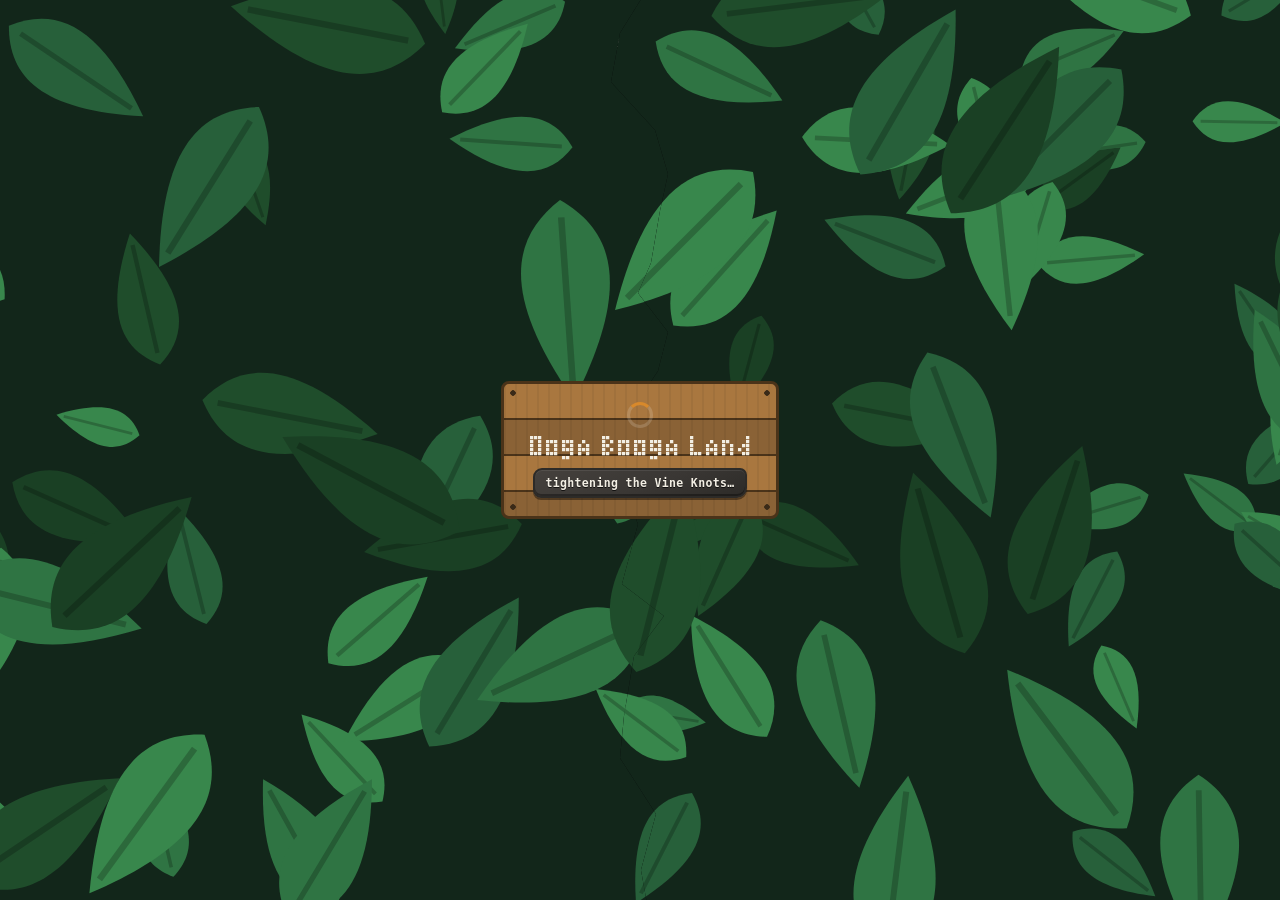
==== commit 49aff974: "Merge pull request #338 from rules-without-rulers/feat/ghost-game Ghost hunt: tougher spiders, a new" ====
--- a/src/index.html
+++ b/src/index.html
@@ -156,6 +156,7 @@
       <div class="brand">
         <h1><a class="home-link" href="./" title="Back to the island"><span data-sign>Ooga Booga Land</span></a></h1>
         <p data-scene="hub" id="subtitle">an island of caves</p>
+        <p data-scene="dsb" hidden>DSB LAND</p>
         <p data-scene="lab" hidden>EntropyLab cave</p>
         <p data-scene="factory" hidden>Lightning Factory</p>
         <p data-scene="hangar" hidden>Lightning Jet Hangar</p>
@@ -295,10 +296,14 @@
         <button type="button" data-action="mute" id="race-mute" aria-label="Mute sound" aria-pressed="false">Sound</button>
         <button type="button" class="leave" data-action="leave">Back<span> to the island</span></button>
       </nav>
-      <nav class="presets" aria-label="DSB Land" data-scene="dsb" hidden>
-        <button type="button" data-action="dsb-lookout" title="Camera viewpoint · releases character control">Island overview</button>
-        <button type="button" data-action="dsb-mute" id="dsb-mute" aria-pressed="false">Mute</button>
-      </nav>
+      <button type="button" class="mode-hud dsb-sound" data-action="dsb-mute" data-scene="dsb" id="dsb-mute"
+        aria-label="Mute DSB sound" title="Mute DSB sound · M" aria-pressed="false" hidden>
+        <svg viewBox="0 0 24 24" aria-hidden="true">
+          <path fill="currentColor" d="M3 9h4l5-4v14l-5-4H3z"/>
+          <path class="sound-waves" d="M15 8a6 6 0 0 1 0 8m3-11a10 10 0 0 1 0 14"/>
+          <path class="sound-muted" d="m16 9 6 6m0-6-6 6"/>
+        </svg>
+      </button>
       <nav class="presets" aria-label="Timechain Sphere room" data-scene="timechain" hidden>
         <span class="sphere-mode" id="sphere-mode" role="status"></span>
         <button type="button" class="leave" data-action="leave">Leave<span> room</span></button>
@@ -313,13 +318,6 @@
       <nav class="presets" aria-label="Drop" data-scene="drop" hidden>
         <button type="button" data-action="drop-board" id="drop-board-btn">Board</button>
         <button type="button" data-action="mute" id="drop-mute" aria-label="Mute sound" aria-pressed="false">Sound</button>
-        <button type="button" class="leave" data-action="leave">Back<span> to the island</span></button>
-      </nav>
-      <nav class="presets" aria-label="Block Frenzy" data-scene="block" hidden>
-        <button type="button" data-action="block-board" id="block-board-btn">Sides</button>
-        <button type="button" data-action="block-view" id="block-view-btn" aria-pressed="false">View</button>
-        <button type="button" data-action="block-sound" id="block-sound-btn" aria-pressed="true">Sound</button>
-        <button type="button" data-action="block-drop" id="block-drop" disabled>Drop<span> block</span></button>
         <button type="button" class="leave" data-action="leave">Back<span> to the island</span></button>
       </nav>
       <nav class="presets" aria-label="Mine" data-scene="mine" hidden>
@@ -529,6 +527,16 @@
       <button type="button" class="mode-hud" id="destination-hud" data-action="mode-preset" data-selected="false"
         aria-labelledby="detached-destination-name destination-hud-label" title="Map · cycle destinations" hidden>
         <img class="freeroam-icon" id="freeroam-icon" alt="" aria-hidden="true">
+        <svg class="dsb-island-icon" viewBox="0 0 64 48" aria-hidden="true">
+          <path fill="#195c78" d="m3 30 9-8 30-6 18 12-5 11-23 7-24-6z"/>
+          <path fill="#d8bd7b" d="m7 28 12-10 7-12 13 4 7 11 11 7-6 8-21 7-20-7z"/>
+          <path fill="#7c8b54" d="m11 27 11-8 6-11 10 4 6 11 9 5-5 6-18 6-17-6z"/>
+          <path fill="#b1b38b" d="m18 22 10-14 10 4 3 8-11-3z"/>
+          <path fill="#f4eed6" d="M20 8h13v3H20zM21 11h3v10h-3zM29 11h3v10h-3zM35 23h8v8h-8zM44 27h7v7h-7zM29 29h7v7h-7z"/>
+          <path fill="#4388b7" d="M35 21h8v3h-8zM44 25h7v3h-7zM29 27h7v3h-7zM38 27h2v4h-2zM46 30h2v4h-2zM31 32h2v4h-2z"/>
+          <path fill="#526b3c" d="m15 23-3 8h6zm6 4-3 8h6z"/>
+          <path fill="#69b6c5" d="m8 39 22 6 22-7v2l-22 7-22-6z"/>
+        </svg>
         <span class="detached-destination-name" id="detached-destination-name" aria-live="polite"></span>
         <span id="destination-hud-label" hidden>Map. Cycle destinations</span>
       </button>
@@ -862,141 +870,6 @@
         <div class="actions">
           <button type="button" data-action="drop-again">Again</button>
           <button type="button" data-action="drop-board">Board</button>
-          <button type="button" data-action="leave">Back to the island</button>
-        </div>
-      </section>
-    </div>
-    <div class="race" id="block" data-scene="block" hidden>
-      <section class="garage" id="block-board" aria-label="Block Frenzy sides">
-        <div class="garage-head">
-          <h2><span data-sign>Block Frenzy</span></h2>
-          <p class="help" id="block-board-help">Pick a side. Steal the rivals' Bitcoin block (their colour), carry it to your own stand while your block is home. First to 3 captures wins.</p>
-        </div>
-        <div class="garage-columns">
-          <div class="garage-col">
-            <h3 class="section-head">Side</h3>
-            <div class="block-sides">
-              <button type="button" class="block-side" data-team="blue" aria-pressed="true">Blue fort</button>
-              <button type="button" class="block-side" data-team="red" aria-pressed="false">Red fort</button>
-            </div>
-            <h3 class="section-head">Captures to win</h3>
-            <div class="block-sides block-targets">
-              <button type="button" class="block-side block-target" data-target="1" aria-pressed="false">1</button>
-              <button type="button" class="block-side block-target" data-target="3" aria-pressed="true">3</button>
-              <button type="button" class="block-side block-target" data-target="5" aria-pressed="false">5</button>
-              <button type="button" class="block-side block-target" data-target="7" aria-pressed="false">7</button>
-            </div>
-            <h3 class="section-head">Map</h3>
-            <div class="block-sides block-targets">
-              <button type="button" class="block-side block-target" data-map="fort" aria-pressed="true">Fort Chaos</button>
-              <button type="button" class="block-side block-target" data-map="town" aria-pressed="false">Ooga Town</button>
-              <button type="button" class="block-side block-target" data-map="jungle" aria-pressed="false">Gorilla Jungle</button>
-            </div>
-            <h3 class="section-head">Oogas a side</h3>
-            <div class="block-sides block-targets">
-              <button type="button" class="block-side block-target" data-size="2" aria-pressed="false">2</button>
-              <button type="button" class="block-side block-target" data-size="3" aria-pressed="true">3</button>
-              <button type="button" class="block-side block-target" data-size="4" aria-pressed="false">4</button>
-              <button type="button" class="block-side block-target" data-size="5" aria-pressed="false">5</button>
-            </div>
-            <h3 class="section-head">Bots</h3>
-            <div class="block-sides block-targets">
-              <button type="button" class="block-side block-target" data-skill="easy" aria-pressed="false">Easy</button>
-              <button type="button" class="block-side block-target" data-skill="normal" aria-pressed="true">Normal</button>
-              <button type="button" class="block-side block-target" data-skill="hard" aria-pressed="false">Hard</button>
-              <button type="button" class="block-side block-target" data-skill="expert" aria-pressed="false" title="Bots ride the catapult and ziplines, climb, jetpack over walls, stack and throw crates">Expert</button>
-            </div>
-            <div id="block-ooga-slot">
-              <h3 class="section-head"><label for="block-ooga">Your Ooga</label></h3>
-              <select class="block-ooga" id="block-ooga"></select>
-            </div>
-          </div>
-          <div class="garage-col">
-            <h3 class="section-head">Record</h3>
-            <ul class="garage-list drop-rows">
-              <li><span>Fastest win</span> <b id="block-best">none yet</b></li>
-              <li><span>Rounds</span> <b id="block-record">0 won of 0</b></li>
-            </ul>
-          </div>
-        </div>
-        <div class="garage-foot">
-          <p class="help" id="block-help">R or right click switches weapon · hold click for full-auto AK (7) · 5 sniper from a tower · E zipline or catapult · click fires · W S run · A D turn · Space jumps, twice to climb, hold for the jetpack, mash it to escape a gorilla · Shift sprints · Tab throws what you hold · F lifts crates · B new crate · C crouch · V view</p>
-          <button type="button" class="feed-open race-go" data-action="block-start"><span data-sign>Play!</span></button>
-        </div>
-      </section>
-      <div class="block-preview-name" id="block-preview-name" hidden><b></b><span>drag to turn</span><div class="block-preview-pick" id="block-preview-pick"><label for="block-ooga">Your Ooga</label></div></div>
-      <div class="race-strip" id="block-strip" hidden>
-        <div class="race-hud race-hud-left">
-          <div class="race-lap block-score" data-team="blue"><span>Blue</span><b id="block-score-blue">0</b></div>
-          <div class="race-lap block-score" data-team="red"><span>Red</span><b id="block-score-red">0</b></div>
-          <div class="race-lap block-sprint"><span>Sprint</span><div class="block-sprint-bar" aria-hidden="true"><i id="block-stamina"></i></div></div>
-          <div class="race-lap block-sprint block-jet"><span>Jet</span><div class="block-sprint-bar" aria-hidden="true"><i id="block-fuel"></i></div></div>
-          <div class="race-lap block-power" id="block-power" hidden><span>Power</span><b id="block-power-word"></b></div>
-        </div>
-        <div class="race-hud race-hud-right">
-          <div class="race-time" id="block-time">0:00</div>
-          <div class="race-lap block-state"><span>Your block</span><b id="block-own" data-state="home">home</b></div>
-          <div class="race-lap block-state"><span>Theirs</span><b id="block-theirs" data-state="home">home</b></div>
-          <div class="race-lap block-wind"><span id="block-wind-arrow" aria-hidden="true">↑</span><b id="block-wind-word">Clear</b></div>
-        </div>
-      </div>
-      <div class="race-center" id="block-center" hidden>GO!</div>
-      <canvas class="block-map" id="block-map" width="88" height="148" hidden aria-label="Map: both blocks and every Ooga"></canvas>
-      <ol class="block-feed" id="block-feed" hidden aria-live="off"><li></li><li></li><li></li><li></li></ol>
-      <button type="button" class="act block-paint" id="block-paint" hidden>Throw!</button>
-      <div class="block-tools" id="block-tools" hidden role="toolbar" aria-label="Tools">
-        <button type="button" data-tool="paint" aria-pressed="true"><kbd>1</kbd>Paint <b>∞</b></button>
-        <button type="button" data-tool="grenade" aria-pressed="false"><kbd>2</kbd>Grenade <b>3</b></button>
-        <button type="button" data-tool="rocket" aria-pressed="false"><kbd>3</kbd>Rocket <b>1</b></button>
-        <button type="button" data-tool="net" aria-pressed="false"><kbd>4</kbd>Net <b>3</b></button>
-        <button type="button" data-tool="sniper" aria-pressed="false"><kbd>5</kbd>Sniper <b>0</b></button>
-        <button type="button" data-tool="gold" class="block-tool-gold" aria-pressed="false" disabled><kbd>6</kbd>Gold AKs <b>—</b></button>
-        <button type="button" data-tool="ak" aria-pressed="false"><kbd>7</kbd>AK <b>30</b></button>
-        <button type="button" data-tool="crate" class="block-tool-crate"><kbd>B</kbd>Crate <b>3</b></button>
-        <button type="button" data-tool="grab" class="block-tool-crate" aria-pressed="false"><kbd>F</kbd>Lift</button>
-        <button type="button" data-tool="pass" class="block-tool-pass" disabled><kbd>Tab</kbd>Throw</button>
-        <button type="button" data-tool="zip" class="block-tool-pass" disabled><kbd>E</kbd>Ride</button>
-      </div>
-      <div class="block-cross" id="block-cross" hidden aria-hidden="true"></div>
-      <div class="race-notice" id="block-notice" hidden>&nbsp;</div>
-      <section class="race-results block-quiz" id="block-quiz" hidden aria-label="Quiz trap" aria-live="polite">
-        <p class="game-intro-kicker">Quiz trap · answer to break out</p>
-        <h2 class="block-quiz-q" id="block-quiz-q">&nbsp;</h2>
-        <div class="block-answers">
-          <button type="button" class="block-answer" data-answer="0">1.</button>
-          <button type="button" class="block-answer" data-answer="1">2.</button>
-          <button type="button" class="block-answer" data-answer="2">3.</button>
-          <button type="button" class="block-answer" data-answer="3">4.</button>
-        </div>
-        <p class="help" id="block-quiz-note">&nbsp;</p>
-        <div class="block-quiz-time" aria-hidden="true"><span id="block-quiz-fill"></span></div>
-      </section>
-      <section class="race-results game-intro" id="block-intro" data-intro="block" hidden aria-label="Block Frenzy">
-        <div class="game-intro-glow" aria-hidden="true"><div class="game-intro-rays"></div></div>
-        <p class="game-intro-kicker">Capture the block on Fort Chaos</p>
-        <h2 class="game-intro-title"><span data-sign>Block Frenzy</span></h2>
-        <svg class="game-intro-coin" viewBox="0 0 16 16" shape-rendering="crispEdges" aria-hidden="true"><path fill="#b8650a" d="M2 2h12v12H2z" /><path fill="#f7931a" d="M3 3h10v10H3z" /><path fill="#fff3d6" d="M6 4h1v1H6zM8 4h1v1H8zM5 5h5v1H5zM6 6h1v1H6zM10 6h1v1H10zM6 7h4v1H6zM6 8h1v1H6zM10 8h1v1H10zM5 9h5v1H5zM6 10h1v1H6zM8 10h1v1H8z" /></svg>
-        <p class="game-intro-goal">Carry the rivals' <b>Bitcoin block</b> home three times. Nobody gets hurt: paint wears off.</p>
-        <ul class="game-rules">
-          <li><svg class="game-rule-icon" viewBox="0 0 9 9" shape-rendering="crispEdges" aria-hidden="true"><path fill="#b8650a" d="M1 1h7v7H1z" /><path fill="#f7931a" d="M2 2h5v5H2z" /><path fill="#fff3d6" d="M4 3h1v3H4z" /></svg><b>Grab their block</b><small>Touch the block in their colour in their fort. Tab throws it to a friend.</small></li>
-          <li><svg class="game-rule-icon" viewBox="0 0 9 9" shape-rendering="crispEdges" aria-hidden="true"><path fill="#3dff7a" d="M0 0h9v1H0zM0 8h9v1H0zM0 1h1v7H0zM8 1h1v7H8z" /><path fill="#b8ffcf" d="M3 2h3v1H3zM6 3h1v1H6zM5 4h1v1H5zM4 5h1v1H4zM4 7h1v1H4z" /></svg><b>Quiz traps</b><small>Green pads trap you. Answer a Bitcoin question to break out.</small></li>
-          <li><svg class="game-rule-icon" viewBox="0 0 9 9" shape-rendering="crispEdges" aria-hidden="true"><path fill="#3a8dff" d="M4 0h1v1H4zM3 1h3v1H3zM2 2h5v1H2zM1 3h7v1H1z" /><path fill="#8a8178" d="M2 4h5v5H2z" /><path fill="#f7931a" d="M4 6h1v3H4z" /></svg><b>Yours must be home</b><small>You only score while your own block sits on its stand.</small></li>
-          <li><svg class="game-rule-icon" viewBox="0 0 9 9" shape-rendering="crispEdges" aria-hidden="true"><path fill="#ff4a3a" d="M3 1h3v1H3zM2 2h5v4H2zM3 6h3v1H3zM1 4h1v1H1zM7 3h1v1H7zM4 7h1v2H4z" /></svg><b>Paint stops a runner</b><small data-coarse="Paint! throws. A splatted carrier drops the block.">Click or Enter throws. A splatted carrier drops the block.</small></li>
-          <li><svg class="game-rule-icon" viewBox="0 0 9 9" shape-rendering="crispEdges" aria-hidden="true"><path fill="#f7931a" d="M3 0h3v3H3z" /><path fill="#f3efe4" d="M4 4h1v1H4zM4 6h1v1H4z" /><path fill="#9aa3ad" d="M2 8h5v1H2z" /></svg><b>Double jump</b><small data-coarse="Jump twice to reach rooftops, huts and the fort walls.">Space twice reaches rooftops, huts and the fort walls.</small></li>
-          <li><svg class="game-rule-icon" viewBox="0 0 9 9" shape-rendering="crispEdges" aria-hidden="true"><path fill="#22c55e" d="M1 4h1v1H1zM2 5h1v1H2zM3 6h1v1H3zM4 5h1v1H4zM5 4h1v1H5zM6 3h1v1H6zM7 2h1v1H7z" /></svg><b>Tools and crates</b><small data-coarse="Grenades, rockets and nets refill on your stand. Crates wall your fort.">Grenades, rockets and nets refill on your stand. B drops crates to wall your fort.</small></li>
-        </ul>
-        <div class="actions">
-          <button type="button" class="game-intro-go" data-action="intro-go">Play!</button>
-          <button type="button" data-action="leave">Back to the island</button>
-        </div>
-      </section>
-      <section class="race-results" id="block-results" hidden aria-label="Block Frenzy results">
-        <h2><span data-sign id="block-result-title">Blocks mined!</span></h2>
-        <p class="help" id="block-summary"></p>
-        <ul class="race-podium drop-rows" id="block-stats"></ul>
-        <div class="actions">
-          <button type="button" data-action="block-again">Again</button>
-          <button type="button" data-action="block-board">Sides</button>
           <button type="button" data-action="leave">Back to the island</button>
         </div>
       </section>
@@ -2040,11 +1913,6 @@
   <script src="js/drop-hud.js"></script>
   <script src="js/drop-audio.js" data-defer="drop"></script>
   <script src="js/scene-drop.js" data-defer="drop-scene"></script>
-  <script src="js/block-sim.js"></script>
-  <script src="js/block-trivia.js"></script>
-  <script src="js/block-models.js"></script>
-  <script src="js/block-audio.js"></script>
-  <script src="js/scene-block.js"></script>
   <script src="js/mine-models.js"></script>
   <script src="js/mine-sim.js"></script>
   <script src="js/mine-hud.js" data-defer="mine"></script>
@@ -2165,6 +2033,7 @@
   <script src="js/ghost-track-martial.js" data-defer="halloween-track-martial"></script>
   <script src="js/ghost-track-nightmare.js" data-defer="halloween-track-nightmare"></script>
   <script src="js/ghost-track-synthed.js" data-defer="halloween-track-synthed"></script>
+  <script src="js/ghost-track-nr.js" data-defer="halloween-track-nr"></script>
   <script src="js/director.js"></script>
 </body>
 
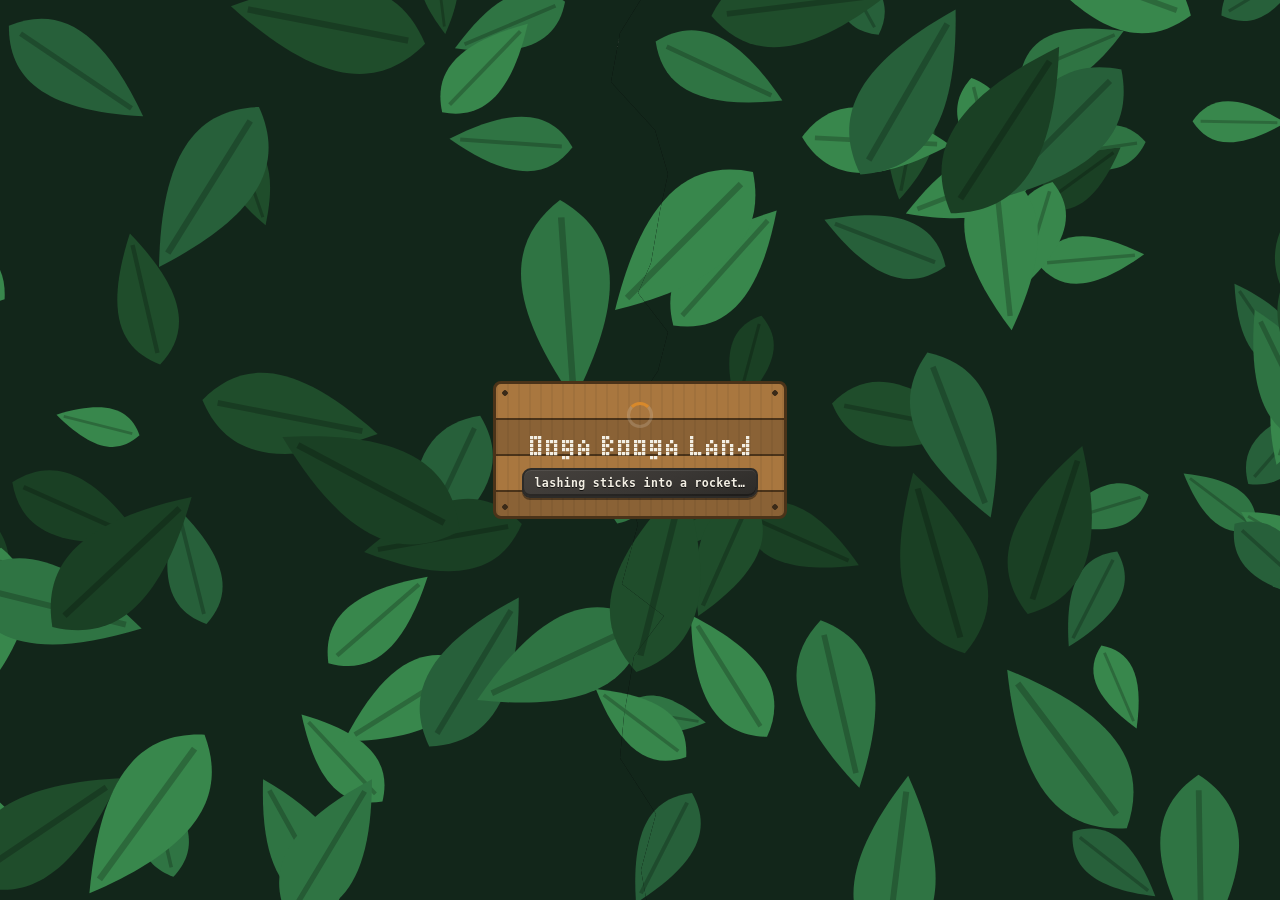
==== commit 95fb4423: "Block Frenzy: Haunted Hollow, a bigger map with the blocks hidden in cellars A fourth map, 60 x 100 " ====
--- a/src/index.html
+++ b/src/index.html
@@ -156,7 +156,6 @@
       <div class="brand">
         <h1><a class="home-link" href="./" title="Back to the island"><span data-sign>Ooga Booga Land</span></a></h1>
         <p data-scene="hub" id="subtitle">an island of caves</p>
-        <p data-scene="dsb" hidden>DSB LAND</p>
         <p data-scene="lab" hidden>EntropyLab cave</p>
         <p data-scene="factory" hidden>Lightning Factory</p>
         <p data-scene="hangar" hidden>Lightning Jet Hangar</p>
@@ -296,14 +295,10 @@
         <button type="button" data-action="mute" id="race-mute" aria-label="Mute sound" aria-pressed="false">Sound</button>
         <button type="button" class="leave" data-action="leave">Back<span> to the island</span></button>
       </nav>
-      <button type="button" class="mode-hud dsb-sound" data-action="dsb-mute" data-scene="dsb" id="dsb-mute"
-        aria-label="Mute DSB sound" title="Mute DSB sound · M" aria-pressed="false" hidden>
-        <svg viewBox="0 0 24 24" aria-hidden="true">
-          <path fill="currentColor" d="M3 9h4l5-4v14l-5-4H3z"/>
-          <path class="sound-waves" d="M15 8a6 6 0 0 1 0 8m3-11a10 10 0 0 1 0 14"/>
-          <path class="sound-muted" d="m16 9 6 6m0-6-6 6"/>
-        </svg>
-      </button>
+      <nav class="presets" aria-label="DSB Land" data-scene="dsb" hidden>
+        <button type="button" data-action="dsb-lookout" title="Camera viewpoint · releases character control">Island overview</button>
+        <button type="button" data-action="dsb-mute" id="dsb-mute" aria-pressed="false">Mute</button>
+      </nav>
       <nav class="presets" aria-label="Timechain Sphere room" data-scene="timechain" hidden>
         <span class="sphere-mode" id="sphere-mode" role="status"></span>
         <button type="button" class="leave" data-action="leave">Leave<span> room</span></button>
@@ -318,6 +313,13 @@
       <nav class="presets" aria-label="Drop" data-scene="drop" hidden>
         <button type="button" data-action="drop-board" id="drop-board-btn">Board</button>
         <button type="button" data-action="mute" id="drop-mute" aria-label="Mute sound" aria-pressed="false">Sound</button>
+        <button type="button" class="leave" data-action="leave">Back<span> to the island</span></button>
+      </nav>
+      <nav class="presets" aria-label="Block Frenzy" data-scene="block" hidden>
+        <button type="button" data-action="block-board" id="block-board-btn">Sides</button>
+        <button type="button" data-action="block-view" id="block-view-btn" aria-pressed="false">View</button>
+        <button type="button" data-action="block-sound" id="block-sound-btn" aria-pressed="true">Sound</button>
+        <button type="button" data-action="block-drop" id="block-drop" disabled>Drop<span> block</span></button>
         <button type="button" class="leave" data-action="leave">Back<span> to the island</span></button>
       </nav>
       <nav class="presets" aria-label="Mine" data-scene="mine" hidden>
@@ -527,16 +529,6 @@
       <button type="button" class="mode-hud" id="destination-hud" data-action="mode-preset" data-selected="false"
         aria-labelledby="detached-destination-name destination-hud-label" title="Map · cycle destinations" hidden>
         <img class="freeroam-icon" id="freeroam-icon" alt="" aria-hidden="true">
-        <svg class="dsb-island-icon" viewBox="0 0 64 48" aria-hidden="true">
-          <path fill="#195c78" d="m3 30 9-8 30-6 18 12-5 11-23 7-24-6z"/>
-          <path fill="#d8bd7b" d="m7 28 12-10 7-12 13 4 7 11 11 7-6 8-21 7-20-7z"/>
-          <path fill="#7c8b54" d="m11 27 11-8 6-11 10 4 6 11 9 5-5 6-18 6-17-6z"/>
-          <path fill="#b1b38b" d="m18 22 10-14 10 4 3 8-11-3z"/>
-          <path fill="#f4eed6" d="M20 8h13v3H20zM21 11h3v10h-3zM29 11h3v10h-3zM35 23h8v8h-8zM44 27h7v7h-7zM29 29h7v7h-7z"/>
-          <path fill="#4388b7" d="M35 21h8v3h-8zM44 25h7v3h-7zM29 27h7v3h-7zM38 27h2v4h-2zM46 30h2v4h-2zM31 32h2v4h-2z"/>
-          <path fill="#526b3c" d="m15 23-3 8h6zm6 4-3 8h6z"/>
-          <path fill="#69b6c5" d="m8 39 22 6 22-7v2l-22 7-22-6z"/>
-        </svg>
         <span class="detached-destination-name" id="detached-destination-name" aria-live="polite"></span>
         <span id="destination-hud-label" hidden>Map. Cycle destinations</span>
       </button>
@@ -870,6 +862,142 @@
         <div class="actions">
           <button type="button" data-action="drop-again">Again</button>
           <button type="button" data-action="drop-board">Board</button>
+          <button type="button" data-action="leave">Back to the island</button>
+        </div>
+      </section>
+    </div>
+    <div class="race" id="block" data-scene="block" hidden>
+      <section class="garage" id="block-board" aria-label="Block Frenzy sides">
+        <div class="garage-head">
+          <h2><span data-sign>Block Frenzy</span></h2>
+          <p class="help" id="block-board-help">Pick a side. Steal the rivals' Bitcoin block (their colour), carry it to your own stand while your block is home. First to 3 captures wins.</p>
+        </div>
+        <div class="garage-columns">
+          <div class="garage-col">
+            <h3 class="section-head">Side</h3>
+            <div class="block-sides">
+              <button type="button" class="block-side" data-team="blue" aria-pressed="true">Blue fort</button>
+              <button type="button" class="block-side" data-team="red" aria-pressed="false">Red fort</button>
+            </div>
+            <h3 class="section-head">Captures to win</h3>
+            <div class="block-sides block-targets">
+              <button type="button" class="block-side block-target" data-target="1" aria-pressed="false">1</button>
+              <button type="button" class="block-side block-target" data-target="3" aria-pressed="true">3</button>
+              <button type="button" class="block-side block-target" data-target="5" aria-pressed="false">5</button>
+              <button type="button" class="block-side block-target" data-target="7" aria-pressed="false">7</button>
+            </div>
+            <h3 class="section-head">Map</h3>
+            <div class="block-sides block-targets">
+              <button type="button" class="block-side block-target" data-map="fort" aria-pressed="true">Fort Chaos</button>
+              <button type="button" class="block-side block-target" data-map="town" aria-pressed="false">Ooga Town</button>
+              <button type="button" class="block-side block-target" data-map="jungle" aria-pressed="false">Gorilla Jungle</button>
+              <button type="button" class="block-side block-target" data-map="haunted" aria-pressed="false">Haunted Hollow</button>
+            </div>
+            <h3 class="section-head">Oogas a side</h3>
+            <div class="block-sides block-targets">
+              <button type="button" class="block-side block-target" data-size="2" aria-pressed="false">2</button>
+              <button type="button" class="block-side block-target" data-size="3" aria-pressed="true">3</button>
+              <button type="button" class="block-side block-target" data-size="4" aria-pressed="false">4</button>
+              <button type="button" class="block-side block-target" data-size="5" aria-pressed="false">5</button>
+            </div>
+            <h3 class="section-head">Bots</h3>
+            <div class="block-sides block-targets">
+              <button type="button" class="block-side block-target" data-skill="easy" aria-pressed="false">Easy</button>
+              <button type="button" class="block-side block-target" data-skill="normal" aria-pressed="true">Normal</button>
+              <button type="button" class="block-side block-target" data-skill="hard" aria-pressed="false">Hard</button>
+              <button type="button" class="block-side block-target" data-skill="expert" aria-pressed="false" title="Bots ride the catapult and ziplines, climb, jetpack over walls, stack and throw crates">Expert</button>
+            </div>
+            <div id="block-ooga-slot">
+              <h3 class="section-head"><label for="block-ooga">Your Ooga</label></h3>
+              <select class="block-ooga" id="block-ooga"></select>
+            </div>
+          </div>
+          <div class="garage-col">
+            <h3 class="section-head">Record</h3>
+            <ul class="garage-list drop-rows">
+              <li><span>Fastest win</span> <b id="block-best">none yet</b></li>
+              <li><span>Rounds</span> <b id="block-record">0 won of 0</b></li>
+            </ul>
+          </div>
+        </div>
+        <div class="garage-foot">
+          <p class="help" id="block-help">R or right click switches weapon · hold click for full-auto AK (7) · 5 sniper from a tower · E zipline or catapult · click fires · W S run · A D turn · Space jumps, twice to climb, hold for the jetpack, mash it to escape a gorilla · Shift sprints · Tab throws what you hold · F lifts crates · B new crate · C crouch · V view</p>
+          <button type="button" class="feed-open race-go" data-action="block-start"><span data-sign>Play!</span></button>
+        </div>
+      </section>
+      <div class="block-preview-name" id="block-preview-name" hidden><b></b><span>drag to turn</span><div class="block-preview-pick" id="block-preview-pick"><label for="block-ooga">Your Ooga</label></div></div>
+      <div class="race-strip" id="block-strip" hidden>
+        <div class="race-hud race-hud-left">
+          <div class="race-lap block-score" data-team="blue"><span>Blue</span><b id="block-score-blue">0</b></div>
+          <div class="race-lap block-score" data-team="red"><span>Red</span><b id="block-score-red">0</b></div>
+          <div class="race-lap block-sprint"><span>Sprint</span><div class="block-sprint-bar" aria-hidden="true"><i id="block-stamina"></i></div></div>
+          <div class="race-lap block-sprint block-jet"><span>Jet</span><div class="block-sprint-bar" aria-hidden="true"><i id="block-fuel"></i></div></div>
+          <div class="race-lap block-power" id="block-power" hidden><span>Power</span><b id="block-power-word"></b></div>
+        </div>
+        <div class="race-hud race-hud-right">
+          <div class="race-time" id="block-time">0:00</div>
+          <div class="race-lap block-state"><span>Your block</span><b id="block-own" data-state="home">home</b></div>
+          <div class="race-lap block-state"><span>Theirs</span><b id="block-theirs" data-state="home">home</b></div>
+          <div class="race-lap block-wind"><span id="block-wind-arrow" aria-hidden="true">↑</span><b id="block-wind-word">Clear</b></div>
+        </div>
+      </div>
+      <div class="race-center" id="block-center" hidden>GO!</div>
+      <canvas class="block-map" id="block-map" width="88" height="148" hidden aria-label="Map: both blocks and every Ooga"></canvas>
+      <ol class="block-feed" id="block-feed" hidden aria-live="off"><li></li><li></li><li></li><li></li></ol>
+      <button type="button" class="act block-paint" id="block-paint" hidden>Throw!</button>
+      <div class="block-tools" id="block-tools" hidden role="toolbar" aria-label="Tools">
+        <button type="button" data-tool="paint" aria-pressed="true"><kbd>1</kbd>Paint <b>∞</b></button>
+        <button type="button" data-tool="grenade" aria-pressed="false"><kbd>2</kbd>Grenade <b>3</b></button>
+        <button type="button" data-tool="rocket" aria-pressed="false"><kbd>3</kbd>Rocket <b>1</b></button>
+        <button type="button" data-tool="net" aria-pressed="false"><kbd>4</kbd>Net <b>3</b></button>
+        <button type="button" data-tool="sniper" aria-pressed="false"><kbd>5</kbd>Sniper <b>0</b></button>
+        <button type="button" data-tool="gold" class="block-tool-gold" aria-pressed="false" disabled><kbd>6</kbd>Gold AKs <b>—</b></button>
+        <button type="button" data-tool="ak" aria-pressed="false"><kbd>7</kbd>AK <b>30</b></button>
+        <button type="button" data-tool="crate" class="block-tool-crate"><kbd>B</kbd>Crate <b>3</b></button>
+        <button type="button" data-tool="grab" class="block-tool-crate" aria-pressed="false"><kbd>F</kbd>Lift</button>
+        <button type="button" data-tool="pass" class="block-tool-pass" disabled><kbd>Tab</kbd>Throw</button>
+        <button type="button" data-tool="zip" class="block-tool-pass" disabled><kbd>E</kbd>Ride</button>
+      </div>
+      <div class="block-cross" id="block-cross" hidden aria-hidden="true"></div>
+      <div class="race-notice" id="block-notice" hidden>&nbsp;</div>
+      <section class="race-results block-quiz" id="block-quiz" hidden aria-label="Quiz trap" aria-live="polite">
+        <p class="game-intro-kicker">Quiz trap · answer to break out</p>
+        <h2 class="block-quiz-q" id="block-quiz-q">&nbsp;</h2>
+        <div class="block-answers">
+          <button type="button" class="block-answer" data-answer="0">1.</button>
+          <button type="button" class="block-answer" data-answer="1">2.</button>
+          <button type="button" class="block-answer" data-answer="2">3.</button>
+          <button type="button" class="block-answer" data-answer="3">4.</button>
+        </div>
+        <p class="help" id="block-quiz-note">&nbsp;</p>
+        <div class="block-quiz-time" aria-hidden="true"><span id="block-quiz-fill"></span></div>
+      </section>
+      <section class="race-results game-intro" id="block-intro" data-intro="block" hidden aria-label="Block Frenzy">
+        <div class="game-intro-glow" aria-hidden="true"><div class="game-intro-rays"></div></div>
+        <p class="game-intro-kicker">Capture the block on Fort Chaos</p>
+        <h2 class="game-intro-title"><span data-sign>Block Frenzy</span></h2>
+        <svg class="game-intro-coin" viewBox="0 0 16 16" shape-rendering="crispEdges" aria-hidden="true"><path fill="#b8650a" d="M2 2h12v12H2z" /><path fill="#f7931a" d="M3 3h10v10H3z" /><path fill="#fff3d6" d="M6 4h1v1H6zM8 4h1v1H8zM5 5h5v1H5zM6 6h1v1H6zM10 6h1v1H10zM6 7h4v1H6zM6 8h1v1H6zM10 8h1v1H10zM5 9h5v1H5zM6 10h1v1H6zM8 10h1v1H8z" /></svg>
+        <p class="game-intro-goal">Carry the rivals' <b>Bitcoin block</b> home three times. Nobody gets hurt: paint wears off.</p>
+        <ul class="game-rules">
+          <li><svg class="game-rule-icon" viewBox="0 0 9 9" shape-rendering="crispEdges" aria-hidden="true"><path fill="#b8650a" d="M1 1h7v7H1z" /><path fill="#f7931a" d="M2 2h5v5H2z" /><path fill="#fff3d6" d="M4 3h1v3H4z" /></svg><b>Grab their block</b><small>Touch the block in their colour in their fort. Tab throws it to a friend.</small></li>
+          <li><svg class="game-rule-icon" viewBox="0 0 9 9" shape-rendering="crispEdges" aria-hidden="true"><path fill="#3dff7a" d="M0 0h9v1H0zM0 8h9v1H0zM0 1h1v7H0zM8 1h1v7H8z" /><path fill="#b8ffcf" d="M3 2h3v1H3zM6 3h1v1H6zM5 4h1v1H5zM4 5h1v1H4zM4 7h1v1H4z" /></svg><b>Quiz traps</b><small>Green pads trap you. Answer a Bitcoin question to break out.</small></li>
+          <li><svg class="game-rule-icon" viewBox="0 0 9 9" shape-rendering="crispEdges" aria-hidden="true"><path fill="#3a8dff" d="M4 0h1v1H4zM3 1h3v1H3zM2 2h5v1H2zM1 3h7v1H1z" /><path fill="#8a8178" d="M2 4h5v5H2z" /><path fill="#f7931a" d="M4 6h1v3H4z" /></svg><b>Yours must be home</b><small>You only score while your own block sits on its stand.</small></li>
+          <li><svg class="game-rule-icon" viewBox="0 0 9 9" shape-rendering="crispEdges" aria-hidden="true"><path fill="#ff4a3a" d="M3 1h3v1H3zM2 2h5v4H2zM3 6h3v1H3zM1 4h1v1H1zM7 3h1v1H7zM4 7h1v2H4z" /></svg><b>Paint stops a runner</b><small data-coarse="Paint! throws. A splatted carrier drops the block.">Click or Enter throws. A splatted carrier drops the block.</small></li>
+          <li><svg class="game-rule-icon" viewBox="0 0 9 9" shape-rendering="crispEdges" aria-hidden="true"><path fill="#f7931a" d="M3 0h3v3H3z" /><path fill="#f3efe4" d="M4 4h1v1H4zM4 6h1v1H4z" /><path fill="#9aa3ad" d="M2 8h5v1H2z" /></svg><b>Double jump</b><small data-coarse="Jump twice to reach rooftops, huts and the fort walls.">Space twice reaches rooftops, huts and the fort walls.</small></li>
+          <li><svg class="game-rule-icon" viewBox="0 0 9 9" shape-rendering="crispEdges" aria-hidden="true"><path fill="#22c55e" d="M1 4h1v1H1zM2 5h1v1H2zM3 6h1v1H3zM4 5h1v1H4zM5 4h1v1H5zM6 3h1v1H6zM7 2h1v1H7z" /></svg><b>Tools and crates</b><small data-coarse="Grenades, rockets and nets refill on your stand. Crates wall your fort.">Grenades, rockets and nets refill on your stand. B drops crates to wall your fort.</small></li>
+        </ul>
+        <div class="actions">
+          <button type="button" class="game-intro-go" data-action="intro-go">Play!</button>
+          <button type="button" data-action="leave">Back to the island</button>
+        </div>
+      </section>
+      <section class="race-results" id="block-results" hidden aria-label="Block Frenzy results">
+        <h2><span data-sign id="block-result-title">Blocks mined!</span></h2>
+        <p class="help" id="block-summary"></p>
+        <ul class="race-podium drop-rows" id="block-stats"></ul>
+        <div class="actions">
+          <button type="button" data-action="block-again">Again</button>
+          <button type="button" data-action="block-board">Sides</button>
           <button type="button" data-action="leave">Back to the island</button>
         </div>
       </section>
@@ -1913,6 +2041,11 @@
   <script src="js/drop-hud.js"></script>
   <script src="js/drop-audio.js" data-defer="drop"></script>
   <script src="js/scene-drop.js" data-defer="drop-scene"></script>
+  <script src="js/block-sim.js"></script>
+  <script src="js/block-trivia.js"></script>
+  <script src="js/block-models.js"></script>
+  <script src="js/block-audio.js"></script>
+  <script src="js/scene-block.js"></script>
   <script src="js/mine-models.js"></script>
   <script src="js/mine-sim.js"></script>
   <script src="js/mine-hud.js" data-defer="mine"></script>
@@ -2033,7 +2166,6 @@
   <script src="js/ghost-track-martial.js" data-defer="halloween-track-martial"></script>
   <script src="js/ghost-track-nightmare.js" data-defer="halloween-track-nightmare"></script>
   <script src="js/ghost-track-synthed.js" data-defer="halloween-track-synthed"></script>
-  <script src="js/ghost-track-nr.js" data-defer="halloween-track-nr"></script>
   <script src="js/director.js"></script>
 </body>
 
